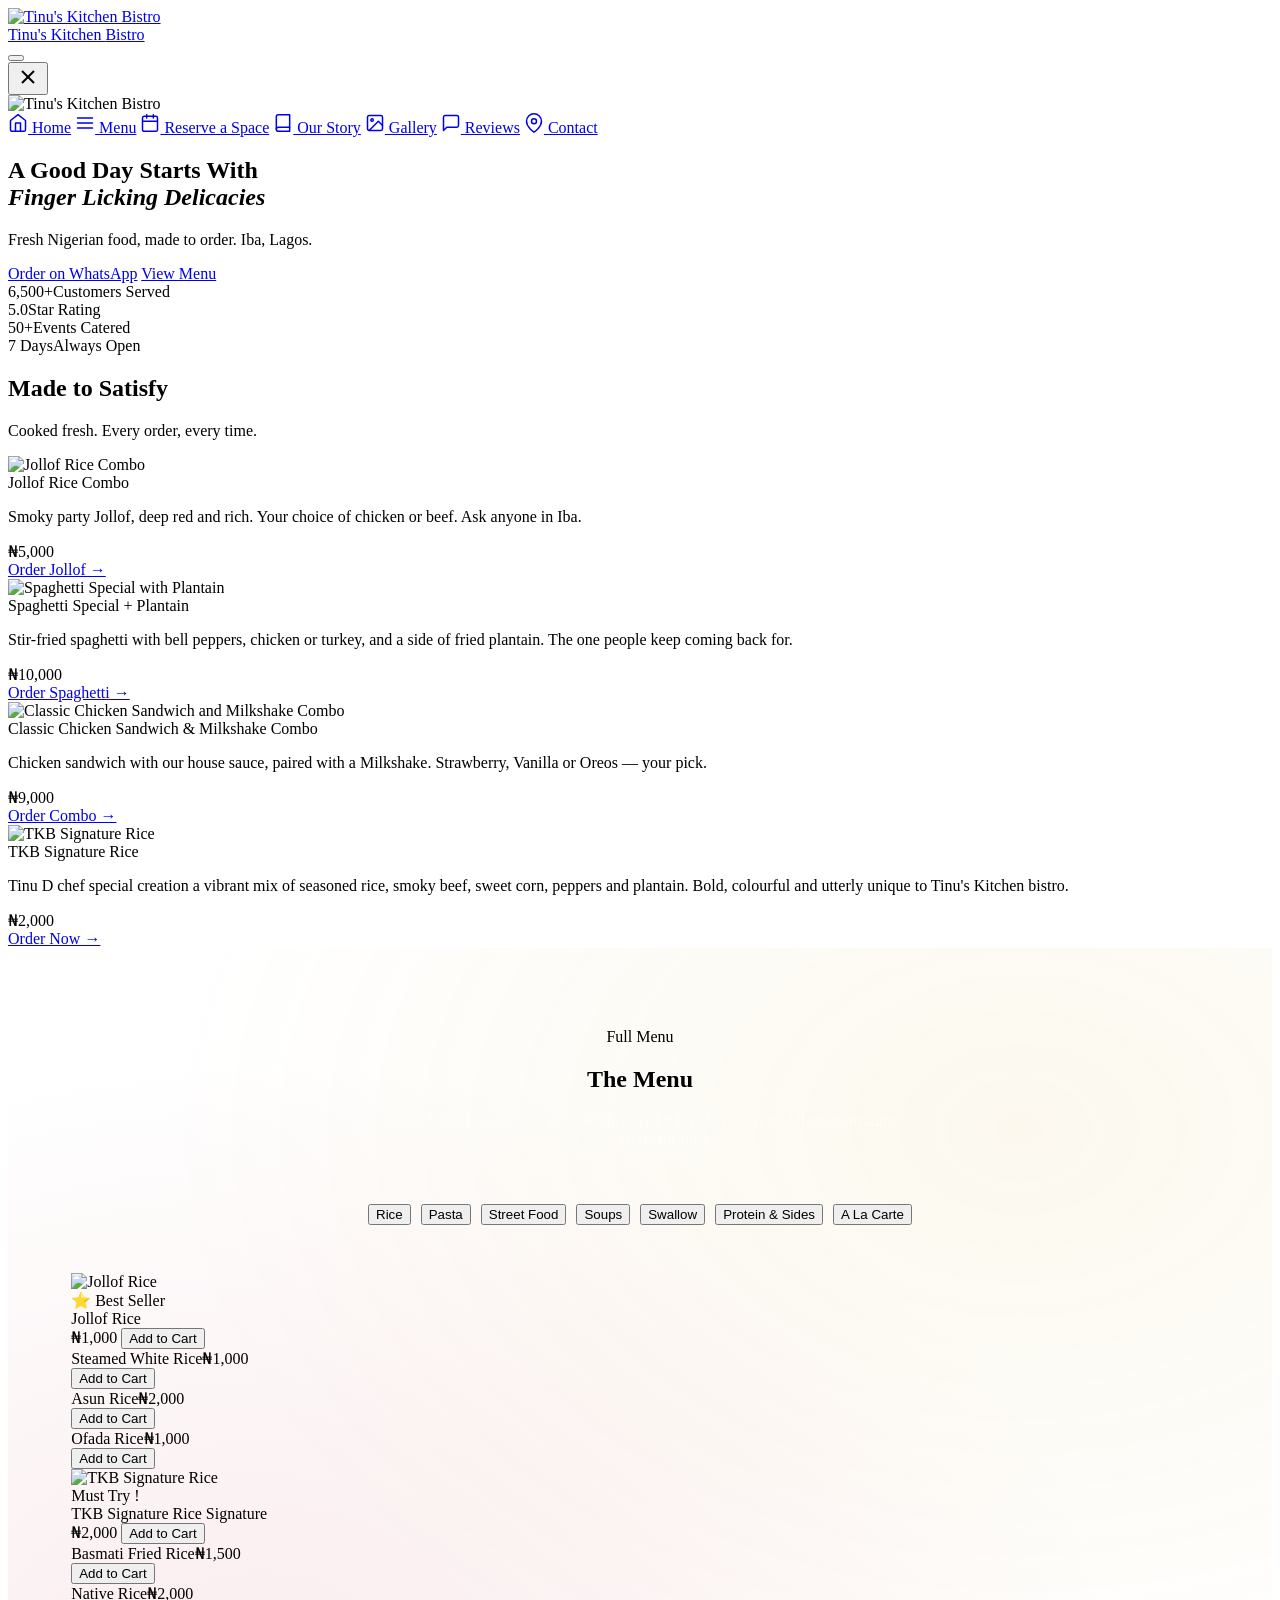
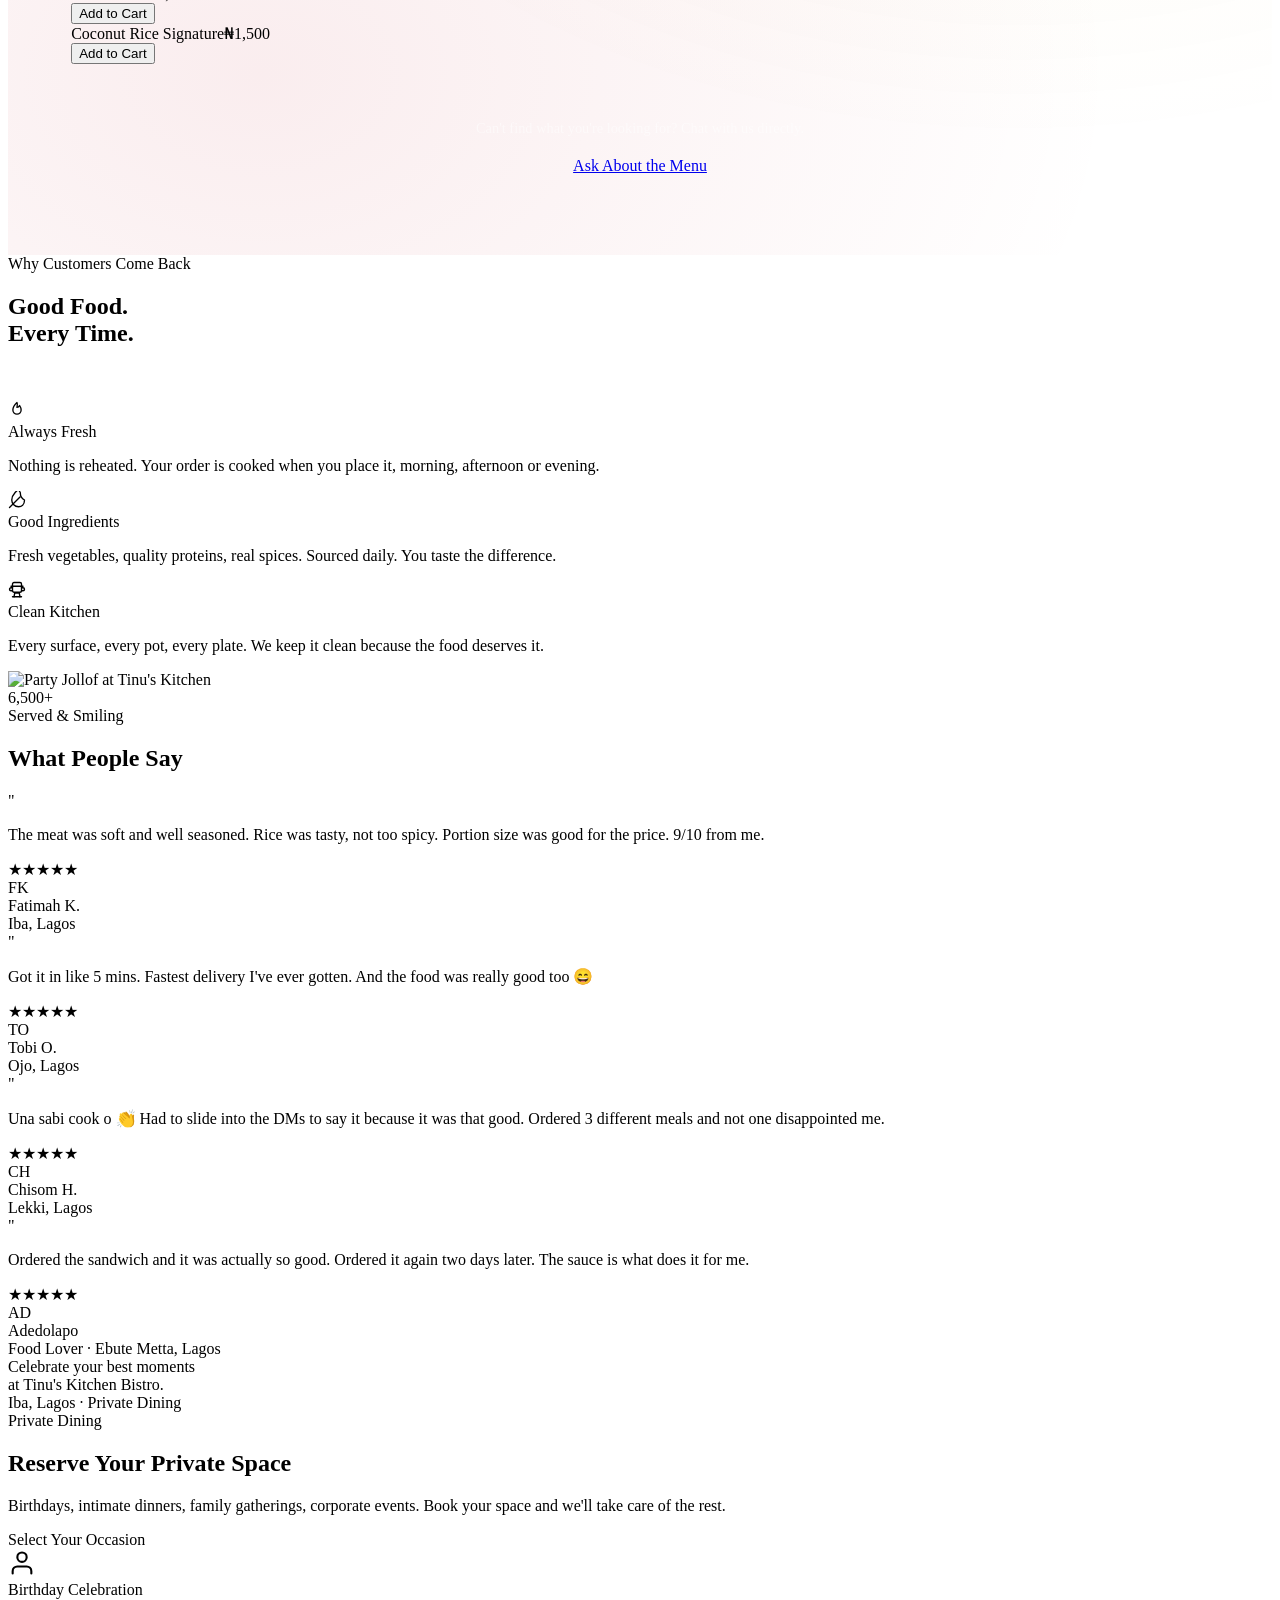
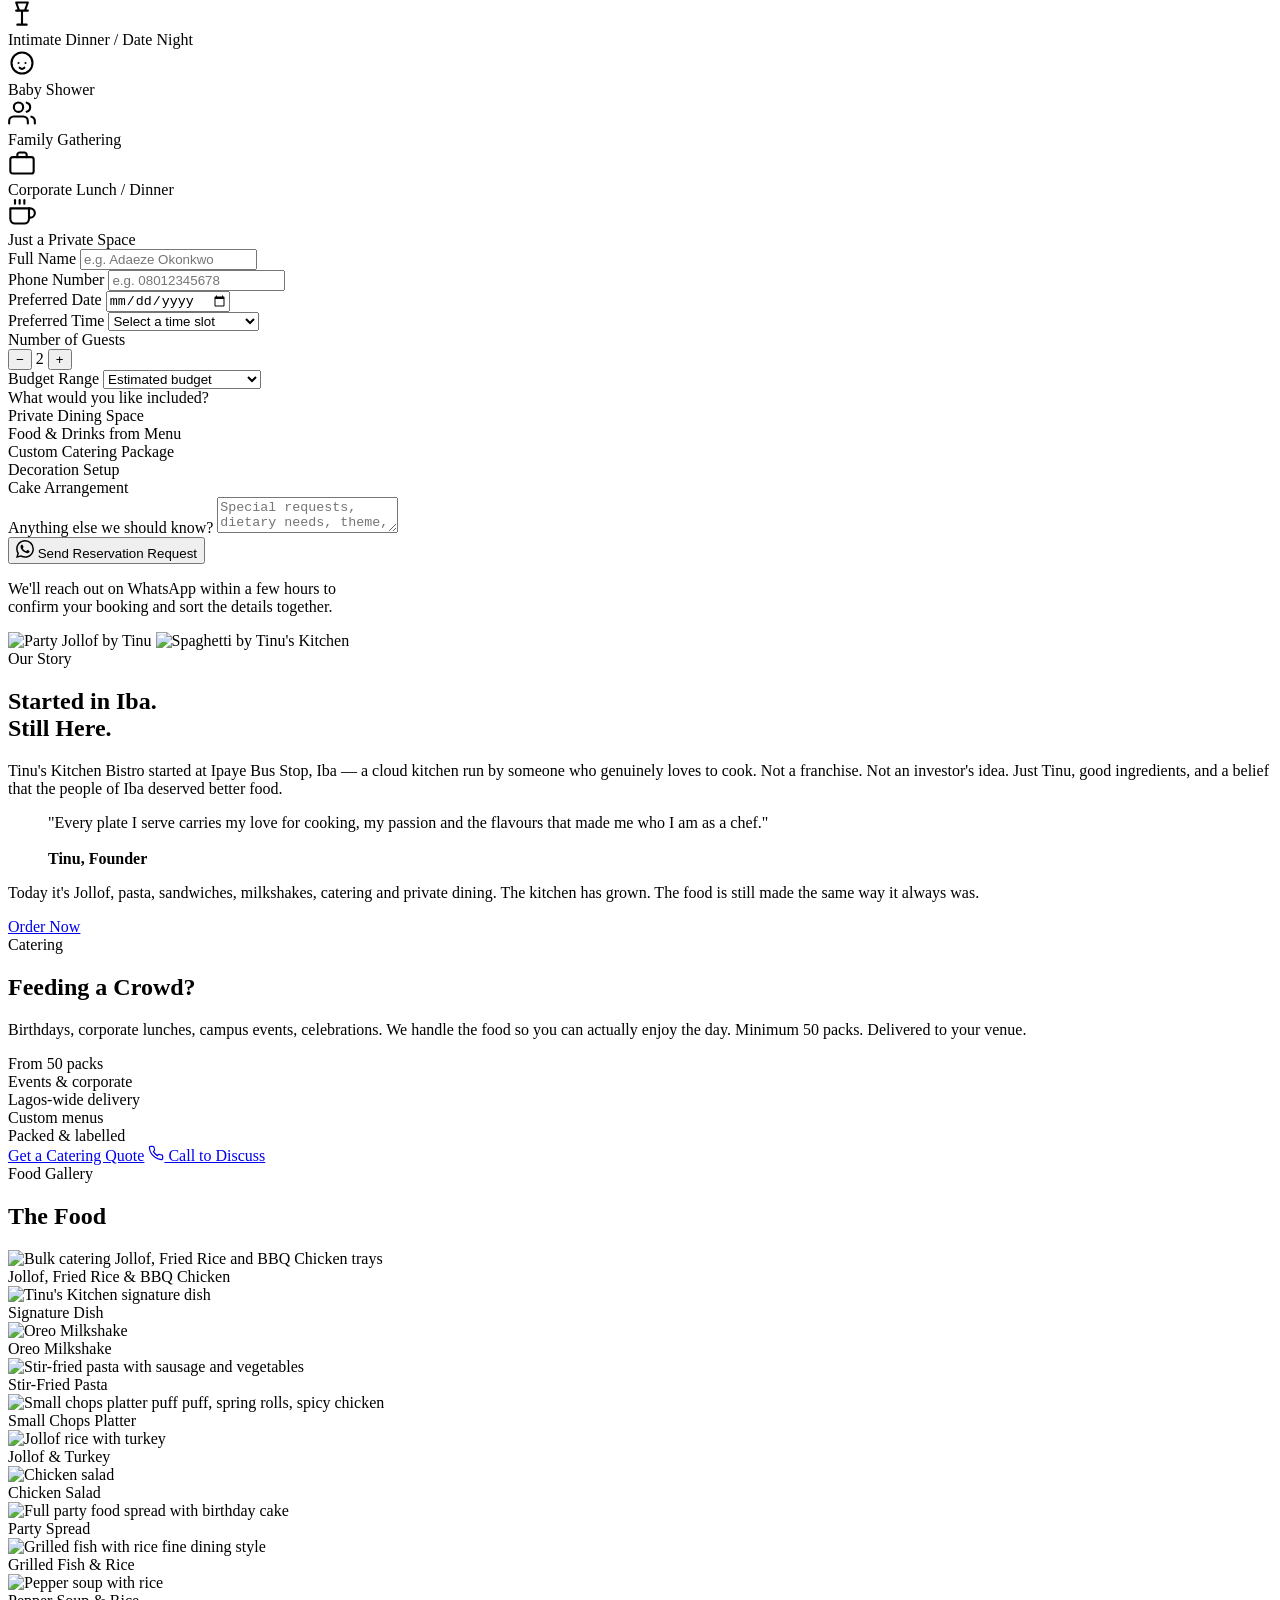
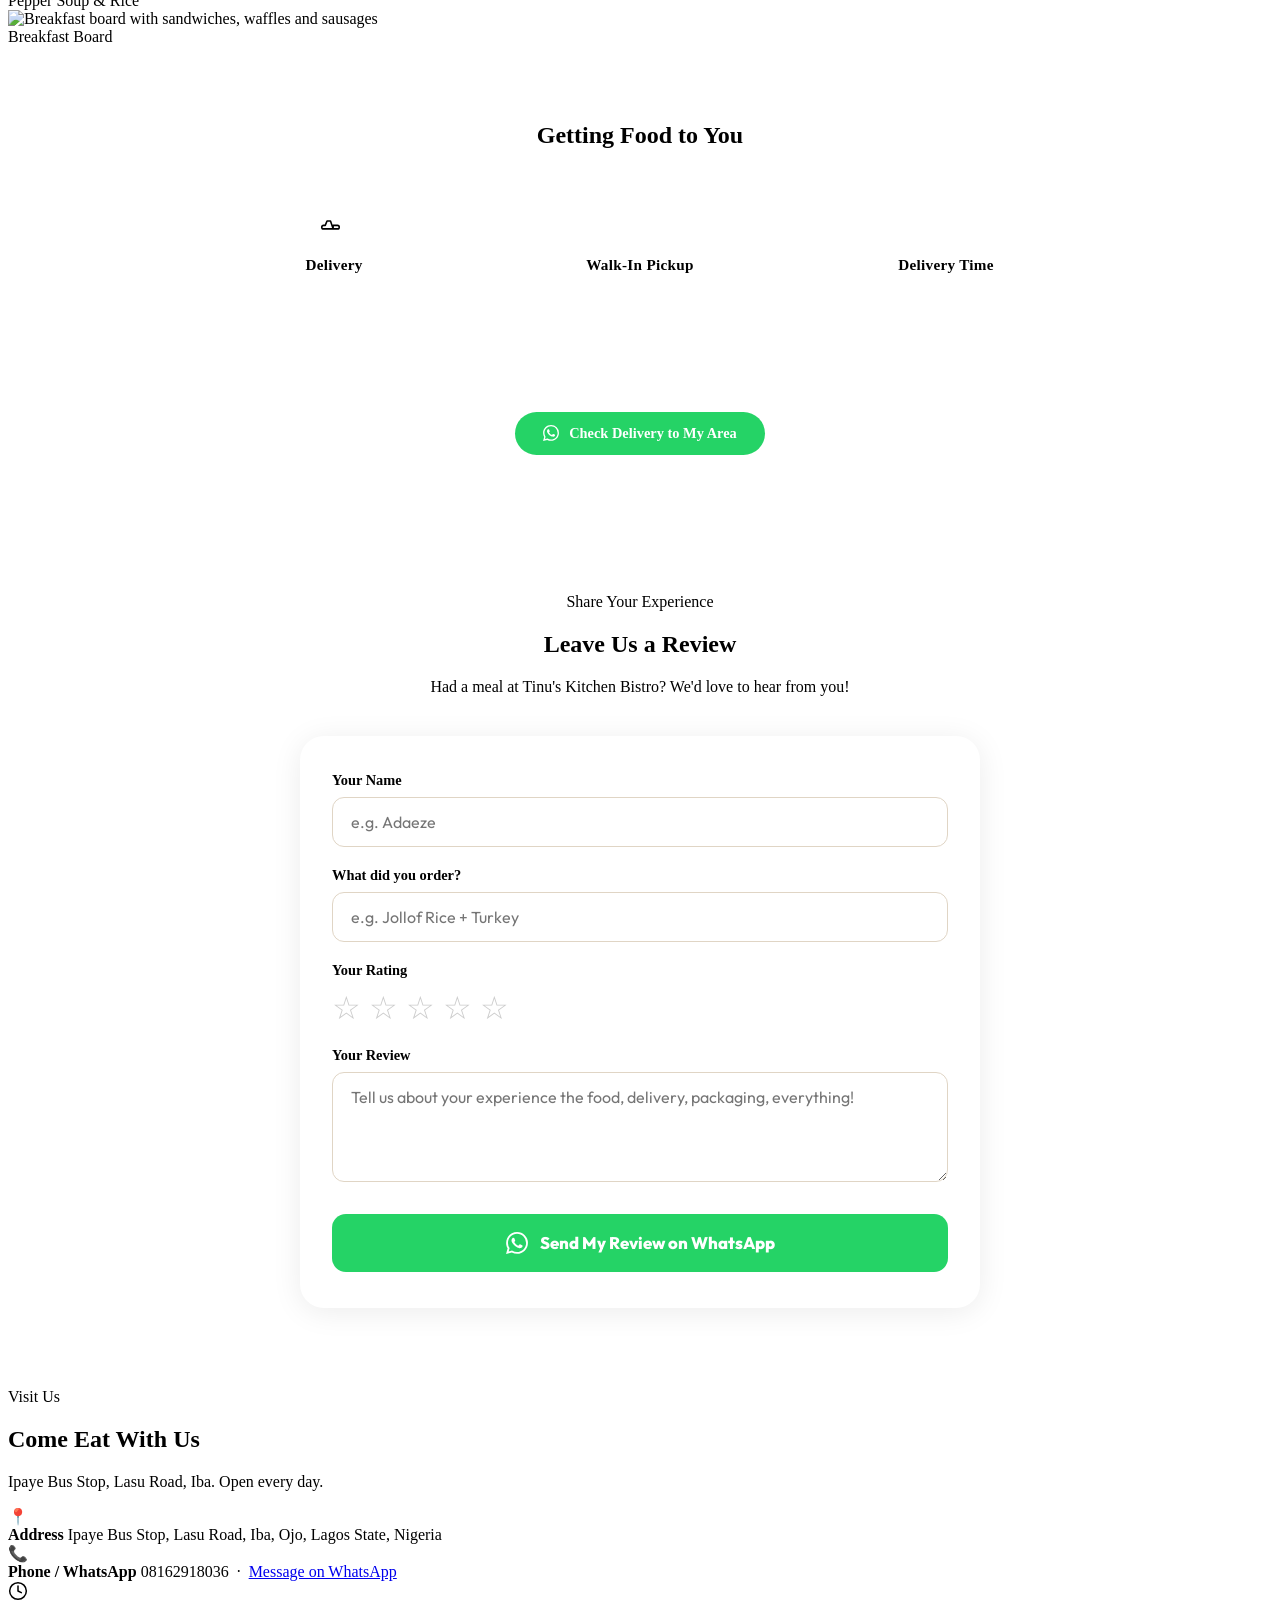
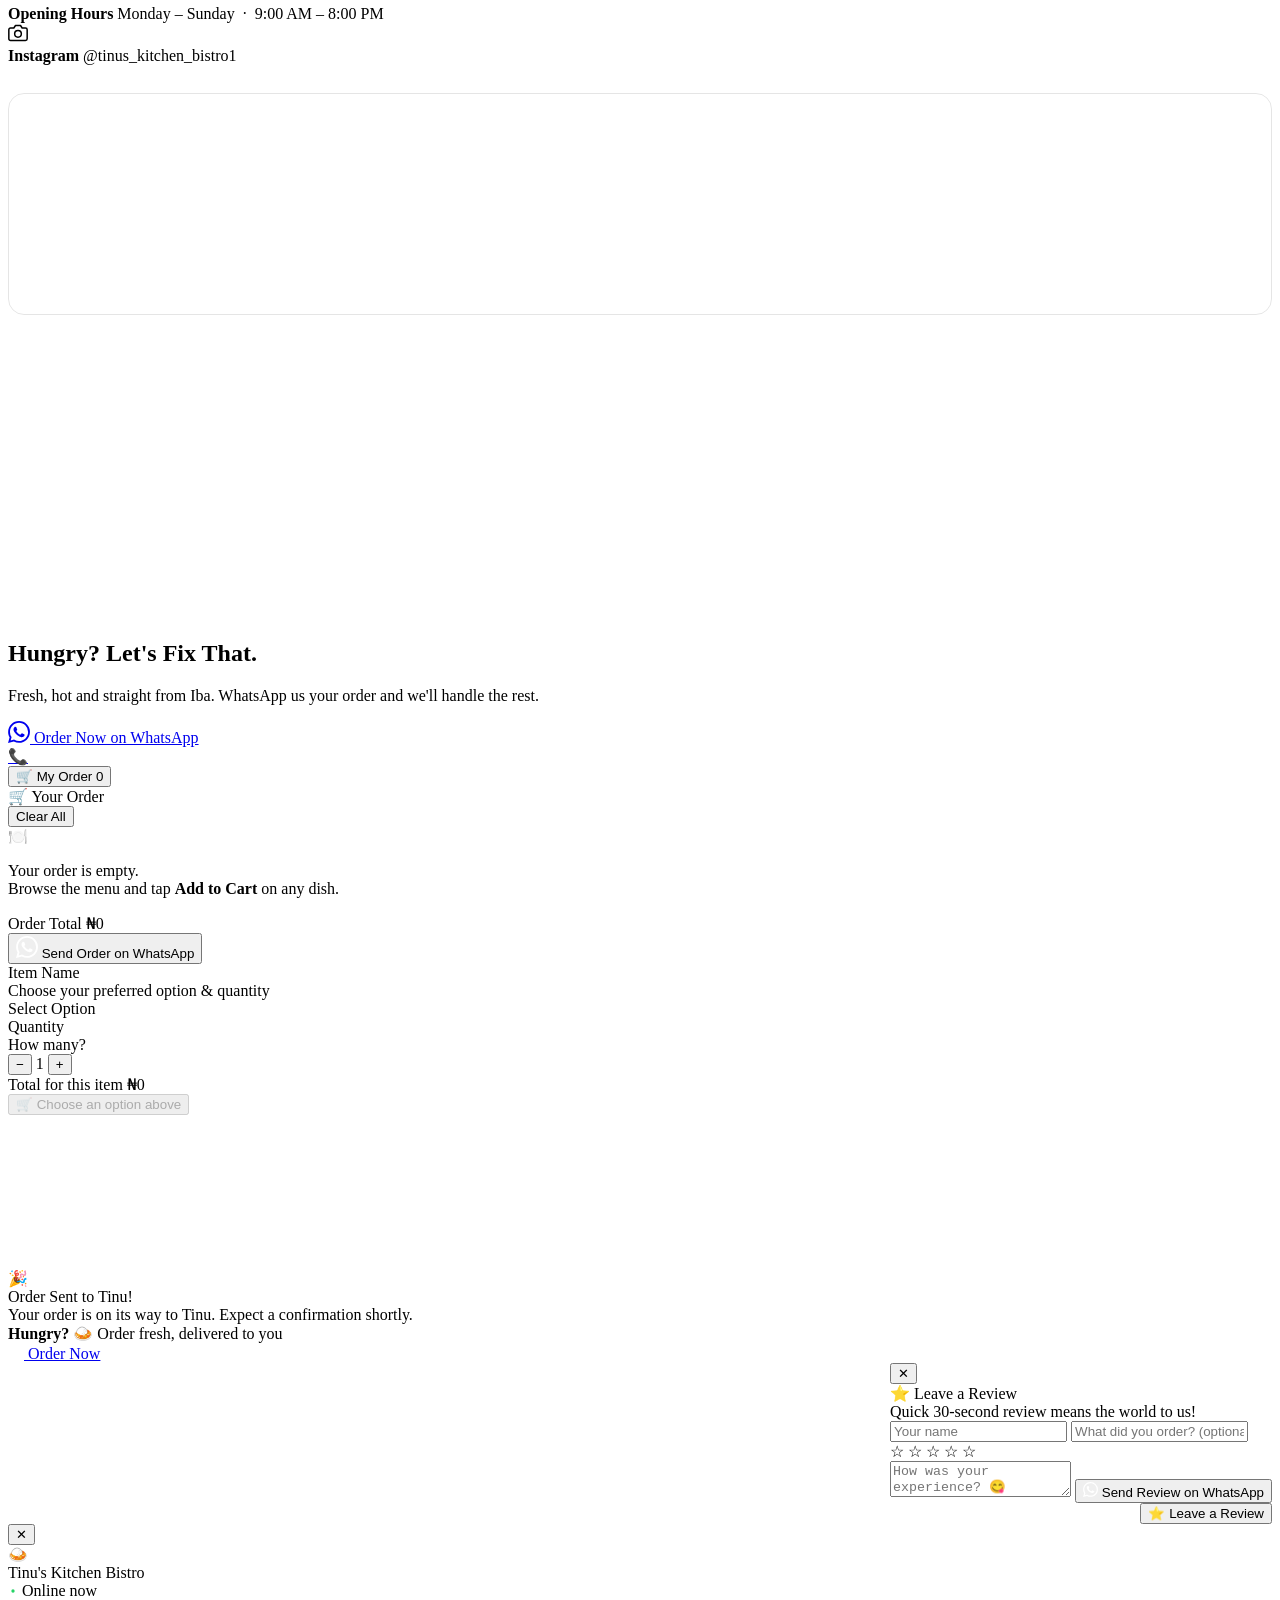
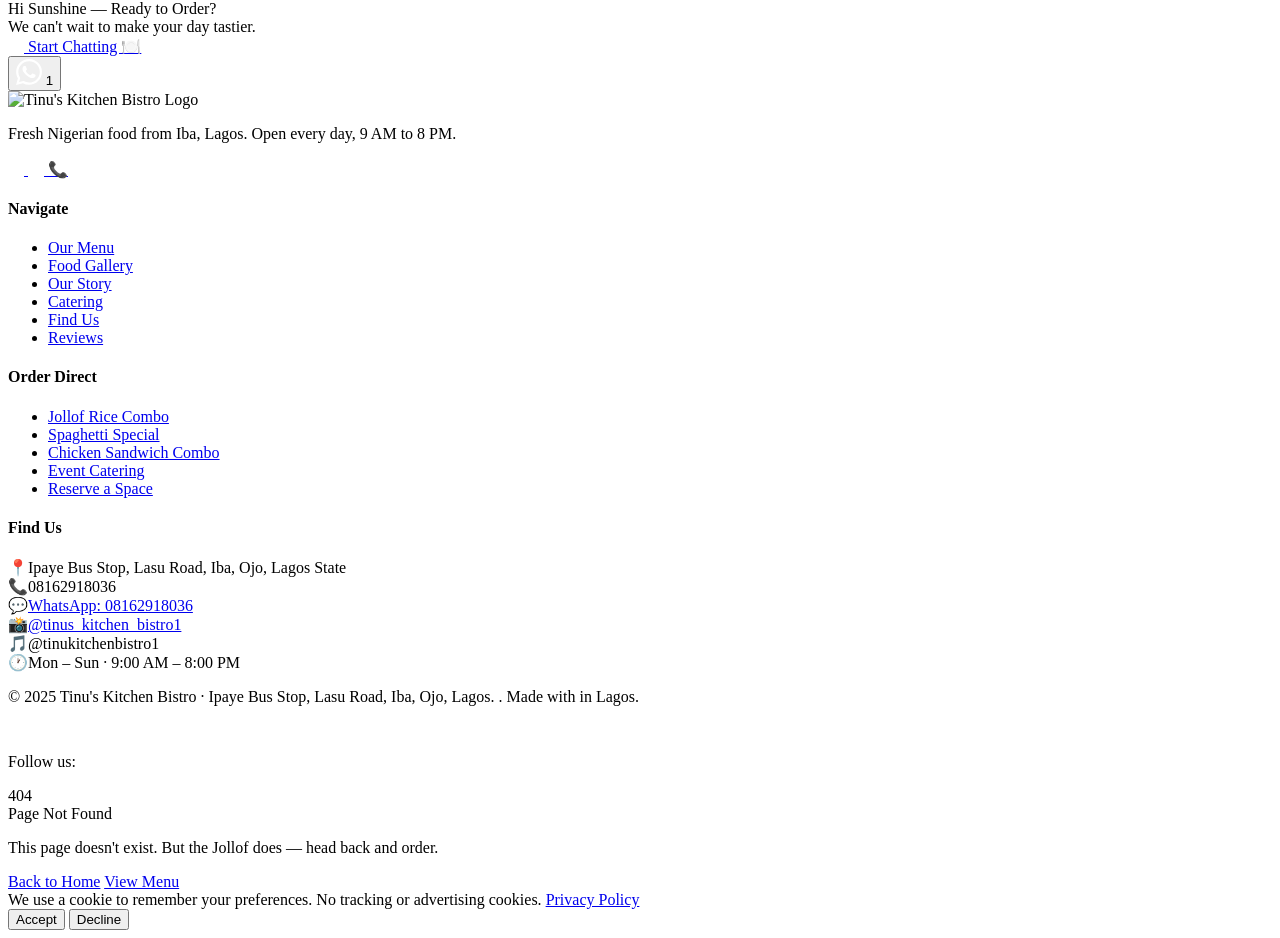
==== tinuskitchen/index.html @ 2ec7c628 "Add files via upload" ====
<!DOCTYPE html>
<head>
<meta charset="UTF-8"/>
<meta name="robots" content="index, follow"/>
  <meta name="viewport" content="width=device-width, initial-scale=1.0"/>
<link rel="icon" type="image/svg+xml" href="data:image/svg+xml,<svg xmlns='http://www.w3.org/2000/svg' viewBox='0 0 100 100'><rect width='100' height='100' rx='20' fill='%231C1C1C'/><text y='72' font-size='65' text-anchor='middle' x='50'>🍛</text></svg>">
  <link rel="apple-touch-icon" href="data:image/svg+xml,<svg xmlns='http://www.w3.org/2000/svg' viewBox='0 0 100 100'><rect width='100' height='100' rx='20' fill='%231C1C1C'/><text y='72' font-size='65' text-anchor='middle' x='50'>🍛</text></svg>">
  <title>Tinu's Kitchen Bistro | Nigerian Restaurant in Iba, Ojo, Lagos</title>
<meta name="description" content="Tinu's Kitchen Bistro serves fresh Nigerian food, catering, and private dining in Iba, Ojo, Lagos. Order Jollof rice, pasta, sandwiches, and more via WhatsApp. Delivery across Ojo and Lagos mainland."/>
<link href="https://fonts.googleapis.com/css2?family=Playfair+Display:ital,wght@0,700;0,900;1,700&family=Outfit:wght@300;400;500;600;700&display=swap" rel="stylesheet"/>

<meta property="og:title" content="Tinu's Kitchen Bistro | Nigerian Food, Iba Lagos"/>
  <meta property="og:description" content="Fresh Nigerian food cooked daily. Order Jollof, Spaghetti, catering and reserve private dining on WhatsApp."/>
  <meta property="og:type" content="restaurant"/>
  <meta property="og:locale" content="en_NG"/>
  <meta name="theme-color" content="#1C1C1C"/>
<link rel="canonical" href="https://tinuskitchenbistro.com"/>

<script type="application/ld+json">
  {
    "@context": "https://schema.org",
    "@type": "Restaurant",
    "name": "Tinu's Kitchen Bistro",
    "description": "Fresh Nigerian food, catering from 50 packs, and private dining in Iba, Ojo, Lagos. Order Jollof rice, pasta, sandwiches and more via WhatsApp.",
    "url": "https://tinuskitchenbistro.com",
    "telephone": "+2348162918036",
    "priceRange": "₦₦",
    "servesCuisine": ["Nigerian", "Continental"],
    "address": {
      "@type": "PostalAddress",
      "streetAddress": "Ipaye Bus Stop, Lasu Road",
      "addressLocality": "Iba, Ojo",
      "addressRegion": "Lagos State",
      "addressCountry": "NG"
    },
    "geo": {
      "@type": "GeoCoordinates",
      "latitude": 6.4698,
      "longitude": 3.1662
    },
    "openingHoursSpecification": {
      "@type": "OpeningHoursSpecification",
      "dayOfWeek": ["Monday","Tuesday","Wednesday","Thursday","Friday","Saturday","Sunday"],
      "opens": "09:00",
      "closes": "20:00"
    },
    "hasMap": "https://www.google.com/maps/search/Tinus+Kitchen+Bistro+Ipaye+Bus+Stop+Lasu+Road+Iba+Ojo+Lagos",
    "contactPoint": {
      "@type": "ContactPoint",
      "telephone": "+2348162918036",
      "contactType": "customer service"
    },
    "sameAs": [
      "https://instagram.com/tinus_kitchen_bistro1"
    ]
  }
  </script>
  <link rel="stylesheet" href="/css/styles.css">
  <script src="https://js.paystack.co/v1/inline.js"></script>
</head>
<body>
<nav id="navbar">
  <div class="nav-inner">
    <a class="nav-logo" href="#" onclick="window.scrollTo({top:0,behavior:'smooth'});return false;">
      <div class="nav-logo-wrap-inner">
        <img loading="lazy" src="/images/tinu-s-kitchen-bistro.jpeg" alt="Tinu's Kitchen Bistro"/>
        <div class="nav-logo-name">Tinu's Kitchen <span>Bistro</span></div>
      </div>
    </a>
    <div class="nav-right">
      
      <button class="hamburger" id="hamburgerBtn" onclick="toggleNav()" aria-label="Open menu">
        <span></span><span></span><span></span>
      </button>
    </div>
  </div>
</nav>

<!-- FULLSCREEN NAV OVERLAY -->
<div class="nav-overlay" id="navOverlay" role="dialog" aria-modal="true" aria-label="Navigation menu">
  <button class="nav-overlay-close" onclick="toggleNav()" aria-label="Close menu">
    <svg width="24" height="24" viewBox="0 0 24 24" fill="none" stroke="currentColor" stroke-width="2"><line x1="18" y1="6" x2="6" y2="18"/><line x1="6" y1="6" x2="18" y2="18"/></svg>
  </button>

  <div class="nav-overlay-inner">
    <div class="nav-overlay-logo-img">
    <img loading="lazy" src="/images/tinu-s-kitchen-bistro.jpeg" alt="Tinu's Kitchen Bistro"/>
  </div>
    <nav class="nav-overlay-links">
      <a href="#hero"         onclick="navTo('hero')" class="nav-ol"><svg xmlns="http://www.w3.org/2000/svg" width="20" height="20" viewBox="0 0 24 24" fill="none" stroke="currentColor" stroke-width="1.8" stroke-linecap="round" stroke-linejoin="round"><path d="M3 9l9-7 9 7v11a2 2 0 01-2 2H5a2 2 0 01-2-2z"/><polyline points="9 22 9 12 15 12 15 22"/></svg> Home</a>
      <a href="#menu"         onclick="navTo('menu')" class="nav-ol"><svg xmlns="http://www.w3.org/2000/svg" width="20" height="20" viewBox="0 0 24 24" fill="none" stroke="currentColor" stroke-width="1.8" stroke-linecap="round" stroke-linejoin="round"><line x1="3" y1="6" x2="21" y2="6"/><line x1="3" y1="12" x2="21" y2="12"/><line x1="3" y1="18" x2="21" y2="18"/></svg> Menu</a>
      <a href="#reservation"  onclick="navTo('reservation')" class="nav-ol"><svg xmlns="http://www.w3.org/2000/svg" width="20" height="20" viewBox="0 0 24 24" fill="none" stroke="currentColor" stroke-width="1.8" stroke-linecap="round" stroke-linejoin="round"><path d="M8 2v4M16 2v4M3 10h18M5 4h14a2 2 0 012 2v14a2 2 0 01-2 2H5a2 2 0 01-2-2V6a2 2 0 012-2z"/></svg> Reserve a Space</a>
      <a href="#about"        onclick="navTo('about')" class="nav-ol"><svg xmlns="http://www.w3.org/2000/svg" width="20" height="20" viewBox="0 0 24 24" fill="none" stroke="currentColor" stroke-width="1.8" stroke-linecap="round" stroke-linejoin="round"><path d="M4 19.5A2.5 2.5 0 016.5 17H20"/><path d="M6.5 2H20v20H6.5A2.5 2.5 0 014 19.5v-15A2.5 2.5 0 016.5 2z"/></svg> Our Story</a>
      <a href="#gallery"      onclick="navTo('gallery')" class="nav-ol"><svg xmlns="http://www.w3.org/2000/svg" width="20" height="20" viewBox="0 0 24 24" fill="none" stroke="currentColor" stroke-width="1.8" stroke-linecap="round" stroke-linejoin="round"><rect x="3" y="3" width="18" height="18" rx="2"/><circle cx="8.5" cy="8.5" r="1.5"/><polyline points="21 15 16 10 5 21"/></svg> Gallery</a>
      <a href="#reviews"      onclick="navTo('reviews')" class="nav-ol"><svg xmlns="http://www.w3.org/2000/svg" width="20" height="20" viewBox="0 0 24 24" fill="none" stroke="currentColor" stroke-width="1.8" stroke-linecap="round" stroke-linejoin="round"><path d="M21 15a2 2 0 01-2 2H7l-4 4V5a2 2 0 012-2h14a2 2 0 012 2z"/></svg> Reviews</a>
      <a href="#location"     onclick="navTo('location')" class="nav-ol"><svg xmlns="http://www.w3.org/2000/svg" width="20" height="20" viewBox="0 0 24 24" fill="none" stroke="currentColor" stroke-width="1.8" stroke-linecap="round" stroke-linejoin="round"><path d="M21 10c0 7-9 13-9 13s-9-6-9-13a9 9 0 0118 0z"/><circle cx="12" cy="10" r="3"/></svg> Contact</a>
    </nav>


  </div>
</div>
<!-- HERO -->
  <section class="hero" id="hero">
    <div class="hero-bg-slide active active" style="background-image:url('/images/hero-1.jpeg')"></div>
  <div class="hero-bg-slide" style="background-image:url('/images/hero-2.jpeg')"></div>
  <div class="hero-bg-slide" style="background-image:url('/images/hero-3.jpeg')"></div>
  <div class="hero-overlay"></div>
  <div class="hero-content">
    
    
    <h1 class="hero-title"><span class="blur-word">A</span> <span class="blur-word">Good</span> <span class="blur-word">Day</span> <span class="blur-word">Starts</span> <span class="blur-word">With<br/></span> <span class="blur-word"><em>Finger</span> <span class="blur-word">Licking</span> <span class="blur-word">Delicacies</em></span></h1>
    <p class="hero-sub reveal">Fresh Nigerian food, made to order. Iba, Lagos.</p>
    <div class="hero-btns">
      <a href="https://wa.me/2348162918036?text=Hi%20Tinu%27s%20Kitchen%20Bistro!%20%F0%9F%8D%9B%20I%27d%20like%20to%20place%20an%20order.%20What%20is%20available%20today%3F" target="_blank" rel="noopener noreferrer" class="btn-primary">Order on WhatsApp</a>
      <a href="#menu" class="btn-outline">View Menu</a>
    </div>
  </div>
  <div class="hero-stats">
    <div class="stat"><span class="stat-num">6,500+</span><span class="stat-label">Customers Served</span></div>
    <div class="stat-divider"></div>
    <div class="stat"><span class="stat-num">5.0</span><span class="stat-label">Star Rating</span></div>
    <div class="stat-divider"></div>
    <div class="stat"><span class="stat-num">50+</span><span class="stat-label">Events Catered</span></div>
    <div class="stat-divider"></div>
    <div class="stat"><span class="stat-num">7 Days</span><span class="stat-label">Always Open</span></div>
  </div>
  <div class="scroll-cue"><div class="scroll-line"></div></div>
  </section>
<section class="meals" id="meals">
    <div class="meals-header reveal">
    <h2 class="section-title"><span class="txt-reveal-wrap"><span class="txt-reveal">Made to <span>Satisfy</span></span></span></h2><span class="gold-line"></span>
    <p class="section-sub">Cooked fresh. Every order, every time.</p>
  </div>
  <div class="meals-grid">

    <!-- Jollof Rice -->
    <div class="meal-card stagger-child reveal">
      <div class="meal-img-wrap">
        <img loading="lazy" src="/images/jollof-rice-combo.jpeg" alt="Jollof Rice Combo" class="meal-img"/>
        
      </div>
      <div class="meal-body">
        <div class="meal-name">Jollof Rice Combo</div>
        <p class="meal-desc">Smoky party Jollof, deep red and rich. Your choice of chicken or beef. Ask anyone in Iba.</p>
        <div class="meal-footer">
          <div class="meal-price">₦5,000</div>
          <a href="https://wa.me/2348162918036?text=Hi%20Tinu%27s%20Kitchen%20Bistro!%20%F0%9F%8D%9B%20I%27d%20like%20to%20order%20the%20Jollof%20Rice%20Combo%20%E2%82%A65%2C000.%20Please%20let%20me%20know%20the%20available%20proteins%20(chicken%2C%20beef%2C%20assorted)%20and%20confirm%20availability.%20I%27m%20ready%20to%20order%20now!" target="_blank" rel="noopener noreferrer" class="meal-order">Order Jollof →</a>
        </div>
      </div>
    </div>

    <!-- Spaghetti -->
    <div class="meal-card stagger-child reveal" style="transition-delay:0.1s">
      <div class="meal-img-wrap">
        <img loading="lazy" src="/images/spaghetti-special-with-plantain.jpeg" alt="Spaghetti Special with Plantain" class="meal-img"/>
        
      </div>
      <div class="meal-body">
        <div class="meal-name">Spaghetti Special + Plantain</div>
        <p class="meal-desc">Stir-fried spaghetti with bell peppers, chicken or turkey, and a side of fried plantain. The one people keep coming back for.</p>
        <div class="meal-footer">
          <div class="meal-price">₦10,000</div>
          <a href="https://wa.me/2348162918036?text=Hello%20Tinu%27s%20Kitchen%20Bistro!%20%F0%9F%8D%9D%20I%20want%20to%20order%20the%20Spaghetti%20Special%20with%20Plantain.%20Is%20it%20available%20now%3F%20Please%20confirm%20the%20price%20and%20how%20long%20delivery%20will%20take.%20Thanks!" target="_blank" rel="noopener noreferrer" class="meal-order">Order Spaghetti →</a>
        </div>
      </div>
    </div>

    <!-- Bulk Packs -->
    <div class="meal-card stagger-child reveal" style="transition-delay:0.2s">
      <div class="meal-img-wrap">
        <img loading="lazy" src="/images/classic-chicken-sandwich-and-milkshake-c.jpeg" alt="Classic Chicken Sandwich and Milkshake Combo" class="meal-img"/>
        
      </div>
      <div class="meal-body">
        <div class="meal-name">Classic Chicken Sandwich &amp; Milkshake Combo</div>
        <p class="meal-desc">Chicken sandwich with our house sauce, paired with a Milkshake. Strawberry, Vanilla or Oreos — your pick.</p>
        <div class="meal-footer">
          <div class="meal-price">₦9,000</div>
          <a href="https://wa.me/2348162918036?text=Hi%20Tinu%27s%20Kitchen%20Bistro!%20%F0%9F%A7%87%20I%27d%20like%20to%20order%20the%20Classic%20Chicken%20Sandwich%20%26%20Milkshake%20Combo.%20Please%20confirm%20availability%20and%20my%20Milkshake%20flavour%20options." target="_blank" rel="noopener noreferrer" class="meal-order">Order Combo →</a>
        </div>
      </div>
    </div>

  
    <!-- TKB Signature Rice featured card -->
    <div class="meal-card stagger-child reveal" style="transition-delay:0.3s">
      <div class="meal-img-wrap">
        <img loading="lazy" src="/images/tkb-signature-rice.jpeg" alt="TKB Signature Rice" class="meal-img"/>
        
      </div>
      <div class="meal-body">
        <div class="meal-name">TKB Signature Rice</div>
        <p class="meal-desc">Tinu D chef special creation a vibrant mix of seasoned rice, smoky beef, sweet corn, peppers and plantain. Bold, colourful and utterly unique to Tinu's Kitchen bistro.</p>
        <div class="meal-footer">
          <div class="meal-price">₦2,000</div>
          <a href="https://wa.me/2348162918036?text=Hi%20Tinu%27s%20Kitchen%20Bistro!%20%F0%9F%8D%9B%20I%27d%20like%20to%20order%20the%20TKB%20Signature%20Rice%20%E2%82%A62%2C000.%20Is%20it%20available%20now%3F%20Please%20confirm!" target="_blank" rel="noopener noreferrer" class="meal-order">Order Now →</a>
        </div>
      </div>
    </div>
  </div>
  </section>
<section id="menu" style="padding:80px 0;background:var(--charcoal);position:relative;overflow:hidden;">
    <!-- background texture -->
  <div style="position:absolute;inset:0;background:radial-gradient(ellipse at 80% 20%,rgba(212,160,23,0.07),transparent 60%),radial-gradient(ellipse at 20% 80%,rgba(192,24,42,0.08),transparent 60%);pointer-events:none"></div>

  <div style="position:relative;z-index:1;max-width:1200px;margin:0 auto;padding:0 5%">

    <!-- Header -->
    <div style="text-align:center;margin-bottom:56px">
      <div class="section-label" style="color:var(--gold)">Full Menu</div>
      <h2 class="section-title" style="color:var(--white)">The <span style="color:var(--gold)">Menu</span></h2>
      <p class="section-sub" style="color:rgba(255,255,255,0.6);margin:14px auto 0;text-align:center;max-width:520px">Fresh daily. Tap any dish to order directly on WhatsApp no middleman, straight to the Restaurant Line.</p>
    </div>

    <!-- Tab Nav -->
    <div id="menuTabs" style="display:flex;gap:10px;flex-wrap:wrap;justify-content:center;margin-bottom:48px">
      <button class="mtab active" data-tab="rice" onclick="switchTab('rice')">Rice</button>
      <button class="mtab" data-tab="pasta" onclick="switchTab('pasta')">Pasta</button>
      <button class="mtab" data-tab="street" onclick="switchTab('street')">Street Food</button>
      <button class="mtab" data-tab="soups" onclick="switchTab('soups')">Soups</button>
      <button class="mtab" data-tab="swallow" onclick="switchTab('swallow')">Swallow</button>
      <button class="mtab" data-tab="protein" onclick="switchTab('protein')">Protein & Sides</button>
      <button class="mtab" data-tab="alacarte" onclick="switchTab('alacarte')">A La Carte</button>
    </div>

    <!-- ── RICE ─────────────────────────────────── -->
    <div class="mpanel" id="tab-rice">
      <div class="menu-grid">
        <div class="mcard mcard-with-thumb">
          <div class="mcard-thumb-wrap">
            <img src="/images/jollof-rice.jpeg" alt="Jollof Rice" class="mcard-thumb" loading="lazy"/>
            <div class="mcard-thumb-badge">⭐ Best Seller</div>
          </div>
          <div class="mcard-info">
            <span class="mcard-name">Jollof Rice</span>
          </div>
          <div class="mcard-footer">
            <span class="mcard-price">₦1,000</span>
            <button class="mcard-btn" data-cart-key="jollof_rice" data-name="Jollof Rice" data-price="1000" onclick="addToCart('jollof_rice','Jollof Rice','1000')">Add to Cart</button>
          </div>
        </div>
        <div class="mcard"><div class="mcard-info"><span class="mcard-name">Steamed White Rice</span><span class="mcard-price">₦1,000</span></div><button class="mcard-btn" data-cart-key="steamed_white_rice" data-name="Steamed White Rice" data-price="1000" onclick="addToCart('steamed_white_rice', 'Steamed White Rice', '1000')">Add to Cart</button></div>
        <div class="mcard"><div class="mcard-info"><span class="mcard-name">Asun Rice</span><span class="mcard-price">₦2,000</span></div><button class="mcard-btn" data-cart-key="asun_rice" data-name="Asun Rice" data-price="2000" onclick="addToCart('asun_rice', 'Asun Rice', '2000')">Add to Cart</button></div>
        <div class="mcard"><div class="mcard-info"><span class="mcard-name">Ofada Rice</span><span class="mcard-price">₦1,000</span></div><button class="mcard-btn" data-cart-key="ofada_rice" data-name="Ofada Rice" data-price="1000" onclick="addToCart('ofada_rice', 'Ofada Rice', '1000')">Add to Cart</button></div>
        <div class="mcard mcard-special mcard-with-thumb">
          <div class="mcard-thumb-wrap">
            <img src="/images/tkb-signature-rice.jpeg" alt="TKB Signature Rice" class="mcard-thumb" loading="lazy"/>
            <div class="mcard-thumb-badge"> Must Try !</div>
          </div>
          <div class="mcard-info">
            <span class="mcard-name">TKB Signature Rice <span class="mcard-tag">Signature</span></span>
          </div>
          <div class="mcard-footer">
            <span class="mcard-price">₦2,000</span>
            <button class="mcard-btn" data-cart-key="tkb_signature_rice" data-name="TKB Signature Rice" data-price="2000" onclick="addToCart('tkb_signature_rice','TKB Signature Rice','2000')">Add to Cart</button>
          </div>
        </div>
        <div class="mcard"><div class="mcard-info"><span class="mcard-name">Basmati Fried Rice</span><span class="mcard-price">₦1,500</span></div><button class="mcard-btn" data-cart-key="basmati_fried_rice" data-name="Basmati Fried Rice" data-price="1500" onclick="addToCart('basmati_fried_rice', 'Basmati Fried Rice', '1500')">Add to Cart</button></div>
        <div class="mcard"><div class="mcard-info"><span class="mcard-name">Native Rice</span><span class="mcard-price">₦2,000</span></div><button class="mcard-btn" data-cart-key="native_rice" data-name="Native Rice" data-price="2000" onclick="addToCart('native_rice', 'Native Rice', '2000')">Add to Cart</button></div>
        <div class="mcard mcard-special"><div class="mcard-info"><span class="mcard-name">Coconut Rice <span class="mcard-tag">Signature</span></span><span class="mcard-price">₦1,500</span></div><button class="mcard-btn" data-cart-key="coconut_rice" data-name="Coconut Rice" data-price="1500" onclick="addToCart('coconut_rice', 'Coconut Rice', '1500')">Add to Cart</button></div>
      </div>
    </div>

    <!-- ── PASTA ─────────────────────────────────── -->
    <div class="mpanel" id="tab-pasta" style="display:none">
      <div class="menu-grid">
        <div class="mcard"><div class="mcard-info"><span class="mcard-name">Stir Fry Pasta</span><span class="mcard-price">₦1,500</span></div><button class="mcard-btn" data-cart-key="stir_fry_pasta" data-name="Stir Fry Pasta" data-price="1500" onclick="addToCart('stir_fry_pasta', 'Stir Fry Pasta', '1500')">Add to Cart</button></div>
        <div class="mcard"><div class="mcard-info"><span class="mcard-name">Native Pasta</span><span class="mcard-price">₦1,500</span></div><button class="mcard-btn" data-cart-key="native_pasta" data-name="Native Pasta" data-price="1500" onclick="addToCart('native_pasta', 'Native Pasta', '1500')">Add to Cart</button></div>
        <div class="mcard mcard-special mcard-with-thumb">
          <div class="mcard-thumb-wrap">
            <img src="/images/beefy-jollof-pasta.jpeg" alt="Beefy Jollof Pasta" class="mcard-thumb" loading="lazy"/>
            <div class="mcard-thumb-badge"> Fan Fave </div>
          </div>
          <div class="mcard-info">
            <span class="mcard-name">Beefy Jollof Pasta <span class="mcard-tag">Fan Fave</span></span>
          </div>
          <div class="mcard-footer">
            <span class="mcard-price">₦2,000</span>
            <button class="mcard-btn" data-cart-key="beefy_jollof_pasta" data-name="Beefy Jollof Pasta" data-price="2000" onclick="addToCart('beefy_jollof_pasta','Beefy Jollof Pasta','2000')">Add to Cart</button>
          </div>
        </div>
      </div>
    </div>

    <!-- ── STREET FOOD ─────────────────────────────── -->
    <div class="mpanel" id="tab-street" style="display:none">
      <div class="menu-grid">
        <div class="mcard"><div class="mcard-info"><span class="mcard-name">Ewa Agoyin</span><span class="mcard-price">₦1,500</span></div><button class="mcard-btn" data-cart-key="ewa_agoyin" data-name="Ewa Agoyin" data-price="1500" onclick="addToCart('ewa_agoyin', 'Ewa Agoyin', '1500')">Add to Cart</button></div>
        <div class="mcard"><div class="mcard-info"><span class="mcard-name">Yam Porridge</span><span class="mcard-price">₦1,500</span></div><button class="mcard-btn" data-cart-key="yam_porridge" data-name="Yam Porridge" data-price="1500" onclick="addToCart('yam_porridge', 'Yam Porridge', '1500')">Add to Cart</button></div>
        <div class="mcard"><div class="mcard-info"><span class="mcard-name">Yamarita</span><span class="mcard-price">₦1,000</span></div><button class="mcard-btn" data-cart-key="yamarita" data-name="Yamarita" data-price="1000" onclick="addToCart('yamarita', 'Yamarita', '1000')">Add to Cart</button></div>
      </div>
    </div>

    <!-- ── SOUPS & SAUCES ─────────────────────────── -->
    <div class="mpanel" id="tab-soups" style="display:none">
      <div class="menu-grid">
        <div class="mcard"><div class="mcard-info"><span class="mcard-name">Ogbono Soup</span><span class="mcard-price">₦800</span></div><button class="mcard-btn" data-cart-key="ogbono_soup" data-name="Ogbono Soup" data-price="800" onclick="addToCart('ogbono_soup', 'Ogbono Soup', '800')">Add to Cart</button></div>
        <div class="mcard"><div class="mcard-info"><span class="mcard-name">Egusi Soup</span><span class="mcard-price">₦800</span></div><button class="mcard-btn" data-cart-key="egusi_soup" data-name="Egusi Soup" data-price="800" onclick="addToCart('egusi_soup', 'Egusi Soup', '800')">Add to Cart</button></div>
        <div class="mcard"><div class="mcard-info"><span class="mcard-name">Efo Riro</span><span class="mcard-price">₦800</span></div><button class="mcard-btn" data-cart-key="efo_riro" data-name="Efo Riro" data-price="800" onclick="addToCart('efo_riro', 'Efo Riro', '800')">Add to Cart</button></div>
        <div class="mcard"><div class="mcard-info"><span class="mcard-name">Fish Sauce</span><span class="mcard-price">₦2,000</span></div><button class="mcard-btn" data-cart-key="fish_sauce" data-name="Fish Sauce" data-price="2000" onclick="addToCart('fish_sauce', 'Fish Sauce', '2000')">Add to Cart</button></div>
        <div class="mcard"><div class="mcard-info"><span class="mcard-name">Egg Sauce</span><span class="mcard-price">₦1,500</span></div><button class="mcard-btn" data-cart-key="egg_sauce" data-name="Egg Sauce" data-price="1500" onclick="addToCart('egg_sauce', 'Egg Sauce', '1500')">Add to Cart</button></div>
        <div class="mcard"><div class="mcard-info"><span class="mcard-name">Ofada Sauce</span><span class="mcard-price">₦2,000</span></div><button class="mcard-btn" data-cart-key="ofada_sauce" data-name="Ofada Sauce" data-price="2000" onclick="addToCart('ofada_sauce', 'Ofada Sauce', '2000')">Add to Cart</button></div>
      </div>
    </div>

    <!-- ── SWALLOW ─────────────────────────────────── -->
    <div class="mpanel" id="tab-swallow" style="display:none">
      <div class="menu-grid">
        <div class="mcard"><div class="mcard-info"><span class="mcard-name">Semo</span><span class="mcard-price">₦400</span></div><button class="mcard-btn" data-cart-key="semo" data-name="Semo" data-price="400" onclick="addToCart('semo', 'Semo', '400')">Add to Cart</button></div>
        <div class="mcard"><div class="mcard-info"><span class="mcard-name">Yellow Eba</span><span class="mcard-price">₦400</span></div><button class="mcard-btn" data-cart-key="yellow_eba" data-name="Yellow Eba" data-price="400" onclick="addToCart('yellow_eba', 'Yellow Eba', '400')">Add to Cart</button></div>
        <div class="mcard"><div class="mcard-info"><span class="mcard-name">Poundo Yam</span><span class="mcard-price">₦600</span></div><button class="mcard-btn" data-cart-key="poundo_yam" data-name="Poundo Yam" data-price="600" onclick="addToCart('poundo_yam', 'Poundo Yam', '600')">Add to Cart</button></div>
      </div>
    </div>

    <!-- ── PROTEIN & SIDES ────────────────────────── -->
    <div class="mpanel" id="tab-protein" style="display:none">
      <div style="margin-bottom:32px">
        <div class="menu-cat-label">Proteins (Add to any dish)</div>
        <div class="menu-grid">
          <div class="mcard"><div class="mcard-info"><span class="mcard-name">Chicken Laps</span><span class="mcard-price">₦4,000 <small style="color:rgba(255,255,255,0.45);font-size:0.75rem">/ ₦2,500 small</small></span></div><button class="mcard-btn" data-cart-key="chicken_laps" data-name="Chicken Laps" data-price="0" onclick="addToCart('chicken_laps', 'Chicken Laps', '0')">Add to Cart</button></div>
          <div class="mcard"><div class="mcard-info"><span class="mcard-name">Turkey</span><span class="mcard-price">₦6,000 <small style="color:rgba(255,255,255,0.45);font-size:0.75rem">Big · ₦4k Med · ₦3k Sm</small></span></div><button class="mcard-btn" data-cart-key="turkey" data-name="Turkey" data-price="0" onclick="addToCart('turkey', 'Turkey', '0')">Add to Cart</button></div>
          <div class="mcard"><div class="mcard-info"><span class="mcard-name">Snail</span><span class="mcard-price">₦2,500</span></div><button class="mcard-btn" data-cart-key="snail" data-name="Snail" data-price="2500" onclick="addToCart('snail', 'Snail', '2500')">Add to Cart</button></div>
          <div class="mcard"><div class="mcard-info"><span class="mcard-name">Eja Kika</span><span class="mcard-price">₦800</span></div><button class="mcard-btn" data-cart-key="eja_kika" data-name="Eja Kika" data-price="800" onclick="addToCart('eja_kika', 'Eja Kika', '800')">Add to Cart</button></div>
          <div class="mcard"><div class="mcard-info"><span class="mcard-name">Titus Fish</span><span class="mcard-price">₦2,000</span></div><button class="mcard-btn" data-cart-key="titus_fish" data-name="Titus Fish" data-price="2000" onclick="addToCart('titus_fish', 'Titus Fish', '2000')">Add to Cart</button></div>
          <div class="mcard"><div class="mcard-info"><span class="mcard-name">Beef</span><span class="mcard-price">₦1,000 <small style="color:rgba(255,255,255,0.45);font-size:0.75rem">/ ₦500 small</small></span></div><button class="mcard-btn" data-cart-key="beef" data-name="Beef" data-price="0" onclick="addToCart('beef', 'Beef', '0')">Add to Cart</button></div>
          <div class="mcard"><div class="mcard-info"><span class="mcard-name">White Ponmo</span><span class="mcard-price">₦1,000 <small style="color:rgba(255,255,255,0.45);font-size:0.75rem">/ ₦500 small</small></span></div><button class="mcard-btn" data-cart-key="white_ponmo" data-name="White Ponmo" data-price="0" onclick="addToCart('white_ponmo', 'White Ponmo', '0')">Add to Cart</button></div>
          <div class="mcard"><div class="mcard-info"><span class="mcard-name">Drumstick</span><span class="mcard-price">₦2,500</span></div><button class="mcard-btn" data-cart-key="drumstick" data-name="Drumstick" data-price="2500" onclick="addToCart('drumstick', 'Drumstick', '2500')">Add to Cart</button></div>
          <div class="mcard"><div class="mcard-info"><span class="mcard-name">Goat Meat</span><span class="mcard-price">₦3,000</span></div><button class="mcard-btn" data-cart-key="goat_meat" data-name="Goat Meat" data-price="3000" onclick="addToCart('goat_meat', 'Goat Meat', '3000')">Add to Cart</button></div>
          <div class="mcard"><div class="mcard-info"><span class="mcard-name">Assorted Meat</span><span class="mcard-price">₦500</span></div><button class="mcard-btn" data-cart-key="assorted_meat" data-name="Assorted Meat" data-price="500" onclick="addToCart('assorted_meat', 'Assorted Meat', '500')">Add to Cart</button></div>
          <div class="mcard"><div class="mcard-info"><span class="mcard-name">Hake Fish</span><span class="mcard-price">₦1,500</span></div><button class="mcard-btn" data-cart-key="hake_fish" data-name="Hake Fish" data-price="1500" onclick="addToCart('hake_fish', 'Hake Fish', '1500')">Add to Cart</button></div>
          <div class="mcard mcard-with-thumb">
          <div class="mcard-thumb-wrap">
            <img src="/images/croaker-fish.jpeg" alt="Croaker Fish" class="mcard-thumb" loading="lazy"/>
            <div class="mcard-thumb-badge"> Premium </div>
          </div>
          <div class="mcard-info">
            <span class="mcard-name">Croaker Fish</span>
          </div>
          <div class="mcard-footer">
            <span class="mcard-price">₦3,500</span>
            <button class="mcard-btn" data-cart-key="croaker_fish" data-name="Croaker Fish" data-price="3500" onclick="addToCart('croaker_fish','Croaker Fish','3500')">Add to Cart</button>
          </div>
        </div>
          <div class="mcard"><div class="mcard-info"><span class="mcard-name">Gizzard</span><span class="mcard-price">₦2,000</span></div><button class="mcard-btn" data-cart-key="gizzard" data-name="Gizzard" data-price="2000" onclick="addToCart('gizzard', 'Gizzard', '2000')">Add to Cart</button></div>
          <div class="mcard"><div class="mcard-info"><span class="mcard-name">Egg</span><span class="mcard-price">₦500</span></div><button class="mcard-btn" data-cart-key="egg" data-name="Egg" data-price="500" onclick="addToCart('egg', 'Egg', '500')">Add to Cart</button></div>
        </div>
      </div>
      <div>
        <div class="menu-cat-label">Sides</div>
        <div class="menu-grid">
          <div class="mcard"><div class="mcard-info"><span class="mcard-name">Salad Mix</span><span class="mcard-price">₦1,000</span></div><button class="mcard-btn" data-cart-key="salad_mix" data-name="Salad Mix" data-price="1000" onclick="addToCart('salad_mix', 'Salad Mix', '1000')">Add to Cart</button></div>
          <div class="mcard"><div class="mcard-info"><span class="mcard-name">Diced Plantain</span><span class="mcard-price">₦800</span></div><button class="mcard-btn" data-cart-key="diced_plantain" data-name="Diced Plantain" data-price="800" onclick="addToCart('diced_plantain', 'Diced Plantain', '800')">Add to Cart</button></div>
          <div class="mcard"><div class="mcard-info"><span class="mcard-name">Gizdodo</span><span class="mcard-price">₦2,000</span></div><button class="mcard-btn" data-cart-key="gizdodo" data-name="Gizdodo" data-price="2000" onclick="addToCart('gizdodo', 'Gizdodo', '2000')">Add to Cart</button></div>
          <div class="mcard"><div class="mcard-info"><span class="mcard-name">Fried Yam</span><span class="mcard-price">₦1,500</span></div><button class="mcard-btn" data-cart-key="fried_yam" data-name="Fried Yam" data-price="1500" onclick="addToCart('fried_yam', 'Fried Yam', '1500')">Add to Cart</button></div>
          <div class="mcard"><div class="mcard-info"><span class="mcard-name">Smallchops</span><span class="mcard-price">Request Menu</span></div><a href="https://wa.me/2348162918036?text=Hi%20Tinu%27s%20Kitchen%20Bistro!%20%F0%9F%8E%89%20Please%20share%20your%20Smallchops%20menu%20and%20pricing." target="_blank" rel="noopener noreferrer" class="mcard-btn">Enquire →</a></div>
        </div>
      </div>
    </div>

    <!-- ── A LA CARTE ─────────────────────────────── -->
    <div class="mpanel" id="tab-alacarte" style="display:none">
      <div style="text-align:center;margin-bottom:24px">
        <span style="display:inline-block;background:linear-gradient(135deg,var(--gold),var(--gold-light));color:var(--charcoal);font-weight:800;font-size:0.8rem;letter-spacing:2px;text-transform:uppercase;padding:8px 20px;border-radius:50px">⭐ Premium Selection</span>
      </div>
      <div class="menu-grid">
        <div class="mcard mcard-premium mcard-with-thumb">
          <div class="mcard-thumb-wrap">
            <img src="/images/chicken-alfredo-pasta.jpeg" alt="Chicken Alfredo Pasta" class="mcard-thumb" loading="lazy"/>
            <div class="mcard-thumb-badge" style="background:var(--gold);color:var(--charcoal)">⭐ Premium</div>
          </div>
          <div class="mcard-info">
            <span class="mcard-name">Chicken Alfredo Pasta</span>
          </div>
          <div class="mcard-footer">
            <span class="mcard-price">₦15,000</span>
            <button class="mcard-btn mcard-btn-gold" data-cart-key="chicken_alfredo_pasta" data-name="Chicken Alfredo Pasta" data-price="15000" onclick="addToCart('chicken_alfredo_pasta','Chicken Alfredo Pasta','15000')">Add to Cart</button>
          </div>
        </div>
        <div class="mcard mcard-premium"><div class="mcard-info"><span class="mcard-name">Classic Chicken Sandwich</span><span class="mcard-price">₦3,000</span></div><button class="mcard-btn mcard-btn-gold" data-cart-key="classic_chicken_sandwich" data-name="Classic Chicken Sandwich" data-price="3000" onclick="addToCart('classic_chicken_sandwich', 'Classic Chicken Sandwich', '3000')">Add to Cart</button></div>
        <div class="mcard mcard-premium"><div class="mcard-info"><span class="mcard-name">Chicken &amp; Chips</span><span class="mcard-price">₦8,000</span></div><button class="mcard-btn mcard-btn-gold" data-cart-key="chicken_and_chips" data-name="Chicken and Chips" data-price="8000" onclick="addToCart('chicken_and_chips', 'Chicken and Chips', '8000')">Add to Cart</button></div>
        <div class="mcard mcard-premium"><div class="mcard-info"><span class="mcard-name">Chicken Fusilli Pasta</span><span class="mcard-price">₦10,000</span></div><button class="mcard-btn mcard-btn-gold" data-cart-key="chicken_fusilli_pasta" data-name="Chicken Fusilli Pasta" data-price="10000" onclick="addToCart('chicken_fusilli_pasta', 'Chicken Fusilli Pasta', '10000')">Add to Cart</button></div>
        <div class="mcard mcard-premium"><div class="mcard-info"><span class="mcard-name">Chicken Wrap</span><span class="mcard-price">₦5,000</span></div><button class="mcard-btn mcard-btn-gold" data-cart-key="chicken_wrap" data-name="Chicken Wrap" data-price="5000" onclick="addToCart('chicken_wrap', 'Chicken Wrap', '5000')">Add to Cart</button></div>
        <div class="mcard mcard-premium"><div class="mcard-info"><span class="mcard-name">Turkey Pepper Soup</span><span class="mcard-price">₦15,000</span></div><button class="mcard-btn mcard-btn-gold" data-cart-key="turkey_pepper_soup" data-name="Turkey Pepper Soup" data-price="15000" onclick="addToCart('turkey_pepper_soup', 'Turkey Pepper Soup', '15000')">Add to Cart</button></div>
        <div class="mcard mcard-premium"><div class="mcard-info"><span class="mcard-name">Seasonal Fresh Juice</span><span class="mcard-price">₦3,500</span></div><button class="mcard-btn mcard-btn-gold" data-cart-key="seasonal_fresh_juice" data-name="Seasonal Fresh Juice" data-price="3500" onclick="addToCart('seasonal_fresh_juice', 'Seasonal Fresh Juice', '3500')">Add to Cart</button></div>
        <div class="mcard mcard-premium"><div class="mcard-info"><span class="mcard-name">Ice Coffee <small style="opacity:0.6">(Cappuccino &amp; Latte)</small></span><span class="mcard-price">₦4,000</span></div><button class="mcard-btn mcard-btn-gold" data-cart-key="ice_coffee" data-name="Ice Coffee" data-price="4000" onclick="addToCart('ice_coffee', 'Ice Coffee', '4000')">Add to Cart</button></div>
        <div class="mcard mcard-premium"><div class="mcard-info"><span class="mcard-name">Chicken Salad</span><span class="mcard-price">₦6,000</span></div><button class="mcard-btn mcard-btn-gold" data-cart-key="chicken_salad" data-name="Chicken Salad" data-price="6000" onclick="addToCart('chicken_salad', 'Chicken Salad', '6000')">Add to Cart</button></div>
        <div class="mcard mcard-premium"><div class="mcard-info"><span class="mcard-name">Milkshake <small style="opacity:0.6">(Strawberry / Vanilla / Oreos)</small></span><span class="mcard-price">₦6,000 – ₦8,000</span></div><button class="mcard-btn mcard-btn-gold" data-cart-key="milkshake___please_specify_str" data-name="Milkshake please specify Strawberry, Vanilla or Oreos" data-price="0" onclick="addToCart('milkshake___please_specify_str', 'Milkshake please specify Strawberry, Vanilla or Oreos', '0')">Add to Cart</button></div>
      </div>
    </div>

    <!-- Bottom CTA -->
    <div style="text-align:center;margin-top:56px">
      <p style="color:rgba(255,255,255,0.5);font-size:0.9rem;margin-bottom:20px">Can't find what you're looking for? Chat with us directly.</p>
      <a href="https://wa.me/2348162918036?text=Hi%20Tinu%27s%20Kitchen%20Bistro!%20%F0%9F%8D%BD%EF%B8%8F%20I%20have%20a%20question%20about%20the%20menu." target="_blank" rel="noopener noreferrer" class="btn-gold" style="display:inline-flex">Ask About the Menu</a>
    </div>

  </div><!-- /inner -->
  </section>
<section class="why" id="why">
    <div class="why-inner">
    <div>
      <div class="section-label" style="color:var(--gold)">Why Customers Come Back</div>
      <h2 class="section-title" style="color:var(--white)"><span class="txt-reveal-wrap"><span class="txt-reveal">Good Food.<br/><span style="color:var(--gold)">Every Time.</span></span></span></h2><span class="gold-line"></span>
      <p class="section-sub" style="color:rgba(255,255,255,0.65)">We cook the same way whether it's your first order or your fiftieth.</p>
      <div class="why-features">
        <div class="why-card stagger-child"><div class="why-icon"><svg xmlns="http://www.w3.org/2000/svg" width="18" height="18" viewBox="0 0 24 24" fill="none" stroke="currentColor" stroke-width="1.8" stroke-linecap="round" stroke-linejoin="round" ><path d="M12 2c0 0-5.5 5-5.5 10a5.5 5.5 0 0011 0c0-3-2-6-2-6s-1 2.5-3.5 2.5c0 0 1-5 0-6.5z"/></svg></div><div class="why-card-title">Always Fresh</div><p class="why-card-text">Nothing is reheated. Your order is cooked when you place it, morning, afternoon or evening.</p></div>
        <div class="why-card stagger-child" style="transition-delay:0.1s"><div class="why-icon"><svg xmlns="http://www.w3.org/2000/svg" width="18" height="18" viewBox="0 0 24 24" fill="none" stroke="currentColor" stroke-width="1.8" stroke-linecap="round" stroke-linejoin="round" ><path d="M2 22L16 8"/><path d="M16.47 2.31A10.33 10.33 0 0022 12c0 6.5-4 9-8 9a9 9 0 01-9-9c0-8 9-14 9-14z"/></svg></div><div class="why-card-title">Good Ingredients</div><p class="why-card-text">Fresh vegetables, quality proteins, real spices. Sourced daily. You taste the difference.</p></div>
        <div class="why-card stagger-child" style="transition-delay:0.2s"><div class="why-icon"><svg xmlns="http://www.w3.org/2000/svg" width="18" height="18" viewBox="0 0 24 24" fill="none" stroke="currentColor" stroke-width="1.8" stroke-linecap="round" stroke-linejoin="round" ><path d="M6 9H4a2 2 0 000 4h2"/><path d="M18 9h2a2 2 0 010 4h-2"/><path d="M4 7h16"/><rect x="6" y="2" width="12" height="13" rx="2"/><path d="M8 21l1-5h6l1 5"/><path d="M6 21h12"/></svg></div><div class="why-card-title">Clean Kitchen</div><p class="why-card-text">Every surface, every pot, every plate. We keep it clean because the food deserves it.</p></div>
        
      </div>
    </div>
    <div class="why-visual reveal-r">
      <img loading="lazy" src="/images/party-jollof-at-tinu-s-kitchen.jpeg" alt="Party Jollof at Tinu's Kitchen" class="why-img-main"/>
      <div class="why-badge">
        <div class="num">6,500+</div>
        <div class="lbl">Served & Smiling</div>
      </div>
    </div>
  </div>
  </section>
<section class="testimonials" id="reviews">
    <div class="testi-header reveal">
    <h2 class="section-title" style="color:var(--white)"><span class="txt-reveal-wrap"><span class="txt-reveal">What People <span style="color:var(--gold)">Say</span></span></span></h2><span class="gold-line"></span>
  </div>
  <div class="testi-grid">
    <div class="testi-card reveal">
      <div class="testi-quote">"</div>
      <p class="testi-text">The meat was soft and well seasoned. Rice was tasty, not too spicy. Portion size was good for the price. 9/10 from me.</p>
      <div class="testi-stars">★★★★★</div>
      <div class="testi-author"><div class="testi-avatar">FK</div><div><div class="testi-name">Fatimah K.</div><div class="testi-role">Iba, Lagos</div></div></div>
    </div>
    <div class="testi-card reveal" style="transition-delay:0.12s">
      <div class="testi-quote">"</div>
      <p class="testi-text">Got it in like 5 mins. Fastest delivery I've ever gotten. And the food was really good too 😄</p>
      <div class="testi-stars">★★★★★</div>
      <div class="testi-author"><div class="testi-avatar">TO</div><div><div class="testi-name">Tobi O.</div><div class="testi-role">Ojo, Lagos</div></div></div>
    </div>
    <div class="testi-card reveal" style="transition-delay:0.24s">
      <div class="testi-quote">"</div>
      <p class="testi-text">Una sabi cook o 👏 Had to slide into the DMs to say it because it was that good. Ordered 3 different meals and not one disappointed me.</p>
      <div class="testi-stars">★★★★★</div>
      <div class="testi-author"><div class="testi-avatar">CH</div><div><div class="testi-name">Chisom H.</div><div class="testi-role">Lekki, Lagos</div></div></div>
    </div>
    <div class="testi-card reveal" style="transition-delay:0.36s">
      <div class="testi-quote">"</div>
      <p class="testi-text">Ordered the sandwich and it was actually so good. Ordered it again two days later. The sauce is what does it for me.</p>
      <div class="testi-stars">★★★★★</div>
      <div class="testi-author"><div class="testi-avatar">AD</div><div><div class="testi-name">Adedolapo</div><div class="testi-role">Food Lover · Ebute Metta, Lagos</div></div></div>
    </div>
  </div>
  </section>
<section id="reservation">
  <div class="res-photo-panel">
    <div class="res-photo-panel-img" style="background-image:url('/images/hero-1.jpeg')"></div>
    <div class="res-photo-panel-overlay"></div>
    <div class="res-photo-panel-quote">
      <div class="res-photo-panel-quote-text">Celebrate your best moments<br/>at Tinu's Kitchen Bistro.</div>
      <div class="res-photo-panel-quote-sub">Iba, Lagos · Private Dining</div>
    </div>
  </div>
  <div class="res-form-panel">
    <div class="res-inner">

    <div class="res-header reveal">
      <div class="res-eyebrow">Private Dining</div>
      <h2 class="res-title">Reserve Your <span>Private Space</span></h2>
      <p class="res-subtitle">Birthdays, intimate dinners, family gatherings, corporate events. Book your space and we'll take care of the rest.</p>
    </div>

    <!-- Occasion selector -->
    <div class="res-section-label">Select Your Occasion</div>
    <div class="res-occasions reveal">
      <div class="res-occasion-card" data-occasion="Birthday Celebration" onclick="selectOccasion(this)">
        <span class="res-occasion-emoji"><svg xmlns="http://www.w3.org/2000/svg" width="28" height="28" viewBox="0 0 24 24" fill="none" stroke="currentColor" stroke-width="1.8" stroke-linecap="round" stroke-linejoin="round" ><path d="M20 21v-2a4 4 0 00-4-4H8a4 4 0 00-4 4v2"/><circle cx="12" cy="7" r="4"/></svg></span>
        <div class="res-occasion-label">Birthday Celebration</div>
      </div>
      <div class="res-occasion-card" data-occasion="Intimate Dinner / Date Night" onclick="selectOccasion(this)">
        <span class="res-occasion-emoji"><svg xmlns="http://www.w3.org/2000/svg" width="28" height="28" viewBox="0 0 24 24" fill="none" stroke="currentColor" stroke-width="1.8" stroke-linecap="round" stroke-linejoin="round" ><path d="M8 22h8M7 10h10M12 22V10M17 3L7 3l2.5 7h5L17 3z"/></svg></span>
        <div class="res-occasion-label">Intimate Dinner / Date Night</div>
      </div>
      <div class="res-occasion-card" data-occasion="Baby Shower" onclick="selectOccasion(this)">
        <span class="res-occasion-emoji"><svg xmlns="http://www.w3.org/2000/svg" width="28" height="28" viewBox="0 0 24 24" fill="none" stroke="currentColor" stroke-width="1.8" stroke-linecap="round" stroke-linejoin="round" ><path d="M9 12h.01M15 12h.01M10 16s1 1 2 1 2-1 2-1M21 12a9 9 0 11-18 0 9 9 0 0118 0z"/></svg></span>
        <div class="res-occasion-label">Baby Shower</div>
      </div>
      <div class="res-occasion-card" data-occasion="Family Gathering" onclick="selectOccasion(this)">
        <span class="res-occasion-emoji"><svg xmlns="http://www.w3.org/2000/svg" width="28" height="28" viewBox="0 0 24 24" fill="none" stroke="currentColor" stroke-width="1.8" stroke-linecap="round" stroke-linejoin="round" ><path d="M17 21v-2a4 4 0 00-4-4H5a4 4 0 00-4 4v2"/><circle cx="9" cy="7" r="4"/><path d="M23 21v-2a4 4 0 00-3-3.87"/><path d="M16 3.13a4 4 0 010 7.75"/></svg></span>
        <div class="res-occasion-label">Family Gathering</div>
      </div>
      <div class="res-occasion-card" data-occasion="Corporate Lunch / Dinner" onclick="selectOccasion(this)">
        <span class="res-occasion-emoji"><svg xmlns="http://www.w3.org/2000/svg" width="28" height="28" viewBox="0 0 24 24" fill="none" stroke="currentColor" stroke-width="1.8" stroke-linecap="round" stroke-linejoin="round" ><rect x="2" y="7" width="20" height="14" rx="2"/><path d="M16 7V5a2 2 0 00-2-2h-4a2 2 0 00-2 2v2"/></svg></span>
        <div class="res-occasion-label">Corporate Lunch / Dinner</div>
      </div>
      <div class="res-occasion-card" data-occasion="Private Space (No Specific Occasion)" onclick="selectOccasion(this)">
        <span class="res-occasion-emoji"><svg xmlns="http://www.w3.org/2000/svg" width="28" height="28" viewBox="0 0 24 24" fill="none" stroke="currentColor" stroke-width="1.8" stroke-linecap="round" stroke-linejoin="round" ><path d="M18 8h1a4 4 0 010 8h-1"/><path d="M2 8h16v9a4 4 0 01-4 4H6a4 4 0 01-4-4V8z"/><line x1="6" y1="1" x2="6" y2="4"/><line x1="10" y1="1" x2="10" y2="4"/><line x1="14" y1="1" x2="14" y2="4"/></svg></span>
        <div class="res-occasion-label">Just a Private Space</div>
      </div>
    </div>

    <!-- Details form -->
    <div class="res-form-card reveal">
      <div class="res-form-grid">

        <div class="res-form-group">
          <label class="res-form-label">Full Name</label>
          <input class="res-form-input" id="resName" type="text" placeholder="e.g. Adaeze Okonkwo" autocomplete="off"/>
        </div>

        <div class="res-form-group">
          <label class="res-form-label">Phone Number</label>
          <input class="res-form-input" id="resPhone" type="tel" placeholder="e.g. 08012345678" autocomplete="off"/>
        </div>

        <div class="res-form-group">
          <label class="res-form-label">Preferred Date</label>
          <input class="res-form-input" id="resDate" type="date"/>
        </div>

        <div class="res-form-group">
          <label class="res-form-label">Preferred Time</label>
          <select class="res-form-select" id="resTime">
            <option value="" disabled selected>Select a time slot</option>
            <option>10:00 AM – 12:00 PM</option>
            <option>12:00 PM – 2:00 PM</option>
            <option>2:00 PM – 4:00 PM</option>
            <option>4:00 PM – 6:00 PM</option>
            <option>6:00 PM – 8:00 PM</option>
          </select>
        </div>

        <div class="res-form-group">
          <label class="res-form-label">Number of Guests</label>
          <div class="res-guest-picker">
            <button class="res-guest-btn" onclick="adjustGuests(-1)" type="button">−</button>
            <span class="res-guest-count" id="resGuestCount">2</span>
            <button class="res-guest-btn" onclick="adjustGuests(1)" type="button">+</button>
          </div>
        </div>

        <div class="res-form-group">
          <label class="res-form-label">Budget Range</label>
          <select class="res-form-select" id="resBudget">
            <option value="" disabled selected>Estimated budget</option>
            <option>₦20,000 – ₦50,000</option>
            <option>₦50,000 – ₦100,000</option>
            <option>₦100,000 – ₦200,000</option>
            <option>₦200,000+</option>
            <option>Flexible I'd like a quote</option>
          </select>
        </div>

        <div class="res-form-group full">
          <label class="res-form-label">What would you like included?</label>
          <div class="res-includes">
            <div class="res-include-chip selected" data-include="Private dining space" onclick="toggleInclude(this)">
              <span class="chip-check"></span> Private Dining Space
            </div>
            <div class="res-include-chip" data-include="Food & drinks from our menu" onclick="toggleInclude(this)">
              <span class="chip-check"></span> Food & Drinks from Menu
            </div>
            <div class="res-include-chip" data-include="Custom catering package" onclick="toggleInclude(this)">
              <span class="chip-check"></span> Custom Catering Package
            </div>
            <div class="res-include-chip" data-include="Decoration setup" onclick="toggleInclude(this)">
              <span class="chip-check"></span> Decoration Setup
            </div>
            <div class="res-include-chip" data-include="Cake arrangement" onclick="toggleInclude(this)">
              <span class="chip-check"></span> Cake Arrangement
            </div>
          </div>
        </div>

        <div class="res-form-group full">
          <label class="res-form-label">Anything else we should know?</label>
          <textarea class="res-form-textarea" id="resNote" placeholder="Special requests, dietary needs, theme, surprise details… tell us everything ✨"></textarea>
        </div>

      </div>

      <div class="res-submit-row">
        <button class="res-submit-btn" onclick="submitReservation()">
          <svg xmlns="http://www.w3.org/2000/svg" width="18" height="18" fill="currentColor" viewBox="0 0 24 24"><path d="M17.472 14.382c-.297-.149-1.758-.867-2.03-.967-.273-.099-.471-.148-.67.15-.197.297-.767.966-.94 1.164-.173.199-.347.223-.644.075-.297-.15-1.255-.463-2.39-1.475-.883-.788-1.48-1.761-1.653-2.059-.173-.297-.018-.458.13-.606.134-.133.298-.347.446-.52.149-.174.198-.298.298-.497.099-.198.05-.371-.025-.52-.075-.149-.669-1.612-.916-2.207-.242-.579-.487-.5-.669-.51-.173-.008-.371-.01-.57-.01-.198 0-.52.074-.792.372-.272.297-1.04 1.016-1.04 2.479 0 1.462 1.065 2.875 1.213 3.074.149.198 2.096 3.2 5.077 4.487.709.306 1.262.489 1.694.625.712.227 1.36.195 1.871.118.571-.085 1.758-.719 2.006-1.413.248-.694.248-1.289.173-1.413-.074-.124-.272-.198-.57-.347m-5.421 7.403h-.004a9.87 9.87 0 01-5.031-1.378l-.361-.214-3.741.982.998-3.648-.235-.374a9.86 9.86 0 01-1.51-5.26c.001-5.45 4.436-9.884 9.888-9.884 2.64 0 5.122 1.03 6.988 2.898a9.825 9.825 0 012.893 6.994c-.003 5.45-4.437 9.884-9.885 9.884m8.413-18.297A11.815 11.815 0 0012.05 0C5.495 0 .16 5.335.157 11.892c0 2.096.547 4.142 1.588 5.945L.057 24l6.305-1.654a11.882 11.882 0 005.683 1.448h.005c6.554 0 11.89-5.335 11.893-11.893a11.821 11.821 0 00-3.48-8.413z"/></svg>
          Send Reservation Request
        </button>
        <p class="res-submit-note">We'll reach out on WhatsApp within a few hours to<br/>confirm your booking and sort the details together.</p>
      </div>
    </div>

  </div>
  </div>
</section>
<section class="about" id="about">
    <div class="about-inner">
    <div class="about-imgs reveal-l">
      <img loading="lazy" src="/images/party-jollof-by-tinu.jpeg" alt="Party Jollof by Tinu" class="about-img-back"/>
      <img loading="lazy" src="/images/spaghetti-by-tinu-s-kitchen.jpeg" alt="Spaghetti by Tinu's Kitchen" class="about-img-front"/>
      
    </div>
    <div class="reveal-r">
      <div class="section-label">Our Story</div>
      <h2 class="section-title"><span class="txt-reveal-wrap"><span class="txt-reveal"><span class="txt-reveal-wrap"><span class="txt-reveal">Started in Iba.<br/><span>Still Here.</span></span></span></span></span></h2><span class="gold-line"></span><span class="gold-line"></span>
      <p class="section-sub">Tinu's Kitchen Bistro started at Ipaye Bus Stop, Iba — a cloud kitchen run by someone who genuinely loves to cook. Not a franchise. Not an investor's idea. Just Tinu, good ingredients, and a belief that the people of Iba deserved better food.</p>
      <blockquote class="about-quote">"Every plate I serve carries my love for cooking, my passion and the flavours that made me who I am as a chef."<br/><br/><strong>Tinu, Founder</strong></blockquote>
      <p class="section-sub">Today it's Jollof, pasta, sandwiches, milkshakes, catering and private dining. The kitchen has grown. The food is still made the same way it always was.</p>
      <a href="https://wa.me/2348162918036?text=Hi%20Tinu%27s%20Kitchen%20Bistro!%20%F0%9F%8D%9B%20I%27d%20like%20to%20place%20an%20order.%20What%20is%20available%20today%3F" target="_blank" rel="noopener noreferrer" class="about-cta">Order Now</a>
    </div>
  </div>
  </section>
<section class="catering" id="catering" style="--catering-bg:url('/images/catering-bg.jpeg')">
    <div class="catering-inner">
    <div class="section-label">Catering</div>
    <h2 class="catering-title">Feeding a <span>Crowd?</span></h2>
    <p class="catering-sub">Birthdays, corporate lunches, campus events, celebrations. We handle the food so you can actually enjoy the day. Minimum 50 packs. Delivered to your venue.</p>
    <div class="catering-features">
      <div class="catering-feat">From 50 packs</div>
      <div class="catering-feat">Events &amp; corporate</div>
      <div class="catering-feat">Lagos-wide delivery</div>
      <div class="catering-feat">Custom menus</div>
      <div class="catering-feat">Packed &amp; labelled</div>
    </div>
    <div class="catering-btns">
      <a href="https://wa.me/2348162918036?text=Good%20day%20Tinu%27s%20Kitchen%20Bistro!%20%F0%9F%8E%89%20I%20need%20full%20event%20catering%20services.%20Please%20share%20your%20catering%20packages%2C%20pricing%20and%20what%20is%20covered.%20Event%20details%3A%20%5BAdd%20your%20date%2C%20guest%20count%20%26%20location%5D" target="_blank" rel="noopener noreferrer" class="btn-gold">Get a Catering Quote</a>
      <a href="tel:08162918036" class="btn-white"><svg xmlns="http://www.w3.org/2000/svg" width="16" height="16" viewBox="0 0 24 24" fill="none" stroke="currentColor" stroke-width="1.8" stroke-linecap="round" stroke-linejoin="round" ><path d="M22 16.92v3a2 2 0 01-2.18 2 19.79 19.79 0 01-8.63-3.07A19.5 19.5 0 012.12 4.18 2 2 0 014.11 2h3a2 2 0 012 1.72c.127.96.361 1.903.7 2.81a2 2 0 01-.45 2.11L8.09 9.91a16 16 0 006 6l1.27-1.27a2 2 0 012.11-.45c.907.339 1.85.573 2.81.7A2 2 0 0122 16.92z"/></svg> Call to Discuss</a>
    </div>
  </div>
  </section>
<section class="gallery" id="gallery">
  <div class="gallery-header reveal">
    <div class="section-label">Food Gallery</div>
    <h2 class="section-title"><span class="txt-reveal-wrap"><span class="txt-reveal">The Food</span></span></h2><span class="gold-line"></span>
  </div>
  <div class="gallery-grid">
      <div class="gallery-thumb pop-child" onclick="openLightbox(0)" tabindex="0" aria-label="View Jollof, Fried Rice & BBQ Chicken">
        <img src="/images/bulk-catering-jollof--fried-rice-and-bbq.jpeg" alt="Bulk catering Jollof, Fried Rice and BBQ Chicken trays" loading="lazy"/>
        <div class="gallery-thumb-overlay">
          <span class="gallery-thumb-label">Jollof, Fried Rice & BBQ Chicken</span>
        </div>
      </div>
      <div class="gallery-thumb pop-child" onclick="openLightbox(1)" tabindex="0" aria-label="View Signature Dish">
        <img src="/images/tinu-s-kitchen-signature-dish.jpeg" alt="Tinu's Kitchen signature dish" loading="lazy"/>
        <div class="gallery-thumb-overlay">
          <span class="gallery-thumb-label">Signature Dish</span>
        </div>
      </div>
      <div class="gallery-thumb pop-child" onclick="openLightbox(2)" tabindex="0" aria-label="View Oreo Milkshake">
        <img src="/images/oreo-milkshake.jpeg" alt="Oreo Milkshake" loading="lazy"/>
        <div class="gallery-thumb-overlay">
          <span class="gallery-thumb-label">Oreo Milkshake</span>
        </div>
      </div>
      <div class="gallery-thumb pop-child" onclick="openLightbox(3)" tabindex="0" aria-label="View Stir-Fried Pasta">
        <img src="/images/stir-fried-pasta-with-sausage-and-vegeta.jpeg" alt="Stir-fried pasta with sausage and vegetables" loading="lazy"/>
        <div class="gallery-thumb-overlay">
          <span class="gallery-thumb-label">Stir-Fried Pasta</span>
        </div>
      </div>
      <div class="gallery-thumb pop-child" onclick="openLightbox(4)" tabindex="0" aria-label="View Small Chops Platter">
        <img src="/images/small-chops-platter-puff-puff--spring-ro.jpeg" alt="Small chops platter puff puff, spring rolls, spicy chicken" loading="lazy"/>
        <div class="gallery-thumb-overlay">
          <span class="gallery-thumb-label">Small Chops Platter</span>
        </div>
      </div>
      <div class="gallery-thumb pop-child" onclick="openLightbox(5)" tabindex="0" aria-label="View Jollof & Turkey">
        <img src="/images/jollof-rice-with-turkey.jpeg" alt="Jollof rice with turkey" loading="lazy"/>
        <div class="gallery-thumb-overlay">
          <span class="gallery-thumb-label">Jollof & Turkey</span>
        </div>
      </div>
      <div class="gallery-thumb pop-child" onclick="openLightbox(6)" tabindex="0" aria-label="View Chicken Salad">
        <img src="/images/chicken-salad.jpeg" alt="Chicken salad" loading="lazy"/>
        <div class="gallery-thumb-overlay">
          <span class="gallery-thumb-label">Chicken Salad</span>
        </div>
      </div>
      <div class="gallery-thumb pop-child" onclick="openLightbox(7)" tabindex="0" aria-label="View Party Spread">
        <img src="/images/full-party-food-spread-with-birthday-cak.jpeg" alt="Full party food spread with birthday cake" loading="lazy"/>
        <div class="gallery-thumb-overlay">
          <span class="gallery-thumb-label">Party Spread</span>
        </div>
      </div>
      <div class="gallery-thumb pop-child" onclick="openLightbox(8)" tabindex="0" aria-label="View Grilled Fish & Rice">
        <img src="/images/grilled-fish-with-rice-fine-dining-style.jpeg" alt="Grilled fish with rice fine dining style" loading="lazy"/>
        <div class="gallery-thumb-overlay">
          <span class="gallery-thumb-label">Grilled Fish & Rice</span>
        </div>
      </div>
      <div class="gallery-thumb pop-child" onclick="openLightbox(9)" tabindex="0" aria-label="View Pepper Soup & Rice">
        <img src="/images/pepper-soup-with-rice.jpeg" alt="Pepper soup with rice" loading="lazy"/>
        <div class="gallery-thumb-overlay">
          <span class="gallery-thumb-label">Pepper Soup & Rice</span>
        </div>
      </div>
      <div class="gallery-thumb pop-child" onclick="openLightbox(10)" tabindex="0" aria-label="View Breakfast Board">
        <img src="/images/breakfast-board-with-sandwiches--waffles.jpeg" alt="Breakfast board with sandwiches, waffles and sausages" loading="lazy"/>
        <div class="gallery-thumb-overlay">
          <span class="gallery-thumb-label">Breakfast Board</span>
        </div>
      </div>
  </div>
</section>
<section style="padding:56px 5%;background:var(--charcoal);border-bottom:2px solid rgba(255,255,255,0.06);" id="delivery-info">
    <div style="max-width:900px;margin:0 auto;">
      <div style="text-align:center;margin-bottom:36px;">
        <h2 class="section-title" style="color:var(--white);"><span class="txt-reveal-wrap"><span class="txt-reveal">Getting Food <span style="color:var(--gold);">to You</span></span></span></h2><span class="gold-line"></span>
      </div>
      <div style="display:grid;grid-template-columns:repeat(auto-fit,minmax(220px,1fr));gap:18px;">
        <div class="reveal" style="background:rgba(255,255,255,0.04);border:1px solid rgba(255,255,255,0.08);border-radius:20px;padding:28px 24px;text-align:center;">
          <div style="margin-bottom:14px;display:flex;justify-content:center;"><svg xmlns="http://www.w3.org/2000/svg" width="28" height="28" viewBox="0 0 24 24" fill="none" stroke="var(--gold)" stroke-width="1.8" stroke-linecap="round" stroke-linejoin="round" ><svg xmlns="http://www.w3.org/2000/svg" width="18" height="18" viewBox="0 0 24 24" fill="none" stroke="currentColor" stroke-width="1.8" stroke-linecap="round" stroke-linejoin="round" ><path d="M3 17h2M7 17h2M19 17h2M15 17l-3-9h-4l-2 5H4a2 2 0 000 4h16a2 2 0 000-4h-5z"/></svg></svg></div>
          <div style="font-weight:700;font-size:0.95rem;color:var(--white);margin-bottom:8px;letter-spacing:0.3px;">Delivery</div>
          <div style="color:rgba(255,255,255,0.55);font-size:0.85rem;line-height:1.7;">Iba, Ojo and surrounding areas. WhatsApp us to confirm your location before ordering.</div>
        </div>
        <div class="reveal" style="background:rgba(255,255,255,0.04);border:1px solid rgba(255,255,255,0.08);border-radius:20px;padding:28px 24px;text-align:center;">
          <div style="margin-bottom:14px;display:flex;justify-content:center;"><svg xmlns="http://www.w3.org/2000/svg" width="28" height="28" viewBox="0 0 24 24" fill="none" stroke="var(--gold)" stroke-width="1.8" stroke-linecap="round" stroke-linejoin="round" ><path d="M21 10c0 7-9 13-9 13s-9-6-9-13a9 9 0 0118 0z"/><circle cx="12" cy="10" r="3"/></svg></div>
          <div style="font-weight:700;font-size:0.95rem;color:var(--white);margin-bottom:8px;letter-spacing:0.3px;">Walk-In Pickup</div>
          <div style="color:rgba(255,255,255,0.55);font-size:0.85rem;line-height:1.7;">Order ahead, come to Ipaye Bus Stop, Lasu Road, Iba. Your food will be ready.</div>
        </div>
        <div class="reveal" style="background:rgba(255,255,255,0.04);border:1px solid rgba(255,255,255,0.08);border-radius:20px;padding:28px 24px;text-align:center;">
          <div style="margin-bottom:14px;display:flex;justify-content:center;"><svg xmlns="http://www.w3.org/2000/svg" width="28" height="28" viewBox="0 0 24 24" fill="none" stroke="var(--gold)" stroke-width="1.8" stroke-linecap="round" stroke-linejoin="round" ><circle cx="12" cy="12" r="10"/><polyline points="12 6 12 12 16 14"/></svg></div>
          <div style="font-weight:700;font-size:0.95rem;color:var(--white);margin-bottom:8px;letter-spacing:0.3px;">Delivery Time</div>
          <div style="color:rgba(255,255,255,0.55);font-size:0.85rem;line-height:1.7;">Most orders arrive within 20 to 45 minutes depending on where you are.</div>
        </div>
      </div>
      <div style="text-align:center;margin-top:32px;">
        <a href="https://wa.me/2348162918036?text=Hi%20Tinu%27s%20Kitchen%20Bistro!%20I%27d%20like%20to%20confirm%20delivery%20to%20my%20location." target="_blank" rel="noopener noreferrer" style="display:inline-flex;align-items:center;gap:10px;background:#25D366;color:#fff;padding:13px 28px;border-radius:50px;font-weight:700;font-size:0.9rem;text-decoration:none;transition:background 0.25s;" onmouseover="this.style.background='#1aab53'" onmouseout="this.style.background='#25D366'">
          <svg xmlns="http://www.w3.org/2000/svg" width="16" height="16" fill="white" viewBox="0 0 24 24"><path d="M17.472 14.382c-.297-.149-1.758-.867-2.03-.967-.273-.099-.471-.148-.67.15-.197.297-.767.966-.94 1.164-.173.199-.347.223-.644.075-.297-.15-1.255-.463-2.39-1.475-.883-.788-1.48-1.761-1.653-2.059-.173-.297-.018-.458.13-.606.134-.133.298-.347.446-.52.149-.174.198-.298.298-.497.099-.198.05-.371-.025-.52-.075-.149-.669-1.612-.916-2.207-.242-.579-.487-.5-.669-.51-.173-.008-.371-.01-.57-.01-.198 0-.52.074-.792.372-.272.297-1.04 1.016-1.04 2.479 0 1.462 1.065 2.875 1.213 3.074.149.198 2.096 3.2 5.077 4.487.709.306 1.262.489 1.694.625.712.227 1.36.195 1.871.118.571-.085 1.758-.719 2.006-1.413.248-.694.248-1.289.173-1.413-.074-.124-.272-.198-.57-.347m-5.421 7.403h-.004a9.87 9.87 0 01-5.031-1.378l-.361-.214-3.741.982.998-3.648-.235-.374a9.86 9.86 0 01-1.51-5.26c.001-5.45 4.436-9.884 9.888-9.884 2.64 0 5.122 1.03 6.988 2.898a9.825 9.825 0 012.893 6.994c-.003 5.45-4.437 9.884-9.885 9.884m8.413-18.297A11.815 11.815 0 0012.05 0C5.495 0 .16 5.335.157 11.892c0 2.096.547 4.142 1.588 5.945L.057 24l6.305-1.654a11.882 11.882 0 005.683 1.448h.005c6.554 0 11.89-5.335 11.893-11.893a11.821 11.821 0 00-3.48-8.413z"/></svg>
          Check Delivery to My Area
        </a>
      </div>
    </div>
  </section>
<section style="padding:80px 5%;background:var(--cream);" id="leave-review">
    <div style="max-width:680px;margin:0 auto;text-align:center;">
          <div class="section-label">Share Your Experience</div>
          <h2 class="section-title">Leave Us a <span>Review</span></h2>
          <p class="section-sub" style="margin:14px auto 40px;text-align:center;">Had a meal at Tinu's Kitchen Bistro? We'd love to hear from you!</p>
          <div style="background:var(--white);border-radius:24px;padding:36px 32px;box-shadow:0 4px 30px rgba(0,0,0,0.08);text-align:left;">
            <div style="margin-bottom:20px;"><label style="display:block;font-weight:700;color:var(--charcoal);font-size:0.9rem;margin-bottom:8px;">Your Name</label><input id="reviewName" type="text" placeholder="e.g. Adaeze" style="width:100%;padding:14px 18px;border:1.5px solid #e0d5c5;border-radius:12px;font-family:'Outfit',sans-serif;font-size:16px;color:var(--charcoal);outline:none;box-sizing:border-box;" onfocus="this.style.borderColor='#D4A017'" onblur="this.style.borderColor='#e0d5c5'"/></div>
            <div style="margin-bottom:20px;"><label style="display:block;font-weight:700;color:var(--charcoal);font-size:0.9rem;margin-bottom:8px;">What did you order?</label><input id="reviewDish" type="text" placeholder="e.g. Jollof Rice + Turkey" style="width:100%;padding:14px 18px;border:1.5px solid #e0d5c5;border-radius:12px;font-family:'Outfit',sans-serif;font-size:16px;color:var(--charcoal);outline:none;box-sizing:border-box;" onfocus="this.style.borderColor='#D4A017'" onblur="this.style.borderColor='#e0d5c5'"/></div>
            <div style="margin-bottom:20px;"><label style="display:block;font-weight:700;color:var(--charcoal);font-size:0.9rem;margin-bottom:10px;">Your Rating</label><div id="starRating" style="display:flex;gap:8px;font-size:2rem;cursor:pointer;"><span onclick="setReviewStar(1)" style="color:#ccc;">☆</span><span onclick="setReviewStar(2)" style="color:#ccc;">☆</span><span onclick="setReviewStar(3)" style="color:#ccc;">☆</span><span onclick="setReviewStar(4)" style="color:#ccc;">☆</span><span onclick="setReviewStar(5)" style="color:#ccc;">☆</span></div></div>
            <div style="margin-bottom:28px;"><label style="display:block;font-weight:700;color:var(--charcoal);font-size:0.9rem;margin-bottom:8px;">Your Review</label><textarea id="reviewText" placeholder="Tell us about your experience the food, delivery, packaging, everything!" rows="4" style="width:100%;padding:14px 18px;border:1.5px solid #e0d5c5;border-radius:12px;font-family:'Outfit',sans-serif;font-size:16px;color:var(--charcoal);outline:none;resize:vertical;box-sizing:border-box;" onfocus="this.style.borderColor='#D4A017'" onblur="this.style.borderColor='#e0d5c5'"></textarea></div>
            <button onclick="submitReview()" style="display:flex;align-items:center;justify-content:center;gap:12px;width:100%;background:#25D366;color:#fff;border:none;cursor:pointer;padding:18px 24px;border-radius:14px;font-family:'Outfit',sans-serif;font-size:1.05rem;font-weight:800;transition:background 0.3s;" onmouseover="this.style.background='#1aab53'" onmouseout="this.style.background='#25D366'"><svg xmlns="http://www.w3.org/2000/svg" width="22" height="22" fill="white" viewBox="0 0 24 24"><path d="M17.472 14.382c-.297-.149-1.758-.867-2.03-.967-.273-.099-.471-.148-.67.15-.197.297-.767.966-.94 1.164-.173.199-.347.223-.644.075-.297-.15-1.255-.463-2.39-1.475-.883-.788-1.48-1.761-1.653-2.059-.173-.297-.018-.458.13-.606.134-.133.298-.347.446-.52.149-.174.198-.298.298-.497.099-.198.05-.371-.025-.52-.075-.149-.669-1.612-.916-2.207-.242-.579-.487-.5-.669-.51-.173-.008-.371-.01-.57-.01-.198 0-.52.074-.792.372-.272.297-1.04 1.016-1.04 2.479 0 1.462 1.065 2.875 1.213 3.074.149.198 2.096 3.2 5.077 4.487.709.306 1.262.489 1.694.625.712.227 1.36.195 1.871.118.571-.085 1.758-.719 2.006-1.413.248-.694.248-1.289.173-1.413-.074-.124-.272-.198-.57-.347m-5.421 7.403h-.004a9.87 9.87 0 01-5.031-1.378l-.361-.214-3.741.982.998-3.648-.235-.374a9.86 9.86 0 01-1.51-5.26c.001-5.45 4.436-9.884 9.888-9.884 2.64 0 5.122 1.03 6.988 2.898a9.825 9.825 0 012.893 6.994c-.003 5.45-4.437 9.884-9.885 9.884m8.413-18.297A11.815 11.815 0 0012.05 0C5.495 0 .16 5.335.157 11.892c0 2.096.547 4.142 1.588 5.945L.057 24l6.305-1.654a11.882 11.882 0 005.683 1.448h.005c6.554 0 11.89-5.335 11.893-11.893a11.821 11.821 0 00-3.48-8.413z"/></svg>Send My Review on WhatsApp</button>
          </div>
        </div>
        
  </section>
<section style="padding:0;background:var(--charcoal);min-height:calc(100vh - 68px);" id="location">
    <div class="location-inner">
    <div class="location-info reveal-l">
      <div class="section-label">Visit Us</div>
      <h2 class="section-title"><span class="txt-reveal-wrap"><span class="txt-reveal"><span class="txt-reveal-wrap"><span class="txt-reveal"><span class="txt-reveal-wrap"><span class="txt-reveal">Come Eat With <span>Us</span></span></span></span></span></span></span></h2><span class="gold-line"></span><span class="gold-line"></span><span class="gold-line"></span>
      <p class="section-sub">Ipaye Bus Stop, Lasu Road, Iba. Open every day.</p>
      <div class="location-card">
        <div class="location-item">
          <span class="location-icon"><a href="https://www.google.com/maps/search/Tinus+Kitchen+Bistro+Ipaye+Bus+Stop+Lasu+Road+Iba+Ojo+Lagos" target="_blank" rel="noopener noreferrer" title="Open in Google Maps" style="text-decoration:none;">📍</a></span>
          <div class="location-item-text">
            <strong>Address</strong>
            <span>Ipaye Bus Stop, Lasu Road, Iba, Ojo, Lagos State, Nigeria</span>
          </div>
        </div>
        <div class="location-item">
          <span class="location-icon">📞</span>
          <div class="location-item-text">
            <strong>Phone / WhatsApp</strong>
            <span><a href="tel:08162918036"><a href="tel:+2348162918036" style="color:inherit;text-decoration:none;">08162918036</a></a> &nbsp;·&nbsp; <a href="https://wa.me/2348162918036?text=Hi%20Tinu%27s%20Kitchen%20Bistro!%20%F0%9F%8D%9B%20I%27d%20like%20to%20place%20an%20order.%20What%20is%20available%20today%3F" target="_blank" rel="noopener noreferrer">Message on WhatsApp</a></span>
          </div>
        </div>
        <div class="location-item">
          <span class="location-icon"><svg xmlns="http://www.w3.org/2000/svg" width="20" height="20" viewBox="0 0 24 24" fill="none" stroke="currentColor" stroke-width="1.8" stroke-linecap="round" stroke-linejoin="round" ><circle cx="12" cy="12" r="10"/><polyline points="12 6 12 12 16 14"/></svg></span>
          <div class="location-item-text">
            <strong>Opening Hours</strong>
            <span>Monday – Sunday &nbsp;·&nbsp; 9:00 AM – 8:00 PM</span>
          </div>
        </div>
        <div class="location-item">
          <span class="location-icon"><svg xmlns="http://www.w3.org/2000/svg" width="20" height="20" viewBox="0 0 24 24" fill="none" stroke="currentColor" stroke-width="1.8" stroke-linecap="round" stroke-linejoin="round" ><path d="M23 19a2 2 0 01-2 2H3a2 2 0 01-2-2V8a2 2 0 012-2h4l2-3h6l2 3h4a2 2 0 012 2z"/><circle cx="12" cy="13" r="4"/></svg></span>
          <div class="location-item-text">
            <strong>Instagram</strong>
            <span><a href="https://www.instagram.com/tinus_kitchen_bistro1?igsh=MXhjMW5zMTVvaml6Yg==" target="_blank" rel="noopener noreferrer"><a href="https://instagram.com/tinus_kitchen_bistro1" target="_blank" rel="noopener" style="color:inherit;text-decoration:none;">@tinus_kitchen_bistro1</a></a></span>
          </div>
      <div style="margin-top:28px;border-radius:16px;overflow:hidden;border:1px solid rgba(0,0,0,0.1);">
        <iframe
          title="Tinu's Kitchen Bistro Location"
          src="https://www.google.com/maps/embed?pb=!1m18!1m12!1m3!1d3965.0!2d3.1662!3d6.4698!2m3!1f0!2f0!3f0!3m2!1i1024!2i768!4f13.1!3m3!1m2!1s0x0%3A0x0!2sIpaye+Bus+Stop%2C+Lasu+Road%2C+Iba%2C+Ojo%2C+Lagos!5e0!3m2!1sen!2sng!4v1"
          width="100%"
          height="220"
          style="border:0;display:block;"
          allowfullscreen=""
          loading="lazy"
          referrerpolicy="no-referrer-when-downgrade">
        </iframe>
      </div>
        </div>
        <div style="padding-top:14px">
          
        </div>
      </div>
    </div>

  </div>
  </section>
<section class="final-cta" id="order">
    <div class="final-inner">
    
    <h2 class="final-title reveal">Hungry? <span>Let's Fix That.</span></h2>
    <p class="final-sub reveal">Fresh, hot and straight from Iba. WhatsApp us your order and we'll handle the rest.</p>
    <div class="final-btns reveal">
      <a href="https://wa.me/2348162918036?text=Hi%20Tinu%27s%20Kitchen%20Bistro!%20%F0%9F%8D%9B%20I%27d%20like%20to%20place%20an%20order.%20What%20is%20available%20today%3F" target="_blank" rel="noopener noreferrer" class="btn-wa-big">
        <svg xmlns="http://www.w3.org/2000/svg" width="22" height="22" fill="currentColor" viewBox="0 0 24 24"><path d="M17.472 14.382c-.297-.149-1.758-.867-2.03-.967-.273-.099-.471-.148-.67.15-.197.297-.767.966-.94 1.164-.173.199-.347.223-.644.075-.297-.15-1.255-.463-2.39-1.475-.883-.788-1.48-1.761-1.653-2.059-.173-.297-.018-.458.13-.606.134-.133.298-.347.446-.52.149-.174.198-.298.298-.497.099-.198.05-.371-.025-.52-.075-.149-.669-1.612-.916-2.207-.242-.579-.487-.5-.669-.51-.173-.008-.371-.01-.57-.01-.198 0-.52.074-.792.372-.272.297-1.04 1.016-1.04 2.479 0 1.462 1.065 2.875 1.213 3.074.149.198 2.096 3.2 5.077 4.487.709.306 1.262.489 1.694.625.712.227 1.36.195 1.871.118.571-.085 1.758-.719 2.006-1.413.248-.694.248-1.289.173-1.413-.074-.124-.272-.198-.57-.347m-5.421 7.403h-.004a9.87 9.87 0 01-5.031-1.378l-.361-.214-3.741.982.998-3.648-.235-.374a9.86 9.86 0 01-1.51-5.26c.001-5.45 4.436-9.884 9.888-9.884 2.64 0 5.122 1.03 6.988 2.898a9.825 9.825 0 012.893 6.994c-.003 5.45-4.437 9.884-9.885 9.884m8.413-18.297A11.815 11.815 0 0012.05 0C5.495 0 .16 5.335.157 11.892c0 2.096.547 4.142 1.588 5.945L.057 24l6.305-1.654a11.882 11.882 0 005.683 1.448h.005c6.554 0 11.89-5.335 11.893-11.893a11.821 11.821 0 00-3.48-8.413z"/></svg>
        Order Now on WhatsApp
      </a>
      
    </div>
  </div>
  </section>

<div class="float-call">
  <a href="tel:08162918036" title="Call Tinu's Kitchen">📞</a>
</div>
<div class="cart-overlay" id="cartOverlay" onclick="closeCart()"></div>

<!-- ===== CART FAB ===== -->
<div class="cart-fab" id="cartFab">
  <button class="cart-fab-btn" onclick="openCart()">
    🛒 <span id="cartFabLabel">My Order</span>
    <span class="cart-count-badge" id="cartBadge">0</span>
  </button>
</div>

<!-- ===== CART DRAWER ===== -->
<div class="cart-drawer" id="cartDrawer">
  <div class="cart-drawer-handle" onclick="closeCart()"></div>
  <div class="cart-drawer-header">
    <div class="cart-drawer-title">🛒 Your Order</div>
    <button class="cart-clear-btn" onclick="clearCart()">Clear All</button>
  </div>
  <div class="cart-items-list" id="cartItemsList">
    <div class="cart-empty-state">
      <div class="empty-icon">🍽️</div>
      <p>Your order is empty.<br/>Browse the menu and tap <strong style="color:var(--gold)">Add to Cart</strong> on any dish.</p>
    </div>
  </div>
  <div class="cart-drawer-footer">
    <div class="cart-total-row">
      <span class="cart-total-label">Order Total</span>
      <span class="cart-total-amount" id="cartTotal">₦0</span>
    </div>
    <button class="cart-send-btn" onclick="sendOrderOnWhatsApp()">
      <svg xmlns="http://www.w3.org/2000/svg" width="22" height="22" fill="white" viewBox="0 0 24 24"><path d="M17.472 14.382c-.297-.149-1.758-.867-2.03-.967-.273-.099-.471-.148-.67.15-.197.297-.767.966-.94 1.164-.173.199-.347.223-.644.075-.297-.15-1.255-.463-2.39-1.475-.883-.788-1.48-1.761-1.653-2.059-.173-.297-.018-.458.13-.606.134-.133.298-.347.446-.52.149-.174.198-.298.298-.497.099-.198.05-.371-.025-.52-.075-.149-.669-1.612-.916-2.207-.242-.579-.487-.5-.669-.51-.173-.008-.371-.01-.57-.01-.198 0-.52.074-.792.372-.272.297-1.04 1.016-1.04 2.479 0 1.462 1.065 2.875 1.213 3.074.149.198 2.096 3.2 5.077 4.487.709.306 1.262.489 1.694.625.712.227 1.36.195 1.871.118.571-.085 1.758-.719 2.006-1.413.248-.694.248-1.289.173-1.413-.074-.124-.272-.198-.57-.347m-5.421 7.403h-.004a9.87 9.87 0 01-5.031-1.378l-.361-.214-3.741.982.998-3.648-.235-.374a9.86 9.86 0 01-1.51-5.26c.001-5.45 4.436-9.884 9.888-9.884 2.64 0 5.122 1.03 6.988 2.898a9.825 9.825 0 012.893 6.994c-.003 5.45-4.437 9.884-9.885 9.884m8.413-18.297A11.815 11.815 0 0012.05 0C5.495 0 .16 5.335.157 11.892c0 2.096.547 4.142 1.588 5.945L.057 24l6.305-1.654a11.882 11.882 0 005.683 1.448h.005c6.554 0 11.89-5.335 11.893-11.893a11.821 11.821 0 00-3.48-8.413z"/></svg>
      Send Order on WhatsApp
    </button>
  </div>
</div>


<!-- ===== OPTION SELECTOR MODAL ===== -->
<div class="opt-overlay" id="optOverlay" onclick="closeOptModal()"></div>
<div class="opt-modal" id="optModal">
  <div class="opt-handle" onclick="closeOptModal()"></div>
  <div class="opt-header">
    <div class="opt-dish-name" id="optDishName">Item Name</div>
    <div class="opt-subtitle">Choose your preferred option &amp; quantity</div>
  </div>
  <div class="opt-options-wrap">
    <div class="opt-section-label">Select Option</div>
    <div class="opt-options" id="optOptionsList"></div>
    <div class="opt-section-label">Quantity</div>
    <div class="opt-qty-wrap">
      <span class="opt-qty-label">How many?</span>
      <div class="opt-qty-controls">
        <button class="opt-qty-btn" id="optQtyMinus" onclick="changeOptQty(-1)">−</button>
        <span class="opt-qty-num" id="optQtyNum">1</span>
        <button class="opt-qty-btn" id="optQtyPlus" onclick="changeOptQty(1)">+</button>
      </div>
    </div>
  </div>
  <div class="opt-line-total">
    <span class="opt-line-total-label">Total for this item</span>
    <span class="opt-line-total-price" id="optLineTotal">₦0</span>
  </div>
  <button class="opt-add-btn" id="optAddBtn" onclick="confirmOptAdd()" disabled>
    🛒 Choose an option above
  </button>
</div>

<!-- CONFETTI -->
<canvas id="confettiCanvas"></canvas>
<div class="order-success-toast" id="orderSuccessToast">
  <span class="success-emoji">🎉</span>
  <div class="success-title">Order Sent to Tinu!</div>
  <div class="success-sub">Your order is on its way to Tinu. Expect a confirmation shortly.</div>
</div>
<!-- STICKY MOBILE ORDER BAR -->
<div class="sticky-order-bar" id="stickyOrderBar">
  <div class="sticky-order-bar-text">
    <strong>Hungry? 🍛</strong>
    Order fresh, delivered to you
  </div>
  <a href="https://wa.me/2348162918036?text=Hi%20Tinu%27s%20Kitchen%20Bistro!%20%F0%9F%8D%9B%20I%27d%20like%20to%20place%20an%20order.%20What%20is%20available%20today%3F" target="_blank" rel="noopener noreferrer" class="sticky-order-btn">
    <svg xmlns="http://www.w3.org/2000/svg" width="16" height="16" fill="white" viewBox="0 0 24 24"><path d="M17.472 14.382c-.297-.149-1.758-.867-2.03-.967-.273-.099-.471-.148-.67.15-.197.297-.767.966-.94 1.164-.173.199-.347.223-.644.075-.297-.15-1.255-.463-2.39-1.475-.883-.788-1.48-1.761-1.653-2.059-.173-.297-.018-.458.13-.606.134-.133.298-.347.446-.52.149-.174.198-.298.298-.497.099-.198.05-.371-.025-.52-.075-.149-.669-1.612-.916-2.207-.242-.579-.487-.5-.669-.51-.173-.008-.371-.01-.57-.01-.198 0-.52.074-.792.372-.272.297-1.04 1.016-1.04 2.479 0 1.462 1.065 2.875 1.213 3.074.149.198 2.096 3.2 5.077 4.487.709.306 1.262.489 1.694.625.712.227 1.36.195 1.871.118.571-.085 1.758-.719 2.006-1.413.248-.694.248-1.289.173-1.413-.074-.124-.272-.198-.57-.347m-5.421 7.403h-.004a9.87 9.87 0 01-5.031-1.378l-.361-.214-3.741.982.998-3.648-.235-.374a9.86 9.86 0 01-1.51-5.26c.001-5.45 4.436-9.884 9.888-9.884 2.64 0 5.122 1.03 6.988 2.898a9.825 9.825 0 012.893 6.994c-.003 5.45-4.437 9.884-9.885 9.884m8.413-18.297A11.815 11.815 0 0012.05 0C5.495 0 .16 5.335.157 11.892c0 2.096.547 4.142 1.588 5.945L.057 24l6.305-1.654a11.882 11.882 0 005.683 1.448h.005c6.554 0 11.89-5.335 11.893-11.893a11.821 11.821 0 00-3.48-8.413z"/></svg>
    Order Now
  </a>
</div>

<!-- FLOATING REVIEW ICON -->
<div class="review-float-outer">
  <!-- FLOATING REVIEW ICON -->
  <div style="position:relative;display:flex;flex-direction:column;align-items:flex-end;">
    <div class="review-float-popup" id="reviewFloatPopup">
      <button class="review-float-popup-close" onclick="closeReviewFloat()" title="Close">✕</button>
      <div class="review-popup-title">⭐ Leave a Review</div>
      <div class="review-popup-sub">Quick 30-second review means the world to us!</div>
      <input class="review-popup-input" id="rfName" type="text" placeholder="Your name" autocomplete="off"/>
      <input class="review-popup-input" id="rfDish" type="text" placeholder="What did you order? (optional)" autocomplete="off"/>
      <div class="review-popup-stars" id="rfStars">
        <span onclick="setRfStar(1)">☆</span>
        <span onclick="setRfStar(2)">☆</span>
        <span onclick="setRfStar(3)">☆</span>
        <span onclick="setRfStar(4)">☆</span>
        <span onclick="setRfStar(5)">☆</span>
      </div>
      <textarea class="review-popup-textarea" id="rfText" placeholder="How was your experience? 😋"></textarea>
      <button class="review-popup-send" onclick="submitFloatReview()">
        <svg xmlns="http://www.w3.org/2000/svg" width="15" height="15" fill="white" viewBox="0 0 24 24"><path d="M17.472 14.382c-.297-.149-1.758-.867-2.03-.967-.273-.099-.471-.148-.67.15-.197.297-.767.966-.94 1.164-.173.199-.347.223-.644.075-.297-.15-1.255-.463-2.39-1.475-.883-.788-1.48-1.761-1.653-2.059-.173-.297-.018-.458.13-.606.134-.133.298-.347.446-.52.149-.174.198-.298.298-.497.099-.198.05-.371-.025-.52-.075-.149-.669-1.612-.916-2.207-.242-.579-.487-.5-.669-.51-.173-.008-.371-.01-.57-.01-.198 0-.52.074-.792.372-.272.297-1.04 1.016-1.04 2.479 0 1.462 1.065 2.875 1.213 3.074.149.198 2.096 3.2 5.077 4.487.709.306 1.262.489 1.694.625.712.227 1.36.195 1.871.118.571-.085 1.758-.719 2.006-1.413.248-.694.248-1.289.173-1.413-.074-.124-.272-.198-.57-.347m-5.421 7.403h-.004a9.87 9.87 0 01-5.031-1.378l-.361-.214-3.741.982.998-3.648-.235-.374a9.86 9.86 0 01-1.51-5.26c.001-5.45 4.436-9.884 9.888-9.884 2.64 0 5.122 1.03 6.988 2.898a9.825 9.825 0 012.893 6.994c-.003 5.45-4.437 9.884-9.885 9.884m8.413-18.297A11.815 11.815 0 0012.05 0C5.495 0 .16 5.335.157 11.892c0 2.096.547 4.142 1.588 5.945L.057 24l6.305-1.654a11.882 11.882 0 005.683 1.448h.005c6.554 0 11.89-5.335 11.893-11.893a11.821 11.821 0 00-3.48-8.413z"/></svg>
        Send Review on WhatsApp
      </button>
    </div>
    <button class="review-float-btn" onclick="toggleReviewFloat()" title="Leave a review">
      ⭐
      <span class="review-float-tooltip">Leave a Review</span>
    </button>
  </div>
</div>
<!-- WHATSAPP CHAT BUBBLE -->
<div class="wa-chat-bubble" id="waChatBubble">
  <div class="wa-chat-popup" id="waChatPopup">
    <button class="wa-chat-popup-close" onclick="closeWaChat()" title="Close">✕</button>
    <div class="wa-chat-header">
      <div class="wa-chat-avatar">🍛</div>
      <div>
        <div class="wa-chat-name">Tinu's Kitchen Bistro</div>
        <div class="wa-chat-status"><svg xmlns="http://www.w3.org/2000/svg" width="10" height="10" viewBox="0 0 24 24" fill="none" stroke="none" stroke-width="1.8" stroke-linecap="round" stroke-linejoin="round"><circle cx="12" cy="12" r="4" fill="#25D366" stroke="none"/></svg> Online now</div>
      </div>
    </div>
    <div class="wa-chat-msg">Hi Sunshine — Ready to Order?<br/>We can't wait to make your day tastier.</div>
    <a href="https://wa.me/2348162918036?text=Hi%20Tinu%27s%20Kitchen%20Bistro!%20%F0%9F%8D%9B%20I%27d%20like%20to%20place%20an%20order.%20What%20is%20available%20today%3F" target="_blank" rel="noopener noreferrer" class="wa-chat-cta" onclick="closeWaChat()">
      <svg xmlns="http://www.w3.org/2000/svg" width="16" height="16" fill="white" viewBox="0 0 24 24"><path d="M17.472 14.382c-.297-.149-1.758-.867-2.03-.967-.273-.099-.471-.148-.67.15-.197.297-.767.966-.94 1.164-.173.199-.347.223-.644.075-.297-.15-1.255-.463-2.39-1.475-.883-.788-1.48-1.761-1.653-2.059-.173-.297-.018-.458.13-.606.134-.133.298-.347.446-.52.149-.174.198-.298.298-.497.099-.198.05-.371-.025-.52-.075-.149-.669-1.612-.916-2.207-.242-.579-.487-.5-.669-.51-.173-.008-.371-.01-.57-.01-.198 0-.52.074-.792.372-.272.297-1.04 1.016-1.04 2.479 0 1.462 1.065 2.875 1.213 3.074.149.198 2.096 3.2 5.077 4.487.709.306 1.262.489 1.694.625.712.227 1.36.195 1.871.118.571-.085 1.758-.719 2.006-1.413.248-.694.248-1.289.173-1.413-.074-.124-.272-.198-.57-.347m-5.421 7.403h-.004a9.87 9.87 0 01-5.031-1.378l-.361-.214-3.741.982.998-3.648-.235-.374a9.86 9.86 0 01-1.51-5.26c.001-5.45 4.436-9.884 9.888-9.884 2.64 0 5.122 1.03 6.988 2.898a9.825 9.825 0 012.893 6.994c-.003 5.45-4.437 9.884-9.885 9.884m8.413-18.297A11.815 11.815 0 0012.05 0C5.495 0 .16 5.335.157 11.892c0 2.096.547 4.142 1.588 5.945L.057 24l6.305-1.654a11.882 11.882 0 005.683 1.448h.005c6.554 0 11.89-5.335 11.893-11.893a11.821 11.821 0 00-3.48-8.413z"/></svg>
      Start Chatting 🍽️
    </a>
  </div>
    
  <button class="wa-chat-btn" id="waChatToggle" onclick="toggleWaChat()" title="Chat with us on WhatsApp">
    <svg xmlns="http://www.w3.org/2000/svg" width="26" height="26" fill="white" viewBox="0 0 24 24"><path d="M17.472 14.382c-.297-.149-1.758-.867-2.03-.967-.273-.099-.471-.148-.67.15-.197.297-.767.966-.94 1.164-.173.199-.347.223-.644.075-.297-.15-1.255-.463-2.39-1.475-.883-.788-1.48-1.761-1.653-2.059-.173-.297-.018-.458.13-.606.134-.133.298-.347.446-.52.149-.174.198-.298.298-.497.099-.198.05-.371-.025-.52-.075-.149-.669-1.612-.916-2.207-.242-.579-.487-.5-.669-.51-.173-.008-.371-.01-.57-.01-.198 0-.52.074-.792.372-.272.297-1.04 1.016-1.04 2.479 0 1.462 1.065 2.875 1.213 3.074.149.198 2.096 3.2 5.077 4.487.709.306 1.262.489 1.694.625.712.227 1.36.195 1.871.118.571-.085 1.758-.719 2.006-1.413.248-.694.248-1.289.173-1.413-.074-.124-.272-.198-.57-.347m-5.421 7.403h-.004a9.87 9.87 0 01-5.031-1.378l-.361-.214-3.741.982.998-3.648-.235-.374a9.86 9.86 0 01-1.51-5.26c.001-5.45 4.436-9.884 9.888-9.884 2.64 0 5.122 1.03 6.988 2.898a9.825 9.825 0 012.893 6.994c-.003 5.45-4.437 9.884-9.885 9.884m8.413-18.297A11.815 11.815 0 0012.05 0C5.495 0 .16 5.335.157 11.892c0 2.096.547 4.142 1.588 5.945L.057 24l6.305-1.654a11.882 11.882 0 005.683 1.448h.005c6.554 0 11.89-5.335 11.893-11.893a11.821 11.821 0 00-3.48-8.413z"/></svg>
    <span class="wa-notif-dot">1</span>
  </button>
</div>








<footer>
  <div class="footer-grid">
    <div>
      <div class="footer-logo-wrap">
        <img loading="lazy" src="/images/tinu-s-kitchen-bistro-logo.jpeg" alt="Tinu's Kitchen Bistro Logo"/>
        
      </div>
      <p class="footer-desc">Fresh Nigerian food from Iba, Lagos. Open every day, 9 AM to 8 PM.</p>
      <div class="footer-socials">
        <a href="https://www.instagram.com/tinus_kitchen_bistro1?igsh=MXhjMW5zMTVvaml6Yg==" target="_blank" rel="noopener noreferrer" class="social-btn" title="Instagram">
          <svg xmlns="http://www.w3.org/2000/svg" width="16" height="16" fill="white" viewBox="0 0 24 24"><path d="M12 2.163c3.204 0 3.584.012 4.85.07 3.252.148 4.771 1.691 4.919 4.919.058 1.265.069 1.645.069 4.849 0 3.205-.012 3.584-.069 4.849-.149 3.225-1.664 4.771-4.919 4.919-1.266.058-1.644.07-4.85.07-3.204 0-3.584-.012-4.849-.07-3.26-.149-4.771-1.699-4.919-4.92-.058-1.265-.07-1.644-.07-4.849 0-3.204.013-3.583.07-4.849.149-3.227 1.664-4.771 4.919-4.919 1.266-.057 1.645-.069 4.849-.069zm0-2.163c-3.259 0-3.667.014-4.947.072-4.358.2-6.78 2.618-6.98 6.98-.059 1.281-.073 1.689-.073 4.948 0 3.259.014 3.668.072 4.948.2 4.358 2.618 6.78 6.98 6.98 1.281.058 1.689.072 4.948.072 3.259 0 3.668-.014 4.948-.072 4.354-.2 6.782-2.618 6.979-6.98.059-1.28.073-1.689.073-4.948 0-3.259-.014-3.667-.072-4.947-.196-4.354-2.617-6.78-6.979-6.98-1.281-.059-1.69-.073-4.949-.073zm0 5.838c-3.403 0-6.162 2.759-6.162 6.162s2.759 6.163 6.162 6.163 6.162-2.759 6.162-6.163c0-3.403-2.759-6.162-6.162-6.162zm0 10.162c-2.209 0-4-1.79-4-4 0-2.209 1.791-4 4-4s4 1.791 4 4c0 2.21-1.791 4-4 4zm6.406-11.845c-.796 0-1.441.645-1.441 1.44s.645 1.44 1.441 1.44c.795 0 1.439-.645 1.439-1.44s-.644-1.44-1.439-1.44z"/></svg>
        </a>
        <a href="https://wa.me/2348162918036?text=Hi%20Tinu%27s%20Kitchen%20Bistro!%20%F0%9F%8D%9B%20I%27d%20like%20to%20place%20an%20order.%20What%20is%20available%20today%3F" target="_blank" rel="noopener noreferrer" class="social-btn" title="WhatsApp">
          <svg xmlns="http://www.w3.org/2000/svg" width="16" height="16" fill="white" viewBox="0 0 24 24"><path d="M17.472 14.382c-.297-.149-1.758-.867-2.03-.967-.273-.099-.471-.148-.67.15-.197.297-.767.966-.94 1.164-.173.199-.347.223-.644.075-.297-.15-1.255-.463-2.39-1.475-.883-.788-1.48-1.761-1.653-2.059-.173-.297-.018-.458.13-.606.134-.133.298-.347.446-.52.149-.174.198-.298.298-.497.099-.198.05-.371-.025-.52-.075-.149-.669-1.612-.916-2.207-.242-.579-.487-.5-.669-.51-.173-.008-.371-.01-.57-.01-.198 0-.52.074-.792.372-.272.297-1.04 1.016-1.04 2.479 0 1.462 1.065 2.875 1.213 3.074.149.198 2.096 3.2 5.077 4.487.709.306 1.262.489 1.694.625.712.227 1.36.195 1.871.118.571-.085 1.758-.719 2.006-1.413.248-.694.248-1.289.173-1.413-.074-.124-.272-.198-.57-.347m-5.421 7.403h-.004a9.87 9.87 0 01-5.031-1.378l-.361-.214-3.741.982.998-3.648-.235-.374a9.86 9.86 0 01-1.51-5.26c.001-5.45 4.436-9.884 9.888-9.884 2.64 0 5.122 1.03 6.988 2.898a9.825 9.825 0 012.893 6.994c-.003 5.45-4.437 9.884-9.885 9.884m8.413-18.297A11.815 11.815 0 0012.05 0C5.495 0 .16 5.335.157 11.892c0 2.096.547 4.142 1.588 5.945L.057 24l6.305-1.654a11.882 11.882 0 005.683 1.448h.005c6.554 0 11.89-5.335 11.893-11.893a11.821 11.821 0 00-3.48-8.413z"/></svg>
        </a>
        <a href="tel:08162918036" class="social-btn" title="Call Us">📞</a>
        <a href="https://www.tiktok.com/@tinukitchenbistro1?_r=1&_t=ZS-96FUHdGH5wF" target="_blank" rel="noopener noreferrer" class="social-btn" title="TikTok">
          <svg xmlns="http://www.w3.org/2000/svg" width="16" height="16" fill="white" viewBox="0 0 24 24"><path d="M19.59 6.69a4.83 4.83 0 01-3.77-4.25V2h-3.45v13.67a2.89 2.89 0 01-2.88 2.5 2.89 2.89 0 01-2.89-2.89 2.89 2.89 0 012.89-2.89c.28 0 .54.04.79.1V9.01a6.33 6.33 0 00-.79-.05 6.34 6.34 0 00-6.34 6.34 6.34 6.34 0 006.34 6.34 6.34 6.34 0 006.33-6.34V8.69a8.18 8.18 0 004.78 1.52V6.76a4.85 4.85 0 01-1.01-.07z"/></svg>
        </a>
      </div>
    </div>
    <div class="footer-col">
      <h4>Navigate</h4>
      <ul>
        <li><a href="#meals">Our Menu</a></li>
        <li><a href="#gallery">Food Gallery</a></li>
        <li><a href="#about">Our Story</a></li>
        <li><a href="#catering">Catering</a></li>
        <li><a href="#location">Find Us</a></li>
        <li><a href="#reviews">Reviews</a></li>
      </ul>
    </div>
    <div class="footer-col">
      <h4>Order Direct</h4>
      <ul>
        <li><a href="https://wa.me/2348162918036?text=Hi%20Tinu%27s%20Kitchen%20Bistro!%20%F0%9F%8D%9B%20I%27d%20like%20to%20order%20the%20Jollof%20Rice%20Combo%20%E2%82%A65%2C000.%20Please%20let%20me%20know%20the%20available%20proteins%20(chicken%2C%20beef%2C%20assorted)%20and%20confirm%20availability.%20I%27m%20ready%20to%20order%20now!" target="_blank" rel="noopener noreferrer">Jollof Rice Combo</a></li>
        <li><a href="https://wa.me/2348162918036?text=Hello%20Tinu%27s%20Kitchen%20Bistro!%20%F0%9F%8D%9D%20I%20want%20to%20order%20the%20Spaghetti%20Special%20with%20Plantain.%20Is%20it%20available%20now%3F%20Please%20confirm%20the%20price%20and%20how%20long%20delivery%20will%20take.%20Thanks!" target="_blank" rel="noopener noreferrer">Spaghetti Special</a></li>
        <li><a href="https://wa.me/2348162918036?text=Hi%20Tinu%27s%20Kitchen%20Bistro!%20%F0%9F%93%A6%20I%27m%20interested%20in%20a%20Bulk%20Order%20(Party%20Packs).%20Kindly%20share%20your%20bulk%20catering%20menu%2C%20pricing%20per%20pack%2C%20and%20minimum%20quantity.%20I%27m%20planning%20an%20event!" target="_blank" rel="noopener noreferrer">Chicken Sandwich Combo</a></li>
        <li><a href="https://wa.me/2348162918036?text=Good%20day%20Tinu%27s%20Kitchen%20Bistro!%20%F0%9F%8E%89%20I%20need%20full%20event%20catering%20services.%20Please%20share%20your%20catering%20packages%2C%20pricing%20and%20what%20is%20covered.%20Event%20details%3A%20%5BAdd%20your%20date%2C%20guest%20count%20%26%20location%5D" target="_blank" rel="noopener noreferrer">Event Catering</a></li>
        <li><a href="#reservation" onclick="navTo('reservation')">Reserve a Space</a></li>
      </ul>
    </div>
    <div class="footer-col">
      <h4>Find Us</h4>
      <div class="footer-contact-item"><span class="ico">📍</span><span>Ipaye Bus Stop, Lasu Road, Iba, Ojo, Lagos State</span></div>
      <div class="footer-contact-item"><span class="ico">📞</span><a href="tel:08162918036"><a href="tel:+2348162918036" style="color:inherit;text-decoration:none;">08162918036</a></a></div>
      <div class="footer-contact-item"><span class="ico">💬</span><a href="https://wa.me/2348162918036?text=Hi%20Tinu%27s%20Kitchen%20Bistro!%20%F0%9F%8D%9B%20I%27d%20like%20to%20place%20an%20order.%20What%20is%20available%20today%3F" target="_blank" rel="noopener noreferrer">WhatsApp: 08162918036</a></div>
      <div class="footer-contact-item"><span class="ico">📸</span><a href="https://www.instagram.com/tinus_kitchen_bistro1?igsh=MXhjMW5zMTVvaml6Yg==" target="_blank" rel="noopener noreferrer">@tinus_kitchen_bistro1</a></div>
      <div class="footer-contact-item"><span class="ico">🎵</span><a href="https://www.tiktok.com/@tinukitchenbistro1?_r=1&_t=ZS-96FUHdGH5wF" target="_blank" rel="noopener noreferrer"><a href="https://instagram.com/tinukitchenbistro1" target="_blank" rel="noopener" style="color:inherit;text-decoration:none;">@tinukitchenbistro1</a></a></div>
      <div class="footer-contact-item"><span class="ico">🕐</span><span>Mon – Sun · 9:00 AM – 8:00 PM</span></div>
    </div>
  </div>
  <div class="footer-bottom">
    <p>© <span id="copyrightYear">2025</span> Tinu's Kitchen Bistro · Ipaye Bus Stop, Lasu Road, Iba, Ojo, Lagos. . Made with <span></span> in Lagos.</p>
      <div style="display:flex;gap:16px;flex-wrap:wrap;justify-content:center;margin-top:12px;font-size:0.75rem;">
        <a href="/privacy-policy.html" style="color:rgba(255,255,255,0.35);text-decoration:none;transition:color 0.2s;" onmouseover="this.style.color='#D4A017'" onmouseout="this.style.color='rgba(255,255,255,0.35)'">Privacy Policy</a>
        <a href="/terms-and-conditions.html" style="color:rgba(255,255,255,0.35);text-decoration:none;transition:color 0.2s;" onmouseover="this.style.color='#D4A017'" onmouseout="this.style.color='rgba(255,255,255,0.35)'">Terms &amp; Conditions</a>
        <a href="#" onclick="window.tkbOpenCookiePrefs&&window.tkbOpenCookiePrefs();return false;" style="color:rgba(255,255,255,0.35);text-decoration:none;transition:color 0.2s;" onmouseover="this.style.color='#D4A017'" onmouseout="this.style.color='rgba(255,255,255,0.35)'">Cookie Preferences</a>
      </div>
    <p>Follow us: <a href="https://www.instagram.com/tinus_kitchen_bistro1?igsh=MXhjMW5zMTVvaml6Yg==" target="_blank" rel="noopener noreferrer" style="color:rgba(255,255,255,0.35);text-decoration:none"><span>@tinus_kitchen_bistro1</span></a></p>
  </div>
</footer>

<!-- 404 PAGE -->
<div class="page-404" id="page404">
  <div class="page-404-num">404</div>
  <div class="page-404-title">Page Not Found</div>
  <p class="page-404-sub">This page doesn't exist. But the Jollof does — head back and order.</p>
  <div class="page-404-actions">
    <a href="#" onclick="window.scrollTo({top:0,behavior:'smooth'});return false;" class="page-404-btn page-404-btn-primary">Back to Home</a>
    <a href="#menu" onclick="navTo('menu')" class="page-404-btn page-404-btn-secondary">View Menu</a>
  </div>
</div>

<!-- COOKIE CONSENT BANNER -->
<div class="cookie-banner" id="cookieBanner" role="dialog" aria-label="Cookie consent">
  <div class="cookie-banner-text">
    We use a cookie to remember your preferences. No tracking or advertising cookies. 
    <a href="/privacy-policy.html" rel="noopener">Privacy Policy</a>
  </div>
  <div class="cookie-banner-btns">
    <button class="cookie-btn-accept" onclick="acceptCookies()">Accept</button>
    <button class="cookie-btn-decline" onclick="declineCookies()">Decline</button>
  </div>
</div>
  <script src="/js/script.js"></script>
</body>
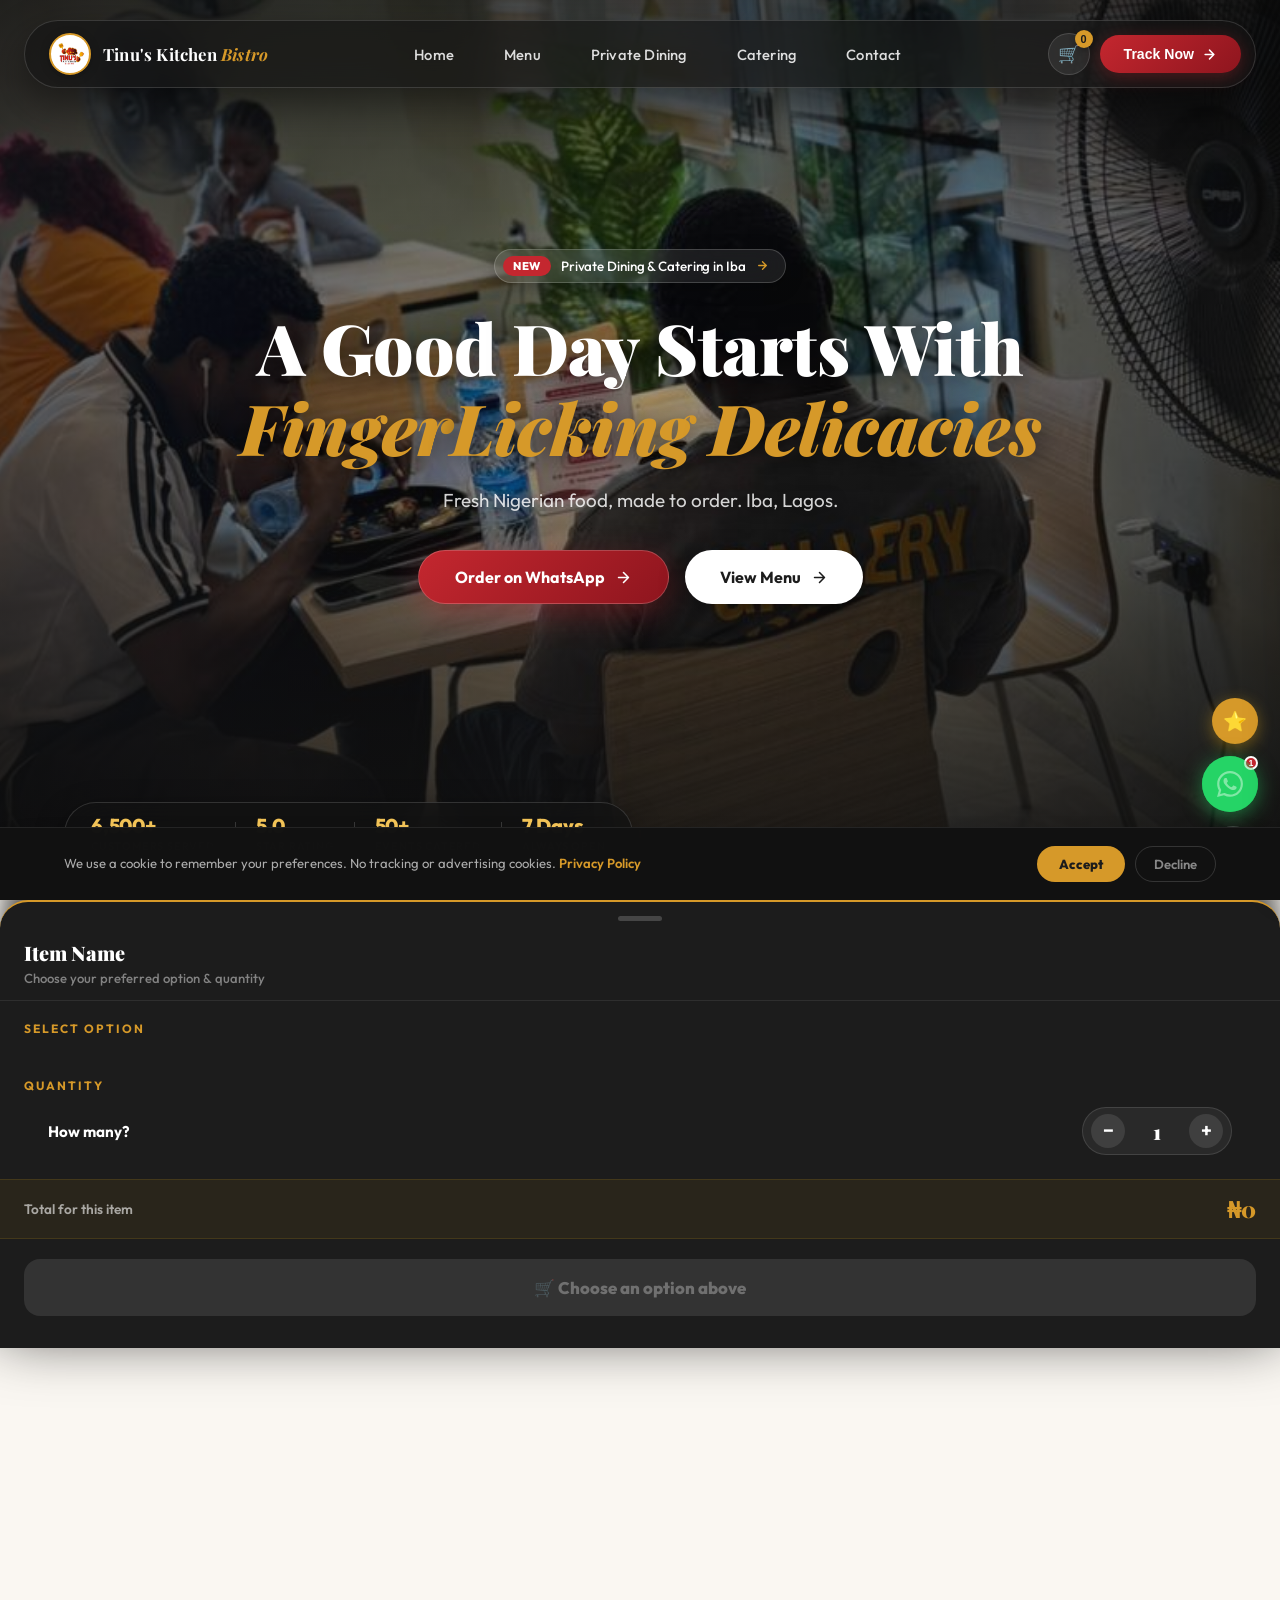
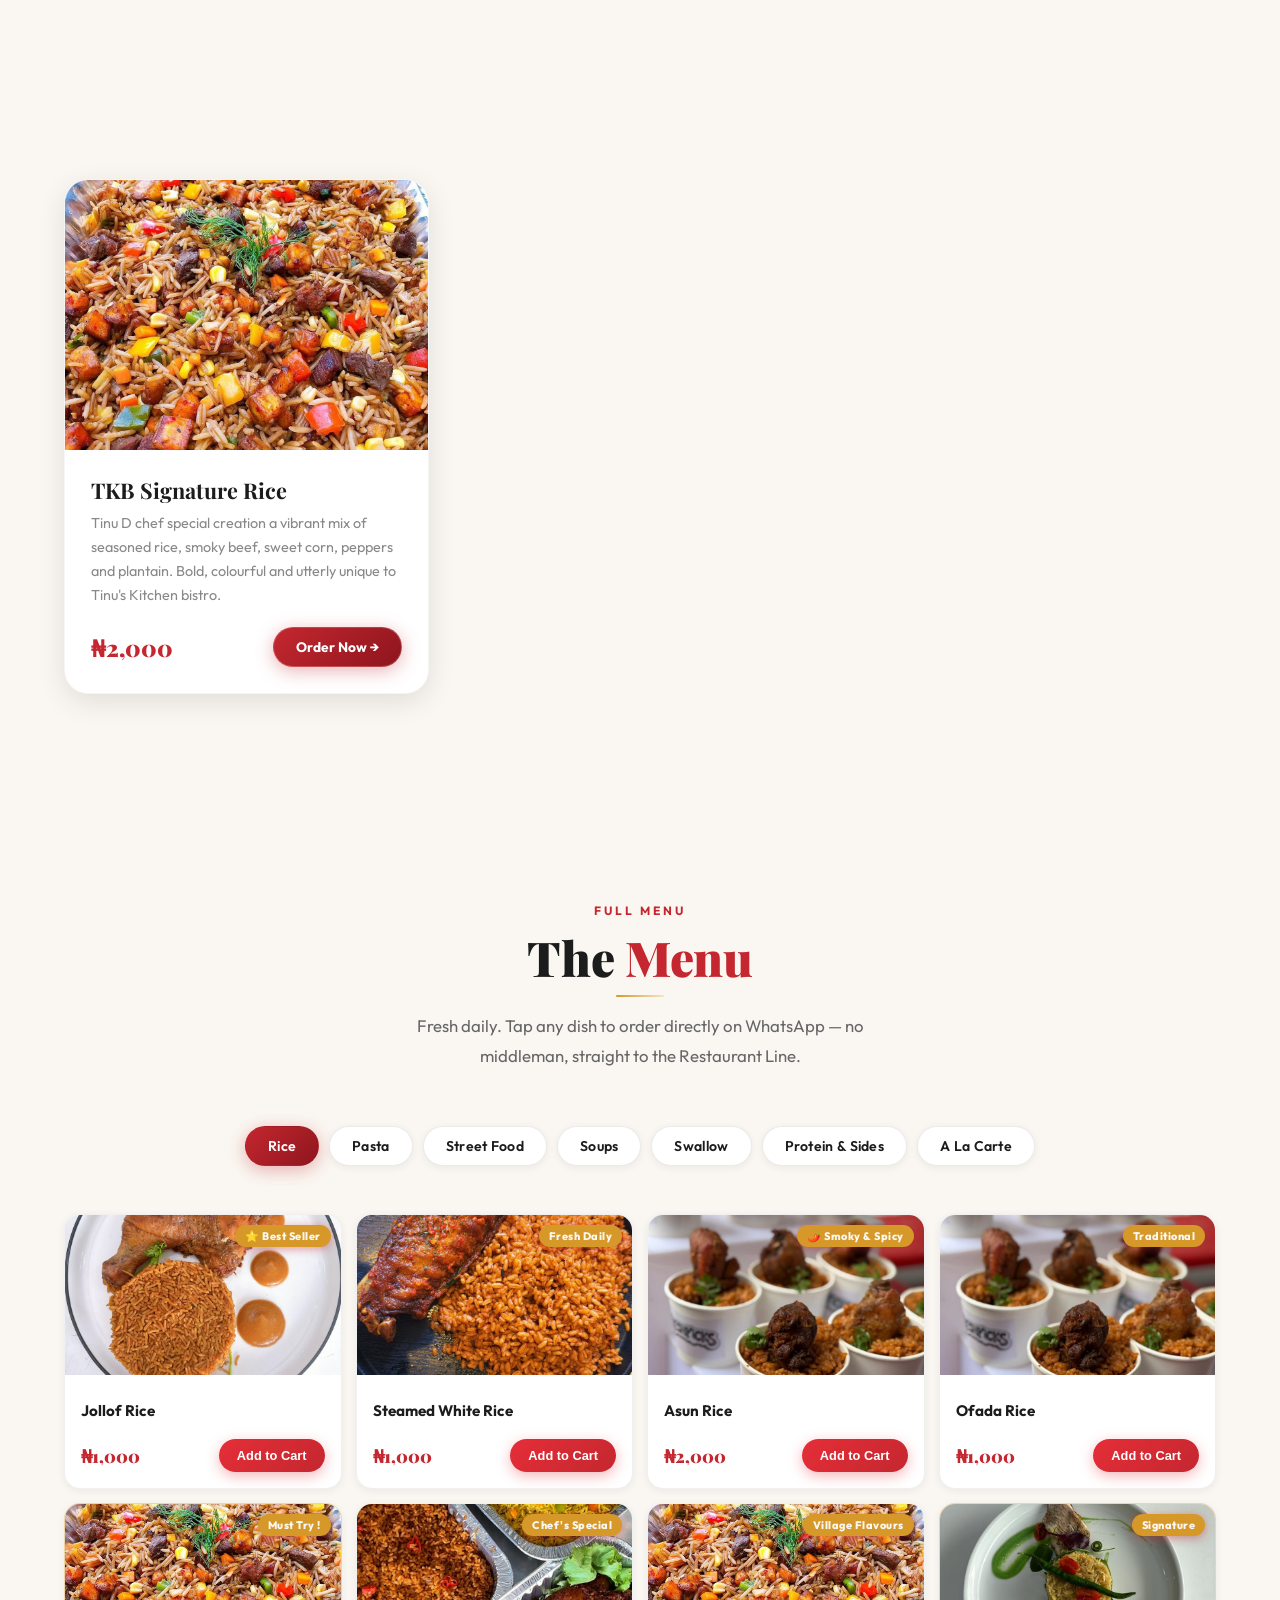
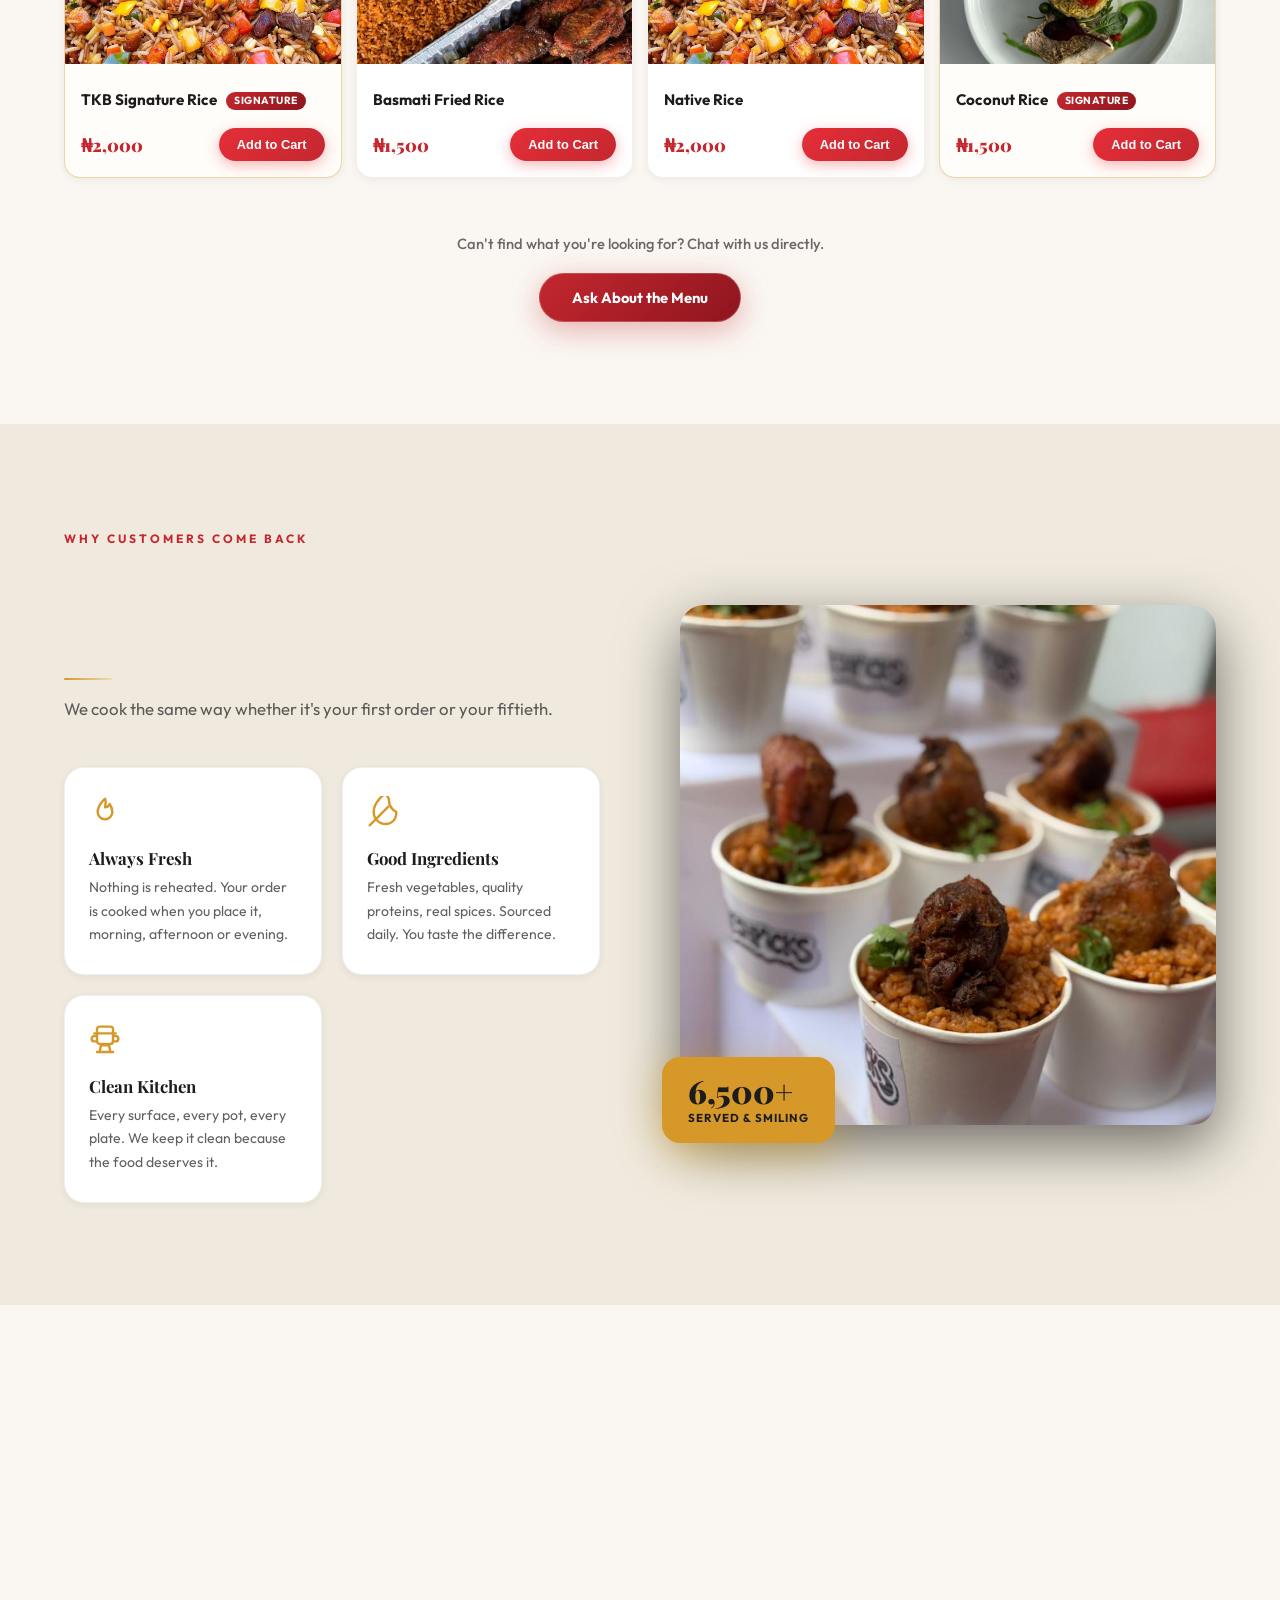
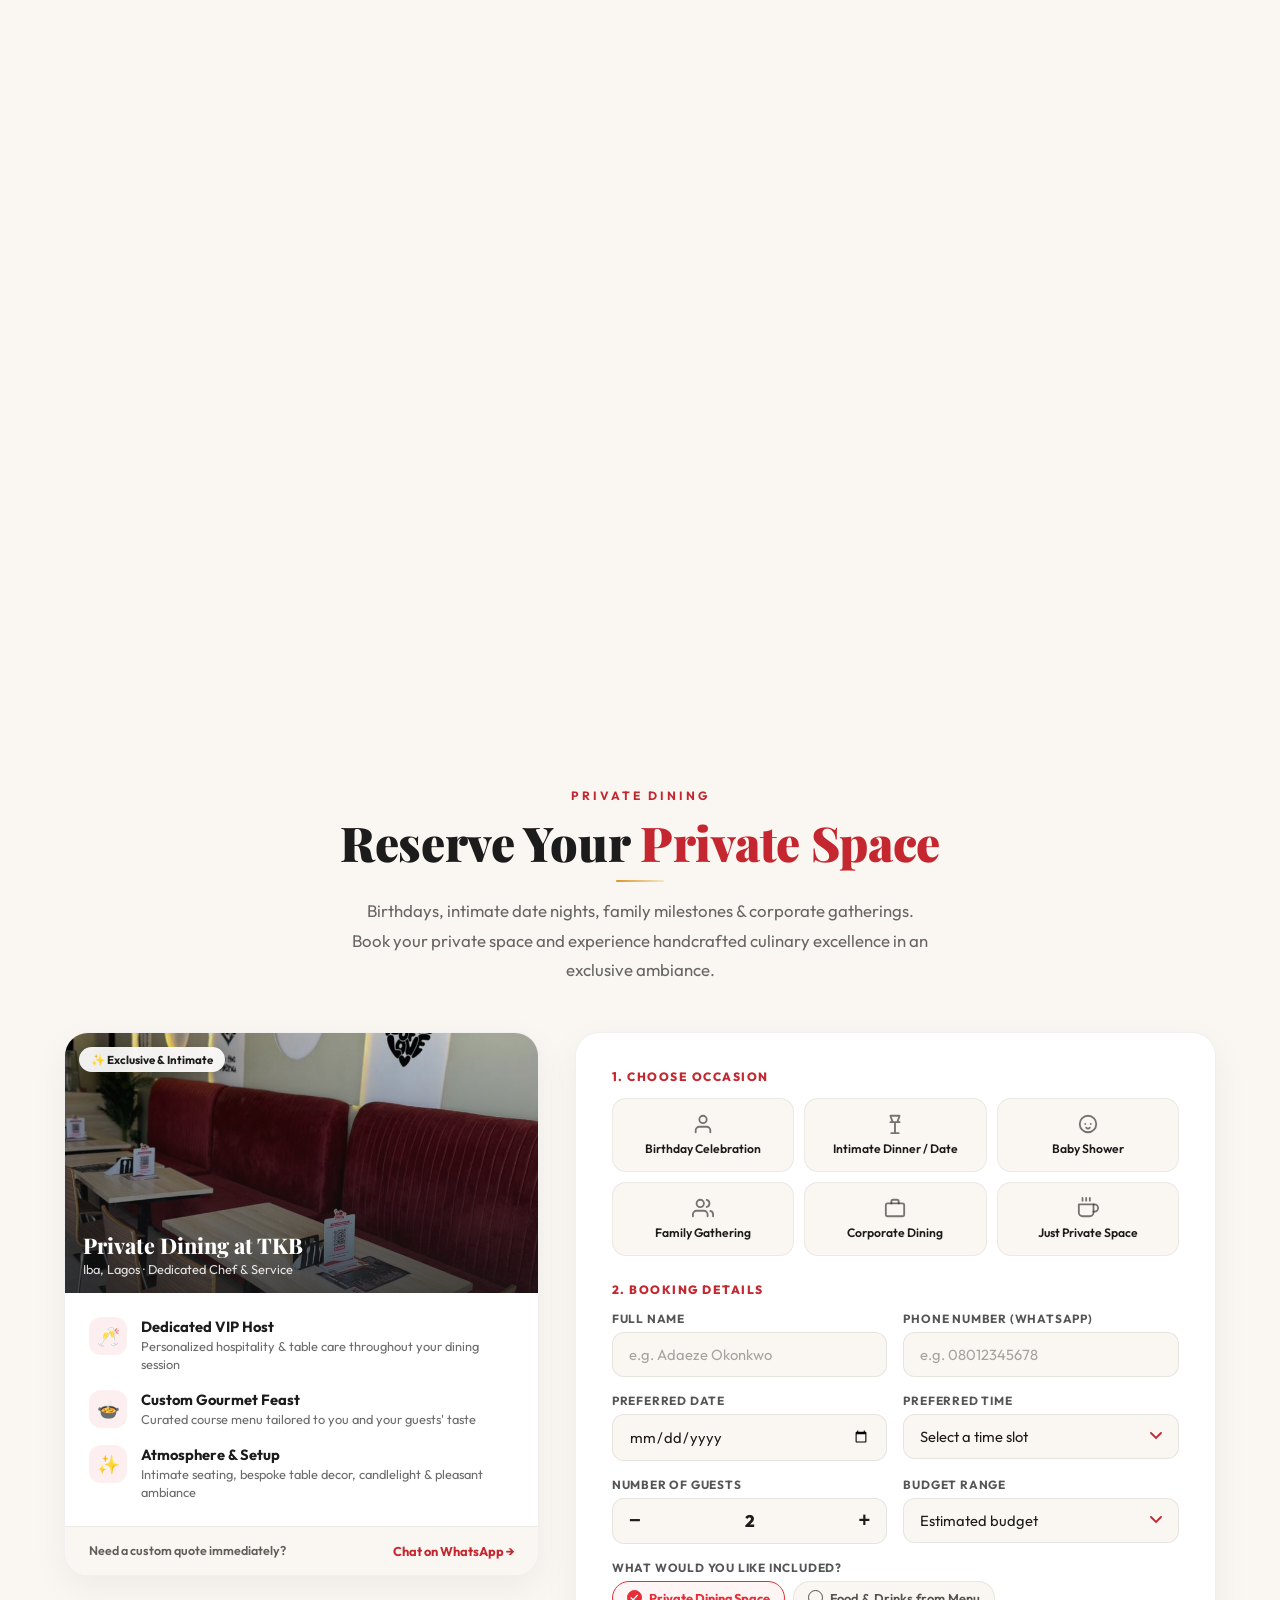
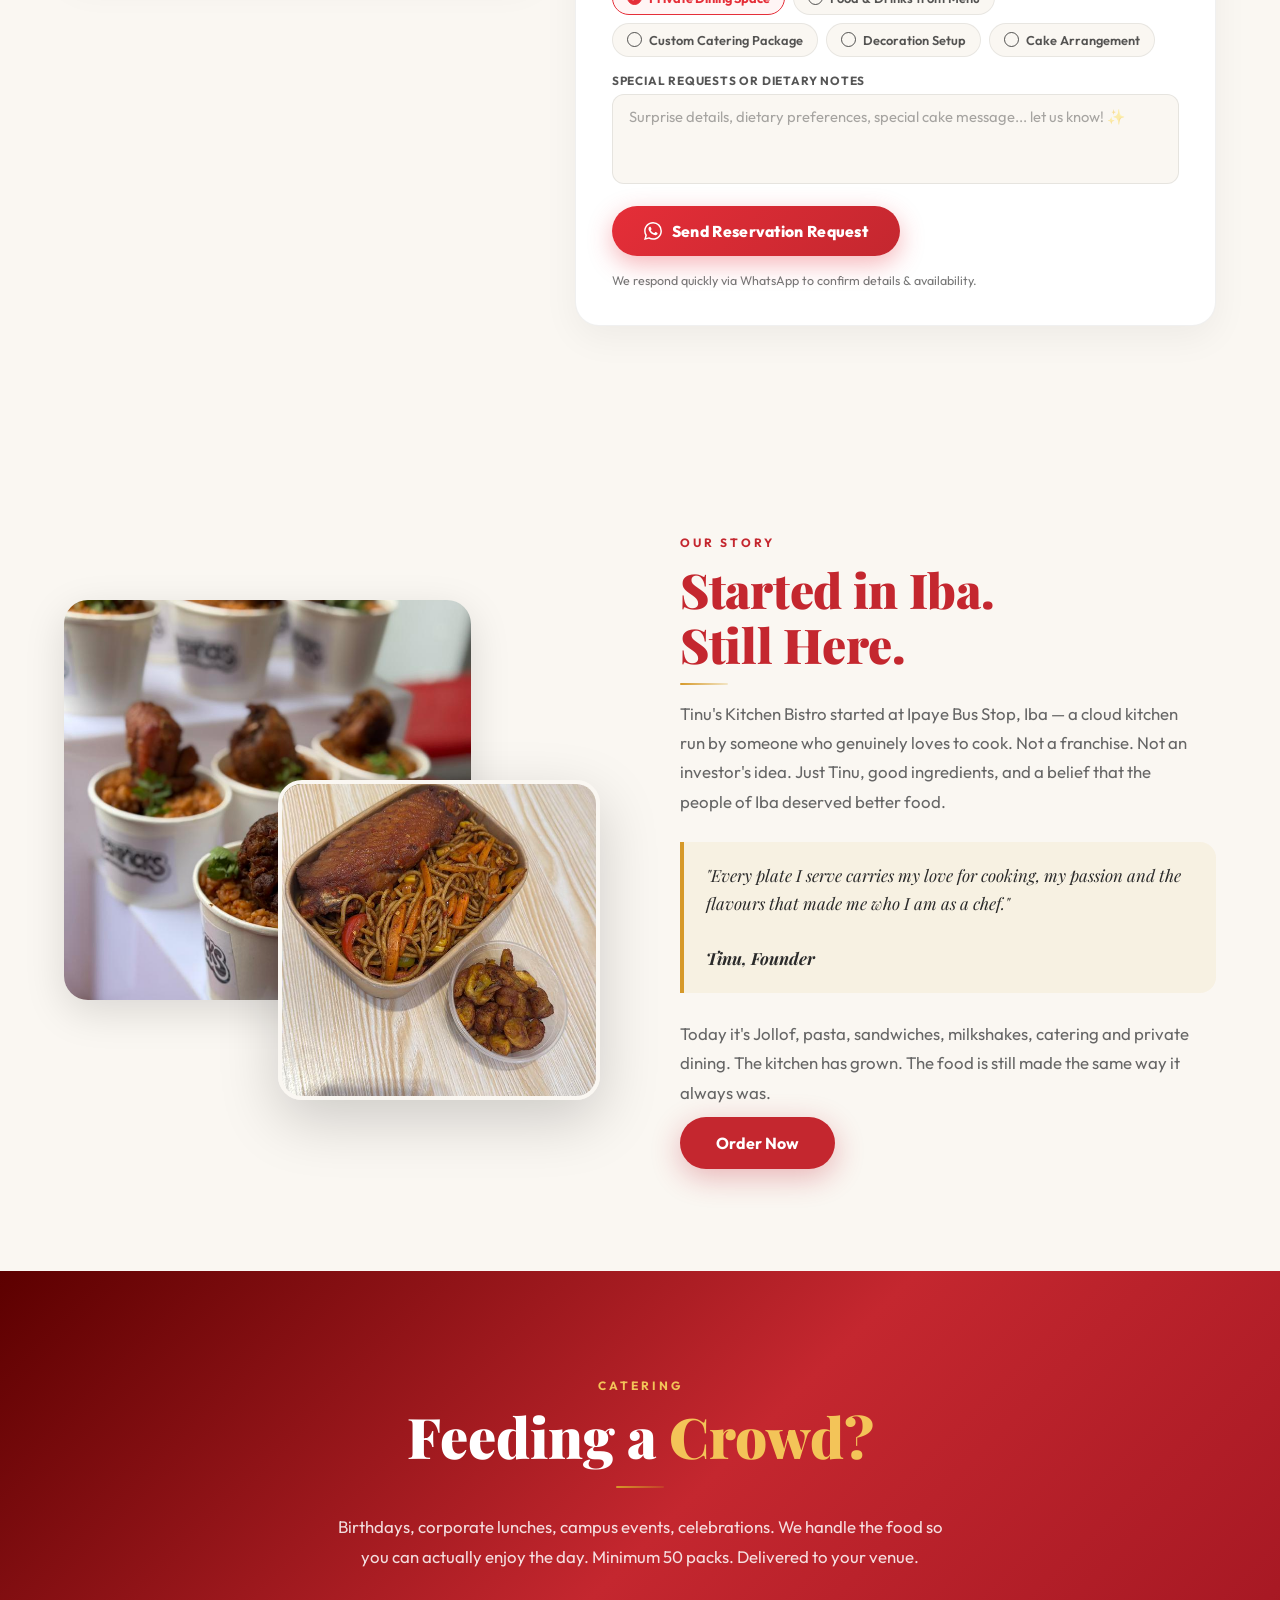
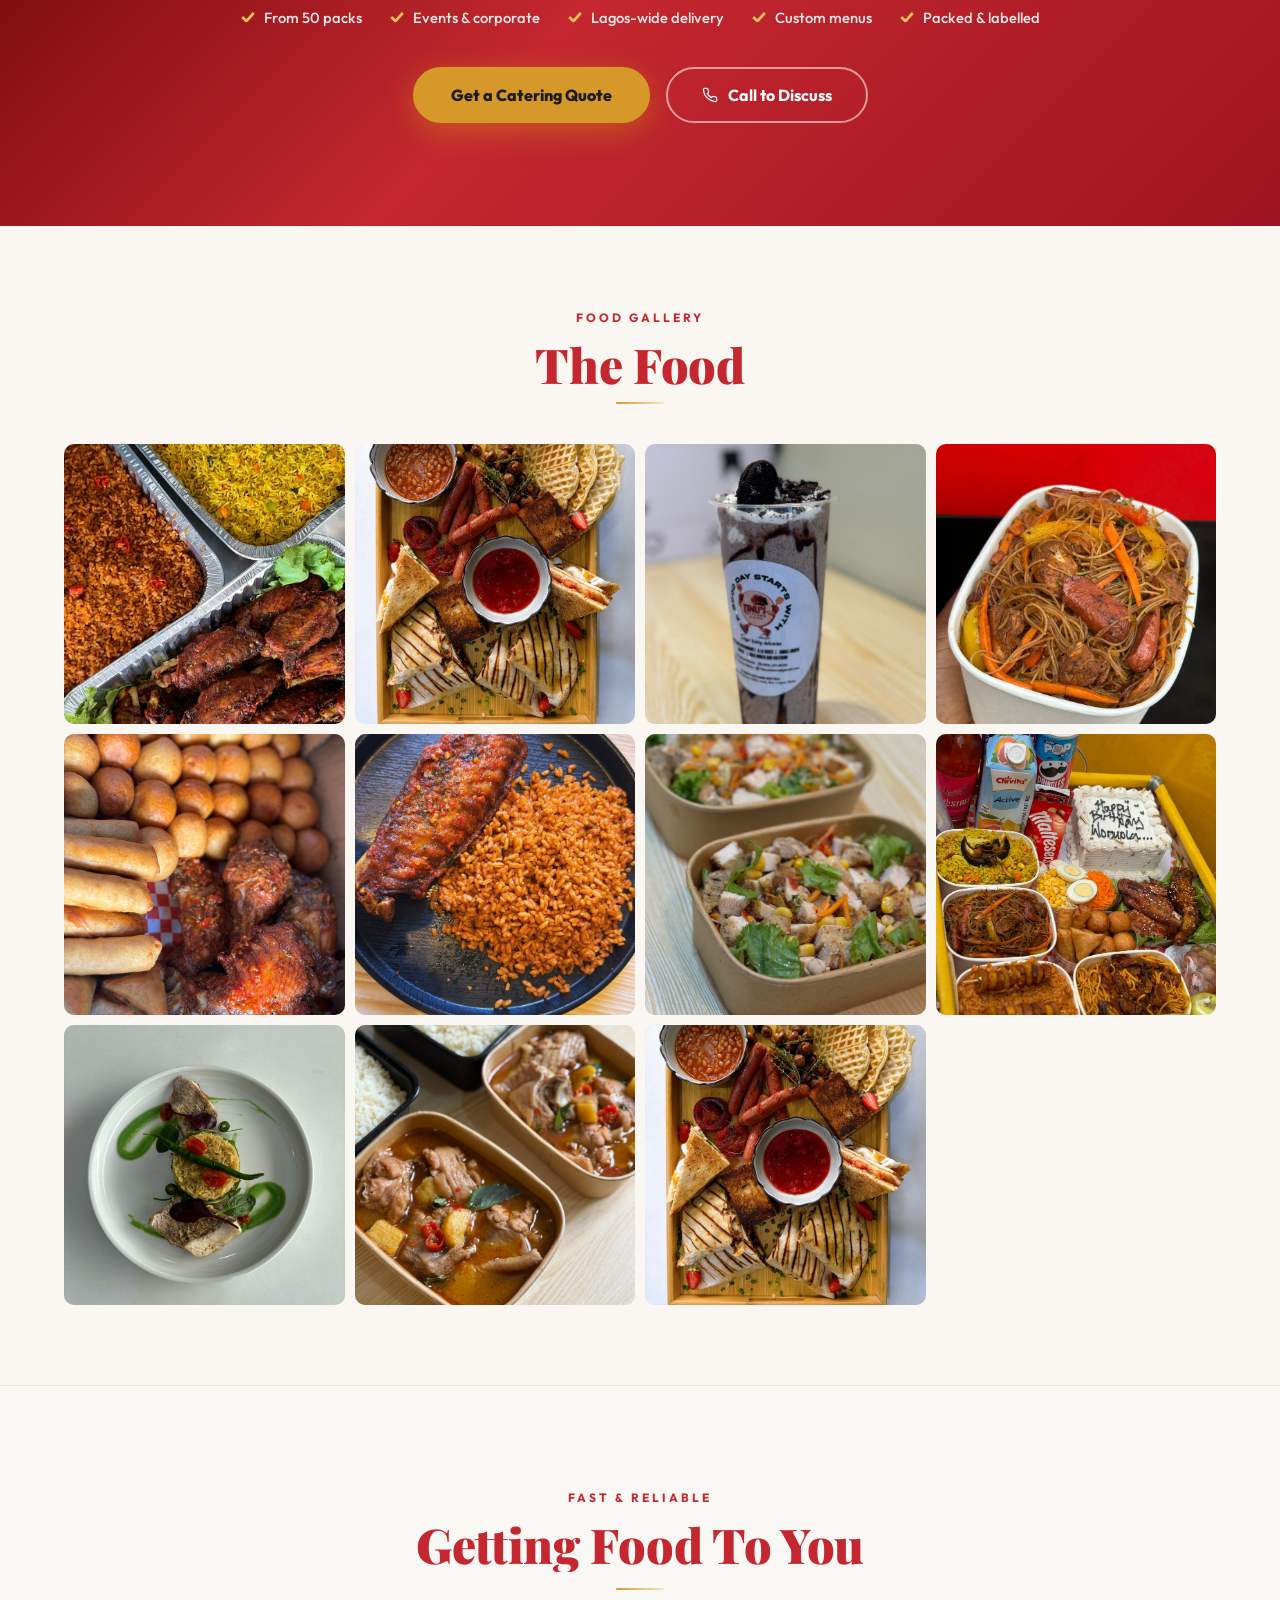
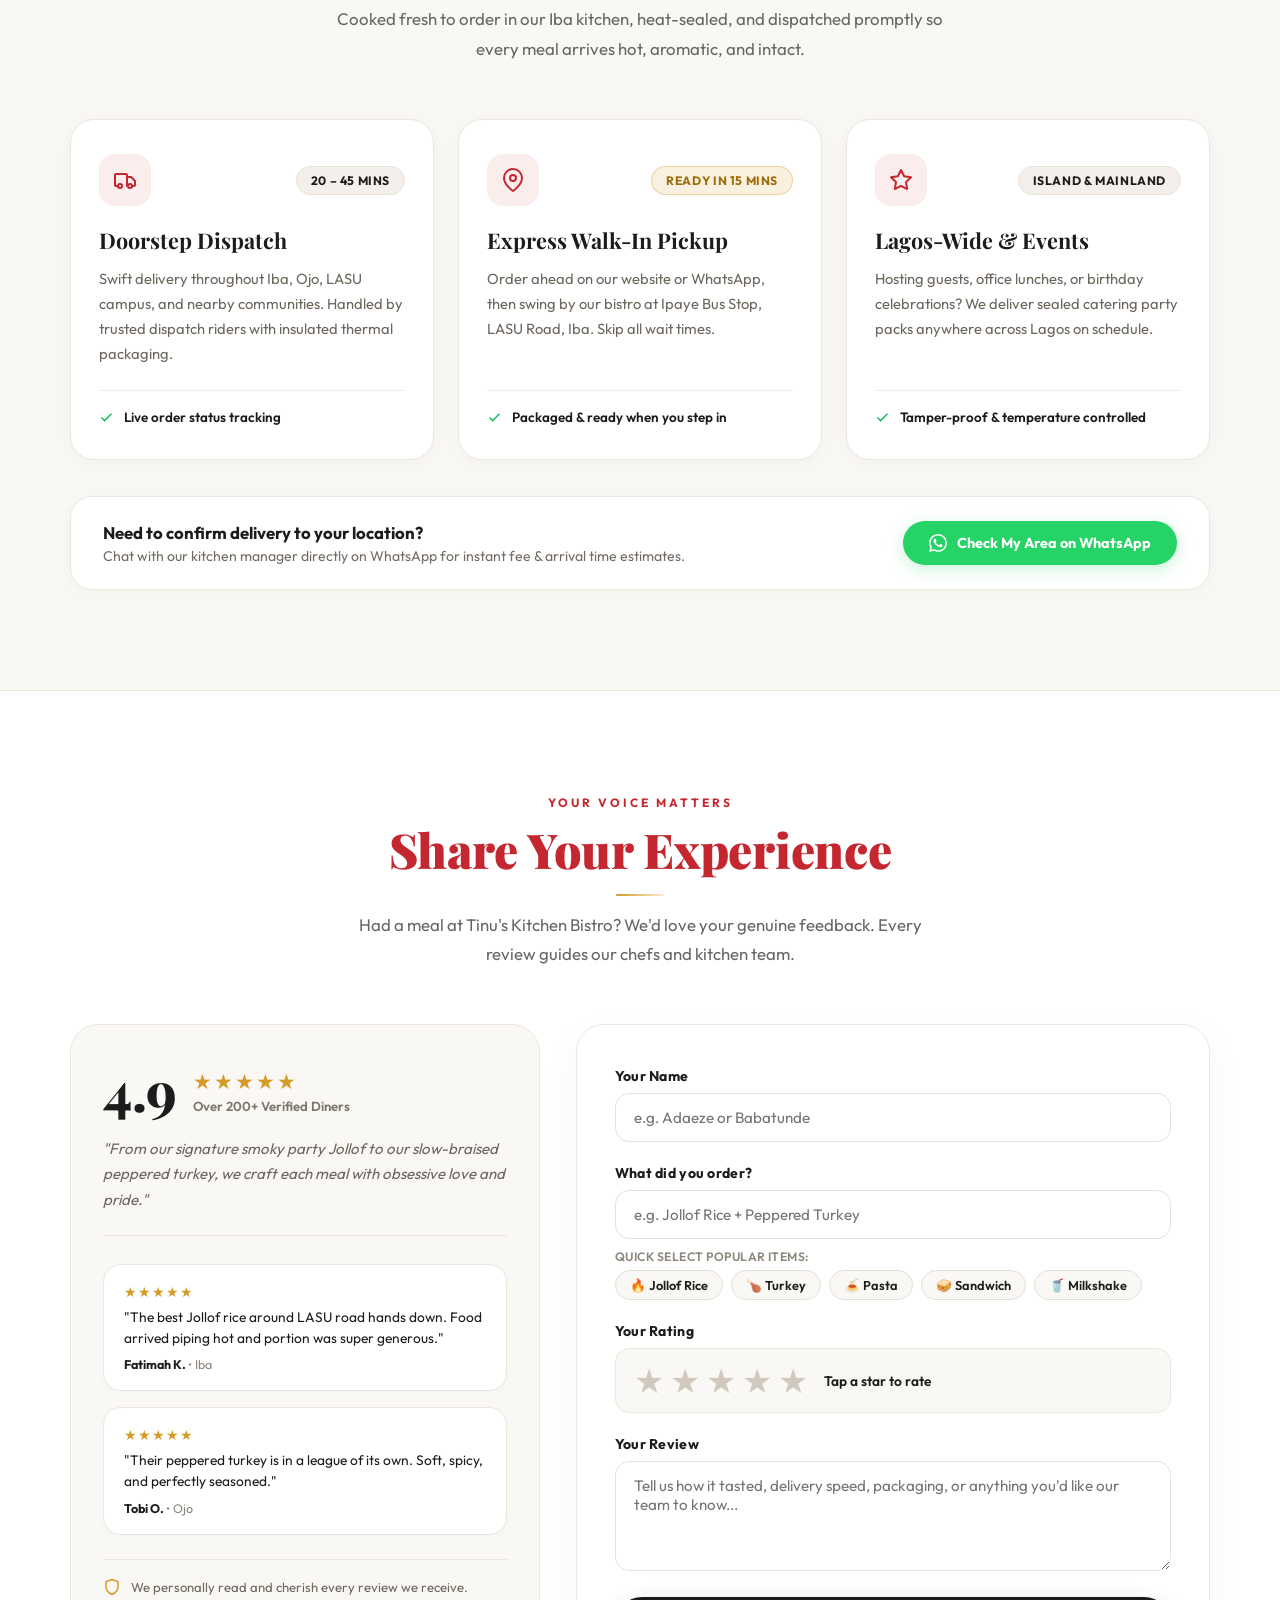
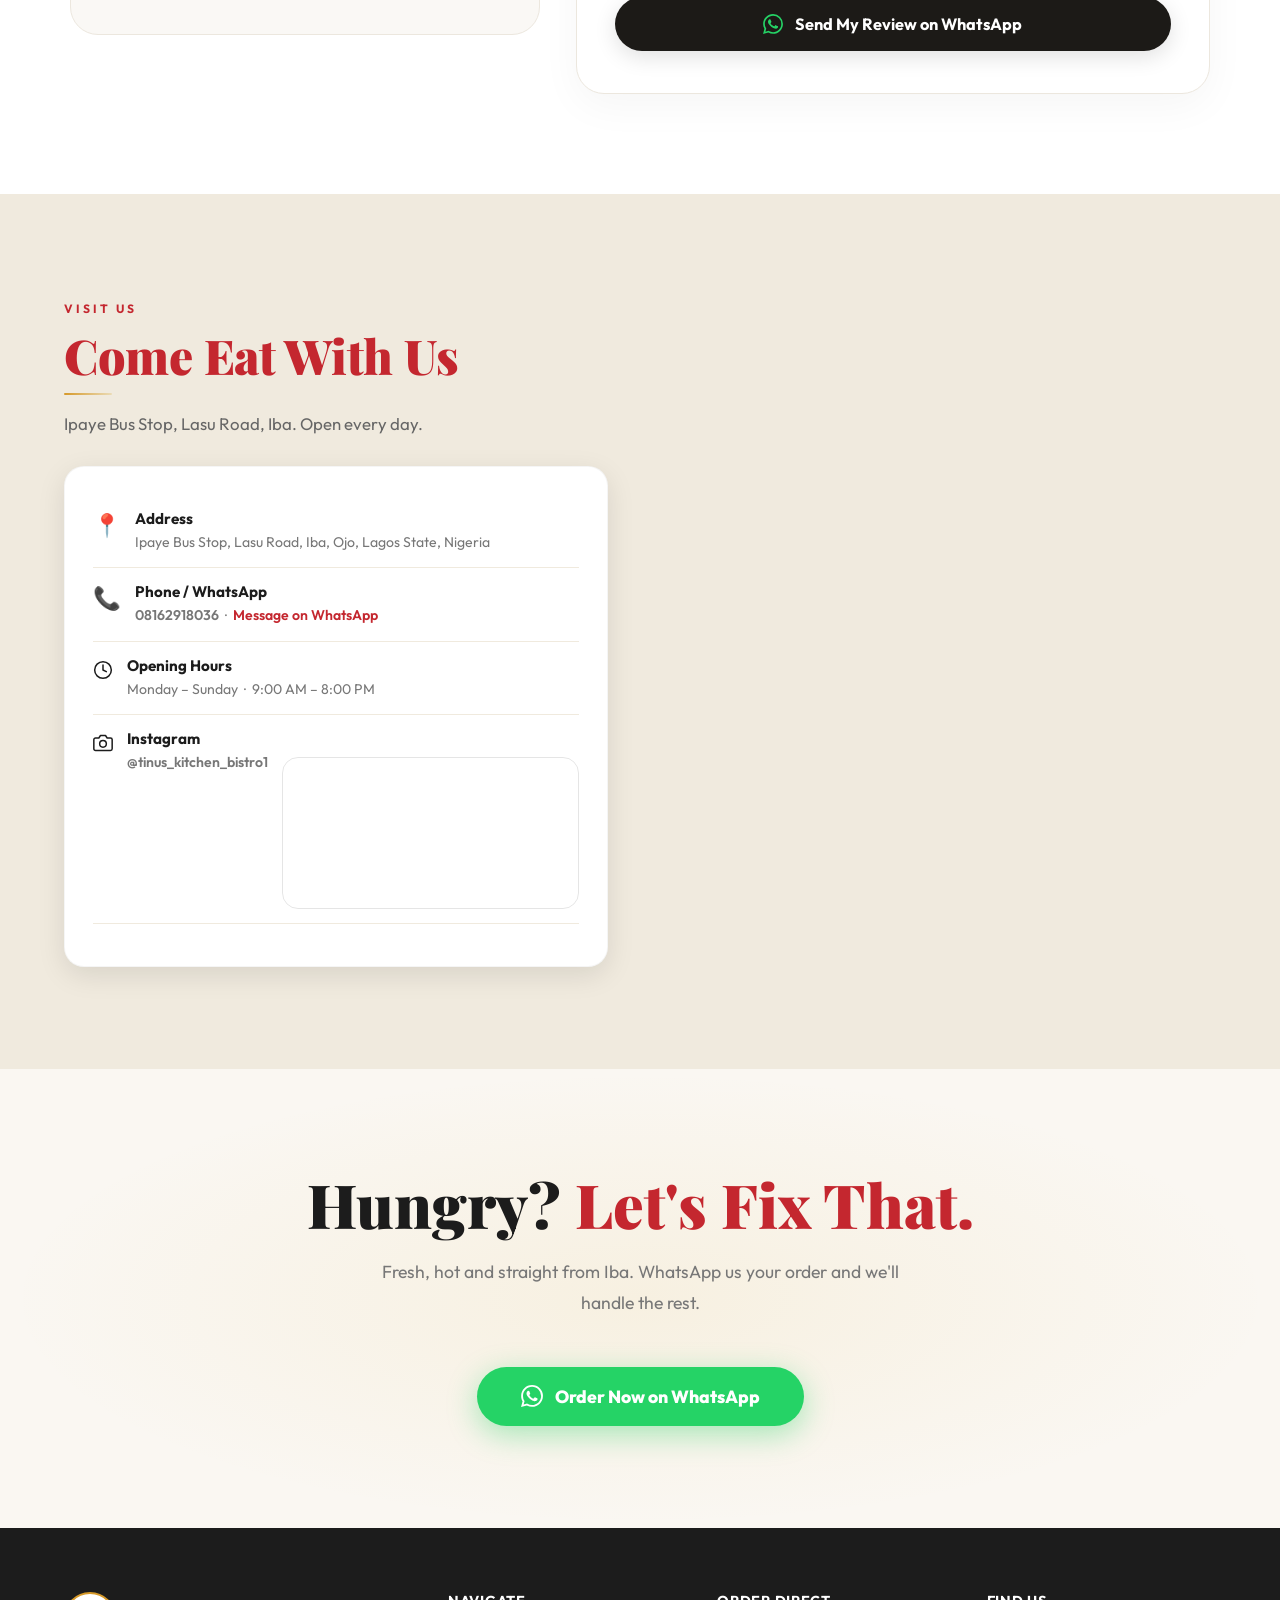
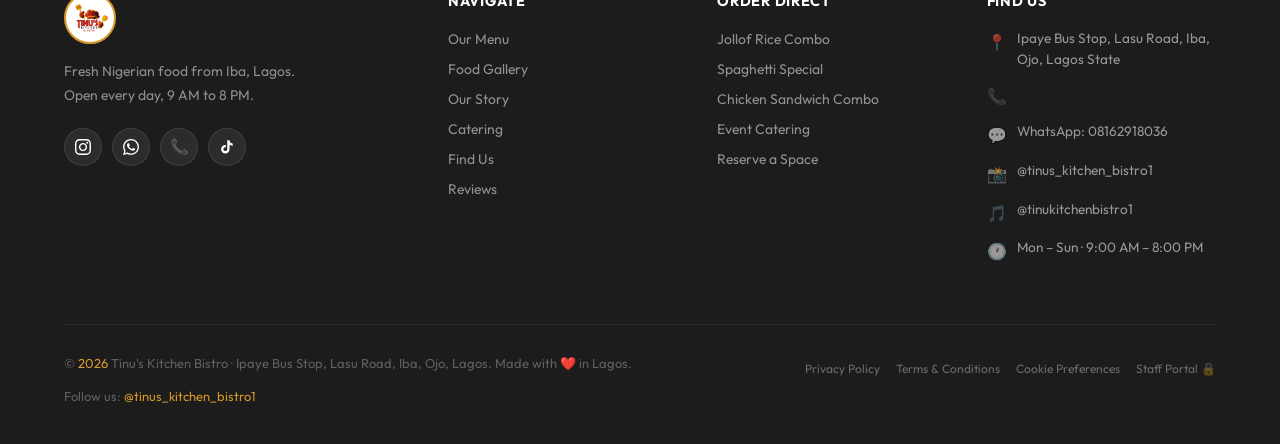
==== commit bac777da: "feat: add cloud functions, admin dashboard, and netlify config" ====
--- a/tinuskitchen/index.html
+++ b/tinuskitchen/index.html
@@ -1,22 +1,30 @@
 <!DOCTYPE html>
+<html lang="en">
+
 <head>
-<meta charset="UTF-8"/>
-<meta name="robots" content="index, follow"/>
-  <meta name="viewport" content="width=device-width, initial-scale=1.0"/>
-<link rel="icon" type="image/svg+xml" href="data:image/svg+xml,<svg xmlns='http://www.w3.org/2000/svg' viewBox='0 0 100 100'><rect width='100' height='100' rx='20' fill='%231C1C1C'/><text y='72' font-size='65' text-anchor='middle' x='50'>🍛</text></svg>">
-  <link rel="apple-touch-icon" href="data:image/svg+xml,<svg xmlns='http://www.w3.org/2000/svg' viewBox='0 0 100 100'><rect width='100' height='100' rx='20' fill='%231C1C1C'/><text y='72' font-size='65' text-anchor='middle' x='50'>🍛</text></svg>">
+  <meta charset="UTF-8" />
+  <meta name="robots" content="index, follow" />
+  <meta name="viewport" content="width=device-width, initial-scale=1.0" />
+  <link rel="icon" type="image/svg+xml"
+    href="data:image/svg+xml,<svg xmlns='http://www.w3.org/2000/svg' viewBox='0 0 100 100'><rect width='100' height='100' rx='20' fill='%231C1C1C'/><text y='72' font-size='65' text-anchor='middle' x='50'>🍛</text></svg>">
+  <link rel="apple-touch-icon"
+    href="data:image/svg+xml,<svg xmlns='http://www.w3.org/2000/svg' viewBox='0 0 100 100'><rect width='100' height='100' rx='20' fill='%231C1C1C'/><text y='72' font-size='65' text-anchor='middle' x='50'>🍛</text></svg>">
   <title>Tinu's Kitchen Bistro | Nigerian Restaurant in Iba, Ojo, Lagos</title>
-<meta name="description" content="Tinu's Kitchen Bistro serves fresh Nigerian food, catering, and private dining in Iba, Ojo, Lagos. Order Jollof rice, pasta, sandwiches, and more via WhatsApp. Delivery across Ojo and Lagos mainland."/>
-<link href="https://fonts.googleapis.com/css2?family=Playfair+Display:ital,wght@0,700;0,900;1,700&family=Outfit:wght@300;400;500;600;700&display=swap" rel="stylesheet"/>
-
-<meta property="og:title" content="Tinu's Kitchen Bistro | Nigerian Food, Iba Lagos"/>
-  <meta property="og:description" content="Fresh Nigerian food cooked daily. Order Jollof, Spaghetti, catering and reserve private dining on WhatsApp."/>
-  <meta property="og:type" content="restaurant"/>
-  <meta property="og:locale" content="en_NG"/>
-  <meta name="theme-color" content="#1C1C1C"/>
-<link rel="canonical" href="https://tinuskitchenbistro.com"/>
-
-<script type="application/ld+json">
+  <meta name="description"
+    content="Tinu's Kitchen Bistro serves fresh Nigerian food, catering, and private dining in Iba, Ojo, Lagos. Order Jollof rice, pasta, sandwiches, and more via WhatsApp. Delivery across Ojo and Lagos mainland." />
+  <link
+    href="https://fonts.googleapis.com/css2?family=Playfair+Display:ital,wght@0,700;0,900;1,700&family=Outfit:wght@300;400;500;600;700&display=swap"
+    rel="stylesheet" />
+
+  <meta property="og:title" content="Tinu's Kitchen Bistro | Nigerian Food, Iba Lagos" />
+  <meta property="og:description"
+    content="Fresh Nigerian food cooked daily. Order Jollof, Spaghetti, catering and reserve private dining on WhatsApp." />
+  <meta property="og:type" content="restaurant" />
+  <meta property="og:locale" content="en_NG" />
+  <meta name="theme-color" content="#1C1C1C" />
+  <link rel="canonical" href="https://tinuskitchenbistro.com" />
+
+  <script type="application/ld+json">
   {
     "@context": "https://schema.org",
     "@type": "Restaurant",
@@ -55,995 +63,2113 @@
     ]
   }
   </script>
-  <link rel="stylesheet" href="/css/styles.css">
+  <link rel="stylesheet" href="css/styles.css">
   <script src="https://js.paystack.co/v1/inline.js"></script>
 </head>
+
 <body>
-<nav id="navbar">
-  <div class="nav-inner">
-    <a class="nav-logo" href="#" onclick="window.scrollTo({top:0,behavior:'smooth'});return false;">
-      <div class="nav-logo-wrap-inner">
-        <img loading="lazy" src="/images/tinu-s-kitchen-bistro.jpeg" alt="Tinu's Kitchen Bistro"/>
-        <div class="nav-logo-name">Tinu's Kitchen <span>Bistro</span></div>
-      </div>
-    </a>
-    <div class="nav-right">
-      
-      <button class="hamburger" id="hamburgerBtn" onclick="toggleNav()" aria-label="Open menu">
-        <span></span><span></span><span></span>
+  <!-- FLOATING PILL NAVBAR (Modern Floating Glass UI) -->
+  <header class="nav-wrapper" id="navWrapper">
+    <nav id="navbar" class="floating-nav">
+      <a class="nav-brand-pill" href="#" onclick="window.scrollTo({top:0,behavior:'smooth'});return false;">
+        <div class="nav-logo-badge">
+          <img loading="lazy" src="images/tinu-s-kitchen-bistro.jpeg" alt="Tinu's Kitchen Bistro" />
+        </div>
+        <span class="nav-brand-title">Tinu's Kitchen <span>Bistro</span></span>
+      </a>
+
+      <!-- Desktop links (5 items for optimal breathing space) -->
+      <ul class="nav-links-pill">
+        <li><a href="#hero">Home</a></li>
+        <li><a href="#menu">Menu</a></li>
+        <li><a href="#reservation">Private Dining</a></li>
+        <li><a href="#catering">Catering</a></li>
+        <li><a href="#location">Contact</a></li>
+      </ul>
+
+      <!-- Nav action controls -->
+      <div class="nav-actions-pill">
+        <button class="nav-cart-btn" onclick="openCart()" aria-label="View Order" title="View Order">
+          <span class="nav-cart-icon">🛒</span>
+          <span class="nav-cart-badge" id="navCartBadge">0</span>
+        </button>
+
+        <button type="button" class="nav-cta-pill" onclick="openTrackOrderModal()" aria-label="Track Order"
+          style="cursor:pointer;border:none;">
+          <span>Track Now</span>
+          <svg width="15" height="15" viewBox="0 0 24 24" fill="none" stroke="currentColor" stroke-width="2.4"
+            stroke-linecap="round" stroke-linejoin="round">
+            <path d="M5 12h14M12 5l7 7-7 7" />
+          </svg>
+        </button>
+
+        <button class="hamburger" id="hamburgerBtn" onclick="toggleNav()" aria-label="Open menu">
+          <span></span><span></span><span></span>
+        </button>
+      </div>
+    </nav>
+  </header>
+
+  <!-- FULLSCREEN NAV OVERLAY -->
+  <div class="nav-overlay" id="navOverlay" role="dialog" aria-modal="true" aria-label="Navigation menu">
+    <div class="nav-overlay-header">
+      <span class="nav-overlay-brand">Tinu's Kitchen <span>Bistro</span></span>
+      <button class="nav-overlay-close" onclick="toggleNav()" aria-label="Close menu">
+        <svg width="20" height="20" viewBox="0 0 24 24" fill="none" stroke="currentColor" stroke-width="2.2"
+          stroke-linecap="round" stroke-linejoin="round">
+          <line x1="18" y1="6" x2="6" y2="18" />
+          <line x1="6" y1="6" x2="18" y2="18" />
+        </svg>
       </button>
     </div>
+
+    <div class="nav-overlay-inner">
+      <nav class="nav-overlay-links">
+        <a href="#hero" onclick="navTo('hero')" class="nav-ol">
+          <span class="nav-ol-content">
+            <svg xmlns="http://www.w3.org/2000/svg" width="18" height="18" viewBox="0 0 24 24" fill="none"
+              stroke="currentColor" stroke-width="2" stroke-linecap="round" stroke-linejoin="round">
+              <path d="M3 9l9-7 9 7v11a2 2 0 01-2 2H5a2 2 0 01-2-2z" />
+              <polyline points="9 22 9 12 15 12 15 22" />
+            </svg>
+            <span>Home</span>
+          </span>
+          <span class="nav-ol-arrow">›</span>
+        </a>
+        <a href="#meals" onclick="navTo('meals')" class="nav-ol">
+          <span class="nav-ol-content">
+            <svg xmlns="http://www.w3.org/2000/svg" width="18" height="18" viewBox="0 0 24 24" fill="none"
+              stroke="currentColor" stroke-width="2" stroke-linecap="round" stroke-linejoin="round">
+              <polygon
+                points="12 2 15.09 8.26 22 9.27 17 14.14 18.18 21.02 12 17.77 5.82 21.02 7 14.14 2 9.27 8.91 8.26 12 2" />
+            </svg>
+            <span>Featured Dishes</span>
+          </span>
+          <span class="nav-ol-arrow">›</span>
+        </a>
+        <a href="#menu" onclick="navTo('menu')" class="nav-ol">
+          <span class="nav-ol-content">
+            <svg xmlns="http://www.w3.org/2000/svg" width="18" height="18" viewBox="0 0 24 24" fill="none"
+              stroke="currentColor" stroke-width="2" stroke-linecap="round" stroke-linejoin="round">
+              <line x1="3" y1="6" x2="21" y2="6" />
+              <line x1="3" y1="12" x2="21" y2="12" />
+              <line x1="3" y1="18" x2="21" y2="18" />
+            </svg>
+            <span>Full Menu</span>
+          </span>
+          <span class="nav-ol-arrow">›</span>
+        </a>
+        <a href="#reservation" onclick="navTo('reservation')" class="nav-ol">
+          <span class="nav-ol-content">
+            <svg xmlns="http://www.w3.org/2000/svg" width="18" height="18" viewBox="0 0 24 24" fill="none"
+              stroke="currentColor" stroke-width="2" stroke-linecap="round" stroke-linejoin="round">
+              <path d="M8 2v4M16 2v4M3 10h18M5 4h14a2 2 0 012 2v14a2 2 0 01-2 2H5a2 2 0 01-2-2V6a2 2 0 012-2z" />
+            </svg>
+            <span>Reserve Private Space</span>
+          </span>
+          <span class="nav-ol-arrow">›</span>
+        </a>
+        <a href="#catering" onclick="navTo('catering')" class="nav-ol">
+          <span class="nav-ol-content">
+            <svg xmlns="http://www.w3.org/2000/svg" width="18" height="18" viewBox="0 0 24 24" fill="none"
+              stroke="currentColor" stroke-width="2" stroke-linecap="round" stroke-linejoin="round">
+              <path d="M17 21v-2a4 4 0 00-4-4H5a4 4 0 00-4 4v2" />
+              <circle cx="9" cy="7" r="4" />
+              <path d="M23 21v-2a4 4 0 00-3-3.87" />
+              <path d="M16 3.13a4 4 0 010 7.75" />
+            </svg>
+            <span>Event Catering</span>
+          </span>
+          <span class="nav-ol-arrow">›</span>
+        </a>
+        <a href="#about" onclick="navTo('about')" class="nav-ol">
+          <span class="nav-ol-content">
+            <svg xmlns="http://www.w3.org/2000/svg" width="18" height="18" viewBox="0 0 24 24" fill="none"
+              stroke="currentColor" stroke-width="2" stroke-linecap="round" stroke-linejoin="round">
+              <path d="M4 19.5A2.5 2.5 0 016.5 17H20" />
+              <path d="M6.5 2H20v20H6.5A2.5 2.5 0 014 19.5v-15A2.5 2.5 0 016.5 2z" />
+            </svg>
+            <span>Our Story</span>
+          </span>
+          <span class="nav-ol-arrow">›</span>
+        </a>
+        <a href="#gallery" onclick="navTo('gallery')" class="nav-ol">
+          <span class="nav-ol-content">
+            <svg xmlns="http://www.w3.org/2000/svg" width="18" height="18" viewBox="0 0 24 24" fill="none"
+              stroke="currentColor" stroke-width="2" stroke-linecap="round" stroke-linejoin="round">
+              <rect x="3" y="3" width="18" height="18" rx="2" />
+              <circle cx="8.5" cy="8.5" r="1.5" />
+              <polyline points="21 15 16 10 5 21" />
+            </svg>
+            <span>Gallery</span>
+          </span>
+          <span class="nav-ol-arrow">›</span>
+        </a>
+        <a href="#reviews" onclick="navTo('reviews')" class="nav-ol">
+          <span class="nav-ol-content">
+            <svg xmlns="http://www.w3.org/2000/svg" width="18" height="18" viewBox="0 0 24 24" fill="none"
+              stroke="currentColor" stroke-width="2" stroke-linecap="round" stroke-linejoin="round">
+              <path d="M21 15a2 2 0 01-2 2H7l-4 4V5a2 2 0 012-2h14a2 2 0 012 2z" />
+            </svg>
+            <span>Customer Reviews</span>
+          </span>
+          <span class="nav-ol-arrow">›</span>
+        </a>
+      </nav>
+
+      <a href="https://wa.me/2348162918036?text=Hi%20Tinu%27s%20Kitchen%20Bistro!%20%F0%9F%8D%9B%20I%27d%20like%20to%20place%20an%20order."
+        target="_blank" rel="noopener noreferrer" class="nav-overlay-cta" onclick="closeNav()">
+        <span>Order on WhatsApp</span>
+        <svg width="16" height="16" viewBox="0 0 24 24" fill="none" stroke="currentColor" stroke-width="2.4"
+          stroke-linecap="round" stroke-linejoin="round">
+          <path d="M5 12h14M12 5l7 7-7 7" />
+        </svg>
+      </a>
+      <div class="nav-overlay-tagline">📍 Iba, LASU Road, Lagos · 📞 0816 291 8036</div>
+    </div>
   </div>
-</nav>
-
-<!-- FULLSCREEN NAV OVERLAY -->
-<div class="nav-overlay" id="navOverlay" role="dialog" aria-modal="true" aria-label="Navigation menu">
-  <button class="nav-overlay-close" onclick="toggleNav()" aria-label="Close menu">
-    <svg width="24" height="24" viewBox="0 0 24 24" fill="none" stroke="currentColor" stroke-width="2"><line x1="18" y1="6" x2="6" y2="18"/><line x1="6" y1="6" x2="18" y2="18"/></svg>
-  </button>
-
-  <div class="nav-overlay-inner">
-    <div class="nav-overlay-logo-img">
-    <img loading="lazy" src="/images/tinu-s-kitchen-bistro.jpeg" alt="Tinu's Kitchen Bistro"/>
-  </div>
-    <nav class="nav-overlay-links">
-      <a href="#hero"         onclick="navTo('hero')" class="nav-ol"><svg xmlns="http://www.w3.org/2000/svg" width="20" height="20" viewBox="0 0 24 24" fill="none" stroke="currentColor" stroke-width="1.8" stroke-linecap="round" stroke-linejoin="round"><path d="M3 9l9-7 9 7v11a2 2 0 01-2 2H5a2 2 0 01-2-2z"/><polyline points="9 22 9 12 15 12 15 22"/></svg> Home</a>
-      <a href="#menu"         onclick="navTo('menu')" class="nav-ol"><svg xmlns="http://www.w3.org/2000/svg" width="20" height="20" viewBox="0 0 24 24" fill="none" stroke="currentColor" stroke-width="1.8" stroke-linecap="round" stroke-linejoin="round"><line x1="3" y1="6" x2="21" y2="6"/><line x1="3" y1="12" x2="21" y2="12"/><line x1="3" y1="18" x2="21" y2="18"/></svg> Menu</a>
-      <a href="#reservation"  onclick="navTo('reservation')" class="nav-ol"><svg xmlns="http://www.w3.org/2000/svg" width="20" height="20" viewBox="0 0 24 24" fill="none" stroke="currentColor" stroke-width="1.8" stroke-linecap="round" stroke-linejoin="round"><path d="M8 2v4M16 2v4M3 10h18M5 4h14a2 2 0 012 2v14a2 2 0 01-2 2H5a2 2 0 01-2-2V6a2 2 0 012-2z"/></svg> Reserve a Space</a>
-      <a href="#about"        onclick="navTo('about')" class="nav-ol"><svg xmlns="http://www.w3.org/2000/svg" width="20" height="20" viewBox="0 0 24 24" fill="none" stroke="currentColor" stroke-width="1.8" stroke-linecap="round" stroke-linejoin="round"><path d="M4 19.5A2.5 2.5 0 016.5 17H20"/><path d="M6.5 2H20v20H6.5A2.5 2.5 0 014 19.5v-15A2.5 2.5 0 016.5 2z"/></svg> Our Story</a>
-      <a href="#gallery"      onclick="navTo('gallery')" class="nav-ol"><svg xmlns="http://www.w3.org/2000/svg" width="20" height="20" viewBox="0 0 24 24" fill="none" stroke="currentColor" stroke-width="1.8" stroke-linecap="round" stroke-linejoin="round"><rect x="3" y="3" width="18" height="18" rx="2"/><circle cx="8.5" cy="8.5" r="1.5"/><polyline points="21 15 16 10 5 21"/></svg> Gallery</a>
-      <a href="#reviews"      onclick="navTo('reviews')" class="nav-ol"><svg xmlns="http://www.w3.org/2000/svg" width="20" height="20" viewBox="0 0 24 24" fill="none" stroke="currentColor" stroke-width="1.8" stroke-linecap="round" stroke-linejoin="round"><path d="M21 15a2 2 0 01-2 2H7l-4 4V5a2 2 0 012-2h14a2 2 0 012 2z"/></svg> Reviews</a>
-      <a href="#location"     onclick="navTo('location')" class="nav-ol"><svg xmlns="http://www.w3.org/2000/svg" width="20" height="20" viewBox="0 0 24 24" fill="none" stroke="currentColor" stroke-width="1.8" stroke-linecap="round" stroke-linejoin="round"><path d="M21 10c0 7-9 13-9 13s-9-6-9-13a9 9 0 0118 0z"/><circle cx="12" cy="10" r="3"/></svg> Contact</a>
-    </nav>
-
-
-  </div>
-</div>
-<!-- HERO -->
+
+  <!-- HERO SECTION -->
   <section class="hero" id="hero">
-    <div class="hero-bg-slide active active" style="background-image:url('/images/hero-1.jpeg')"></div>
-  <div class="hero-bg-slide" style="background-image:url('/images/hero-2.jpeg')"></div>
-  <div class="hero-bg-slide" style="background-image:url('/images/hero-3.jpeg')"></div>
-  <div class="hero-overlay"></div>
-  <div class="hero-content">
-    
-    
-    <h1 class="hero-title"><span class="blur-word">A</span> <span class="blur-word">Good</span> <span class="blur-word">Day</span> <span class="blur-word">Starts</span> <span class="blur-word">With<br/></span> <span class="blur-word"><em>Finger</span> <span class="blur-word">Licking</span> <span class="blur-word">Delicacies</em></span></h1>
-    <p class="hero-sub reveal">Fresh Nigerian food, made to order. Iba, Lagos.</p>
-    <div class="hero-btns">
-      <a href="https://wa.me/2348162918036?text=Hi%20Tinu%27s%20Kitchen%20Bistro!%20%F0%9F%8D%9B%20I%27d%20like%20to%20place%20an%20order.%20What%20is%20available%20today%3F" target="_blank" rel="noopener noreferrer" class="btn-primary">Order on WhatsApp</a>
-      <a href="#menu" class="btn-outline">View Menu</a>
-    </div>
-  </div>
-  <div class="hero-stats">
-    <div class="stat"><span class="stat-num">6,500+</span><span class="stat-label">Customers Served</span></div>
-    <div class="stat-divider"></div>
-    <div class="stat"><span class="stat-num">5.0</span><span class="stat-label">Star Rating</span></div>
-    <div class="stat-divider"></div>
-    <div class="stat"><span class="stat-num">50+</span><span class="stat-label">Events Catered</span></div>
-    <div class="stat-divider"></div>
-    <div class="stat"><span class="stat-num">7 Days</span><span class="stat-label">Always Open</span></div>
-  </div>
-  <div class="scroll-cue"><div class="scroll-line"></div></div>
+    <!-- Background Slides with Scroll-Driven Blur & Parallax -->
+    <div class="hero-media-wrapper" id="heroMediaWrapper">
+      <div class="hero-bg-slide active" style="background-image:url('images/hero-1.jpeg')"></div>
+      <div class="hero-bg-slide" style="background-image:url('images/hero-2.jpeg')"></div>
+      <div class="hero-bg-slide" style="background-image:url('images/hero-3.jpeg')"></div>
+      <div class="hero-overlay"></div>
+    </div>
+
+    <!-- Centered Hero Content -->
+    <div class="hero-content">
+      <!-- Modern UI Chip -->
+      <a href="#reservation" class="hero-chip">
+        <span class="hero-chip-badge">New</span>
+        <span class="hero-chip-text">Private Dining &amp; Catering in Iba</span>
+        <span class="hero-chip-arrow">
+          <svg width="13" height="13" viewBox="0 0 24 24" fill="none" stroke="currentColor" stroke-width="2.5"
+            stroke-linecap="round" stroke-linejoin="round">
+            <path d="M5 12h14M12 5l7 7-7 7" />
+          </svg>
+        </span>
+      </a>
+
+      <!-- Centered Title -->
+      <h1 class="hero-title">
+        <span class="blur-word">A</span> <span class="blur-word">Good</span> <span class="blur-word">Day</span> <span
+          class="blur-word">Starts</span> <span class="blur-word">With</span><br class="desktop-br" />
+        <span class="blur-word"><em>Finger</span> <span class="blur-word">Licking</span> <span
+          class="blur-word">Delicacies</em></span>
+      </h1>
+
+      <!-- Centered Subtitle -->
+      <p class="hero-sub">Fresh Nigerian food, made to order. Iba, Lagos.</p>
+
+      <!-- Dual Action Buttons -->
+      <div class="hero-btns">
+        <a href="https://wa.me/2348162918036?text=Hi%20Tinu%27s%20Kitchen%20Bistro!%20%F0%9F%8D%9B%20I%27d%20like%20to%20place%20an%20order.%20What%20is%20available%20today%3F"
+          target="_blank" rel="noopener noreferrer" class="btn-hero-primary">
+          <span>Order on WhatsApp</span>
+          <svg width="17" height="17" viewBox="0 0 24 24" fill="none" stroke="currentColor" stroke-width="2.2"
+            stroke-linecap="round" stroke-linejoin="round">
+            <path d="M5 12h14M12 5l7 7-7 7" />
+          </svg>
+        </a>
+        <a href="#menu" class="btn-hero-secondary">
+          <span>View Menu</span>
+          <svg width="17" height="17" viewBox="0 0 24 24" fill="none" stroke="currentColor" stroke-width="2.2"
+            stroke-linecap="round" stroke-linejoin="round">
+            <path d="M5 12h14M12 5l7 7-7 7" />
+          </svg>
+        </a>
+      </div>
+    </div>
+
+    <!-- Bottom Left Stats -->
+    <div class="hero-stats">
+      <div class="stat"><span class="stat-num">6,500+</span><span class="stat-label">Customers Served</span></div>
+      <div class="stat-divider"></div>
+      <div class="stat"><span class="stat-num">5.0</span><span class="stat-label">Star Rating</span></div>
+      <div class="stat-divider"></div>
+      <div class="stat"><span class="stat-num">50+</span><span class="stat-label">Events Catered</span></div>
+      <div class="stat-divider"></div>
+      <div class="stat"><span class="stat-num">7 Days</span><span class="stat-label">Always Open</span></div>
+    </div>
+
+    <div class="scroll-cue">
+      <div class="scroll-line"></div>
+    </div>
   </section>
-<section class="meals" id="meals">
+
+  <!-- MODERN BISTRO INFINITE MARQUEE -->
+  <section class="bistro-marquee" aria-label="Highlights and Key Features">
+    <div class="marquee-track">
+      <div class="marquee-group">
+        <span class="marquee-item"><span class="m-icon">🔥</span> Smoky Party Jollof Rice</span>
+        <span class="m-sep">•</span>
+        <span class="marquee-item"><span class="m-icon">⭐</span> 4.9/5 Customer Rating</span>
+        <span class="m-sep">•</span>
+        <span class="marquee-item"><span class="m-icon">🛵</span> Fast Delivery in Iba &amp; Ojo</span>
+        <span class="m-sep">•</span>
+        <span class="marquee-item"><span class="m-icon">🍗</span> Crispy Peppered Turkey</span>
+        <span class="m-sep">•</span>
+        <span class="marquee-item"><span class="m-icon">👨‍🍳</span> Cooked Fresh Every Order</span>
+        <span class="m-sep">•</span>
+        <span class="marquee-item"><span class="m-icon">🍷</span> Private Dining &amp; VIP Space</span>
+        <span class="m-sep">•</span>
+        <span class="marquee-item"><span class="m-icon">🎉</span> Bulk Event Catering Available</span>
+        <span class="m-sep">•</span>
+        <span class="marquee-item"><span class="m-icon">💳</span> Secure Online &amp; WhatsApp Checkout</span>
+        <span class="m-sep">•</span>
+        <span class="marquee-item"><span class="m-icon">📍</span> Ipaye Bus Stop, LASU Road, Iba</span>
+        <span class="m-sep">•</span>
+      </div>
+      <div class="marquee-group" aria-hidden="true">
+        <span class="marquee-item"><span class="m-icon">🔥</span> Smoky Party Jollof Rice</span>
+        <span class="m-sep">•</span>
+        <span class="marquee-item"><span class="m-icon">⭐</span> 4.9/5 Customer Rating</span>
+        <span class="m-sep">•</span>
+        <span class="marquee-item"><span class="m-icon">🛵</span> Fast Delivery in Iba &amp; Ojo</span>
+        <span class="m-sep">•</span>
+        <span class="marquee-item"><span class="m-icon">🍗</span> Crispy Peppered Turkey</span>
+        <span class="m-sep">•</span>
+        <span class="marquee-item"><span class="m-icon">👨‍🍳</span> Cooked Fresh Every Order</span>
+        <span class="m-sep">•</span>
+        <span class="marquee-item"><span class="m-icon">🍷</span> Private Dining &amp; VIP Space</span>
+        <span class="m-sep">•</span>
+        <span class="marquee-item"><span class="m-icon">🎉</span> Bulk Event Catering Available</span>
+        <span class="m-sep">•</span>
+        <span class="marquee-item"><span class="m-icon">💳</span> Secure Online &amp; WhatsApp Checkout</span>
+        <span class="m-sep">•</span>
+        <span class="marquee-item"><span class="m-icon">📍</span> Ipaye Bus Stop, LASU Road, Iba</span>
+        <span class="m-sep">•</span>
+      </div>
+    </div>
+  </section>
+
+  <section class="meals" id="meals">
     <div class="meals-header reveal">
-    <h2 class="section-title"><span class="txt-reveal-wrap"><span class="txt-reveal">Made to <span>Satisfy</span></span></span></h2><span class="gold-line"></span>
-    <p class="section-sub">Cooked fresh. Every order, every time.</p>
-  </div>
-  <div class="meals-grid">
-
-    <!-- Jollof Rice -->
-    <div class="meal-card stagger-child reveal">
-      <div class="meal-img-wrap">
-        <img loading="lazy" src="/images/jollof-rice-combo.jpeg" alt="Jollof Rice Combo" class="meal-img"/>
-        
-      </div>
-      <div class="meal-body">
-        <div class="meal-name">Jollof Rice Combo</div>
-        <p class="meal-desc">Smoky party Jollof, deep red and rich. Your choice of chicken or beef. Ask anyone in Iba.</p>
-        <div class="meal-footer">
-          <div class="meal-price">₦5,000</div>
-          <a href="https://wa.me/2348162918036?text=Hi%20Tinu%27s%20Kitchen%20Bistro!%20%F0%9F%8D%9B%20I%27d%20like%20to%20order%20the%20Jollof%20Rice%20Combo%20%E2%82%A65%2C000.%20Please%20let%20me%20know%20the%20available%20proteins%20(chicken%2C%20beef%2C%20assorted)%20and%20confirm%20availability.%20I%27m%20ready%20to%20order%20now!" target="_blank" rel="noopener noreferrer" class="meal-order">Order Jollof →</a>
-        </div>
-      </div>
-    </div>
-
-    <!-- Spaghetti -->
-    <div class="meal-card stagger-child reveal" style="transition-delay:0.1s">
-      <div class="meal-img-wrap">
-        <img loading="lazy" src="/images/spaghetti-special-with-plantain.jpeg" alt="Spaghetti Special with Plantain" class="meal-img"/>
-        
-      </div>
-      <div class="meal-body">
-        <div class="meal-name">Spaghetti Special + Plantain</div>
-        <p class="meal-desc">Stir-fried spaghetti with bell peppers, chicken or turkey, and a side of fried plantain. The one people keep coming back for.</p>
-        <div class="meal-footer">
-          <div class="meal-price">₦10,000</div>
-          <a href="https://wa.me/2348162918036?text=Hello%20Tinu%27s%20Kitchen%20Bistro!%20%F0%9F%8D%9D%20I%20want%20to%20order%20the%20Spaghetti%20Special%20with%20Plantain.%20Is%20it%20available%20now%3F%20Please%20confirm%20the%20price%20and%20how%20long%20delivery%20will%20take.%20Thanks!" target="_blank" rel="noopener noreferrer" class="meal-order">Order Spaghetti →</a>
-        </div>
-      </div>
-    </div>
-
-    <!-- Bulk Packs -->
-    <div class="meal-card stagger-child reveal" style="transition-delay:0.2s">
-      <div class="meal-img-wrap">
-        <img loading="lazy" src="/images/classic-chicken-sandwich-and-milkshake-c.jpeg" alt="Classic Chicken Sandwich and Milkshake Combo" class="meal-img"/>
-        
-      </div>
-      <div class="meal-body">
-        <div class="meal-name">Classic Chicken Sandwich &amp; Milkshake Combo</div>
-        <p class="meal-desc">Chicken sandwich with our house sauce, paired with a Milkshake. Strawberry, Vanilla or Oreos — your pick.</p>
-        <div class="meal-footer">
-          <div class="meal-price">₦9,000</div>
-          <a href="https://wa.me/2348162918036?text=Hi%20Tinu%27s%20Kitchen%20Bistro!%20%F0%9F%A7%87%20I%27d%20like%20to%20order%20the%20Classic%20Chicken%20Sandwich%20%26%20Milkshake%20Combo.%20Please%20confirm%20availability%20and%20my%20Milkshake%20flavour%20options." target="_blank" rel="noopener noreferrer" class="meal-order">Order Combo →</a>
-        </div>
-      </div>
-    </div>
-
-  
-    <!-- TKB Signature Rice featured card -->
-    <div class="meal-card stagger-child reveal" style="transition-delay:0.3s">
-      <div class="meal-img-wrap">
-        <img loading="lazy" src="/images/tkb-signature-rice.jpeg" alt="TKB Signature Rice" class="meal-img"/>
-        
-      </div>
-      <div class="meal-body">
-        <div class="meal-name">TKB Signature Rice</div>
-        <p class="meal-desc">Tinu D chef special creation a vibrant mix of seasoned rice, smoky beef, sweet corn, peppers and plantain. Bold, colourful and utterly unique to Tinu's Kitchen bistro.</p>
-        <div class="meal-footer">
-          <div class="meal-price">₦2,000</div>
-          <a href="https://wa.me/2348162918036?text=Hi%20Tinu%27s%20Kitchen%20Bistro!%20%F0%9F%8D%9B%20I%27d%20like%20to%20order%20the%20TKB%20Signature%20Rice%20%E2%82%A62%2C000.%20Is%20it%20available%20now%3F%20Please%20confirm!" target="_blank" rel="noopener noreferrer" class="meal-order">Order Now →</a>
-        </div>
-      </div>
-    </div>
-  </div>
+      <h2 class="section-title"><span class="txt-reveal-wrap"><span class="txt-reveal">Made to
+            <span>Satisfy</span></span></span></h2><span class="gold-line"></span>
+      <p class="section-sub">Cooked fresh. Every order, every time.</p>
+    </div>
+    <div class="meals-grid">
+
+      <!-- Jollof Rice -->
+      <div class="meal-card stagger-child reveal">
+        <div class="meal-img-wrap">
+          <img loading="lazy" src="images/jollof-rice-combo.jpeg" alt="Jollof Rice Combo" class="meal-img" />
+
+        </div>
+        <div class="meal-body">
+          <div class="meal-name">Jollof Rice Combo</div>
+          <p class="meal-desc">Smoky party Jollof, deep red and rich. Your choice of chicken or beef. Ask anyone in Iba.
+          </p>
+          <div class="meal-footer">
+            <div class="meal-price">₦5,000</div>
+            <a href="https://wa.me/2348162918036?text=Hi%20Tinu%27s%20Kitchen%20Bistro!%20%F0%9F%8D%9B%20I%27d%20like%20to%20order%20the%20Jollof%20Rice%20Combo%20%E2%82%A65%2C000.%20Please%20let%20me%20know%20the%20available%20proteins%20(chicken%2C%20beef%2C%20assorted)%20and%20confirm%20availability.%20I%27m%20ready%20to%20order%20now!"
+              target="_blank" rel="noopener noreferrer" class="meal-order">Order Jollof →</a>
+          </div>
+        </div>
+      </div>
+
+      <!-- Spaghetti -->
+      <div class="meal-card stagger-child reveal" style="transition-delay:0.1s">
+        <div class="meal-img-wrap">
+          <img loading="lazy" src="images/spaghetti-special-with-plantain.jpeg" alt="Spaghetti Special with Plantain"
+            class="meal-img" />
+
+        </div>
+        <div class="meal-body">
+          <div class="meal-name">Spaghetti Special + Plantain</div>
+          <p class="meal-desc">Stir-fried spaghetti with bell peppers, chicken or turkey, and a side of fried plantain.
+            The one people keep coming back for.</p>
+          <div class="meal-footer">
+            <div class="meal-price">₦10,000</div>
+            <a href="https://wa.me/2348162918036?text=Hello%20Tinu%27s%20Kitchen%20Bistro!%20%F0%9F%8D%9D%20I%20want%20to%20order%20the%20Spaghetti%20Special%20with%20Plantain.%20Is%20it%20available%20now%3F%20Please%20confirm%20the%20price%20and%20how%20long%20delivery%20will%20take.%20Thanks!"
+              target="_blank" rel="noopener noreferrer" class="meal-order">Order Spaghetti →</a>
+          </div>
+        </div>
+      </div>
+
+      <!-- Bulk Packs -->
+      <div class="meal-card stagger-child reveal" style="transition-delay:0.2s">
+        <div class="meal-img-wrap">
+          <img loading="lazy" src="images/classic-chicken-sandwich-and-milkshake-c.jpeg"
+            alt="Classic Chicken Sandwich and Milkshake Combo" class="meal-img" />
+
+        </div>
+        <div class="meal-body">
+          <div class="meal-name">Classic Chicken Sandwich &amp; Milkshake Combo</div>
+          <p class="meal-desc">Chicken sandwich with our house sauce, paired with a Milkshake. Strawberry, Vanilla or
+            Oreos — your pick.</p>
+          <div class="meal-footer">
+            <div class="meal-price">₦9,000</div>
+            <a href="https://wa.me/2348162918036?text=Hi%20Tinu%27s%20Kitchen%20Bistro!%20%F0%9F%A7%87%20I%27d%20like%20to%20order%20the%20Classic%20Chicken%20Sandwich%20%26%20Milkshake%20Combo.%20Please%20confirm%20availability%20and%20my%20Milkshake%20flavour%20options."
+              target="_blank" rel="noopener noreferrer" class="meal-order">Order Combo →</a>
+          </div>
+        </div>
+      </div>
+
+
+      <!-- TKB Signature Rice featured card -->
+      <div class="meal-card stagger-child reveal" style="transition-delay:0.3s">
+        <div class="meal-img-wrap">
+          <img loading="lazy" src="images/tkb-signature-rice.jpeg" alt="TKB Signature Rice" class="meal-img" />
+
+        </div>
+        <div class="meal-body">
+          <div class="meal-name">TKB Signature Rice</div>
+          <p class="meal-desc">Tinu D chef special creation a vibrant mix of seasoned rice, smoky beef, sweet corn,
+            peppers and plantain. Bold, colourful and utterly unique to Tinu's Kitchen bistro.</p>
+          <div class="meal-footer">
+            <div class="meal-price">₦2,000</div>
+            <a href="https://wa.me/2348162918036?text=Hi%20Tinu%27s%20Kitchen%20Bistro!%20%F0%9F%8D%9B%20I%27d%20like%20to%20order%20the%20TKB%20Signature%20Rice%20%E2%82%A62%2C000.%20Is%20it%20available%20now%3F%20Please%20confirm!"
+              target="_blank" rel="noopener noreferrer" class="meal-order">Order Now →</a>
+          </div>
+        </div>
+      </div>
+    </div>
   </section>
-<section id="menu" style="padding:80px 0;background:var(--charcoal);position:relative;overflow:hidden;">
-    <!-- background texture -->
-  <div style="position:absolute;inset:0;background:radial-gradient(ellipse at 80% 20%,rgba(212,160,23,0.07),transparent 60%),radial-gradient(ellipse at 20% 80%,rgba(192,24,42,0.08),transparent 60%);pointer-events:none"></div>
-
-  <div style="position:relative;z-index:1;max-width:1200px;margin:0 auto;padding:0 5%">
-
-    <!-- Header -->
-    <div style="text-align:center;margin-bottom:56px">
-      <div class="section-label" style="color:var(--gold)">Full Menu</div>
-      <h2 class="section-title" style="color:var(--white)">The <span style="color:var(--gold)">Menu</span></h2>
-      <p class="section-sub" style="color:rgba(255,255,255,0.6);margin:14px auto 0;text-align:center;max-width:520px">Fresh daily. Tap any dish to order directly on WhatsApp no middleman, straight to the Restaurant Line.</p>
-    </div>
-
-    <!-- Tab Nav -->
-    <div id="menuTabs" style="display:flex;gap:10px;flex-wrap:wrap;justify-content:center;margin-bottom:48px">
-      <button class="mtab active" data-tab="rice" onclick="switchTab('rice')">Rice</button>
-      <button class="mtab" data-tab="pasta" onclick="switchTab('pasta')">Pasta</button>
-      <button class="mtab" data-tab="street" onclick="switchTab('street')">Street Food</button>
-      <button class="mtab" data-tab="soups" onclick="switchTab('soups')">Soups</button>
-      <button class="mtab" data-tab="swallow" onclick="switchTab('swallow')">Swallow</button>
-      <button class="mtab" data-tab="protein" onclick="switchTab('protein')">Protein & Sides</button>
-      <button class="mtab" data-tab="alacarte" onclick="switchTab('alacarte')">A La Carte</button>
-    </div>
-
-    <!-- ── RICE ─────────────────────────────────── -->
-    <div class="mpanel" id="tab-rice">
-      <div class="menu-grid">
-        <div class="mcard mcard-with-thumb">
-          <div class="mcard-thumb-wrap">
-            <img src="/images/jollof-rice.jpeg" alt="Jollof Rice" class="mcard-thumb" loading="lazy"/>
-            <div class="mcard-thumb-badge">⭐ Best Seller</div>
-          </div>
-          <div class="mcard-info">
-            <span class="mcard-name">Jollof Rice</span>
-          </div>
-          <div class="mcard-footer">
-            <span class="mcard-price">₦1,000</span>
-            <button class="mcard-btn" data-cart-key="jollof_rice" data-name="Jollof Rice" data-price="1000" onclick="addToCart('jollof_rice','Jollof Rice','1000')">Add to Cart</button>
-          </div>
-        </div>
-        <div class="mcard"><div class="mcard-info"><span class="mcard-name">Steamed White Rice</span><span class="mcard-price">₦1,000</span></div><button class="mcard-btn" data-cart-key="steamed_white_rice" data-name="Steamed White Rice" data-price="1000" onclick="addToCart('steamed_white_rice', 'Steamed White Rice', '1000')">Add to Cart</button></div>
-        <div class="mcard"><div class="mcard-info"><span class="mcard-name">Asun Rice</span><span class="mcard-price">₦2,000</span></div><button class="mcard-btn" data-cart-key="asun_rice" data-name="Asun Rice" data-price="2000" onclick="addToCart('asun_rice', 'Asun Rice', '2000')">Add to Cart</button></div>
-        <div class="mcard"><div class="mcard-info"><span class="mcard-name">Ofada Rice</span><span class="mcard-price">₦1,000</span></div><button class="mcard-btn" data-cart-key="ofada_rice" data-name="Ofada Rice" data-price="1000" onclick="addToCart('ofada_rice', 'Ofada Rice', '1000')">Add to Cart</button></div>
-        <div class="mcard mcard-special mcard-with-thumb">
-          <div class="mcard-thumb-wrap">
-            <img src="/images/tkb-signature-rice.jpeg" alt="TKB Signature Rice" class="mcard-thumb" loading="lazy"/>
-            <div class="mcard-thumb-badge"> Must Try !</div>
-          </div>
-          <div class="mcard-info">
-            <span class="mcard-name">TKB Signature Rice <span class="mcard-tag">Signature</span></span>
-          </div>
-          <div class="mcard-footer">
-            <span class="mcard-price">₦2,000</span>
-            <button class="mcard-btn" data-cart-key="tkb_signature_rice" data-name="TKB Signature Rice" data-price="2000" onclick="addToCart('tkb_signature_rice','TKB Signature Rice','2000')">Add to Cart</button>
-          </div>
-        </div>
-        <div class="mcard"><div class="mcard-info"><span class="mcard-name">Basmati Fried Rice</span><span class="mcard-price">₦1,500</span></div><button class="mcard-btn" data-cart-key="basmati_fried_rice" data-name="Basmati Fried Rice" data-price="1500" onclick="addToCart('basmati_fried_rice', 'Basmati Fried Rice', '1500')">Add to Cart</button></div>
-        <div class="mcard"><div class="mcard-info"><span class="mcard-name">Native Rice</span><span class="mcard-price">₦2,000</span></div><button class="mcard-btn" data-cart-key="native_rice" data-name="Native Rice" data-price="2000" onclick="addToCart('native_rice', 'Native Rice', '2000')">Add to Cart</button></div>
-        <div class="mcard mcard-special"><div class="mcard-info"><span class="mcard-name">Coconut Rice <span class="mcard-tag">Signature</span></span><span class="mcard-price">₦1,500</span></div><button class="mcard-btn" data-cart-key="coconut_rice" data-name="Coconut Rice" data-price="1500" onclick="addToCart('coconut_rice', 'Coconut Rice', '1500')">Add to Cart</button></div>
-      </div>
-    </div>
-
-    <!-- ── PASTA ─────────────────────────────────── -->
-    <div class="mpanel" id="tab-pasta" style="display:none">
-      <div class="menu-grid">
-        <div class="mcard"><div class="mcard-info"><span class="mcard-name">Stir Fry Pasta</span><span class="mcard-price">₦1,500</span></div><button class="mcard-btn" data-cart-key="stir_fry_pasta" data-name="Stir Fry Pasta" data-price="1500" onclick="addToCart('stir_fry_pasta', 'Stir Fry Pasta', '1500')">Add to Cart</button></div>
-        <div class="mcard"><div class="mcard-info"><span class="mcard-name">Native Pasta</span><span class="mcard-price">₦1,500</span></div><button class="mcard-btn" data-cart-key="native_pasta" data-name="Native Pasta" data-price="1500" onclick="addToCart('native_pasta', 'Native Pasta', '1500')">Add to Cart</button></div>
-        <div class="mcard mcard-special mcard-with-thumb">
-          <div class="mcard-thumb-wrap">
-            <img src="/images/beefy-jollof-pasta.jpeg" alt="Beefy Jollof Pasta" class="mcard-thumb" loading="lazy"/>
-            <div class="mcard-thumb-badge"> Fan Fave </div>
-          </div>
-          <div class="mcard-info">
-            <span class="mcard-name">Beefy Jollof Pasta <span class="mcard-tag">Fan Fave</span></span>
-          </div>
-          <div class="mcard-footer">
-            <span class="mcard-price">₦2,000</span>
-            <button class="mcard-btn" data-cart-key="beefy_jollof_pasta" data-name="Beefy Jollof Pasta" data-price="2000" onclick="addToCart('beefy_jollof_pasta','Beefy Jollof Pasta','2000')">Add to Cart</button>
-          </div>
-        </div>
-      </div>
-    </div>
-
-    <!-- ── STREET FOOD ─────────────────────────────── -->
-    <div class="mpanel" id="tab-street" style="display:none">
-      <div class="menu-grid">
-        <div class="mcard"><div class="mcard-info"><span class="mcard-name">Ewa Agoyin</span><span class="mcard-price">₦1,500</span></div><button class="mcard-btn" data-cart-key="ewa_agoyin" data-name="Ewa Agoyin" data-price="1500" onclick="addToCart('ewa_agoyin', 'Ewa Agoyin', '1500')">Add to Cart</button></div>
-        <div class="mcard"><div class="mcard-info"><span class="mcard-name">Yam Porridge</span><span class="mcard-price">₦1,500</span></div><button class="mcard-btn" data-cart-key="yam_porridge" data-name="Yam Porridge" data-price="1500" onclick="addToCart('yam_porridge', 'Yam Porridge', '1500')">Add to Cart</button></div>
-        <div class="mcard"><div class="mcard-info"><span class="mcard-name">Yamarita</span><span class="mcard-price">₦1,000</span></div><button class="mcard-btn" data-cart-key="yamarita" data-name="Yamarita" data-price="1000" onclick="addToCart('yamarita', 'Yamarita', '1000')">Add to Cart</button></div>
-      </div>
-    </div>
-
-    <!-- ── SOUPS & SAUCES ─────────────────────────── -->
-    <div class="mpanel" id="tab-soups" style="display:none">
-      <div class="menu-grid">
-        <div class="mcard"><div class="mcard-info"><span class="mcard-name">Ogbono Soup</span><span class="mcard-price">₦800</span></div><button class="mcard-btn" data-cart-key="ogbono_soup" data-name="Ogbono Soup" data-price="800" onclick="addToCart('ogbono_soup', 'Ogbono Soup', '800')">Add to Cart</button></div>
-        <div class="mcard"><div class="mcard-info"><span class="mcard-name">Egusi Soup</span><span class="mcard-price">₦800</span></div><button class="mcard-btn" data-cart-key="egusi_soup" data-name="Egusi Soup" data-price="800" onclick="addToCart('egusi_soup', 'Egusi Soup', '800')">Add to Cart</button></div>
-        <div class="mcard"><div class="mcard-info"><span class="mcard-name">Efo Riro</span><span class="mcard-price">₦800</span></div><button class="mcard-btn" data-cart-key="efo_riro" data-name="Efo Riro" data-price="800" onclick="addToCart('efo_riro', 'Efo Riro', '800')">Add to Cart</button></div>
-        <div class="mcard"><div class="mcard-info"><span class="mcard-name">Fish Sauce</span><span class="mcard-price">₦2,000</span></div><button class="mcard-btn" data-cart-key="fish_sauce" data-name="Fish Sauce" data-price="2000" onclick="addToCart('fish_sauce', 'Fish Sauce', '2000')">Add to Cart</button></div>
-        <div class="mcard"><div class="mcard-info"><span class="mcard-name">Egg Sauce</span><span class="mcard-price">₦1,500</span></div><button class="mcard-btn" data-cart-key="egg_sauce" data-name="Egg Sauce" data-price="1500" onclick="addToCart('egg_sauce', 'Egg Sauce', '1500')">Add to Cart</button></div>
-        <div class="mcard"><div class="mcard-info"><span class="mcard-name">Ofada Sauce</span><span class="mcard-price">₦2,000</span></div><button class="mcard-btn" data-cart-key="ofada_sauce" data-name="Ofada Sauce" data-price="2000" onclick="addToCart('ofada_sauce', 'Ofada Sauce', '2000')">Add to Cart</button></div>
-      </div>
-    </div>
-
-    <!-- ── SWALLOW ─────────────────────────────────── -->
-    <div class="mpanel" id="tab-swallow" style="display:none">
-      <div class="menu-grid">
-        <div class="mcard"><div class="mcard-info"><span class="mcard-name">Semo</span><span class="mcard-price">₦400</span></div><button class="mcard-btn" data-cart-key="semo" data-name="Semo" data-price="400" onclick="addToCart('semo', 'Semo', '400')">Add to Cart</button></div>
-        <div class="mcard"><div class="mcard-info"><span class="mcard-name">Yellow Eba</span><span class="mcard-price">₦400</span></div><button class="mcard-btn" data-cart-key="yellow_eba" data-name="Yellow Eba" data-price="400" onclick="addToCart('yellow_eba', 'Yellow Eba', '400')">Add to Cart</button></div>
-        <div class="mcard"><div class="mcard-info"><span class="mcard-name">Poundo Yam</span><span class="mcard-price">₦600</span></div><button class="mcard-btn" data-cart-key="poundo_yam" data-name="Poundo Yam" data-price="600" onclick="addToCart('poundo_yam', 'Poundo Yam', '600')">Add to Cart</button></div>
-      </div>
-    </div>
-
-    <!-- ── PROTEIN & SIDES ────────────────────────── -->
-    <div class="mpanel" id="tab-protein" style="display:none">
-      <div style="margin-bottom:32px">
-        <div class="menu-cat-label">Proteins (Add to any dish)</div>
+
+  <section id="menu" style="padding:var(--section-py) 0;background:var(--cream);position:relative;overflow:hidden;">
+    <div style="position:relative;z-index:1;max-width:1320px;margin:0 auto;padding:0 5%">
+
+      <!-- Header -->
+      <div style="text-align:center;margin-bottom:56px">
+        <div class="section-label" style="color:var(--red)">Full Menu</div>
+        <h2 class="section-title">The <span style="color:var(--red)">Menu</span></h2>
+        <span class="gold-line" style="margin-left:auto;margin-right:auto;"></span>
+        <p class="section-sub" style="margin:14px auto 0;text-align:center;max-width:520px">
+          Fresh daily. Tap any dish to order directly on WhatsApp — no middleman, straight to the Restaurant Line.</p>
+      </div>
+
+      <!-- Tab Nav -->
+      <div id="menuTabs" style="display:flex;gap:10px;flex-wrap:wrap;justify-content:center;margin-bottom:48px">
+        <button class="mtab active" data-tab="rice" onclick="switchTab('rice')">Rice</button>
+        <button class="mtab" data-tab="pasta" onclick="switchTab('pasta')">Pasta</button>
+        <button class="mtab" data-tab="street" onclick="switchTab('street')">Street Food</button>
+        <button class="mtab" data-tab="soups" onclick="switchTab('soups')">Soups</button>
+        <button class="mtab" data-tab="swallow" onclick="switchTab('swallow')">Swallow</button>
+        <button class="mtab" data-tab="protein" onclick="switchTab('protein')">Protein & Sides</button>
+        <button class="mtab" data-tab="alacarte" onclick="switchTab('alacarte')">A La Carte</button>
+      </div>
+
+      <!-- ── RICE ─────────────────────────────────── -->
+      <div class="mpanel" id="tab-rice">
         <div class="menu-grid">
-          <div class="mcard"><div class="mcard-info"><span class="mcard-name">Chicken Laps</span><span class="mcard-price">₦4,000 <small style="color:rgba(255,255,255,0.45);font-size:0.75rem">/ ₦2,500 small</small></span></div><button class="mcard-btn" data-cart-key="chicken_laps" data-name="Chicken Laps" data-price="0" onclick="addToCart('chicken_laps', 'Chicken Laps', '0')">Add to Cart</button></div>
-          <div class="mcard"><div class="mcard-info"><span class="mcard-name">Turkey</span><span class="mcard-price">₦6,000 <small style="color:rgba(255,255,255,0.45);font-size:0.75rem">Big · ₦4k Med · ₦3k Sm</small></span></div><button class="mcard-btn" data-cart-key="turkey" data-name="Turkey" data-price="0" onclick="addToCart('turkey', 'Turkey', '0')">Add to Cart</button></div>
-          <div class="mcard"><div class="mcard-info"><span class="mcard-name">Snail</span><span class="mcard-price">₦2,500</span></div><button class="mcard-btn" data-cart-key="snail" data-name="Snail" data-price="2500" onclick="addToCart('snail', 'Snail', '2500')">Add to Cart</button></div>
-          <div class="mcard"><div class="mcard-info"><span class="mcard-name">Eja Kika</span><span class="mcard-price">₦800</span></div><button class="mcard-btn" data-cart-key="eja_kika" data-name="Eja Kika" data-price="800" onclick="addToCart('eja_kika', 'Eja Kika', '800')">Add to Cart</button></div>
-          <div class="mcard"><div class="mcard-info"><span class="mcard-name">Titus Fish</span><span class="mcard-price">₦2,000</span></div><button class="mcard-btn" data-cart-key="titus_fish" data-name="Titus Fish" data-price="2000" onclick="addToCart('titus_fish', 'Titus Fish', '2000')">Add to Cart</button></div>
-          <div class="mcard"><div class="mcard-info"><span class="mcard-name">Beef</span><span class="mcard-price">₦1,000 <small style="color:rgba(255,255,255,0.45);font-size:0.75rem">/ ₦500 small</small></span></div><button class="mcard-btn" data-cart-key="beef" data-name="Beef" data-price="0" onclick="addToCart('beef', 'Beef', '0')">Add to Cart</button></div>
-          <div class="mcard"><div class="mcard-info"><span class="mcard-name">White Ponmo</span><span class="mcard-price">₦1,000 <small style="color:rgba(255,255,255,0.45);font-size:0.75rem">/ ₦500 small</small></span></div><button class="mcard-btn" data-cart-key="white_ponmo" data-name="White Ponmo" data-price="0" onclick="addToCart('white_ponmo', 'White Ponmo', '0')">Add to Cart</button></div>
-          <div class="mcard"><div class="mcard-info"><span class="mcard-name">Drumstick</span><span class="mcard-price">₦2,500</span></div><button class="mcard-btn" data-cart-key="drumstick" data-name="Drumstick" data-price="2500" onclick="addToCart('drumstick', 'Drumstick', '2500')">Add to Cart</button></div>
-          <div class="mcard"><div class="mcard-info"><span class="mcard-name">Goat Meat</span><span class="mcard-price">₦3,000</span></div><button class="mcard-btn" data-cart-key="goat_meat" data-name="Goat Meat" data-price="3000" onclick="addToCart('goat_meat', 'Goat Meat', '3000')">Add to Cart</button></div>
-          <div class="mcard"><div class="mcard-info"><span class="mcard-name">Assorted Meat</span><span class="mcard-price">₦500</span></div><button class="mcard-btn" data-cart-key="assorted_meat" data-name="Assorted Meat" data-price="500" onclick="addToCart('assorted_meat', 'Assorted Meat', '500')">Add to Cart</button></div>
-          <div class="mcard"><div class="mcard-info"><span class="mcard-name">Hake Fish</span><span class="mcard-price">₦1,500</span></div><button class="mcard-btn" data-cart-key="hake_fish" data-name="Hake Fish" data-price="1500" onclick="addToCart('hake_fish', 'Hake Fish', '1500')">Add to Cart</button></div>
           <div class="mcard mcard-with-thumb">
-          <div class="mcard-thumb-wrap">
-            <img src="/images/croaker-fish.jpeg" alt="Croaker Fish" class="mcard-thumb" loading="lazy"/>
-            <div class="mcard-thumb-badge"> Premium </div>
-          </div>
-          <div class="mcard-info">
-            <span class="mcard-name">Croaker Fish</span>
-          </div>
-          <div class="mcard-footer">
-            <span class="mcard-price">₦3,500</span>
-            <button class="mcard-btn" data-cart-key="croaker_fish" data-name="Croaker Fish" data-price="3500" onclick="addToCart('croaker_fish','Croaker Fish','3500')">Add to Cart</button>
-          </div>
-        </div>
-          <div class="mcard"><div class="mcard-info"><span class="mcard-name">Gizzard</span><span class="mcard-price">₦2,000</span></div><button class="mcard-btn" data-cart-key="gizzard" data-name="Gizzard" data-price="2000" onclick="addToCart('gizzard', 'Gizzard', '2000')">Add to Cart</button></div>
-          <div class="mcard"><div class="mcard-info"><span class="mcard-name">Egg</span><span class="mcard-price">₦500</span></div><button class="mcard-btn" data-cart-key="egg" data-name="Egg" data-price="500" onclick="addToCart('egg', 'Egg', '500')">Add to Cart</button></div>
-        </div>
-      </div>
+            <div class="mcard-thumb-wrap">
+              <img src="images/jollof-rice.jpeg" alt="Jollof Rice" class="mcard-thumb" loading="lazy" />
+              <div class="mcard-thumb-badge">⭐ Best Seller</div>
+            </div>
+            <div class="mcard-info">
+              <span class="mcard-name">Jollof Rice</span>
+            </div>
+            <div class="mcard-footer">
+              <span class="mcard-price">₦1,000</span>
+              <button class="mcard-btn" data-cart-key="jollof_rice" data-name="Jollof Rice" data-price="1000"
+                onclick="addToCart('jollof_rice','Jollof Rice','1000')">Add to Cart</button>
+            </div>
+          </div>
+          <div class="mcard mcard-with-thumb">
+            <div class="mcard-thumb-wrap">
+              <img src="images/jollof-rice-with-turkey.jpeg" alt="Steamed White Rice" class="mcard-thumb"
+                loading="lazy" />
+              <div class="mcard-thumb-badge">Fresh Daily</div>
+            </div>
+            <div class="mcard-info">
+              <span class="mcard-name">Steamed White Rice</span>
+            </div>
+            <div class="mcard-footer">
+              <span class="mcard-price">₦1,000</span>
+              <button class="mcard-btn" data-cart-key="steamed_white_rice" data-name="Steamed White Rice"
+                data-price="1000" onclick="addToCart('steamed_white_rice', 'Steamed White Rice', '1000')">Add to
+                Cart</button>
+            </div>
+          </div>
+          <div class="mcard mcard-with-thumb">
+            <div class="mcard-thumb-wrap">
+              <img src="images/party-jollof-at-tinu-s-kitchen.jpeg" alt="Asun Rice" class="mcard-thumb"
+                loading="lazy" />
+              <div class="mcard-thumb-badge">🌶️ Smoky & Spicy</div>
+            </div>
+            <div class="mcard-info">
+              <span class="mcard-name">Asun Rice</span>
+            </div>
+            <div class="mcard-footer">
+              <span class="mcard-price">₦2,000</span>
+              <button class="mcard-btn" data-cart-key="asun_rice" data-name="Asun Rice" data-price="2000"
+                onclick="addToCart('asun_rice', 'Asun Rice', '2000')">Add to Cart</button>
+            </div>
+          </div>
+          <div class="mcard mcard-with-thumb">
+            <div class="mcard-thumb-wrap">
+              <img src="images/party-jollof-by-tinu.jpeg" alt="Ofada Rice" class="mcard-thumb" loading="lazy" />
+              <div class="mcard-thumb-badge">Traditional</div>
+            </div>
+            <div class="mcard-info">
+              <span class="mcard-name">Ofada Rice</span>
+            </div>
+            <div class="mcard-footer">
+              <span class="mcard-price">₦1,000</span>
+              <button class="mcard-btn" data-cart-key="ofada_rice" data-name="Ofada Rice" data-price="1000"
+                onclick="addToCart('ofada_rice', 'Ofada Rice', '1000')">Add to Cart</button>
+            </div>
+          </div>
+          <div class="mcard mcard-special mcard-with-thumb">
+            <div class="mcard-thumb-wrap">
+              <img src="images/tkb-signature-rice.jpeg" alt="TKB Signature Rice" class="mcard-thumb" loading="lazy" />
+              <div class="mcard-thumb-badge">Must Try !</div>
+            </div>
+            <div class="mcard-info">
+              <span class="mcard-name">TKB Signature Rice <span class="mcard-tag">Signature</span></span>
+            </div>
+            <div class="mcard-footer">
+              <span class="mcard-price">₦2,000</span>
+              <button class="mcard-btn" data-cart-key="tkb_signature_rice" data-name="TKB Signature Rice"
+                data-price="2000" onclick="addToCart('tkb_signature_rice','TKB Signature Rice','2000')">Add to
+                Cart</button>
+            </div>
+          </div>
+          <div class="mcard mcard-with-thumb">
+            <div class="mcard-thumb-wrap">
+              <img src="images/bulk-catering-jollof--fried-rice-and-bbq.jpeg" alt="Basmati Fried Rice"
+                class="mcard-thumb" loading="lazy" />
+              <div class="mcard-thumb-badge">Chef's Special</div>
+            </div>
+            <div class="mcard-info">
+              <span class="mcard-name">Basmati Fried Rice</span>
+            </div>
+            <div class="mcard-footer">
+              <span class="mcard-price">₦1,500</span>
+              <button class="mcard-btn" data-cart-key="basmati_fried_rice" data-name="Basmati Fried Rice"
+                data-price="1500" onclick="addToCart('basmati_fried_rice', 'Basmati Fried Rice', '1500')">Add to
+                Cart</button>
+            </div>
+          </div>
+          <div class="mcard mcard-with-thumb">
+            <div class="mcard-thumb-wrap">
+              <img src="images/tkb-signature-rice-1.jpeg" alt="Native Rice" class="mcard-thumb" loading="lazy" />
+              <div class="mcard-thumb-badge">Village Flavours</div>
+            </div>
+            <div class="mcard-info">
+              <span class="mcard-name">Native Rice</span>
+            </div>
+            <div class="mcard-footer">
+              <span class="mcard-price">₦2,000</span>
+              <button class="mcard-btn" data-cart-key="native_rice" data-name="Native Rice" data-price="2000"
+                onclick="addToCart('native_rice', 'Native Rice', '2000')">Add to Cart</button>
+            </div>
+          </div>
+          <div class="mcard mcard-special mcard-with-thumb">
+            <div class="mcard-thumb-wrap">
+              <img src="images/grilled-fish-with-rice-fine-dining-style.jpeg" alt="Coconut Rice" class="mcard-thumb"
+                loading="lazy" />
+              <div class="mcard-thumb-badge">Signature</div>
+            </div>
+            <div class="mcard-info">
+              <span class="mcard-name">Coconut Rice <span class="mcard-tag">Signature</span></span>
+            </div>
+            <div class="mcard-footer">
+              <span class="mcard-price">₦1,500</span>
+              <button class="mcard-btn" data-cart-key="coconut_rice" data-name="Coconut Rice" data-price="1500"
+                onclick="addToCart('coconut_rice', 'Coconut Rice', '1500')">Add to Cart</button>
+            </div>
+          </div>
+        </div>
+      </div>
+
+      <!-- ── PASTA ─────────────────────────────────── -->
+      <div class="mpanel" id="tab-pasta" style="display:none">
+        <div class="menu-grid">
+          <div class="mcard mcard-with-thumb">
+            <div class="mcard-thumb-wrap">
+              <img src="images/stir-fried-pasta-with-sausage-and-vegeta.jpeg" alt="Stir Fry Pasta" class="mcard-thumb"
+                loading="lazy" />
+              <div class="mcard-thumb-badge">Popular</div>
+            </div>
+            <div class="mcard-info">
+              <span class="mcard-name">Stir Fry Pasta</span>
+            </div>
+            <div class="mcard-footer">
+              <span class="mcard-price">₦1,500</span>
+              <button class="mcard-btn" data-cart-key="stir_fry_pasta" data-name="Stir Fry Pasta" data-price="1500"
+                onclick="addToCart('stir_fry_pasta', 'Stir Fry Pasta', '1500')">Add to Cart</button>
+            </div>
+          </div>
+          <div class="mcard mcard-with-thumb">
+            <div class="mcard-thumb-wrap">
+              <img src="images/spaghetti-by-tinu-s-kitchen.jpeg" alt="Native Pasta" class="mcard-thumb"
+                loading="lazy" />
+              <div class="mcard-thumb-badge">Chef's Choice</div>
+            </div>
+            <div class="mcard-info">
+              <span class="mcard-name">Native Pasta</span>
+            </div>
+            <div class="mcard-footer">
+              <span class="mcard-price">₦1,500</span>
+              <button class="mcard-btn" data-cart-key="native_pasta" data-name="Native Pasta" data-price="1500"
+                onclick="addToCart('native_pasta', 'Native Pasta', '1500')">Add to Cart</button>
+            </div>
+          </div>
+          <div class="mcard mcard-special mcard-with-thumb">
+            <div class="mcard-thumb-wrap">
+              <img src="images/beefy-jollof-pasta.jpeg" alt="Beefy Jollof Pasta" class="mcard-thumb" loading="lazy" />
+              <div class="mcard-thumb-badge">Fan Fave</div>
+            </div>
+            <div class="mcard-info">
+              <span class="mcard-name">Beefy Jollof Pasta <span class="mcard-tag">Fan Fave</span></span>
+            </div>
+            <div class="mcard-footer">
+              <span class="mcard-price">₦2,000</span>
+              <button class="mcard-btn" data-cart-key="beefy_jollof_pasta" data-name="Beefy Jollof Pasta"
+                data-price="2000" onclick="addToCart('beefy_jollof_pasta','Beefy Jollof Pasta','2000')">Add to
+                Cart</button>
+            </div>
+          </div>
+        </div>
+      </div>
+
+      <!-- ── STREET FOOD ─────────────────────────────── -->
+      <div class="mpanel" id="tab-street" style="display:none">
+        <div class="menu-grid">
+          <div class="mcard">
+            <div class="mcard-info"><span class="mcard-name">Ewa Agoyin</span><span class="mcard-price">₦1,500</span>
+            </div><button class="mcard-btn" data-cart-key="ewa_agoyin" data-name="Ewa Agoyin" data-price="1500"
+              onclick="addToCart('ewa_agoyin', 'Ewa Agoyin', '1500')">Add to Cart</button>
+          </div>
+          <div class="mcard">
+            <div class="mcard-info"><span class="mcard-name">Yam Porridge</span><span class="mcard-price">₦1,500</span>
+            </div><button class="mcard-btn" data-cart-key="yam_porridge" data-name="Yam Porridge" data-price="1500"
+              onclick="addToCart('yam_porridge', 'Yam Porridge', '1500')">Add to Cart</button>
+          </div>
+          <div class="mcard">
+            <div class="mcard-info"><span class="mcard-name">Yamarita</span><span class="mcard-price">₦1,000</span>
+            </div><button class="mcard-btn" data-cart-key="yamarita" data-name="Yamarita" data-price="1000"
+              onclick="addToCart('yamarita', 'Yamarita', '1000')">Add to Cart</button>
+          </div>
+        </div>
+      </div>
+
+      <!-- ── SOUPS & SAUCES ─────────────────────────── -->
+      <div class="mpanel" id="tab-soups" style="display:none">
+        <div class="menu-grid">
+          <div class="mcard">
+            <div class="mcard-info"><span class="mcard-name">Ogbono Soup</span><span class="mcard-price">₦800</span>
+            </div><button class="mcard-btn" data-cart-key="ogbono_soup" data-name="Ogbono Soup" data-price="800"
+              onclick="addToCart('ogbono_soup', 'Ogbono Soup', '800')">Add to Cart</button>
+          </div>
+          <div class="mcard">
+            <div class="mcard-info"><span class="mcard-name">Egusi Soup</span><span class="mcard-price">₦800</span>
+            </div><button class="mcard-btn" data-cart-key="egusi_soup" data-name="Egusi Soup" data-price="800"
+              onclick="addToCart('egusi_soup', 'Egusi Soup', '800')">Add to Cart</button>
+          </div>
+          <div class="mcard">
+            <div class="mcard-info"><span class="mcard-name">Efo Riro</span><span class="mcard-price">₦800</span></div>
+            <button class="mcard-btn" data-cart-key="efo_riro" data-name="Efo Riro" data-price="800"
+              onclick="addToCart('efo_riro', 'Efo Riro', '800')">Add to Cart</button>
+          </div>
+          <div class="mcard">
+            <div class="mcard-info"><span class="mcard-name">Fish Sauce</span><span class="mcard-price">₦2,000</span>
+            </div><button class="mcard-btn" data-cart-key="fish_sauce" data-name="Fish Sauce" data-price="2000"
+              onclick="addToCart('fish_sauce', 'Fish Sauce', '2000')">Add to Cart</button>
+          </div>
+          <div class="mcard">
+            <div class="mcard-info"><span class="mcard-name">Egg Sauce</span><span class="mcard-price">₦1,500</span>
+            </div><button class="mcard-btn" data-cart-key="egg_sauce" data-name="Egg Sauce" data-price="1500"
+              onclick="addToCart('egg_sauce', 'Egg Sauce', '1500')">Add to Cart</button>
+          </div>
+          <div class="mcard">
+            <div class="mcard-info"><span class="mcard-name">Ofada Sauce</span><span class="mcard-price">₦2,000</span>
+            </div><button class="mcard-btn" data-cart-key="ofada_sauce" data-name="Ofada Sauce" data-price="2000"
+              onclick="addToCart('ofada_sauce', 'Ofada Sauce', '2000')">Add to Cart</button>
+          </div>
+        </div>
+      </div>
+
+      <!-- ── SWALLOW ─────────────────────────────────── -->
+      <div class="mpanel" id="tab-swallow" style="display:none">
+        <div class="menu-grid">
+          <div class="mcard">
+            <div class="mcard-info"><span class="mcard-name">Semo</span><span class="mcard-price">₦400</span></div>
+            <button class="mcard-btn" data-cart-key="semo" data-name="Semo" data-price="400"
+              onclick="addToCart('semo', 'Semo', '400')">Add to Cart</button>
+          </div>
+          <div class="mcard">
+            <div class="mcard-info"><span class="mcard-name">Yellow Eba</span><span class="mcard-price">₦400</span>
+            </div><button class="mcard-btn" data-cart-key="yellow_eba" data-name="Yellow Eba" data-price="400"
+              onclick="addToCart('yellow_eba', 'Yellow Eba', '400')">Add to Cart</button>
+          </div>
+          <div class="mcard">
+            <div class="mcard-info"><span class="mcard-name">Poundo Yam</span><span class="mcard-price">₦600</span>
+            </div><button class="mcard-btn" data-cart-key="poundo_yam" data-name="Poundo Yam" data-price="600"
+              onclick="addToCart('poundo_yam', 'Poundo Yam', '600')">Add to Cart</button>
+          </div>
+        </div>
+      </div>
+
+      <!-- ── PROTEIN & SIDES ────────────────────────── -->
+      <div class="mpanel" id="tab-protein" style="display:none">
+        <div style="margin-bottom:32px">
+          <div class="menu-cat-label">Proteins (Add to any dish)</div>
+          <div class="menu-grid">
+            <div class="mcard">
+              <div class="mcard-info"><span class="mcard-name">Chicken Laps</span><span class="mcard-price">₦4,000
+                  <small style="color:rgba(255,255,255,0.45);font-size:0.75rem">/ ₦2,500 small</small></span></div>
+              <button class="mcard-btn" data-cart-key="chicken_laps" data-name="Chicken Laps" data-price="0"
+                onclick="addToCart('chicken_laps', 'Chicken Laps', '0')">Add to Cart</button>
+            </div>
+            <div class="mcard">
+              <div class="mcard-info"><span class="mcard-name">Turkey</span><span class="mcard-price">₦6,000 <small
+                    style="color:rgba(255,255,255,0.45);font-size:0.75rem">Big · ₦4k Med · ₦3k Sm</small></span></div>
+              <button class="mcard-btn" data-cart-key="turkey" data-name="Turkey" data-price="0"
+                onclick="addToCart('turkey', 'Turkey', '0')">Add to Cart</button>
+            </div>
+            <div class="mcard">
+              <div class="mcard-info"><span class="mcard-name">Snail</span><span class="mcard-price">₦2,500</span></div>
+              <button class="mcard-btn" data-cart-key="snail" data-name="Snail" data-price="2500"
+                onclick="addToCart('snail', 'Snail', '2500')">Add to Cart</button>
+            </div>
+            <div class="mcard">
+              <div class="mcard-info"><span class="mcard-name">Eja Kika</span><span class="mcard-price">₦800</span>
+              </div><button class="mcard-btn" data-cart-key="eja_kika" data-name="Eja Kika" data-price="800"
+                onclick="addToCart('eja_kika', 'Eja Kika', '800')">Add to Cart</button>
+            </div>
+            <div class="mcard">
+              <div class="mcard-info"><span class="mcard-name">Titus Fish</span><span class="mcard-price">₦2,000</span>
+              </div><button class="mcard-btn" data-cart-key="titus_fish" data-name="Titus Fish" data-price="2000"
+                onclick="addToCart('titus_fish', 'Titus Fish', '2000')">Add to Cart</button>
+            </div>
+            <div class="mcard">
+              <div class="mcard-info"><span class="mcard-name">Beef</span><span class="mcard-price">₦1,000 <small
+                    style="color:rgba(255,255,255,0.45);font-size:0.75rem">/ ₦500 small</small></span></div><button
+                class="mcard-btn" data-cart-key="beef" data-name="Beef" data-price="0"
+                onclick="addToCart('beef', 'Beef', '0')">Add to Cart</button>
+            </div>
+            <div class="mcard">
+              <div class="mcard-info"><span class="mcard-name">White Ponmo</span><span class="mcard-price">₦1,000 <small
+                    style="color:rgba(255,255,255,0.45);font-size:0.75rem">/ ₦500 small</small></span></div><button
+                class="mcard-btn" data-cart-key="white_ponmo" data-name="White Ponmo" data-price="0"
+                onclick="addToCart('white_ponmo', 'White Ponmo', '0')">Add to Cart</button>
+            </div>
+            <div class="mcard">
+              <div class="mcard-info"><span class="mcard-name">Drumstick</span><span class="mcard-price">₦2,500</span>
+              </div><button class="mcard-btn" data-cart-key="drumstick" data-name="Drumstick" data-price="2500"
+                onclick="addToCart('drumstick', 'Drumstick', '2500')">Add to Cart</button>
+            </div>
+            <div class="mcard">
+              <div class="mcard-info"><span class="mcard-name">Goat Meat</span><span class="mcard-price">₦3,000</span>
+              </div><button class="mcard-btn" data-cart-key="goat_meat" data-name="Goat Meat" data-price="3000"
+                onclick="addToCart('goat_meat', 'Goat Meat', '3000')">Add to Cart</button>
+            </div>
+            <div class="mcard">
+              <div class="mcard-info"><span class="mcard-name">Assorted Meat</span><span class="mcard-price">₦500</span>
+              </div><button class="mcard-btn" data-cart-key="assorted_meat" data-name="Assorted Meat" data-price="500"
+                onclick="addToCart('assorted_meat', 'Assorted Meat', '500')">Add to Cart</button>
+            </div>
+            <div class="mcard">
+              <div class="mcard-info"><span class="mcard-name">Hake Fish</span><span class="mcard-price">₦1,500</span>
+              </div><button class="mcard-btn" data-cart-key="hake_fish" data-name="Hake Fish" data-price="1500"
+                onclick="addToCart('hake_fish', 'Hake Fish', '1500')">Add to Cart</button>
+            </div>
+            <div class="mcard mcard-with-thumb">
+              <div class="mcard-thumb-wrap">
+                <img src="images/croaker-fish.jpeg" alt="Croaker Fish" class="mcard-thumb" loading="lazy" />
+                <div class="mcard-thumb-badge"> Premium </div>
+              </div>
+              <div class="mcard-info">
+                <span class="mcard-name">Croaker Fish</span>
+              </div>
+              <div class="mcard-footer">
+                <span class="mcard-price">₦3,500</span>
+                <button class="mcard-btn" data-cart-key="croaker_fish" data-name="Croaker Fish" data-price="3500"
+                  onclick="addToCart('croaker_fish','Croaker Fish','3500')">Add to Cart</button>
+              </div>
+            </div>
+            <div class="mcard">
+              <div class="mcard-info"><span class="mcard-name">Gizzard</span><span class="mcard-price">₦2,000</span>
+              </div><button class="mcard-btn" data-cart-key="gizzard" data-name="Gizzard" data-price="2000"
+                onclick="addToCart('gizzard', 'Gizzard', '2000')">Add to Cart</button>
+            </div>
+            <div class="mcard">
+              <div class="mcard-info"><span class="mcard-name">Egg</span><span class="mcard-price">₦500</span></div>
+              <button class="mcard-btn" data-cart-key="egg" data-name="Egg" data-price="500"
+                onclick="addToCart('egg', 'Egg', '500')">Add to Cart</button>
+            </div>
+          </div>
+        </div>
+        <div>
+          <div class="menu-cat-label">Sides</div>
+          <div class="menu-grid">
+            <div class="mcard">
+              <div class="mcard-info"><span class="mcard-name">Salad Mix</span><span class="mcard-price">₦1,000</span>
+              </div><button class="mcard-btn" data-cart-key="salad_mix" data-name="Salad Mix" data-price="1000"
+                onclick="addToCart('salad_mix', 'Salad Mix', '1000')">Add to Cart</button>
+            </div>
+            <div class="mcard">
+              <div class="mcard-info"><span class="mcard-name">Diced Plantain</span><span
+                  class="mcard-price">₦800</span></div><button class="mcard-btn" data-cart-key="diced_plantain"
+                data-name="Diced Plantain" data-price="800"
+                onclick="addToCart('diced_plantain', 'Diced Plantain', '800')">Add to Cart</button>
+            </div>
+            <div class="mcard">
+              <div class="mcard-info"><span class="mcard-name">Gizdodo</span><span class="mcard-price">₦2,000</span>
+              </div><button class="mcard-btn" data-cart-key="gizdodo" data-name="Gizdodo" data-price="2000"
+                onclick="addToCart('gizdodo', 'Gizdodo', '2000')">Add to Cart</button>
+            </div>
+            <div class="mcard">
+              <div class="mcard-info"><span class="mcard-name">Fried Yam</span><span class="mcard-price">₦1,500</span>
+              </div><button class="mcard-btn" data-cart-key="fried_yam" data-name="Fried Yam" data-price="1500"
+                onclick="addToCart('fried_yam', 'Fried Yam', '1500')">Add to Cart</button>
+            </div>
+            <div class="mcard">
+              <div class="mcard-info"><span class="mcard-name">Smallchops</span><span class="mcard-price">Request
+                  Menu</span></div><a
+                href="https://wa.me/2348162918036?text=Hi%20Tinu%27s%20Kitchen%20Bistro!%20%F0%9F%8E%89%20Please%20share%20your%20Smallchops%20menu%20and%20pricing."
+                target="_blank" rel="noopener noreferrer" class="mcard-btn">Enquire →</a>
+            </div>
+          </div>
+        </div>
+      </div>
+
+      <!-- ── A LA CARTE ─────────────────────────────── -->
+      <div class="mpanel" id="tab-alacarte" style="display:none">
+        <div style="text-align:center;margin-bottom:24px">
+          <span
+            style="display:inline-block;background:linear-gradient(135deg,var(--gold),var(--gold-light));color:var(--charcoal);font-weight:800;font-size:0.8rem;letter-spacing:2px;text-transform:uppercase;padding:8px 20px;border-radius:50px">⭐
+            Premium Selection</span>
+        </div>
+        <div class="menu-grid">
+          <div class="mcard mcard-premium mcard-with-thumb">
+            <div class="mcard-thumb-wrap">
+              <img src="images/chicken-alfredo-pasta.jpeg" alt="Chicken Alfredo Pasta" class="mcard-thumb"
+                loading="lazy" />
+              <div class="mcard-thumb-badge" style="background:var(--gold);color:var(--charcoal)">⭐ Premium</div>
+            </div>
+            <div class="mcard-info">
+              <span class="mcard-name">Chicken Alfredo Pasta</span>
+            </div>
+            <div class="mcard-footer">
+              <span class="mcard-price">₦15,000</span>
+              <button class="mcard-btn mcard-btn-gold" data-cart-key="chicken_alfredo_pasta"
+                data-name="Chicken Alfredo Pasta" data-price="15000"
+                onclick="addToCart('chicken_alfredo_pasta','Chicken Alfredo Pasta','15000')">Add to Cart</button>
+            </div>
+          </div>
+          <div class="mcard mcard-premium">
+            <div class="mcard-info"><span class="mcard-name">Classic Chicken Sandwich</span><span
+                class="mcard-price">₦3,000</span></div><button class="mcard-btn mcard-btn-gold"
+              data-cart-key="classic_chicken_sandwich" data-name="Classic Chicken Sandwich" data-price="3000"
+              onclick="addToCart('classic_chicken_sandwich', 'Classic Chicken Sandwich', '3000')">Add to Cart</button>
+          </div>
+          <div class="mcard mcard-premium">
+            <div class="mcard-info"><span class="mcard-name">Chicken &amp; Chips</span><span
+                class="mcard-price">₦8,000</span></div><button class="mcard-btn mcard-btn-gold"
+              data-cart-key="chicken_and_chips" data-name="Chicken and Chips" data-price="8000"
+              onclick="addToCart('chicken_and_chips', 'Chicken and Chips', '8000')">Add to Cart</button>
+          </div>
+          <div class="mcard mcard-premium">
+            <div class="mcard-info"><span class="mcard-name">Chicken Fusilli Pasta</span><span
+                class="mcard-price">₦10,000</span></div><button class="mcard-btn mcard-btn-gold"
+              data-cart-key="chicken_fusilli_pasta" data-name="Chicken Fusilli Pasta" data-price="10000"
+              onclick="addToCart('chicken_fusilli_pasta', 'Chicken Fusilli Pasta', '10000')">Add to Cart</button>
+          </div>
+          <div class="mcard mcard-premium">
+            <div class="mcard-info"><span class="mcard-name">Chicken Wrap</span><span class="mcard-price">₦5,000</span>
+            </div><button class="mcard-btn mcard-btn-gold" data-cart-key="chicken_wrap" data-name="Chicken Wrap"
+              data-price="5000" onclick="addToCart('chicken_wrap', 'Chicken Wrap', '5000')">Add to Cart</button>
+          </div>
+          <div class="mcard mcard-premium">
+            <div class="mcard-info"><span class="mcard-name">Turkey Pepper Soup</span><span
+                class="mcard-price">₦15,000</span></div><button class="mcard-btn mcard-btn-gold"
+              data-cart-key="turkey_pepper_soup" data-name="Turkey Pepper Soup" data-price="15000"
+              onclick="addToCart('turkey_pepper_soup', 'Turkey Pepper Soup', '15000')">Add to Cart</button>
+          </div>
+          <div class="mcard mcard-premium">
+            <div class="mcard-info"><span class="mcard-name">Seasonal Fresh Juice</span><span
+                class="mcard-price">₦3,500</span></div><button class="mcard-btn mcard-btn-gold"
+              data-cart-key="seasonal_fresh_juice" data-name="Seasonal Fresh Juice" data-price="3500"
+              onclick="addToCart('seasonal_fresh_juice', 'Seasonal Fresh Juice', '3500')">Add to Cart</button>
+          </div>
+          <div class="mcard mcard-premium">
+            <div class="mcard-info"><span class="mcard-name">Ice Coffee <small style="opacity:0.6">(Cappuccino &amp;
+                  Latte)</small></span><span class="mcard-price">₦4,000</span></div><button
+              class="mcard-btn mcard-btn-gold" data-cart-key="ice_coffee" data-name="Ice Coffee" data-price="4000"
+              onclick="addToCart('ice_coffee', 'Ice Coffee', '4000')">Add to Cart</button>
+          </div>
+          <div class="mcard mcard-premium">
+            <div class="mcard-info"><span class="mcard-name">Chicken Salad</span><span class="mcard-price">₦6,000</span>
+            </div><button class="mcard-btn mcard-btn-gold" data-cart-key="chicken_salad" data-name="Chicken Salad"
+              data-price="6000" onclick="addToCart('chicken_salad', 'Chicken Salad', '6000')">Add to Cart</button>
+          </div>
+          <div class="mcard mcard-premium">
+            <div class="mcard-info"><span class="mcard-name">Milkshake <small style="opacity:0.6">(Strawberry / Vanilla
+                  / Oreos)</small></span><span class="mcard-price">₦6,000 – ₦8,000</span></div><button
+              class="mcard-btn mcard-btn-gold" data-cart-key="milkshake___please_specify_str"
+              data-name="Milkshake please specify Strawberry, Vanilla or Oreos" data-price="0"
+              onclick="addToCart('milkshake___please_specify_str', 'Milkshake please specify Strawberry, Vanilla or Oreos', '0')">Add
+              to Cart</button>
+          </div>
+        </div>
+      </div>
+
+      <!-- Bottom CTA -->
+      <div style="text-align:center;margin-top:56px">
+        <p style="color:rgba(28,28,28,0.65);font-size:0.92rem;margin-bottom:20px;font-weight:500">Can't find what you're
+          looking for?
+          Chat with us directly.</p>
+        <a href="https://wa.me/2348162918036?text=Hi%20Tinu%27s%20Kitchen%20Bistro!%20%F0%9F%8D%BD%EF%B8%8F%20I%20have%20a%20question%20about%20the%20menu."
+          target="_blank" rel="noopener noreferrer" class="btn-primary"
+          style="display:inline-flex;padding:14px 32px;font-size:0.92rem">Ask About the Menu</a>
+      </div>
+
+    </div><!-- /inner -->
+  </section>
+
+  <section class="why" id="why">
+    <div class="why-inner">
       <div>
-        <div class="menu-cat-label">Sides</div>
-        <div class="menu-grid">
-          <div class="mcard"><div class="mcard-info"><span class="mcard-name">Salad Mix</span><span class="mcard-price">₦1,000</span></div><button class="mcard-btn" data-cart-key="salad_mix" data-name="Salad Mix" data-price="1000" onclick="addToCart('salad_mix', 'Salad Mix', '1000')">Add to Cart</button></div>
-          <div class="mcard"><div class="mcard-info"><span class="mcard-name">Diced Plantain</span><span class="mcard-price">₦800</span></div><button class="mcard-btn" data-cart-key="diced_plantain" data-name="Diced Plantain" data-price="800" onclick="addToCart('diced_plantain', 'Diced Plantain', '800')">Add to Cart</button></div>
-          <div class="mcard"><div class="mcard-info"><span class="mcard-name">Gizdodo</span><span class="mcard-price">₦2,000</span></div><button class="mcard-btn" data-cart-key="gizdodo" data-name="Gizdodo" data-price="2000" onclick="addToCart('gizdodo', 'Gizdodo', '2000')">Add to Cart</button></div>
-          <div class="mcard"><div class="mcard-info"><span class="mcard-name">Fried Yam</span><span class="mcard-price">₦1,500</span></div><button class="mcard-btn" data-cart-key="fried_yam" data-name="Fried Yam" data-price="1500" onclick="addToCart('fried_yam', 'Fried Yam', '1500')">Add to Cart</button></div>
-          <div class="mcard"><div class="mcard-info"><span class="mcard-name">Smallchops</span><span class="mcard-price">Request Menu</span></div><a href="https://wa.me/2348162918036?text=Hi%20Tinu%27s%20Kitchen%20Bistro!%20%F0%9F%8E%89%20Please%20share%20your%20Smallchops%20menu%20and%20pricing." target="_blank" rel="noopener noreferrer" class="mcard-btn">Enquire →</a></div>
-        </div>
-      </div>
-    </div>
-
-    <!-- ── A LA CARTE ─────────────────────────────── -->
-    <div class="mpanel" id="tab-alacarte" style="display:none">
-      <div style="text-align:center;margin-bottom:24px">
-        <span style="display:inline-block;background:linear-gradient(135deg,var(--gold),var(--gold-light));color:var(--charcoal);font-weight:800;font-size:0.8rem;letter-spacing:2px;text-transform:uppercase;padding:8px 20px;border-radius:50px">⭐ Premium Selection</span>
-      </div>
-      <div class="menu-grid">
-        <div class="mcard mcard-premium mcard-with-thumb">
-          <div class="mcard-thumb-wrap">
-            <img src="/images/chicken-alfredo-pasta.jpeg" alt="Chicken Alfredo Pasta" class="mcard-thumb" loading="lazy"/>
-            <div class="mcard-thumb-badge" style="background:var(--gold);color:var(--charcoal)">⭐ Premium</div>
-          </div>
-          <div class="mcard-info">
-            <span class="mcard-name">Chicken Alfredo Pasta</span>
-          </div>
-          <div class="mcard-footer">
-            <span class="mcard-price">₦15,000</span>
-            <button class="mcard-btn mcard-btn-gold" data-cart-key="chicken_alfredo_pasta" data-name="Chicken Alfredo Pasta" data-price="15000" onclick="addToCart('chicken_alfredo_pasta','Chicken Alfredo Pasta','15000')">Add to Cart</button>
-          </div>
-        </div>
-        <div class="mcard mcard-premium"><div class="mcard-info"><span class="mcard-name">Classic Chicken Sandwich</span><span class="mcard-price">₦3,000</span></div><button class="mcard-btn mcard-btn-gold" data-cart-key="classic_chicken_sandwich" data-name="Classic Chicken Sandwich" data-price="3000" onclick="addToCart('classic_chicken_sandwich', 'Classic Chicken Sandwich', '3000')">Add to Cart</button></div>
-        <div class="mcard mcard-premium"><div class="mcard-info"><span class="mcard-name">Chicken &amp; Chips</span><span class="mcard-price">₦8,000</span></div><button class="mcard-btn mcard-btn-gold" data-cart-key="chicken_and_chips" data-name="Chicken and Chips" data-price="8000" onclick="addToCart('chicken_and_chips', 'Chicken and Chips', '8000')">Add to Cart</button></div>
-        <div class="mcard mcard-premium"><div class="mcard-info"><span class="mcard-name">Chicken Fusilli Pasta</span><span class="mcard-price">₦10,000</span></div><button class="mcard-btn mcard-btn-gold" data-cart-key="chicken_fusilli_pasta" data-name="Chicken Fusilli Pasta" data-price="10000" onclick="addToCart('chicken_fusilli_pasta', 'Chicken Fusilli Pasta', '10000')">Add to Cart</button></div>
-        <div class="mcard mcard-premium"><div class="mcard-info"><span class="mcard-name">Chicken Wrap</span><span class="mcard-price">₦5,000</span></div><button class="mcard-btn mcard-btn-gold" data-cart-key="chicken_wrap" data-name="Chicken Wrap" data-price="5000" onclick="addToCart('chicken_wrap', 'Chicken Wrap', '5000')">Add to Cart</button></div>
-        <div class="mcard mcard-premium"><div class="mcard-info"><span class="mcard-name">Turkey Pepper Soup</span><span class="mcard-price">₦15,000</span></div><button class="mcard-btn mcard-btn-gold" data-cart-key="turkey_pepper_soup" data-name="Turkey Pepper Soup" data-price="15000" onclick="addToCart('turkey_pepper_soup', 'Turkey Pepper Soup', '15000')">Add to Cart</button></div>
-        <div class="mcard mcard-premium"><div class="mcard-info"><span class="mcard-name">Seasonal Fresh Juice</span><span class="mcard-price">₦3,500</span></div><button class="mcard-btn mcard-btn-gold" data-cart-key="seasonal_fresh_juice" data-name="Seasonal Fresh Juice" data-price="3500" onclick="addToCart('seasonal_fresh_juice', 'Seasonal Fresh Juice', '3500')">Add to Cart</button></div>
-        <div class="mcard mcard-premium"><div class="mcard-info"><span class="mcard-name">Ice Coffee <small style="opacity:0.6">(Cappuccino &amp; Latte)</small></span><span class="mcard-price">₦4,000</span></div><button class="mcard-btn mcard-btn-gold" data-cart-key="ice_coffee" data-name="Ice Coffee" data-price="4000" onclick="addToCart('ice_coffee', 'Ice Coffee', '4000')">Add to Cart</button></div>
-        <div class="mcard mcard-premium"><div class="mcard-info"><span class="mcard-name">Chicken Salad</span><span class="mcard-price">₦6,000</span></div><button class="mcard-btn mcard-btn-gold" data-cart-key="chicken_salad" data-name="Chicken Salad" data-price="6000" onclick="addToCart('chicken_salad', 'Chicken Salad', '6000')">Add to Cart</button></div>
-        <div class="mcard mcard-premium"><div class="mcard-info"><span class="mcard-name">Milkshake <small style="opacity:0.6">(Strawberry / Vanilla / Oreos)</small></span><span class="mcard-price">₦6,000 – ₦8,000</span></div><button class="mcard-btn mcard-btn-gold" data-cart-key="milkshake___please_specify_str" data-name="Milkshake please specify Strawberry, Vanilla or Oreos" data-price="0" onclick="addToCart('milkshake___please_specify_str', 'Milkshake please specify Strawberry, Vanilla or Oreos', '0')">Add to Cart</button></div>
-      </div>
-    </div>
-
-    <!-- Bottom CTA -->
-    <div style="text-align:center;margin-top:56px">
-      <p style="color:rgba(255,255,255,0.5);font-size:0.9rem;margin-bottom:20px">Can't find what you're looking for? Chat with us directly.</p>
-      <a href="https://wa.me/2348162918036?text=Hi%20Tinu%27s%20Kitchen%20Bistro!%20%F0%9F%8D%BD%EF%B8%8F%20I%20have%20a%20question%20about%20the%20menu." target="_blank" rel="noopener noreferrer" class="btn-gold" style="display:inline-flex">Ask About the Menu</a>
-    </div>
-
-  </div><!-- /inner -->
+        <div class="section-label" style="color:var(--red)">Why Customers Come Back</div>
+        <h2 class="section-title" style="color:var(--charcoal)"><span class="txt-reveal-wrap"><span
+              class="txt-reveal">Good
+              Food.<br /><span style="color:var(--red)">Every Time.</span></span></span></h2><span
+          class="gold-line"></span>
+        <p class="section-sub" style="color:rgba(28,28,28,0.7)">We cook the same way whether it's your first order
+          or your fiftieth.</p>
+        <div class="why-features">
+          <div class="why-card stagger-child">
+            <div class="why-icon"><svg xmlns="http://www.w3.org/2000/svg" width="18" height="18" viewBox="0 0 24 24"
+                fill="none" stroke="currentColor" stroke-width="1.8" stroke-linecap="round" stroke-linejoin="round">
+                <path d="M12 2c0 0-5.5 5-5.5 10a5.5 5.5 0 0011 0c0-3-2-6-2-6s-1 2.5-3.5 2.5c0 0 1-5 0-6.5z" />
+              </svg></div>
+            <div class="why-card-title">Always Fresh</div>
+            <p class="why-card-text">Nothing is reheated. Your order is cooked when you place it, morning, afternoon or
+              evening.</p>
+          </div>
+          <div class="why-card stagger-child" style="transition-delay:0.1s">
+            <div class="why-icon"><svg xmlns="http://www.w3.org/2000/svg" width="18" height="18" viewBox="0 0 24 24"
+                fill="none" stroke="currentColor" stroke-width="1.8" stroke-linecap="round" stroke-linejoin="round">
+                <path d="M2 22L16 8" />
+                <path d="M16.47 2.31A10.33 10.33 0 0022 12c0 6.5-4 9-8 9a9 9 0 01-9-9c0-8 9-14 9-14z" />
+              </svg></div>
+            <div class="why-card-title">Good Ingredients</div>
+            <p class="why-card-text">Fresh vegetables, quality proteins, real spices. Sourced daily. You taste the
+              difference.</p>
+          </div>
+          <div class="why-card stagger-child" style="transition-delay:0.2s">
+            <div class="why-icon"><svg xmlns="http://www.w3.org/2000/svg" width="18" height="18" viewBox="0 0 24 24"
+                fill="none" stroke="currentColor" stroke-width="1.8" stroke-linecap="round" stroke-linejoin="round">
+                <path d="M6 9H4a2 2 0 000 4h2" />
+                <path d="M18 9h2a2 2 0 010 4h-2" />
+                <path d="M4 7h16" />
+                <rect x="6" y="2" width="12" height="13" rx="2" />
+                <path d="M8 21l1-5h6l1 5" />
+                <path d="M6 21h12" />
+              </svg></div>
+            <div class="why-card-title">Clean Kitchen</div>
+            <p class="why-card-text">Every surface, every pot, every plate. We keep it clean because the food deserves
+              it.</p>
+          </div>
+
+        </div>
+      </div>
+      <div class="why-visual reveal-r">
+        <img loading="lazy" src="images/party-jollof-at-tinu-s-kitchen.jpeg" alt="Party Jollof at Tinu's Kitchen"
+          class="why-img-main" />
+        <div class="why-badge">
+          <div class="num">6,500+</div>
+          <div class="lbl">Served & Smiling</div>
+        </div>
+      </div>
+    </div>
   </section>
-<section class="why" id="why">
-    <div class="why-inner">
-    <div>
-      <div class="section-label" style="color:var(--gold)">Why Customers Come Back</div>
-      <h2 class="section-title" style="color:var(--white)"><span class="txt-reveal-wrap"><span class="txt-reveal">Good Food.<br/><span style="color:var(--gold)">Every Time.</span></span></span></h2><span class="gold-line"></span>
-      <p class="section-sub" style="color:rgba(255,255,255,0.65)">We cook the same way whether it's your first order or your fiftieth.</p>
-      <div class="why-features">
-        <div class="why-card stagger-child"><div class="why-icon"><svg xmlns="http://www.w3.org/2000/svg" width="18" height="18" viewBox="0 0 24 24" fill="none" stroke="currentColor" stroke-width="1.8" stroke-linecap="round" stroke-linejoin="round" ><path d="M12 2c0 0-5.5 5-5.5 10a5.5 5.5 0 0011 0c0-3-2-6-2-6s-1 2.5-3.5 2.5c0 0 1-5 0-6.5z"/></svg></div><div class="why-card-title">Always Fresh</div><p class="why-card-text">Nothing is reheated. Your order is cooked when you place it, morning, afternoon or evening.</p></div>
-        <div class="why-card stagger-child" style="transition-delay:0.1s"><div class="why-icon"><svg xmlns="http://www.w3.org/2000/svg" width="18" height="18" viewBox="0 0 24 24" fill="none" stroke="currentColor" stroke-width="1.8" stroke-linecap="round" stroke-linejoin="round" ><path d="M2 22L16 8"/><path d="M16.47 2.31A10.33 10.33 0 0022 12c0 6.5-4 9-8 9a9 9 0 01-9-9c0-8 9-14 9-14z"/></svg></div><div class="why-card-title">Good Ingredients</div><p class="why-card-text">Fresh vegetables, quality proteins, real spices. Sourced daily. You taste the difference.</p></div>
-        <div class="why-card stagger-child" style="transition-delay:0.2s"><div class="why-icon"><svg xmlns="http://www.w3.org/2000/svg" width="18" height="18" viewBox="0 0 24 24" fill="none" stroke="currentColor" stroke-width="1.8" stroke-linecap="round" stroke-linejoin="round" ><path d="M6 9H4a2 2 0 000 4h2"/><path d="M18 9h2a2 2 0 010 4h-2"/><path d="M4 7h16"/><rect x="6" y="2" width="12" height="13" rx="2"/><path d="M8 21l1-5h6l1 5"/><path d="M6 21h12"/></svg></div><div class="why-card-title">Clean Kitchen</div><p class="why-card-text">Every surface, every pot, every plate. We keep it clean because the food deserves it.</p></div>
-        
-      </div>
-    </div>
-    <div class="why-visual reveal-r">
-      <img loading="lazy" src="/images/party-jollof-at-tinu-s-kitchen.jpeg" alt="Party Jollof at Tinu's Kitchen" class="why-img-main"/>
-      <div class="why-badge">
-        <div class="num">6,500+</div>
-        <div class="lbl">Served & Smiling</div>
-      </div>
-    </div>
-  </div>
+  <section class="testimonials" id="reviews">
+    <div class="testi-header reveal">
+      <h2 class="section-title" style="color:var(--charcoal)"><span class="txt-reveal-wrap"><span
+            class="txt-reveal">What
+            People <span style="color:var(--red)">Say</span></span></span></h2><span class="gold-line"></span>
+    </div>
+    <div class="testi-grid">
+      <div class="testi-card reveal">
+        <div class="testi-quote">"</div>
+        <p class="testi-text">The meat was soft and well seasoned. Rice was tasty, not too spicy. Portion size was good
+          for the price. 9/10 from me.</p>
+        <div class="testi-stars">★★★★★</div>
+        <div class="testi-author">
+          <div class="testi-avatar">FK</div>
+          <div>
+            <div class="testi-name">Fatimah K.</div>
+            <div class="testi-role">Iba, Lagos</div>
+          </div>
+        </div>
+      </div>
+      <div class="testi-card reveal" style="transition-delay:0.12s">
+        <div class="testi-quote">"</div>
+        <p class="testi-text">Got it in like 5 mins. Fastest delivery I've ever gotten. And the food was really good too
+          😄</p>
+        <div class="testi-stars">★★★★★</div>
+        <div class="testi-author">
+          <div class="testi-avatar">TO</div>
+          <div>
+            <div class="testi-name">Tobi O.</div>
+            <div class="testi-role">Ojo, Lagos</div>
+          </div>
+        </div>
+      </div>
+      <div class="testi-card reveal" style="transition-delay:0.24s">
+        <div class="testi-quote">"</div>
+        <p class="testi-text">Una sabi cook o 👏 Had to slide into the DMs to say it because it was that good. Ordered 3
+          different meals and not one disappointed me.</p>
+        <div class="testi-stars">★★★★★</div>
+        <div class="testi-author">
+          <div class="testi-avatar">CH</div>
+          <div>
+            <div class="testi-name">Chisom H.</div>
+            <div class="testi-role">Lekki, Lagos</div>
+          </div>
+        </div>
+      </div>
+      <div class="testi-card reveal" style="transition-delay:0.36s">
+        <div class="testi-quote">"</div>
+        <p class="testi-text">Ordered the sandwich and it was actually so good. Ordered it again two days later. The
+          sauce is what does it for me.</p>
+        <div class="testi-stars">★★★★★</div>
+        <div class="testi-author">
+          <div class="testi-avatar">AD</div>
+          <div>
+            <div class="testi-name">Adedolapo</div>
+            <div class="testi-role">Food Lover · Ebute Metta, Lagos</div>
+          </div>
+        </div>
+      </div>
+    </div>
   </section>
-<section class="testimonials" id="reviews">
-    <div class="testi-header reveal">
-    <h2 class="section-title" style="color:var(--white)"><span class="txt-reveal-wrap"><span class="txt-reveal">What People <span style="color:var(--gold)">Say</span></span></span></h2><span class="gold-line"></span>
-  </div>
-  <div class="testi-grid">
-    <div class="testi-card reveal">
-      <div class="testi-quote">"</div>
-      <p class="testi-text">The meat was soft and well seasoned. Rice was tasty, not too spicy. Portion size was good for the price. 9/10 from me.</p>
-      <div class="testi-stars">★★★★★</div>
-      <div class="testi-author"><div class="testi-avatar">FK</div><div><div class="testi-name">Fatimah K.</div><div class="testi-role">Iba, Lagos</div></div></div>
-    </div>
-    <div class="testi-card reveal" style="transition-delay:0.12s">
-      <div class="testi-quote">"</div>
-      <p class="testi-text">Got it in like 5 mins. Fastest delivery I've ever gotten. And the food was really good too 😄</p>
-      <div class="testi-stars">★★★★★</div>
-      <div class="testi-author"><div class="testi-avatar">TO</div><div><div class="testi-name">Tobi O.</div><div class="testi-role">Ojo, Lagos</div></div></div>
-    </div>
-    <div class="testi-card reveal" style="transition-delay:0.24s">
-      <div class="testi-quote">"</div>
-      <p class="testi-text">Una sabi cook o 👏 Had to slide into the DMs to say it because it was that good. Ordered 3 different meals and not one disappointed me.</p>
-      <div class="testi-stars">★★★★★</div>
-      <div class="testi-author"><div class="testi-avatar">CH</div><div><div class="testi-name">Chisom H.</div><div class="testi-role">Lekki, Lagos</div></div></div>
-    </div>
-    <div class="testi-card reveal" style="transition-delay:0.36s">
-      <div class="testi-quote">"</div>
-      <p class="testi-text">Ordered the sandwich and it was actually so good. Ordered it again two days later. The sauce is what does it for me.</p>
-      <div class="testi-stars">★★★★★</div>
-      <div class="testi-author"><div class="testi-avatar">AD</div><div><div class="testi-name">Adedolapo</div><div class="testi-role">Food Lover · Ebute Metta, Lagos</div></div></div>
-    </div>
-  </div>
+  <section id="reservation">
+    <div class="res-container">
+      <div class="res-header reveal">
+        <div class="section-label" style="color:var(--red)">Private Dining</div>
+        <h2 class="section-title">Reserve Your <span style="color:var(--red)">Private Space</span></h2>
+        <span class="gold-line" style="margin-left:auto;margin-right:auto;"></span>
+        <p class="section-sub" style="margin:14px auto 0;text-align:center;max-width:580px">
+          Birthdays, intimate date nights, family milestones & corporate gatherings. Book your private space and
+          experience handcrafted culinary excellence in an exclusive ambiance.
+        </p>
+      </div>
+
+      <div class="res-layout-grid">
+        <!-- Visual Atmosphere Card -->
+        <div class="res-card-visual reveal">
+          <div class="res-visual-img-wrap">
+            <img src="images/resturant.jpg" alt="Tinu's Kitchen Bistro Private Dining" class="res-visual-img"
+              loading="lazy" />
+            <div class="res-visual-overlay"></div>
+            <div class="res-visual-badge">
+              <span>✨ Exclusive & Intimate</span>
+            </div>
+            <div class="res-visual-caption">
+              <h3>Private Dining at TKB</h3>
+              <p>Iba, Lagos · Dedicated Chef & Service</p>
+            </div>
+          </div>
+          <div class="res-visual-perks">
+            <div class="res-perk-item">
+              <span class="res-perk-icon">🥂</span>
+              <div>
+                <h4>Dedicated VIP Host</h4>
+                <p>Personalized hospitality & table care throughout your dining session</p>
+              </div>
+            </div>
+            <div class="res-perk-item">
+              <span class="res-perk-icon">🍲</span>
+              <div>
+                <h4>Custom Gourmet Feast</h4>
+                <p>Curated course menu tailored to you and your guests' taste</p>
+              </div>
+            </div>
+            <div class="res-perk-item">
+              <span class="res-perk-icon">✨</span>
+              <div>
+                <h4>Atmosphere & Setup</h4>
+                <p>Intimate seating, bespoke table decor, candlelight & pleasant ambiance</p>
+              </div>
+            </div>
+          </div>
+          <div class="res-quick-contact">
+            <span>Need a custom quote immediately?</span>
+            <a href="https://wa.me/2348162918036?text=Hi%20Tinu%27s%20Kitchen%20Bistro!%20%F0%9F%A5%82%20I%20want%20to%20inquire%20about%20booking%20the%20Private%20Dining%20Space."
+              target="_blank" rel="noopener noreferrer" class="res-quick-btn">
+              Chat on WhatsApp →
+            </a>
+          </div>
+        </div>
+
+        <!-- Interactive Form Card -->
+        <div class="res-card-form reveal">
+          <div class="res-step-label">1. Choose Occasion</div>
+          <div class="res-occasions">
+            <div class="res-occasion-card" data-occasion="Birthday Celebration" onclick="selectOccasion(this)">
+              <span class="res-occasion-emoji">
+                <svg xmlns="http://www.w3.org/2000/svg" width="22" height="22" viewBox="0 0 24 24" fill="none"
+                  stroke="currentColor" stroke-width="2" stroke-linecap="round" stroke-linejoin="round">
+                  <path d="M20 21v-2a4 4 0 00-4-4H8a4 4 0 00-4 4v2" />
+                  <circle cx="12" cy="7" r="4" />
+                </svg>
+              </span>
+              <span class="res-occasion-label">Birthday Celebration</span>
+            </div>
+            <div class="res-occasion-card" data-occasion="Intimate Dinner / Date Night" onclick="selectOccasion(this)">
+              <span class="res-occasion-emoji">
+                <svg xmlns="http://www.w3.org/2000/svg" width="22" height="22" viewBox="0 0 24 24" fill="none"
+                  stroke="currentColor" stroke-width="2" stroke-linecap="round" stroke-linejoin="round">
+                  <path d="M8 22h8M7 10h10M12 22V10M17 3L7 3l2.5 7h5L17 3z" />
+                </svg>
+              </span>
+              <span class="res-occasion-label">Intimate Dinner / Date</span>
+            </div>
+            <div class="res-occasion-card" data-occasion="Baby Shower" onclick="selectOccasion(this)">
+              <span class="res-occasion-emoji">
+                <svg xmlns="http://www.w3.org/2000/svg" width="22" height="22" viewBox="0 0 24 24" fill="none"
+                  stroke="currentColor" stroke-width="2" stroke-linecap="round" stroke-linejoin="round">
+                  <path d="M9 12h.01M15 12h.01M10 16s1 1 2 1 2-1 2-1M21 12a9 9 0 11-18 0 9 9 0 0118 0z" />
+                </svg>
+              </span>
+              <span class="res-occasion-label">Baby Shower</span>
+            </div>
+            <div class="res-occasion-card" data-occasion="Family Gathering" onclick="selectOccasion(this)">
+              <span class="res-occasion-emoji">
+                <svg xmlns="http://www.w3.org/2000/svg" width="22" height="22" viewBox="0 0 24 24" fill="none"
+                  stroke="currentColor" stroke-width="2" stroke-linecap="round" stroke-linejoin="round">
+                  <path d="M17 21v-2a4 4 0 00-4-4H5a4 4 0 00-4 4v2" />
+                  <circle cx="9" cy="7" r="4" />
+                  <path d="M23 21v-2a4 4 0 00-3-3.87" />
+                  <path d="M16 3.13a4 4 0 010 7.75" />
+                </svg>
+              </span>
+              <span class="res-occasion-label">Family Gathering</span>
+            </div>
+            <div class="res-occasion-card" data-occasion="Corporate Lunch / Dinner" onclick="selectOccasion(this)">
+              <span class="res-occasion-emoji">
+                <svg xmlns="http://www.w3.org/2000/svg" width="22" height="22" viewBox="0 0 24 24" fill="none"
+                  stroke="currentColor" stroke-width="2" stroke-linecap="round" stroke-linejoin="round">
+                  <rect x="2" y="7" width="20" height="14" rx="2" />
+                  <path d="M16 7V5a2 2 0 00-2-2h-4a2 2 0 00-2 2v2" />
+                </svg>
+              </span>
+              <span class="res-occasion-label">Corporate Dining</span>
+            </div>
+            <div class="res-occasion-card" data-occasion="Private Space (No Specific Occasion)"
+              onclick="selectOccasion(this)">
+              <span class="res-occasion-emoji">
+                <svg xmlns="http://www.w3.org/2000/svg" width="22" height="22" viewBox="0 0 24 24" fill="none"
+                  stroke="currentColor" stroke-width="2" stroke-linecap="round" stroke-linejoin="round">
+                  <path d="M18 8h1a4 4 0 010 8h-1" />
+                  <path d="M2 8h16v9a4 4 0 01-4 4H6a4 4 0 01-4-4V8z" />
+                  <line x1="6" y1="1" x2="6" y2="4" />
+                  <line x1="10" y1="1" x2="10" y2="4" />
+                  <line x1="14" y1="1" x2="14" y2="4" />
+                </svg>
+              </span>
+              <span class="res-occasion-label">Just Private Space</span>
+            </div>
+          </div>
+
+          <div class="res-step-label">2. Booking Details</div>
+          <div class="res-form-grid">
+            <div class="res-form-group">
+              <label class="res-form-label" for="resName">Full Name</label>
+              <input class="res-form-input" id="resName" type="text" placeholder="e.g. Adaeze Okonkwo"
+                autocomplete="name" />
+            </div>
+
+            <div class="res-form-group">
+              <label class="res-form-label" for="resPhone">Phone Number (WhatsApp)</label>
+              <input class="res-form-input" id="resPhone" type="tel" placeholder="e.g. 08012345678"
+                autocomplete="tel" />
+            </div>
+
+            <div class="res-form-group">
+              <label class="res-form-label" for="resDate">Preferred Date</label>
+              <input class="res-form-input" id="resDate" type="date" />
+            </div>
+
+            <div class="res-form-group">
+              <label class="res-form-label" for="resTime">Preferred Time</label>
+              <select class="res-form-select" id="resTime">
+                <option value="" disabled selected>Select a time slot</option>
+                <option>10:00 AM – 12:00 PM</option>
+                <option>12:00 PM – 2:00 PM</option>
+                <option>2:00 PM – 4:00 PM</option>
+                <option>4:00 PM – 6:00 PM</option>
+                <option>6:00 PM – 8:00 PM</option>
+              </select>
+            </div>
+
+            <div class="res-form-group">
+              <label class="res-form-label">Number of Guests</label>
+              <div class="res-guest-picker">
+                <button class="res-guest-btn" onclick="adjustGuests(-1)" type="button"
+                  aria-label="Decrease guests">−</button>
+                <span class="res-guest-count" id="resGuestCount">2</span>
+                <button class="res-guest-btn" onclick="adjustGuests(1)" type="button"
+                  aria-label="Increase guests">+</button>
+              </div>
+            </div>
+
+            <div class="res-form-group">
+              <label class="res-form-label" for="resBudget">Budget Range</label>
+              <select class="res-form-select" id="resBudget">
+                <option value="" disabled selected>Estimated budget</option>
+                <option>₦20,000 – ₦50,000</option>
+                <option>₦50,000 – ₦100,000</option>
+                <option>₦100,000 – ₦200,000</option>
+                <option>₦200,000+</option>
+                <option>Flexible — Send me options</option>
+              </select>
+            </div>
+
+            <div class="res-form-group full">
+              <label class="res-form-label">What would you like included?</label>
+              <div class="res-includes">
+                <div class="res-include-chip selected" data-include="Private dining space"
+                  onclick="toggleInclude(this)">
+                  <span class="chip-check">✓</span> Private Dining Space
+                </div>
+                <div class="res-include-chip" data-include="Food & drinks from our menu" onclick="toggleInclude(this)">
+                  <span class="chip-check"></span> Food & Drinks from Menu
+                </div>
+                <div class="res-include-chip" data-include="Custom catering package" onclick="toggleInclude(this)">
+                  <span class="chip-check"></span> Custom Catering Package
+                </div>
+                <div class="res-include-chip" data-include="Decoration setup" onclick="toggleInclude(this)">
+                  <span class="chip-check"></span> Decoration Setup
+                </div>
+                <div class="res-include-chip" data-include="Cake arrangement" onclick="toggleInclude(this)">
+                  <span class="chip-check"></span> Cake Arrangement
+                </div>
+              </div>
+            </div>
+
+            <div class="res-form-group full">
+              <label class="res-form-label" for="resNote">Special Requests or Dietary Notes</label>
+              <textarea class="res-form-textarea" id="resNote"
+                placeholder="Surprise details, dietary preferences, special cake message... let us know! ✨"></textarea>
+            </div>
+          </div>
+
+          <div class="res-submit-row">
+            <button class="res-submit-btn" onclick="submitReservation()">
+              <svg xmlns="http://www.w3.org/2000/svg" width="18" height="18" fill="currentColor" viewBox="0 0 24 24">
+                <path
+                  d="M17.472 14.382c-.297-.149-1.758-.867-2.03-.967-.273-.099-.471-.148-.67.15-.197.297-.767.966-.94 1.164-.173.199-.347.223-.644.075-.297-.15-1.255-.463-2.39-1.475-.883-.788-1.48-1.761-1.653-2.059-.173-.297-.018-.458.13-.606.134-.133.298-.347.446-.52.149-.174.198-.298.298-.497.099-.198.05-.371-.025-.52-.075-.149-.669-1.612-.916-2.207-.242-.579-.487-.5-.669-.51-.173-.008-.371-.01-.57-.01-.198 0-.52.074-.792.372-.272.297-1.04 1.016-1.04 2.479 0 1.462 1.065 2.875 1.213 3.074.149.198 2.096 3.2 5.077 4.487.709.306 1.262.489 1.694.625.712.227 1.36.195 1.871.118.571-.085 1.758-.719 2.006-1.413.248-.694.248-1.289.173-1.413-.074-.124-.272-.198-.57-.347m-5.421 7.403h-.004a9.87 9.87 0 01-5.031-1.378l-.361-.214-3.741.982.998-3.648-.235-.374a9.86 9.86 0 01-1.51-5.26c.001-5.45 4.436-9.884 9.888-9.884 2.64 0 5.122 1.03 6.988 2.898a9.825 9.825 0 012.893 6.994c-.003 5.45-4.437 9.884-9.885 9.884m8.413-18.297A11.815 11.815 0 0012.05 0C5.495 0 .16 5.335.157 11.892c0 2.096.547 4.142 1.588 5.945L.057 24l6.305-1.654a11.882 11.882 0 005.683 1.448h.005c6.554 0 11.89-5.335 11.893-11.893a11.821 11.821 0 00-3.48-8.413z" />
+              </svg>
+              <span>Send Reservation Request</span>
+            </button>
+            <p class="res-submit-note">We respond quickly via WhatsApp to confirm details & availability.</p>
+          </div>
+        </div>
+      </div>
+    </div>
   </section>
-<section id="reservation">
-  <div class="res-photo-panel">
-    <div class="res-photo-panel-img" style="background-image:url('/images/hero-1.jpeg')"></div>
-    <div class="res-photo-panel-overlay"></div>
-    <div class="res-photo-panel-quote">
-      <div class="res-photo-panel-quote-text">Celebrate your best moments<br/>at Tinu's Kitchen Bistro.</div>
-      <div class="res-photo-panel-quote-sub">Iba, Lagos · Private Dining</div>
-    </div>
-  </div>
-  <div class="res-form-panel">
-    <div class="res-inner">
-
-    <div class="res-header reveal">
-      <div class="res-eyebrow">Private Dining</div>
-      <h2 class="res-title">Reserve Your <span>Private Space</span></h2>
-      <p class="res-subtitle">Birthdays, intimate dinners, family gatherings, corporate events. Book your space and we'll take care of the rest.</p>
-    </div>
-
-    <!-- Occasion selector -->
-    <div class="res-section-label">Select Your Occasion</div>
-    <div class="res-occasions reveal">
-      <div class="res-occasion-card" data-occasion="Birthday Celebration" onclick="selectOccasion(this)">
-        <span class="res-occasion-emoji"><svg xmlns="http://www.w3.org/2000/svg" width="28" height="28" viewBox="0 0 24 24" fill="none" stroke="currentColor" stroke-width="1.8" stroke-linecap="round" stroke-linejoin="round" ><path d="M20 21v-2a4 4 0 00-4-4H8a4 4 0 00-4 4v2"/><circle cx="12" cy="7" r="4"/></svg></span>
-        <div class="res-occasion-label">Birthday Celebration</div>
-      </div>
-      <div class="res-occasion-card" data-occasion="Intimate Dinner / Date Night" onclick="selectOccasion(this)">
-        <span class="res-occasion-emoji"><svg xmlns="http://www.w3.org/2000/svg" width="28" height="28" viewBox="0 0 24 24" fill="none" stroke="currentColor" stroke-width="1.8" stroke-linecap="round" stroke-linejoin="round" ><path d="M8 22h8M7 10h10M12 22V10M17 3L7 3l2.5 7h5L17 3z"/></svg></span>
-        <div class="res-occasion-label">Intimate Dinner / Date Night</div>
-      </div>
-      <div class="res-occasion-card" data-occasion="Baby Shower" onclick="selectOccasion(this)">
-        <span class="res-occasion-emoji"><svg xmlns="http://www.w3.org/2000/svg" width="28" height="28" viewBox="0 0 24 24" fill="none" stroke="currentColor" stroke-width="1.8" stroke-linecap="round" stroke-linejoin="round" ><path d="M9 12h.01M15 12h.01M10 16s1 1 2 1 2-1 2-1M21 12a9 9 0 11-18 0 9 9 0 0118 0z"/></svg></span>
-        <div class="res-occasion-label">Baby Shower</div>
-      </div>
-      <div class="res-occasion-card" data-occasion="Family Gathering" onclick="selectOccasion(this)">
-        <span class="res-occasion-emoji"><svg xmlns="http://www.w3.org/2000/svg" width="28" height="28" viewBox="0 0 24 24" fill="none" stroke="currentColor" stroke-width="1.8" stroke-linecap="round" stroke-linejoin="round" ><path d="M17 21v-2a4 4 0 00-4-4H5a4 4 0 00-4 4v2"/><circle cx="9" cy="7" r="4"/><path d="M23 21v-2a4 4 0 00-3-3.87"/><path d="M16 3.13a4 4 0 010 7.75"/></svg></span>
-        <div class="res-occasion-label">Family Gathering</div>
-      </div>
-      <div class="res-occasion-card" data-occasion="Corporate Lunch / Dinner" onclick="selectOccasion(this)">
-        <span class="res-occasion-emoji"><svg xmlns="http://www.w3.org/2000/svg" width="28" height="28" viewBox="0 0 24 24" fill="none" stroke="currentColor" stroke-width="1.8" stroke-linecap="round" stroke-linejoin="round" ><rect x="2" y="7" width="20" height="14" rx="2"/><path d="M16 7V5a2 2 0 00-2-2h-4a2 2 0 00-2 2v2"/></svg></span>
-        <div class="res-occasion-label">Corporate Lunch / Dinner</div>
-      </div>
-      <div class="res-occasion-card" data-occasion="Private Space (No Specific Occasion)" onclick="selectOccasion(this)">
-        <span class="res-occasion-emoji"><svg xmlns="http://www.w3.org/2000/svg" width="28" height="28" viewBox="0 0 24 24" fill="none" stroke="currentColor" stroke-width="1.8" stroke-linecap="round" stroke-linejoin="round" ><path d="M18 8h1a4 4 0 010 8h-1"/><path d="M2 8h16v9a4 4 0 01-4 4H6a4 4 0 01-4-4V8z"/><line x1="6" y1="1" x2="6" y2="4"/><line x1="10" y1="1" x2="10" y2="4"/><line x1="14" y1="1" x2="14" y2="4"/></svg></span>
-        <div class="res-occasion-label">Just a Private Space</div>
-      </div>
-    </div>
-
-    <!-- Details form -->
-    <div class="res-form-card reveal">
-      <div class="res-form-grid">
-
-        <div class="res-form-group">
-          <label class="res-form-label">Full Name</label>
-          <input class="res-form-input" id="resName" type="text" placeholder="e.g. Adaeze Okonkwo" autocomplete="off"/>
-        </div>
-
-        <div class="res-form-group">
-          <label class="res-form-label">Phone Number</label>
-          <input class="res-form-input" id="resPhone" type="tel" placeholder="e.g. 08012345678" autocomplete="off"/>
-        </div>
-
-        <div class="res-form-group">
-          <label class="res-form-label">Preferred Date</label>
-          <input class="res-form-input" id="resDate" type="date"/>
-        </div>
-
-        <div class="res-form-group">
-          <label class="res-form-label">Preferred Time</label>
-          <select class="res-form-select" id="resTime">
-            <option value="" disabled selected>Select a time slot</option>
-            <option>10:00 AM – 12:00 PM</option>
-            <option>12:00 PM – 2:00 PM</option>
-            <option>2:00 PM – 4:00 PM</option>
-            <option>4:00 PM – 6:00 PM</option>
-            <option>6:00 PM – 8:00 PM</option>
-          </select>
-        </div>
-
-        <div class="res-form-group">
-          <label class="res-form-label">Number of Guests</label>
-          <div class="res-guest-picker">
-            <button class="res-guest-btn" onclick="adjustGuests(-1)" type="button">−</button>
-            <span class="res-guest-count" id="resGuestCount">2</span>
-            <button class="res-guest-btn" onclick="adjustGuests(1)" type="button">+</button>
-          </div>
-        </div>
-
-        <div class="res-form-group">
-          <label class="res-form-label">Budget Range</label>
-          <select class="res-form-select" id="resBudget">
-            <option value="" disabled selected>Estimated budget</option>
-            <option>₦20,000 – ₦50,000</option>
-            <option>₦50,000 – ₦100,000</option>
-            <option>₦100,000 – ₦200,000</option>
-            <option>₦200,000+</option>
-            <option>Flexible I'd like a quote</option>
-          </select>
-        </div>
-
-        <div class="res-form-group full">
-          <label class="res-form-label">What would you like included?</label>
-          <div class="res-includes">
-            <div class="res-include-chip selected" data-include="Private dining space" onclick="toggleInclude(this)">
-              <span class="chip-check"></span> Private Dining Space
-            </div>
-            <div class="res-include-chip" data-include="Food & drinks from our menu" onclick="toggleInclude(this)">
-              <span class="chip-check"></span> Food & Drinks from Menu
-            </div>
-            <div class="res-include-chip" data-include="Custom catering package" onclick="toggleInclude(this)">
-              <span class="chip-check"></span> Custom Catering Package
-            </div>
-            <div class="res-include-chip" data-include="Decoration setup" onclick="toggleInclude(this)">
-              <span class="chip-check"></span> Decoration Setup
-            </div>
-            <div class="res-include-chip" data-include="Cake arrangement" onclick="toggleInclude(this)">
-              <span class="chip-check"></span> Cake Arrangement
-            </div>
-          </div>
-        </div>
-
-        <div class="res-form-group full">
-          <label class="res-form-label">Anything else we should know?</label>
-          <textarea class="res-form-textarea" id="resNote" placeholder="Special requests, dietary needs, theme, surprise details… tell us everything ✨"></textarea>
-        </div>
-
-      </div>
-
-      <div class="res-submit-row">
-        <button class="res-submit-btn" onclick="submitReservation()">
-          <svg xmlns="http://www.w3.org/2000/svg" width="18" height="18" fill="currentColor" viewBox="0 0 24 24"><path d="M17.472 14.382c-.297-.149-1.758-.867-2.03-.967-.273-.099-.471-.148-.67.15-.197.297-.767.966-.94 1.164-.173.199-.347.223-.644.075-.297-.15-1.255-.463-2.39-1.475-.883-.788-1.48-1.761-1.653-2.059-.173-.297-.018-.458.13-.606.134-.133.298-.347.446-.52.149-.174.198-.298.298-.497.099-.198.05-.371-.025-.52-.075-.149-.669-1.612-.916-2.207-.242-.579-.487-.5-.669-.51-.173-.008-.371-.01-.57-.01-.198 0-.52.074-.792.372-.272.297-1.04 1.016-1.04 2.479 0 1.462 1.065 2.875 1.213 3.074.149.198 2.096 3.2 5.077 4.487.709.306 1.262.489 1.694.625.712.227 1.36.195 1.871.118.571-.085 1.758-.719 2.006-1.413.248-.694.248-1.289.173-1.413-.074-.124-.272-.198-.57-.347m-5.421 7.403h-.004a9.87 9.87 0 01-5.031-1.378l-.361-.214-3.741.982.998-3.648-.235-.374a9.86 9.86 0 01-1.51-5.26c.001-5.45 4.436-9.884 9.888-9.884 2.64 0 5.122 1.03 6.988 2.898a9.825 9.825 0 012.893 6.994c-.003 5.45-4.437 9.884-9.885 9.884m8.413-18.297A11.815 11.815 0 0012.05 0C5.495 0 .16 5.335.157 11.892c0 2.096.547 4.142 1.588 5.945L.057 24l6.305-1.654a11.882 11.882 0 005.683 1.448h.005c6.554 0 11.89-5.335 11.893-11.893a11.821 11.821 0 00-3.48-8.413z"/></svg>
-          Send Reservation Request
-        </button>
-        <p class="res-submit-note">We'll reach out on WhatsApp within a few hours to<br/>confirm your booking and sort the details together.</p>
-      </div>
-    </div>
-
-  </div>
-  </div>
-</section>
-<section class="about" id="about">
+  <section class="about" id="about">
     <div class="about-inner">
-    <div class="about-imgs reveal-l">
-      <img loading="lazy" src="/images/party-jollof-by-tinu.jpeg" alt="Party Jollof by Tinu" class="about-img-back"/>
-      <img loading="lazy" src="/images/spaghetti-by-tinu-s-kitchen.jpeg" alt="Spaghetti by Tinu's Kitchen" class="about-img-front"/>
-      
-    </div>
-    <div class="reveal-r">
-      <div class="section-label">Our Story</div>
-      <h2 class="section-title"><span class="txt-reveal-wrap"><span class="txt-reveal"><span class="txt-reveal-wrap"><span class="txt-reveal">Started in Iba.<br/><span>Still Here.</span></span></span></span></span></h2><span class="gold-line"></span><span class="gold-line"></span>
-      <p class="section-sub">Tinu's Kitchen Bistro started at Ipaye Bus Stop, Iba — a cloud kitchen run by someone who genuinely loves to cook. Not a franchise. Not an investor's idea. Just Tinu, good ingredients, and a belief that the people of Iba deserved better food.</p>
-      <blockquote class="about-quote">"Every plate I serve carries my love for cooking, my passion and the flavours that made me who I am as a chef."<br/><br/><strong>Tinu, Founder</strong></blockquote>
-      <p class="section-sub">Today it's Jollof, pasta, sandwiches, milkshakes, catering and private dining. The kitchen has grown. The food is still made the same way it always was.</p>
-      <a href="https://wa.me/2348162918036?text=Hi%20Tinu%27s%20Kitchen%20Bistro!%20%F0%9F%8D%9B%20I%27d%20like%20to%20place%20an%20order.%20What%20is%20available%20today%3F" target="_blank" rel="noopener noreferrer" class="about-cta">Order Now</a>
-    </div>
-  </div>
+      <div class="about-imgs reveal-l">
+        <img loading="lazy" src="images/party-jollof-by-tinu.jpeg" alt="Party Jollof by Tinu" class="about-img-back" />
+        <img loading="lazy" src="images/spaghetti-by-tinu-s-kitchen.jpeg" alt="Spaghetti by Tinu's Kitchen"
+          class="about-img-front" />
+
+      </div>
+      <div class="reveal-r">
+        <div class="section-label">Our Story</div>
+        <h2 class="section-title"><span class="txt-reveal-wrap"><span class="txt-reveal">Started in
+              Iba.<br /><span>Still Here.</span></span></span></h2>
+        <span class="gold-line"></span>
+        <p class="section-sub">Tinu's Kitchen Bistro started at Ipaye Bus Stop, Iba — a cloud kitchen run by someone who
+          genuinely loves to cook. Not a franchise. Not an investor's idea. Just Tinu, good ingredients, and a belief
+          that the people of Iba deserved better food.</p>
+        <blockquote class="about-quote">"Every plate I serve carries my love for cooking, my passion and the flavours
+          that made me who I am as a chef."<br /><br /><strong>Tinu, Founder</strong></blockquote>
+        <p class="section-sub">Today it's Jollof, pasta, sandwiches, milkshakes, catering and private dining. The
+          kitchen has grown. The food is still made the same way it always was.</p>
+        <a href="https://wa.me/2348162918036?text=Hi%20Tinu%27s%20Kitchen%20Bistro!%20%F0%9F%8D%9B%20I%27d%20like%20to%20place%20an%20order.%20What%20is%20available%20today%3F"
+          target="_blank" rel="noopener noreferrer" class="about-cta">Order Now</a>
+      </div>
+    </div>
   </section>
-<section class="catering" id="catering" style="--catering-bg:url('/images/catering-bg.jpeg')">
+  <section class="catering" id="catering" style="--catering-bg:url('images/catering-bg.jpeg')">
     <div class="catering-inner">
-    <div class="section-label">Catering</div>
-    <h2 class="catering-title">Feeding a <span>Crowd?</span></h2>
-    <p class="catering-sub">Birthdays, corporate lunches, campus events, celebrations. We handle the food so you can actually enjoy the day. Minimum 50 packs. Delivered to your venue.</p>
-    <div class="catering-features">
-      <div class="catering-feat">From 50 packs</div>
-      <div class="catering-feat">Events &amp; corporate</div>
-      <div class="catering-feat">Lagos-wide delivery</div>
-      <div class="catering-feat">Custom menus</div>
-      <div class="catering-feat">Packed &amp; labelled</div>
-    </div>
-    <div class="catering-btns">
-      <a href="https://wa.me/2348162918036?text=Good%20day%20Tinu%27s%20Kitchen%20Bistro!%20%F0%9F%8E%89%20I%20need%20full%20event%20catering%20services.%20Please%20share%20your%20catering%20packages%2C%20pricing%20and%20what%20is%20covered.%20Event%20details%3A%20%5BAdd%20your%20date%2C%20guest%20count%20%26%20location%5D" target="_blank" rel="noopener noreferrer" class="btn-gold">Get a Catering Quote</a>
-      <a href="tel:08162918036" class="btn-white"><svg xmlns="http://www.w3.org/2000/svg" width="16" height="16" viewBox="0 0 24 24" fill="none" stroke="currentColor" stroke-width="1.8" stroke-linecap="round" stroke-linejoin="round" ><path d="M22 16.92v3a2 2 0 01-2.18 2 19.79 19.79 0 01-8.63-3.07A19.5 19.5 0 012.12 4.18 2 2 0 014.11 2h3a2 2 0 012 1.72c.127.96.361 1.903.7 2.81a2 2 0 01-.45 2.11L8.09 9.91a16 16 0 006 6l1.27-1.27a2 2 0 012.11-.45c.907.339 1.85.573 2.81.7A2 2 0 0122 16.92z"/></svg> Call to Discuss</a>
-    </div>
-  </div>
+      <div class="section-label">Catering</div>
+      <h2 class="catering-title">Feeding a <span>Crowd?</span></h2>
+      <span class="gold-line" style="margin:0 auto 24px;"></span>
+      <p class="catering-sub">Birthdays, corporate lunches, campus events, celebrations. We handle the food so you can
+        actually enjoy the day. Minimum 50 packs. Delivered to your venue.</p>
+      <div class="catering-features">
+        <div class="catering-feat">From 50 packs</div>
+        <div class="catering-feat">Events &amp; corporate</div>
+        <div class="catering-feat">Lagos-wide delivery</div>
+        <div class="catering-feat">Custom menus</div>
+        <div class="catering-feat">Packed &amp; labelled</div>
+      </div>
+      <div class="catering-btns">
+        <a href="https://wa.me/2348162918036?text=Good%20day%20Tinu%27s%20Kitchen%20Bistro!%20%F0%9F%8E%89%20I%20need%20full%20event%20catering%20services.%20Please%20share%20your%20catering%20packages%2C%20pricing%20and%20what%20is%20covered.%20Event%20details%3A%20%5BAdd%20your%20date%2C%20guest%20count%20%26%20location%5D"
+          target="_blank" rel="noopener noreferrer" class="btn-gold">Get a Catering Quote</a>
+        <a href="tel:08162918036" class="btn-white"><svg xmlns="http://www.w3.org/2000/svg" width="16" height="16"
+            viewBox="0 0 24 24" fill="none" stroke="currentColor" stroke-width="1.8" stroke-linecap="round"
+            stroke-linejoin="round">
+            <path
+              d="M22 16.92v3a2 2 0 01-2.18 2 19.79 19.79 0 01-8.63-3.07A19.5 19.5 0 012.12 4.18 2 2 0 014.11 2h3a2 2 0 012 1.72c.127.96.361 1.903.7 2.81a2 2 0 01-.45 2.11L8.09 9.91a16 16 0 006 6l1.27-1.27a2 2 0 012.11-.45c.907.339 1.85.573 2.81.7A2 2 0 0122 16.92z" />
+          </svg> Call to Discuss</a>
+      </div>
+    </div>
   </section>
-<section class="gallery" id="gallery">
-  <div class="gallery-header reveal">
-    <div class="section-label">Food Gallery</div>
-    <h2 class="section-title"><span class="txt-reveal-wrap"><span class="txt-reveal">The Food</span></span></h2><span class="gold-line"></span>
-  </div>
-  <div class="gallery-grid">
-      <div class="gallery-thumb pop-child" onclick="openLightbox(0)" tabindex="0" aria-label="View Jollof, Fried Rice & BBQ Chicken">
-        <img src="/images/bulk-catering-jollof--fried-rice-and-bbq.jpeg" alt="Bulk catering Jollof, Fried Rice and BBQ Chicken trays" loading="lazy"/>
+  <section class="gallery" id="gallery">
+    <div class="gallery-header reveal">
+      <div class="section-label">Food Gallery</div>
+      <h2 class="section-title"><span class="txt-reveal-wrap"><span class="txt-reveal">The Food</span></span></h2><span
+        class="gold-line"></span>
+    </div>
+    <div class="gallery-grid">
+      <div class="gallery-thumb pop-child" onclick="openLightbox(0)" tabindex="0"
+        aria-label="View Jollof, Fried Rice & BBQ Chicken">
+        <img src="images/bulk-catering-jollof--fried-rice-and-bbq.jpeg"
+          alt="Bulk catering Jollof, Fried Rice and BBQ Chicken trays" loading="lazy" />
         <div class="gallery-thumb-overlay">
           <span class="gallery-thumb-label">Jollof, Fried Rice & BBQ Chicken</span>
         </div>
       </div>
       <div class="gallery-thumb pop-child" onclick="openLightbox(1)" tabindex="0" aria-label="View Signature Dish">
-        <img src="/images/tinu-s-kitchen-signature-dish.jpeg" alt="Tinu's Kitchen signature dish" loading="lazy"/>
+        <img src="images/tinu-s-kitchen-signature-dish.jpeg" alt="Tinu's Kitchen signature dish" loading="lazy" />
         <div class="gallery-thumb-overlay">
           <span class="gallery-thumb-label">Signature Dish</span>
         </div>
       </div>
       <div class="gallery-thumb pop-child" onclick="openLightbox(2)" tabindex="0" aria-label="View Oreo Milkshake">
-        <img src="/images/oreo-milkshake.jpeg" alt="Oreo Milkshake" loading="lazy"/>
+        <img src="images/oreo-milkshake.jpeg" alt="Oreo Milkshake" loading="lazy" />
         <div class="gallery-thumb-overlay">
           <span class="gallery-thumb-label">Oreo Milkshake</span>
         </div>
       </div>
       <div class="gallery-thumb pop-child" onclick="openLightbox(3)" tabindex="0" aria-label="View Stir-Fried Pasta">
-        <img src="/images/stir-fried-pasta-with-sausage-and-vegeta.jpeg" alt="Stir-fried pasta with sausage and vegetables" loading="lazy"/>
+        <img src="images/stir-fried-pasta-with-sausage-and-vegeta.jpeg"
+          alt="Stir-fried pasta with sausage and vegetables" loading="lazy" />
         <div class="gallery-thumb-overlay">
           <span class="gallery-thumb-label">Stir-Fried Pasta</span>
         </div>
       </div>
       <div class="gallery-thumb pop-child" onclick="openLightbox(4)" tabindex="0" aria-label="View Small Chops Platter">
-        <img src="/images/small-chops-platter-puff-puff--spring-ro.jpeg" alt="Small chops platter puff puff, spring rolls, spicy chicken" loading="lazy"/>
+        <img src="images/small-chops-platter-puff-puff--spring-ro.jpeg"
+          alt="Small chops platter puff puff, spring rolls, spicy chicken" loading="lazy" />
         <div class="gallery-thumb-overlay">
           <span class="gallery-thumb-label">Small Chops Platter</span>
         </div>
       </div>
       <div class="gallery-thumb pop-child" onclick="openLightbox(5)" tabindex="0" aria-label="View Jollof & Turkey">
-        <img src="/images/jollof-rice-with-turkey.jpeg" alt="Jollof rice with turkey" loading="lazy"/>
+        <img src="images/jollof-rice-with-turkey.jpeg" alt="Jollof rice with turkey" loading="lazy" />
         <div class="gallery-thumb-overlay">
           <span class="gallery-thumb-label">Jollof & Turkey</span>
         </div>
       </div>
       <div class="gallery-thumb pop-child" onclick="openLightbox(6)" tabindex="0" aria-label="View Chicken Salad">
-        <img src="/images/chicken-salad.jpeg" alt="Chicken salad" loading="lazy"/>
+        <img src="images/chicken-salad.jpeg" alt="Chicken salad" loading="lazy" />
         <div class="gallery-thumb-overlay">
           <span class="gallery-thumb-label">Chicken Salad</span>
         </div>
       </div>
       <div class="gallery-thumb pop-child" onclick="openLightbox(7)" tabindex="0" aria-label="View Party Spread">
-        <img src="/images/full-party-food-spread-with-birthday-cak.jpeg" alt="Full party food spread with birthday cake" loading="lazy"/>
+        <img src="images/full-party-food-spread-with-birthday-cak.jpeg" alt="Full party food spread with birthday cake"
+          loading="lazy" />
         <div class="gallery-thumb-overlay">
           <span class="gallery-thumb-label">Party Spread</span>
         </div>
       </div>
       <div class="gallery-thumb pop-child" onclick="openLightbox(8)" tabindex="0" aria-label="View Grilled Fish & Rice">
-        <img src="/images/grilled-fish-with-rice-fine-dining-style.jpeg" alt="Grilled fish with rice fine dining style" loading="lazy"/>
+        <img src="images/grilled-fish-with-rice-fine-dining-style.jpeg" alt="Grilled fish with rice fine dining style"
+          loading="lazy" />
         <div class="gallery-thumb-overlay">
           <span class="gallery-thumb-label">Grilled Fish & Rice</span>
         </div>
       </div>
       <div class="gallery-thumb pop-child" onclick="openLightbox(9)" tabindex="0" aria-label="View Pepper Soup & Rice">
-        <img src="/images/pepper-soup-with-rice.jpeg" alt="Pepper soup with rice" loading="lazy"/>
+        <img src="images/pepper-soup-with-rice.jpeg" alt="Pepper soup with rice" loading="lazy" />
         <div class="gallery-thumb-overlay">
           <span class="gallery-thumb-label">Pepper Soup & Rice</span>
         </div>
       </div>
       <div class="gallery-thumb pop-child" onclick="openLightbox(10)" tabindex="0" aria-label="View Breakfast Board">
-        <img src="/images/breakfast-board-with-sandwiches--waffles.jpeg" alt="Breakfast board with sandwiches, waffles and sausages" loading="lazy"/>
+        <img src="images/breakfast-board-with-sandwiches--waffles.jpeg"
+          alt="Breakfast board with sandwiches, waffles and sausages" loading="lazy" />
         <div class="gallery-thumb-overlay">
           <span class="gallery-thumb-label">Breakfast Board</span>
         </div>
       </div>
+    </div>
+  </section>
+  <!-- SLEEK DELIVERY & SERVICE SECTION -->
+  <section class="delivery-info-section" id="delivery-info">
+    <div class="delivery-info-inner">
+      <div class="delivery-info-header reveal">
+        <div class="section-label">Fast &amp; Reliable</div>
+        <h2 class="section-title"><span class="txt-reveal-wrap"><span class="txt-reveal">Getting Food <span>To
+                You</span></span></span></h2>
+        <span class="gold-line" style="margin:16px auto 0;"></span>
+        <p class="section-sub" style="margin:14px auto 0;max-width:620px;text-align:center;">Cooked fresh to order in
+          our Iba kitchen, heat-sealed, and dispatched promptly so every meal arrives hot, aromatic, and intact.</p>
+      </div>
+
+      <div class="delivery-cards-grid">
+        <!-- Card 1: Doorstep Delivery -->
+        <div class="deliv-card reveal">
+          <div class="deliv-card-top">
+            <div class="deliv-icon-badge">
+              <svg xmlns="http://www.w3.org/2000/svg" width="24" height="24" viewBox="0 0 24 24" fill="none"
+                stroke="currentColor" stroke-width="2" stroke-linecap="round" stroke-linejoin="round">
+                <path d="M5 18H3c-.6 0-1-.4-1-1V7c0-.6.4-1 1-1h10c.6 0 1 .4 1 1v11" />
+                <path d="M14 9h4l4 4v4c0 .6-.4 1-1 1h-2" />
+                <circle cx="7" cy="18" r="2" />
+                <circle cx="17" cy="18" r="2" />
+              </svg>
+            </div>
+            <span class="deliv-time-pill">20 – 45 Mins</span>
+          </div>
+          <h3 class="deliv-card-title">Doorstep Dispatch</h3>
+          <p class="deliv-card-desc">Swift delivery throughout Iba, Ojo, LASU campus, and nearby communities. Handled by
+            trusted dispatch riders with insulated thermal packaging.</p>
+          <div class="deliv-card-feature">
+            <svg width="15" height="15" viewBox="0 0 24 24" fill="none" stroke="currentColor" stroke-width="2.5">
+              <polyline points="20 6 9 17 4 12" />
+            </svg>
+            <span>Live order status tracking</span>
+          </div>
+        </div>
+
+        <!-- Card 2: Walk-In Express Pickup -->
+        <div class="deliv-card reveal" style="transition-delay:0.1s">
+          <div class="deliv-card-top">
+            <div class="deliv-icon-badge">
+              <svg xmlns="http://www.w3.org/2000/svg" width="24" height="24" viewBox="0 0 24 24" fill="none"
+                stroke="currentColor" stroke-width="2" stroke-linecap="round" stroke-linejoin="round">
+                <path d="M21 10c0 7-9 13-9 13s-9-6-9-13a9 9 0 0118 0z" />
+                <circle cx="12" cy="10" r="3" />
+              </svg>
+            </div>
+            <span class="deliv-time-pill highlight">Ready in 15 Mins</span>
+          </div>
+          <h3 class="deliv-card-title">Express Walk-In Pickup</h3>
+          <p class="deliv-card-desc">Order ahead on our website or WhatsApp, then swing by our bistro at Ipaye Bus Stop,
+            LASU Road, Iba. Skip all wait times.</p>
+          <div class="deliv-card-feature">
+            <svg width="15" height="15" viewBox="0 0 24 24" fill="none" stroke="currentColor" stroke-width="2.5">
+              <polyline points="20 6 9 17 4 12" />
+            </svg>
+            <span>Packaged &amp; ready when you step in</span>
+          </div>
+        </div>
+
+        <!-- Card 3: Lagos-Wide & Event Catering -->
+        <div class="deliv-card reveal" style="transition-delay:0.2s">
+          <div class="deliv-card-top">
+            <div class="deliv-icon-badge">
+              <svg xmlns="http://www.w3.org/2000/svg" width="24" height="24" viewBox="0 0 24 24" fill="none"
+                stroke="currentColor" stroke-width="2" stroke-linecap="round" stroke-linejoin="round">
+                <polygon
+                  points="12 2 15.09 8.26 22 9.27 17 14.14 18.18 21.02 12 17.77 5.82 21.02 7 14.14 2 9.27 8.91 8.26 12 2" />
+              </svg>
+            </div>
+            <span class="deliv-time-pill">Island &amp; Mainland</span>
+          </div>
+          <h3 class="deliv-card-title">Lagos-Wide &amp; Events</h3>
+          <p class="deliv-card-desc">Hosting guests, office lunches, or birthday celebrations? We deliver sealed
+            catering party packs anywhere across Lagos on schedule.</p>
+          <div class="deliv-card-feature">
+            <svg width="15" height="15" viewBox="0 0 24 24" fill="none" stroke="currentColor" stroke-width="2.5">
+              <polyline points="20 6 9 17 4 12" />
+            </svg>
+            <span>Tamper-proof &amp; temperature controlled</span>
+          </div>
+        </div>
+      </div>
+
+      <!-- Action Banner -->
+      <div class="delivery-action-banner reveal">
+        <div class="deliv-banner-text">
+          <div class="deliv-banner-heading">Need to confirm delivery to your location?</div>
+          <div class="deliv-banner-sub">Chat with our kitchen manager directly on WhatsApp for instant fee &amp; arrival
+            time estimates.</div>
+        </div>
+        <a href="https://wa.me/2348162918036?text=Hi%20Tinu%27s%20Kitchen%20Bistro!%20%F0%9F%9B%B5%20I%27d%20like%20to%20confirm%20delivery%20fee%20and%20time%20to%20my%20location%3A%20%5BEnter%20your%20area%20or%20landmark%5D"
+          target="_blank" rel="noopener noreferrer" class="btn-check-delivery">
+          <svg xmlns="http://www.w3.org/2000/svg" width="18" height="18" fill="currentColor" viewBox="0 0 24 24">
+            <path
+              d="M17.472 14.382c-.297-.149-1.758-.867-2.03-.967-.273-.099-.471-.148-.67.15-.197.297-.767.966-.94 1.164-.173.199-.347.223-.644.075-.297-.15-1.255-.463-2.39-1.475-.883-.788-1.48-1.761-1.653-2.059-.173-.297-.018-.458.13-.606.134-.133.298-.347.446-.52.149-.174.198-.298.298-.497.099-.198.05-.371-.025-.52-.075-.149-.669-1.612-.916-2.207-.242-.579-.487-.5-.669-.51-.173-.008-.371-.01-.57-.01-.198 0-.52.074-.792.372-.272.297-1.04 1.016-1.04 2.479 0 1.462 1.065 2.875 1.213 3.074.149.198 2.096 3.2 5.077 4.487.709.306 1.262.489 1.694.625.712.227 1.36.195 1.871.118.571-.085 1.758-.719 2.006-1.413.248-.694.248-1.289.173-1.413-.074-.124-.272-.198-.57-.347m-5.421 7.403h-.004a9.87 9.87 0 01-5.031-1.378l-.361-.214-3.741.982.998-3.648-.235-.374a9.86 9.86 0 01-1.51-5.26c.001-5.45 4.436-9.884 9.888-9.884 2.64 0 5.122 1.03 6.988 2.898a9.825 9.825 0 012.893 6.994c-.003 5.45-4.437 9.884-9.885 9.884m8.413-18.297A11.815 11.815 0 0012.05 0C5.495 0 .16 5.335.157 11.892c0 2.096.547 4.142 1.588 5.945L.057 24l6.305-1.654a11.882 11.882 0 005.683 1.448h.005c6.554 0 11.89-5.335 11.893-11.893a11.821 11.821 0 00-3.48-8.413z" />
+          </svg>
+          <span>Check My Area on WhatsApp</span>
+        </a>
+      </div>
+    </div>
+  </section>
+
+  <!-- SLEEK SHARE YOUR EXPERIENCE / LEAVE A REVIEW SECTION -->
+  <section class="review-feedback-section" id="leave-review">
+    <div class="review-feedback-inner">
+      <div class="review-feedback-header reveal">
+        <div class="section-label">Your Voice Matters</div>
+        <h2 class="section-title"><span class="txt-reveal-wrap"><span class="txt-reveal">Share Your
+              <span>Experience</span></span></span></h2>
+        <span class="gold-line" style="margin:16px auto 0;"></span>
+        <p class="section-sub" style="margin:14px auto 0;max-width:600px;text-align:center;">Had a meal at Tinu's
+          Kitchen Bistro? We'd love your genuine feedback. Every review guides our chefs and kitchen team.</p>
+      </div>
+
+      <div class="review-layout-grid reveal">
+        <!-- Side Context & Social Proof -->
+        <div class="review-side-card">
+          <div class="review-score-hero">
+            <span class="score-number">4.9</span>
+            <div class="score-meta">
+              <div class="stars-gold">★★★★★</div>
+              <span class="score-count">Over 200+ Verified Diners</span>
+            </div>
+          </div>
+          <p class="side-card-intro">"From our signature smoky party Jollof to our slow-braised peppered turkey, we
+            craft each meal with obsessive love and pride."</p>
+
+          <div class="side-testimonials-stack">
+            <div class="side-testi-item">
+              <div class="sti-stars">★★★★★</div>
+              <p class="sti-text">"The best Jollof rice around LASU road hands down. Food arrived piping hot and portion
+                was super generous."</p>
+              <div class="sti-author">Fatimah K. <span>• Iba</span></div>
+            </div>
+            <div class="side-testi-item">
+              <div class="sti-stars">★★★★★</div>
+              <p class="sti-text">"Their peppered turkey is in a league of its own. Soft, spicy, and perfectly
+                seasoned."</p>
+              <div class="sti-author">Tobi O. <span>• Ojo</span></div>
+            </div>
+          </div>
+
+          <div class="side-social-guarantee">
+            <svg width="18" height="18" viewBox="0 0 24 24" fill="none" stroke="var(--gold)" stroke-width="2"
+              stroke-linecap="round" stroke-linejoin="round">
+              <path d="M12 22s8-4 8-10V5l-8-3-8 3v7c0 6 8 10 8 10z" />
+            </svg>
+            <span>We personally read and cherish every review we receive.</span>
+          </div>
+        </div>
+
+        <!-- Sleek Interactive Review Form -->
+        <div class="review-form-card">
+          <div class="rf-group">
+            <label class="rf-label" for="reviewName">Your Name</label>
+            <div class="rf-input-wrap">
+              <input id="reviewName" type="text" class="rf-input" placeholder="e.g. Adaeze or Babatunde"
+                autocomplete="name" />
+            </div>
+          </div>
+
+          <div class="rf-group">
+            <label class="rf-label" for="reviewDish">What did you order?</label>
+            <div class="rf-input-wrap">
+              <input id="reviewDish" type="text" class="rf-input" placeholder="e.g. Jollof Rice + Peppered Turkey" />
+            </div>
+            <!-- Quick Dish Suggestion Chips -->
+            <div class="rf-chips-label">Quick select popular items:</div>
+            <div class="rf-quick-chips">
+              <button type="button" class="rf-chip" onclick="selectReviewDish('Jollof Rice Combo')">🔥 Jollof
+                Rice</button>
+              <button type="button" class="rf-chip" onclick="selectReviewDish('Peppered Turkey')">🍗 Turkey</button>
+              <button type="button" class="rf-chip" onclick="selectReviewDish('Stir-Fried Pasta')">🍝 Pasta</button>
+              <button type="button" class="rf-chip" onclick="selectReviewDish('Bistro Sandwich')">🥪 Sandwich</button>
+              <button type="button" class="rf-chip" onclick="selectReviewDish('Oreo Milkshake')">🥤 Milkshake</button>
+            </div>
+          </div>
+
+          <div class="rf-group">
+            <label class="rf-label">Your Rating</label>
+            <div class="rf-stars-picker">
+              <div id="starRating" class="star-rating-icons">
+                <span onclick="setReviewStar(1)" onmouseenter="previewReviewStar(1)" onmouseleave="resetPreviewStar()"
+                  title="1 Star - Poor">★</span>
+                <span onclick="setReviewStar(2)" onmouseenter="previewReviewStar(2)" onmouseleave="resetPreviewStar()"
+                  title="2 Stars - Fair">★</span>
+                <span onclick="setReviewStar(3)" onmouseenter="previewReviewStar(3)" onmouseleave="resetPreviewStar()"
+                  title="3 Stars - Good">★</span>
+                <span onclick="setReviewStar(4)" onmouseenter="previewReviewStar(4)" onmouseleave="resetPreviewStar()"
+                  title="4 Stars - Very Good">★</span>
+                <span onclick="setReviewStar(5)" onmouseenter="previewReviewStar(5)" onmouseleave="resetPreviewStar()"
+                  title="5 Stars - Exceptional">★</span>
+              </div>
+              <span id="starRatingText" class="rating-descriptor-text">Tap a star to rate</span>
+            </div>
+          </div>
+
+          <div class="rf-group">
+            <label class="rf-label" for="reviewText">Your Review</label>
+            <textarea id="reviewText" class="rf-textarea" rows="4"
+              placeholder="Tell us how it tasted, delivery speed, packaging, or anything you'd like our team to know..."></textarea>
+          </div>
+
+          <button type="button" onclick="submitReview()" class="btn-submit-review" id="btnSubmitReview">
+            <svg xmlns="http://www.w3.org/2000/svg" width="20" height="20" fill="currentColor" viewBox="0 0 24 24">
+              <path
+                d="M17.472 14.382c-.297-.149-1.758-.867-2.03-.967-.273-.099-.471-.148-.67.15-.197.297-.767.966-.94 1.164-.173.199-.347.223-.644.075-.297-.15-1.255-.463-2.39-1.475-.883-.788-1.48-1.761-1.653-2.059-.173-.297-.018-.458.13-.606.134-.133.298-.347.446-.52.149-.174.198-.298.298-.497.099-.198.05-.371-.025-.52-.075-.149-.669-1.612-.916-2.207-.242-.579-.487-.5-.669-.51-.173-.008-.371-.01-.57-.01-.198 0-.52.074-.792.372-.272.297-1.04 1.016-1.04 2.479 0 1.462 1.065 2.875 1.213 3.074.149.198 2.096 3.2 5.077 4.487.709.306 1.262.489 1.694.625.712.227 1.36.195 1.871.118.571-.085 1.758-.719 2.006-1.413.248-.694.248-1.289.173-1.413-.074-.124-.272-.198-.57-.347m-5.421 7.403h-.004a9.87 9.87 0 01-5.031-1.378l-.361-.214-3.741.982.998-3.648-.235-.374a9.86 9.86 0 01-1.51-5.26c.001-5.45 4.436-9.884 9.888-9.884 2.64 0 5.122 1.03 6.988 2.898a9.825 9.825 0 012.893 6.994c-.003 5.45-4.437 9.884-9.885 9.884m8.413-18.297A11.815 11.815 0 0012.05 0C5.495 0 .16 5.335.157 11.892c0 2.096.547 4.142 1.588 5.945L.057 24l6.305-1.654a11.882 11.882 0 005.683 1.448h.005c6.554 0 11.89-5.335 11.893-11.893a11.821 11.821 0 00-3.48-8.413z" />
+            </svg>
+            <span>Send My Review on WhatsApp</span>
+          </button>
+        </div>
+      </div>
+    </div>
+  </section>
+  <section class="location" id="location">
+    <div class="location-inner">
+      <div class="location-info reveal-l">
+        <div class="section-label">Visit Us</div>
+        <h2 class="section-title"><span class="txt-reveal-wrap"><span class="txt-reveal">Come Eat With
+              <span>Us</span></span></span></h2>
+        <span class="gold-line"></span>
+        <p class="section-sub">Ipaye Bus Stop, Lasu Road, Iba. Open every day.</p>
+        <div class="location-card">
+          <div class="location-item">
+            <span class="location-icon"><a
+                href="https://www.google.com/maps/search/Tinus+Kitchen+Bistro+Ipaye+Bus+Stop+Lasu+Road+Iba+Ojo+Lagos"
+                target="_blank" rel="noopener noreferrer" title="Open in Google Maps"
+                style="text-decoration:none;">📍</a></span>
+            <div class="location-item-text">
+              <strong>Address</strong>
+              <span>Ipaye Bus Stop, Lasu Road, Iba, Ojo, Lagos State, Nigeria</span>
+            </div>
+          </div>
+          <div class="location-item">
+            <span class="location-icon">📞</span>
+            <div class="location-item-text">
+              <strong>Phone / WhatsApp</strong>
+              <span><a href="tel:+2348162918036" style="color:inherit;text-decoration:none;">08162918036</a>
+                &nbsp;·&nbsp; <a
+                  href="https://wa.me/2348162918036?text=Hi%20Tinu%27s%20Kitchen%20Bistro!%20%F0%9F%8D%9B%20I%27d%20like%20to%20place%20an%20order.%20What%20is%20available%20today%3F"
+                  target="_blank" rel="noopener noreferrer">Message on WhatsApp</a></span>
+            </div>
+          </div>
+          <div class="location-item">
+            <span class="location-icon"><svg xmlns="http://www.w3.org/2000/svg" width="20" height="20"
+                viewBox="0 0 24 24" fill="none" stroke="currentColor" stroke-width="1.8" stroke-linecap="round"
+                stroke-linejoin="round">
+                <circle cx="12" cy="12" r="10" />
+                <polyline points="12 6 12 12 16 14" />
+              </svg></span>
+            <div class="location-item-text">
+              <strong>Opening Hours</strong>
+              <span>Monday – Sunday &nbsp;·&nbsp; 9:00 AM – 8:00 PM</span>
+            </div>
+          </div>
+          <div class="location-item">
+            <span class="location-icon"><svg xmlns="http://www.w3.org/2000/svg" width="20" height="20"
+                viewBox="0 0 24 24" fill="none" stroke="currentColor" stroke-width="1.8" stroke-linecap="round"
+                stroke-linejoin="round">
+                <path d="M23 19a2 2 0 01-2 2H3a2 2 0 01-2-2V8a2 2 0 012-2h4l2-3h6l2 3h4a2 2 0 012 2z" />
+                <circle cx="12" cy="13" r="4" />
+              </svg></span>
+            <div class="location-item-text">
+              <strong>Instagram</strong>
+              <span><a href="https://instagram.com/tinus_kitchen_bistro1" target="_blank" rel="noopener noreferrer"
+                  style="color:inherit;text-decoration:none;">@tinus_kitchen_bistro1</a></span>
+            </div>
+            <div style="margin-top:28px;border-radius:16px;overflow:hidden;border:1px solid rgba(0,0,0,0.1);">
+              <iframe title="Tinu's Kitchen Bistro Location"
+                src="https://www.google.com/maps/embed?pb=!1m18!1m12!1m3!1d3965.0!2d3.1662!3d6.4698!2m3!1f0!2f0!3f0!3m2!1i1024!2i768!4f13.1!3m3!1m2!1s0x0%3A0x0!2sIpaye+Bus+Stop%2C+Lasu+Road%2C+Iba%2C+Ojo%2C+Lagos!5e0!3m2!1sen!2sng!4v1"
+                width="100%" height="220" style="border:0;display:block;" allowfullscreen="" loading="lazy"
+                referrerpolicy="no-referrer-when-downgrade">
+              </iframe>
+            </div>
+          </div>
+          <div style="padding-top:14px">
+
+          </div>
+        </div>
+      </div>
+
+    </div>
+  </section>
+  <section class="final-cta" id="order">
+    <div class="final-inner">
+
+      <h2 class="final-title reveal">Hungry? <span>Let's Fix That.</span></h2>
+      <p class="final-sub reveal">Fresh, hot and straight from Iba. WhatsApp us your order and we'll handle the rest.
+      </p>
+      <div class="final-btns reveal">
+        <a href="https://wa.me/2348162918036?text=Hi%20Tinu%27s%20Kitchen%20Bistro!%20%F0%9F%8D%9B%20I%27d%20like%20to%20place%20an%20order.%20What%20is%20available%20today%3F"
+          target="_blank" rel="noopener noreferrer" class="btn-wa-big">
+          <svg xmlns="http://www.w3.org/2000/svg" width="22" height="22" fill="currentColor" viewBox="0 0 24 24">
+            <path
+              d="M17.472 14.382c-.297-.149-1.758-.867-2.03-.967-.273-.099-.471-.148-.67.15-.197.297-.767.966-.94 1.164-.173.199-.347.223-.644.075-.297-.15-1.255-.463-2.39-1.475-.883-.788-1.48-1.761-1.653-2.059-.173-.297-.018-.458.13-.606.134-.133.298-.347.446-.52.149-.174.198-.298.298-.497.099-.198.05-.371-.025-.52-.075-.149-.669-1.612-.916-2.207-.242-.579-.487-.5-.669-.51-.173-.008-.371-.01-.57-.01-.198 0-.52.074-.792.372-.272.297-1.04 1.016-1.04 2.479 0 1.462 1.065 2.875 1.213 3.074.149.198 2.096 3.2 5.077 4.487.709.306 1.262.489 1.694.625.712.227 1.36.195 1.871.118.571-.085 1.758-.719 2.006-1.413.248-.694.248-1.289.173-1.413-.074-.124-.272-.198-.57-.347m-5.421 7.403h-.004a9.87 9.87 0 01-5.031-1.378l-.361-.214-3.741.982.998-3.648-.235-.374a9.86 9.86 0 01-1.51-5.26c.001-5.45 4.436-9.884 9.888-9.884 2.64 0 5.122 1.03 6.988 2.898a9.825 9.825 0 012.893 6.994c-.003 5.45-4.437 9.884-9.885 9.884m8.413-18.297A11.815 11.815 0 0012.05 0C5.495 0 .16 5.335.157 11.892c0 2.096.547 4.142 1.588 5.945L.057 24l6.305-1.654a11.882 11.882 0 005.683 1.448h.005c6.554 0 11.89-5.335 11.893-11.893a11.821 11.821 0 00-3.48-8.413z" />
+          </svg>
+          Order Now on WhatsApp
+        </a>
+
+      </div>
+    </div>
+  </section>
+
+  <div class="float-call">
+    <a href="tel:08162918036" title="Call Tinu's Kitchen">📞</a>
   </div>
-</section>
-<section style="padding:56px 5%;background:var(--charcoal);border-bottom:2px solid rgba(255,255,255,0.06);" id="delivery-info">
-    <div style="max-width:900px;margin:0 auto;">
-      <div style="text-align:center;margin-bottom:36px;">
-        <h2 class="section-title" style="color:var(--white);"><span class="txt-reveal-wrap"><span class="txt-reveal">Getting Food <span style="color:var(--gold);">to You</span></span></span></h2><span class="gold-line"></span>
-      </div>
-      <div style="display:grid;grid-template-columns:repeat(auto-fit,minmax(220px,1fr));gap:18px;">
-        <div class="reveal" style="background:rgba(255,255,255,0.04);border:1px solid rgba(255,255,255,0.08);border-radius:20px;padding:28px 24px;text-align:center;">
-          <div style="margin-bottom:14px;display:flex;justify-content:center;"><svg xmlns="http://www.w3.org/2000/svg" width="28" height="28" viewBox="0 0 24 24" fill="none" stroke="var(--gold)" stroke-width="1.8" stroke-linecap="round" stroke-linejoin="round" ><svg xmlns="http://www.w3.org/2000/svg" width="18" height="18" viewBox="0 0 24 24" fill="none" stroke="currentColor" stroke-width="1.8" stroke-linecap="round" stroke-linejoin="round" ><path d="M3 17h2M7 17h2M19 17h2M15 17l-3-9h-4l-2 5H4a2 2 0 000 4h16a2 2 0 000-4h-5z"/></svg></svg></div>
-          <div style="font-weight:700;font-size:0.95rem;color:var(--white);margin-bottom:8px;letter-spacing:0.3px;">Delivery</div>
-          <div style="color:rgba(255,255,255,0.55);font-size:0.85rem;line-height:1.7;">Iba, Ojo and surrounding areas. WhatsApp us to confirm your location before ordering.</div>
-        </div>
-        <div class="reveal" style="background:rgba(255,255,255,0.04);border:1px solid rgba(255,255,255,0.08);border-radius:20px;padding:28px 24px;text-align:center;">
-          <div style="margin-bottom:14px;display:flex;justify-content:center;"><svg xmlns="http://www.w3.org/2000/svg" width="28" height="28" viewBox="0 0 24 24" fill="none" stroke="var(--gold)" stroke-width="1.8" stroke-linecap="round" stroke-linejoin="round" ><path d="M21 10c0 7-9 13-9 13s-9-6-9-13a9 9 0 0118 0z"/><circle cx="12" cy="10" r="3"/></svg></div>
-          <div style="font-weight:700;font-size:0.95rem;color:var(--white);margin-bottom:8px;letter-spacing:0.3px;">Walk-In Pickup</div>
-          <div style="color:rgba(255,255,255,0.55);font-size:0.85rem;line-height:1.7;">Order ahead, come to Ipaye Bus Stop, Lasu Road, Iba. Your food will be ready.</div>
-        </div>
-        <div class="reveal" style="background:rgba(255,255,255,0.04);border:1px solid rgba(255,255,255,0.08);border-radius:20px;padding:28px 24px;text-align:center;">
-          <div style="margin-bottom:14px;display:flex;justify-content:center;"><svg xmlns="http://www.w3.org/2000/svg" width="28" height="28" viewBox="0 0 24 24" fill="none" stroke="var(--gold)" stroke-width="1.8" stroke-linecap="round" stroke-linejoin="round" ><circle cx="12" cy="12" r="10"/><polyline points="12 6 12 12 16 14"/></svg></div>
-          <div style="font-weight:700;font-size:0.95rem;color:var(--white);margin-bottom:8px;letter-spacing:0.3px;">Delivery Time</div>
-          <div style="color:rgba(255,255,255,0.55);font-size:0.85rem;line-height:1.7;">Most orders arrive within 20 to 45 minutes depending on where you are.</div>
-        </div>
-      </div>
-      <div style="text-align:center;margin-top:32px;">
-        <a href="https://wa.me/2348162918036?text=Hi%20Tinu%27s%20Kitchen%20Bistro!%20I%27d%20like%20to%20confirm%20delivery%20to%20my%20location." target="_blank" rel="noopener noreferrer" style="display:inline-flex;align-items:center;gap:10px;background:#25D366;color:#fff;padding:13px 28px;border-radius:50px;font-weight:700;font-size:0.9rem;text-decoration:none;transition:background 0.25s;" onmouseover="this.style.background='#1aab53'" onmouseout="this.style.background='#25D366'">
-          <svg xmlns="http://www.w3.org/2000/svg" width="16" height="16" fill="white" viewBox="0 0 24 24"><path d="M17.472 14.382c-.297-.149-1.758-.867-2.03-.967-.273-.099-.471-.148-.67.15-.197.297-.767.966-.94 1.164-.173.199-.347.223-.644.075-.297-.15-1.255-.463-2.39-1.475-.883-.788-1.48-1.761-1.653-2.059-.173-.297-.018-.458.13-.606.134-.133.298-.347.446-.52.149-.174.198-.298.298-.497.099-.198.05-.371-.025-.52-.075-.149-.669-1.612-.916-2.207-.242-.579-.487-.5-.669-.51-.173-.008-.371-.01-.57-.01-.198 0-.52.074-.792.372-.272.297-1.04 1.016-1.04 2.479 0 1.462 1.065 2.875 1.213 3.074.149.198 2.096 3.2 5.077 4.487.709.306 1.262.489 1.694.625.712.227 1.36.195 1.871.118.571-.085 1.758-.719 2.006-1.413.248-.694.248-1.289.173-1.413-.074-.124-.272-.198-.57-.347m-5.421 7.403h-.004a9.87 9.87 0 01-5.031-1.378l-.361-.214-3.741.982.998-3.648-.235-.374a9.86 9.86 0 01-1.51-5.26c.001-5.45 4.436-9.884 9.888-9.884 2.64 0 5.122 1.03 6.988 2.898a9.825 9.825 0 012.893 6.994c-.003 5.45-4.437 9.884-9.885 9.884m8.413-18.297A11.815 11.815 0 0012.05 0C5.495 0 .16 5.335.157 11.892c0 2.096.547 4.142 1.588 5.945L.057 24l6.305-1.654a11.882 11.882 0 005.683 1.448h.005c6.554 0 11.89-5.335 11.893-11.893a11.821 11.821 0 00-3.48-8.413z"/></svg>
-          Check Delivery to My Area
-        </a>
-      </div>
-    </div>
-  </section>
-<section style="padding:80px 5%;background:var(--cream);" id="leave-review">
-    <div style="max-width:680px;margin:0 auto;text-align:center;">
-          <div class="section-label">Share Your Experience</div>
-          <h2 class="section-title">Leave Us a <span>Review</span></h2>
-          <p class="section-sub" style="margin:14px auto 40px;text-align:center;">Had a meal at Tinu's Kitchen Bistro? We'd love to hear from you!</p>
-          <div style="background:var(--white);border-radius:24px;padding:36px 32px;box-shadow:0 4px 30px rgba(0,0,0,0.08);text-align:left;">
-            <div style="margin-bottom:20px;"><label style="display:block;font-weight:700;color:var(--charcoal);font-size:0.9rem;margin-bottom:8px;">Your Name</label><input id="reviewName" type="text" placeholder="e.g. Adaeze" style="width:100%;padding:14px 18px;border:1.5px solid #e0d5c5;border-radius:12px;font-family:'Outfit',sans-serif;font-size:16px;color:var(--charcoal);outline:none;box-sizing:border-box;" onfocus="this.style.borderColor='#D4A017'" onblur="this.style.borderColor='#e0d5c5'"/></div>
-            <div style="margin-bottom:20px;"><label style="display:block;font-weight:700;color:var(--charcoal);font-size:0.9rem;margin-bottom:8px;">What did you order?</label><input id="reviewDish" type="text" placeholder="e.g. Jollof Rice + Turkey" style="width:100%;padding:14px 18px;border:1.5px solid #e0d5c5;border-radius:12px;font-family:'Outfit',sans-serif;font-size:16px;color:var(--charcoal);outline:none;box-sizing:border-box;" onfocus="this.style.borderColor='#D4A017'" onblur="this.style.borderColor='#e0d5c5'"/></div>
-            <div style="margin-bottom:20px;"><label style="display:block;font-weight:700;color:var(--charcoal);font-size:0.9rem;margin-bottom:10px;">Your Rating</label><div id="starRating" style="display:flex;gap:8px;font-size:2rem;cursor:pointer;"><span onclick="setReviewStar(1)" style="color:#ccc;">☆</span><span onclick="setReviewStar(2)" style="color:#ccc;">☆</span><span onclick="setReviewStar(3)" style="color:#ccc;">☆</span><span onclick="setReviewStar(4)" style="color:#ccc;">☆</span><span onclick="setReviewStar(5)" style="color:#ccc;">☆</span></div></div>
-            <div style="margin-bottom:28px;"><label style="display:block;font-weight:700;color:var(--charcoal);font-size:0.9rem;margin-bottom:8px;">Your Review</label><textarea id="reviewText" placeholder="Tell us about your experience the food, delivery, packaging, everything!" rows="4" style="width:100%;padding:14px 18px;border:1.5px solid #e0d5c5;border-radius:12px;font-family:'Outfit',sans-serif;font-size:16px;color:var(--charcoal);outline:none;resize:vertical;box-sizing:border-box;" onfocus="this.style.borderColor='#D4A017'" onblur="this.style.borderColor='#e0d5c5'"></textarea></div>
-            <button onclick="submitReview()" style="display:flex;align-items:center;justify-content:center;gap:12px;width:100%;background:#25D366;color:#fff;border:none;cursor:pointer;padding:18px 24px;border-radius:14px;font-family:'Outfit',sans-serif;font-size:1.05rem;font-weight:800;transition:background 0.3s;" onmouseover="this.style.background='#1aab53'" onmouseout="this.style.background='#25D366'"><svg xmlns="http://www.w3.org/2000/svg" width="22" height="22" fill="white" viewBox="0 0 24 24"><path d="M17.472 14.382c-.297-.149-1.758-.867-2.03-.967-.273-.099-.471-.148-.67.15-.197.297-.767.966-.94 1.164-.173.199-.347.223-.644.075-.297-.15-1.255-.463-2.39-1.475-.883-.788-1.48-1.761-1.653-2.059-.173-.297-.018-.458.13-.606.134-.133.298-.347.446-.52.149-.174.198-.298.298-.497.099-.198.05-.371-.025-.52-.075-.149-.669-1.612-.916-2.207-.242-.579-.487-.5-.669-.51-.173-.008-.371-.01-.57-.01-.198 0-.52.074-.792.372-.272.297-1.04 1.016-1.04 2.479 0 1.462 1.065 2.875 1.213 3.074.149.198 2.096 3.2 5.077 4.487.709.306 1.262.489 1.694.625.712.227 1.36.195 1.871.118.571-.085 1.758-.719 2.006-1.413.248-.694.248-1.289.173-1.413-.074-.124-.272-.198-.57-.347m-5.421 7.403h-.004a9.87 9.87 0 01-5.031-1.378l-.361-.214-3.741.982.998-3.648-.235-.374a9.86 9.86 0 01-1.51-5.26c.001-5.45 4.436-9.884 9.888-9.884 2.64 0 5.122 1.03 6.988 2.898a9.825 9.825 0 012.893 6.994c-.003 5.45-4.437 9.884-9.885 9.884m8.413-18.297A11.815 11.815 0 0012.05 0C5.495 0 .16 5.335.157 11.892c0 2.096.547 4.142 1.588 5.945L.057 24l6.305-1.654a11.882 11.882 0 005.683 1.448h.005c6.554 0 11.89-5.335 11.893-11.893a11.821 11.821 0 00-3.48-8.413z"/></svg>Send My Review on WhatsApp</button>
-          </div>
-        </div>
-        
-  </section>
-<section style="padding:0;background:var(--charcoal);min-height:calc(100vh - 68px);" id="location">
-    <div class="location-inner">
-    <div class="location-info reveal-l">
-      <div class="section-label">Visit Us</div>
-      <h2 class="section-title"><span class="txt-reveal-wrap"><span class="txt-reveal"><span class="txt-reveal-wrap"><span class="txt-reveal"><span class="txt-reveal-wrap"><span class="txt-reveal">Come Eat With <span>Us</span></span></span></span></span></span></span></h2><span class="gold-line"></span><span class="gold-line"></span><span class="gold-line"></span>
-      <p class="section-sub">Ipaye Bus Stop, Lasu Road, Iba. Open every day.</p>
-      <div class="location-card">
-        <div class="location-item">
-          <span class="location-icon"><a href="https://www.google.com/maps/search/Tinus+Kitchen+Bistro+Ipaye+Bus+Stop+Lasu+Road+Iba+Ojo+Lagos" target="_blank" rel="noopener noreferrer" title="Open in Google Maps" style="text-decoration:none;">📍</a></span>
-          <div class="location-item-text">
-            <strong>Address</strong>
-            <span>Ipaye Bus Stop, Lasu Road, Iba, Ojo, Lagos State, Nigeria</span>
-          </div>
-        </div>
-        <div class="location-item">
-          <span class="location-icon">📞</span>
-          <div class="location-item-text">
-            <strong>Phone / WhatsApp</strong>
-            <span><a href="tel:08162918036"><a href="tel:+2348162918036" style="color:inherit;text-decoration:none;">08162918036</a></a> &nbsp;·&nbsp; <a href="https://wa.me/2348162918036?text=Hi%20Tinu%27s%20Kitchen%20Bistro!%20%F0%9F%8D%9B%20I%27d%20like%20to%20place%20an%20order.%20What%20is%20available%20today%3F" target="_blank" rel="noopener noreferrer">Message on WhatsApp</a></span>
-          </div>
-        </div>
-        <div class="location-item">
-          <span class="location-icon"><svg xmlns="http://www.w3.org/2000/svg" width="20" height="20" viewBox="0 0 24 24" fill="none" stroke="currentColor" stroke-width="1.8" stroke-linecap="round" stroke-linejoin="round" ><circle cx="12" cy="12" r="10"/><polyline points="12 6 12 12 16 14"/></svg></span>
-          <div class="location-item-text">
-            <strong>Opening Hours</strong>
-            <span>Monday – Sunday &nbsp;·&nbsp; 9:00 AM – 8:00 PM</span>
-          </div>
-        </div>
-        <div class="location-item">
-          <span class="location-icon"><svg xmlns="http://www.w3.org/2000/svg" width="20" height="20" viewBox="0 0 24 24" fill="none" stroke="currentColor" stroke-width="1.8" stroke-linecap="round" stroke-linejoin="round" ><path d="M23 19a2 2 0 01-2 2H3a2 2 0 01-2-2V8a2 2 0 012-2h4l2-3h6l2 3h4a2 2 0 012 2z"/><circle cx="12" cy="13" r="4"/></svg></span>
-          <div class="location-item-text">
-            <strong>Instagram</strong>
-            <span><a href="https://www.instagram.com/tinus_kitchen_bistro1?igsh=MXhjMW5zMTVvaml6Yg==" target="_blank" rel="noopener noreferrer"><a href="https://instagram.com/tinus_kitchen_bistro1" target="_blank" rel="noopener" style="color:inherit;text-decoration:none;">@tinus_kitchen_bistro1</a></a></span>
-          </div>
-      <div style="margin-top:28px;border-radius:16px;overflow:hidden;border:1px solid rgba(0,0,0,0.1);">
-        <iframe
-          title="Tinu's Kitchen Bistro Location"
-          src="https://www.google.com/maps/embed?pb=!1m18!1m12!1m3!1d3965.0!2d3.1662!3d6.4698!2m3!1f0!2f0!3f0!3m2!1i1024!2i768!4f13.1!3m3!1m2!1s0x0%3A0x0!2sIpaye+Bus+Stop%2C+Lasu+Road%2C+Iba%2C+Ojo%2C+Lagos!5e0!3m2!1sen!2sng!4v1"
-          width="100%"
-          height="220"
-          style="border:0;display:block;"
-          allowfullscreen=""
-          loading="lazy"
-          referrerpolicy="no-referrer-when-downgrade">
-        </iframe>
-      </div>
-        </div>
-        <div style="padding-top:14px">
-          
-        </div>
-      </div>
-    </div>
-
-  </div>
-  </section>
-<section class="final-cta" id="order">
-    <div class="final-inner">
-    
-    <h2 class="final-title reveal">Hungry? <span>Let's Fix That.</span></h2>
-    <p class="final-sub reveal">Fresh, hot and straight from Iba. WhatsApp us your order and we'll handle the rest.</p>
-    <div class="final-btns reveal">
-      <a href="https://wa.me/2348162918036?text=Hi%20Tinu%27s%20Kitchen%20Bistro!%20%F0%9F%8D%9B%20I%27d%20like%20to%20place%20an%20order.%20What%20is%20available%20today%3F" target="_blank" rel="noopener noreferrer" class="btn-wa-big">
-        <svg xmlns="http://www.w3.org/2000/svg" width="22" height="22" fill="currentColor" viewBox="0 0 24 24"><path d="M17.472 14.382c-.297-.149-1.758-.867-2.03-.967-.273-.099-.471-.148-.67.15-.197.297-.767.966-.94 1.164-.173.199-.347.223-.644.075-.297-.15-1.255-.463-2.39-1.475-.883-.788-1.48-1.761-1.653-2.059-.173-.297-.018-.458.13-.606.134-.133.298-.347.446-.52.149-.174.198-.298.298-.497.099-.198.05-.371-.025-.52-.075-.149-.669-1.612-.916-2.207-.242-.579-.487-.5-.669-.51-.173-.008-.371-.01-.57-.01-.198 0-.52.074-.792.372-.272.297-1.04 1.016-1.04 2.479 0 1.462 1.065 2.875 1.213 3.074.149.198 2.096 3.2 5.077 4.487.709.306 1.262.489 1.694.625.712.227 1.36.195 1.871.118.571-.085 1.758-.719 2.006-1.413.248-.694.248-1.289.173-1.413-.074-.124-.272-.198-.57-.347m-5.421 7.403h-.004a9.87 9.87 0 01-5.031-1.378l-.361-.214-3.741.982.998-3.648-.235-.374a9.86 9.86 0 01-1.51-5.26c.001-5.45 4.436-9.884 9.888-9.884 2.64 0 5.122 1.03 6.988 2.898a9.825 9.825 0 012.893 6.994c-.003 5.45-4.437 9.884-9.885 9.884m8.413-18.297A11.815 11.815 0 0012.05 0C5.495 0 .16 5.335.157 11.892c0 2.096.547 4.142 1.588 5.945L.057 24l6.305-1.654a11.882 11.882 0 005.683 1.448h.005c6.554 0 11.89-5.335 11.893-11.893a11.821 11.821 0 00-3.48-8.413z"/></svg>
-        Order Now on WhatsApp
-      </a>
-      
-    </div>
-  </div>
-  </section>
-
-<div class="float-call">
-  <a href="tel:08162918036" title="Call Tinu's Kitchen">📞</a>
-</div>
-<div class="cart-overlay" id="cartOverlay" onclick="closeCart()"></div>
-
-<!-- ===== CART FAB ===== -->
-<div class="cart-fab" id="cartFab">
-  <button class="cart-fab-btn" onclick="openCart()">
-    🛒 <span id="cartFabLabel">My Order</span>
-    <span class="cart-count-badge" id="cartBadge">0</span>
-  </button>
-</div>
-
-<!-- ===== CART DRAWER ===== -->
-<div class="cart-drawer" id="cartDrawer">
-  <div class="cart-drawer-handle" onclick="closeCart()"></div>
-  <div class="cart-drawer-header">
-    <div class="cart-drawer-title">🛒 Your Order</div>
-    <button class="cart-clear-btn" onclick="clearCart()">Clear All</button>
-  </div>
-  <div class="cart-items-list" id="cartItemsList">
-    <div class="cart-empty-state">
-      <div class="empty-icon">🍽️</div>
-      <p>Your order is empty.<br/>Browse the menu and tap <strong style="color:var(--gold)">Add to Cart</strong> on any dish.</p>
-    </div>
-  </div>
-  <div class="cart-drawer-footer">
-    <div class="cart-total-row">
-      <span class="cart-total-label">Order Total</span>
-      <span class="cart-total-amount" id="cartTotal">₦0</span>
-    </div>
-    <button class="cart-send-btn" onclick="sendOrderOnWhatsApp()">
-      <svg xmlns="http://www.w3.org/2000/svg" width="22" height="22" fill="white" viewBox="0 0 24 24"><path d="M17.472 14.382c-.297-.149-1.758-.867-2.03-.967-.273-.099-.471-.148-.67.15-.197.297-.767.966-.94 1.164-.173.199-.347.223-.644.075-.297-.15-1.255-.463-2.39-1.475-.883-.788-1.48-1.761-1.653-2.059-.173-.297-.018-.458.13-.606.134-.133.298-.347.446-.52.149-.174.198-.298.298-.497.099-.198.05-.371-.025-.52-.075-.149-.669-1.612-.916-2.207-.242-.579-.487-.5-.669-.51-.173-.008-.371-.01-.57-.01-.198 0-.52.074-.792.372-.272.297-1.04 1.016-1.04 2.479 0 1.462 1.065 2.875 1.213 3.074.149.198 2.096 3.2 5.077 4.487.709.306 1.262.489 1.694.625.712.227 1.36.195 1.871.118.571-.085 1.758-.719 2.006-1.413.248-.694.248-1.289.173-1.413-.074-.124-.272-.198-.57-.347m-5.421 7.403h-.004a9.87 9.87 0 01-5.031-1.378l-.361-.214-3.741.982.998-3.648-.235-.374a9.86 9.86 0 01-1.51-5.26c.001-5.45 4.436-9.884 9.888-9.884 2.64 0 5.122 1.03 6.988 2.898a9.825 9.825 0 012.893 6.994c-.003 5.45-4.437 9.884-9.885 9.884m8.413-18.297A11.815 11.815 0 0012.05 0C5.495 0 .16 5.335.157 11.892c0 2.096.547 4.142 1.588 5.945L.057 24l6.305-1.654a11.882 11.882 0 005.683 1.448h.005c6.554 0 11.89-5.335 11.893-11.893a11.821 11.821 0 00-3.48-8.413z"/></svg>
-      Send Order on WhatsApp
+  <div class="cart-overlay" id="cartOverlay" onclick="closeCart()"></div>
+
+  <!-- ===== CART FAB ===== -->
+  <div class="cart-fab" id="cartFab">
+    <button class="cart-fab-btn" onclick="openCart()">
+      🛒 <span id="cartFabLabel">My Order</span>
+      <span class="cart-count-badge" id="cartBadge">0</span>
     </button>
   </div>
-</div>
-
-
-<!-- ===== OPTION SELECTOR MODAL ===== -->
-<div class="opt-overlay" id="optOverlay" onclick="closeOptModal()"></div>
-<div class="opt-modal" id="optModal">
-  <div class="opt-handle" onclick="closeOptModal()"></div>
-  <div class="opt-header">
-    <div class="opt-dish-name" id="optDishName">Item Name</div>
-    <div class="opt-subtitle">Choose your preferred option &amp; quantity</div>
+
+  <!-- ===== CART DRAWER ===== -->
+  <div class="cart-drawer" id="cartDrawer">
+    <div class="cart-drawer-handle" onclick="closeCart()"></div>
+    <div class="cart-drawer-header">
+      <div class="cart-drawer-title">
+        <span class="cart-drawer-icon">🛒</span>
+        <span>Your Order</span>
+      </div>
+      <div class="cart-header-actions">
+        <button class="cart-clear-btn" onclick="clearCart()">Clear All</button>
+        <button class="cart-drawer-close" onclick="closeCart()" aria-label="Close cart" title="Close cart">✕</button>
+      </div>
+    </div>
+    <div class="cart-items-list" id="cartItemsList">
+      <div class="cart-empty-state">
+        <div class="empty-icon">🍽️</div>
+        <h4>Your order is empty</h4>
+        <p>Browse the menu and tap <strong style="color:var(--red);font-weight:600;">Add to Cart</strong> on any dish.
+        </p>
+      </div>
+    </div>
+    <div class="cart-drawer-footer">
+      <div class="cart-total-row">
+        <span class="cart-total-label">Order Total</span>
+        <span class="cart-total-amount" id="cartTotal">₦0</span>
+      </div>
+      <button class="cart-pay-btn" id="cartPayBtn" onclick="openCheckoutModal()">
+        <span>💳</span>
+        <span>Pay Online (Card / Transfer)</span>
+      </button>
+      <button class="cart-send-btn" onclick="sendOrderOnWhatsApp()">
+        <svg xmlns="http://www.w3.org/2000/svg" width="16" height="16" viewBox="0 0 24 24">
+          <path
+            d="M17.472 14.382c-.297-.149-1.758-.867-2.03-.967-.273-.099-.471-.148-.67.15-.197.297-.767.966-.94 1.164-.173.199-.347.223-.644.075-.297-.15-1.255-.463-2.39-1.475-.883-.788-1.48-1.761-1.653-2.059-.173-.297-.018-.458.13-.606.134-.133.298-.347.446-.52.149-.174.198-.298.298-.497.099-.198.05-.371-.025-.52-.075-.149-.669-1.612-.916-2.207-.242-.579-.487-.5-.669-.51-.173-.008-.371-.01-.57-.01-.198 0-.52.074-.792.372-.272.297-1.04 1.016-1.04 2.479 0 1.462 1.065 2.875 1.213 3.074.149.198 2.096 3.2 5.077 4.487.709.306 1.262.489 1.694.625.712.227 1.36.195 1.871.118.571-.085 1.758-.719 2.006-1.413.248-.694.248-1.289.173-1.413-.074-.124-.272-.198-.57-.347m-5.421 7.403h-.004a9.87 9.87 0 01-5.031-1.378l-.361-.214-3.741.982.998-3.648-.235-.374a9.86 9.86 0 01-1.51-5.26c.001-5.45 4.436-9.884 9.888-9.884 2.64 0 5.122 1.03 6.988 2.898a9.825 9.825 0 012.893 6.994c-.003 5.45-4.437 9.884-9.885 9.884m8.413-18.297A11.815 11.815 0 0012.05 0C5.495 0 .16 5.335.157 11.892c0 2.096.547 4.142 1.588 5.945L.057 24l6.305-1.654a11.882 11.882 0 005.683 1.448h.005c6.554 0 11.89-5.335 11.893-11.893a11.821 11.821 0 00-3.48-8.413z" />
+        </svg>
+        <span>Or Order on WhatsApp</span>
+      </button>
+    </div>
   </div>
-  <div class="opt-options-wrap">
-    <div class="opt-section-label">Select Option</div>
-    <div class="opt-options" id="optOptionsList"></div>
-    <div class="opt-section-label">Quantity</div>
-    <div class="opt-qty-wrap">
-      <span class="opt-qty-label">How many?</span>
-      <div class="opt-qty-controls">
-        <button class="opt-qty-btn" id="optQtyMinus" onclick="changeOptQty(-1)">−</button>
-        <span class="opt-qty-num" id="optQtyNum">1</span>
-        <button class="opt-qty-btn" id="optQtyPlus" onclick="changeOptQty(1)">+</button>
-      </div>
-    </div>
+
+  <!-- ===== CHECKOUT DETAILS MODAL ===== -->
+  <div class="chk-overlay" id="chkOverlay" onclick="closeCheckoutModal()"></div>
+  <div class="chk-modal" id="chkModal" role="dialog" aria-modal="true" aria-labelledby="chkModalTitle">
+    <div class="chk-modal-handle" onclick="closeCheckoutModal()"></div>
+    <div class="chk-modal-header">
+      <div class="chk-header-text">
+        <h3 class="chk-modal-title" id="chkModalTitle">Delivery &amp; Payment</h3>
+        <p class="chk-modal-subtitle">Secure checkout powered by Paystack</p>
+      </div>
+      <button class="chk-close-btn" onclick="closeCheckoutModal()" aria-label="Close checkout">✕</button>
+    </div>
+
+    <form class="chk-form" id="chkForm" onsubmit="event.preventDefault(); submitPaystackOrder();">
+      <!-- Delivery / Pickup Selector -->
+      <div class="chk-field-group">
+        <label class="chk-label">Order Type</label>
+        <div class="chk-delivery-toggle">
+          <button type="button" class="chk-type-btn active" id="chkTypeDelivery" onclick="setDeliveryType('delivery')">
+            <span class="chk-type-icon">🛵</span>
+            <span>Delivery</span>
+          </button>
+          <button type="button" class="chk-type-btn" id="chkTypePickup" onclick="setDeliveryType('pickup')">
+            <span class="chk-type-icon">🛍️</span>
+            <span>Pickup at Bistro</span>
+          </button>
+        </div>
+      </div>
+
+      <div class="chk-field-row">
+        <div class="chk-field">
+          <label class="chk-label" for="chkCustomerName">Your Name <span class="chk-req">*</span></label>
+          <input type="text" id="chkCustomerName" class="chk-input" placeholder="e.g. Chioma Adebayo" required
+            autocomplete="name" />
+        </div>
+        <div class="chk-field">
+          <label class="chk-label" for="chkCustomerPhone">WhatsApp Phone <span class="chk-req">*</span></label>
+          <input type="tel" id="chkCustomerPhone" class="chk-input" placeholder="e.g. 0816 291 8036" required
+            autocomplete="tel" />
+        </div>
+      </div>
+
+      <div class="chk-field">
+        <label class="chk-label" for="chkCustomerEmail">Email Address <span class="chk-opt">(for receipt)</span></label>
+        <input type="email" id="chkCustomerEmail" class="chk-input" placeholder="e.g. chioma@example.com"
+          autocomplete="email" />
+      </div>
+
+      <div class="chk-field" id="chkZoneWrap">
+        <label class="chk-label" for="chkDeliveryZone">Delivery Neighborhood / Area <span
+            class="chk-req">*</span></label>
+        <select id="chkDeliveryZone" class="chk-input" onchange="handleDeliveryZoneSelect(this.value)">
+          <option value="" disabled selected>Choose your delivery area...</option>
+        </select>
+      </div>
+
+      <div class="chk-field" id="chkAddressWrap">
+        <label class="chk-label" for="chkDeliveryAddress">Street Address &amp; Landmark <span
+            class="chk-req">*</span></label>
+        <textarea id="chkDeliveryAddress" class="chk-input chk-textarea" rows="2"
+          placeholder="House/Flat number, Street name, Landmark or Bus stop" required></textarea>
+      </div>
+
+      <div class="chk-field">
+        <label class="chk-label" for="chkOrderNotes">Special Instructions <span
+            class="chk-opt">(optional)</span></label>
+        <input type="text" id="chkOrderNotes" class="chk-input" placeholder="e.g. Extra spicy, call when at the gate" />
+      </div>
+
+      <div class="chk-summary-card">
+        <div class="chk-summary-row">
+          <span>Items Subtotal:</span>
+          <strong id="chkSummarySubtotal">₦0</strong>
+        </div>
+        <div class="chk-summary-row" id="chkDeliveryFeeRow" style="display:none;margin-top:5px;">
+          <span>Delivery Fee (<span id="chkSelectedZoneName">Area</span>):</span>
+          <strong id="chkSummaryDeliveryFee">+₦0</strong>
+        </div>
+        <div class="chk-summary-row"
+          style="margin-top:8px;padding-top:8px;border-top:1px dashed rgba(0,0,0,0.12);font-size:1.02rem;">
+          <span>Total Payable:</span>
+          <strong id="chkSummaryTotal" style="color:var(--primary);">₦0</strong>
+        </div>
+        <div class="chk-summary-note">
+          🔒 Payments are securely processed via Paystack (Debit Card, Bank Transfer, USSD).
+        </div>
+      </div>
+
+      <div class="chk-actions">
+        <button type="submit" class="chk-submit-btn" id="chkSubmitBtn">
+          <span>🔒 Pay</span>
+          <span id="chkBtnAmount">₦0</span>
+          <span>with Paystack</span>
+        </button>
+      </div>
+    </form>
   </div>
-  <div class="opt-line-total">
-    <span class="opt-line-total-label">Total for this item</span>
-    <span class="opt-line-total-price" id="optLineTotal">₦0</span>
-  </div>
-  <button class="opt-add-btn" id="optAddBtn" onclick="confirmOptAdd()" disabled>
-    🛒 Choose an option above
-  </button>
-</div>
-
-<!-- CONFETTI -->
-<canvas id="confettiCanvas"></canvas>
-<div class="order-success-toast" id="orderSuccessToast">
-  <span class="success-emoji">🎉</span>
-  <div class="success-title">Order Sent to Tinu!</div>
-  <div class="success-sub">Your order is on its way to Tinu. Expect a confirmation shortly.</div>
-</div>
-<!-- STICKY MOBILE ORDER BAR -->
-<div class="sticky-order-bar" id="stickyOrderBar">
-  <div class="sticky-order-bar-text">
-    <strong>Hungry? 🍛</strong>
-    Order fresh, delivered to you
-  </div>
-  <a href="https://wa.me/2348162918036?text=Hi%20Tinu%27s%20Kitchen%20Bistro!%20%F0%9F%8D%9B%20I%27d%20like%20to%20place%20an%20order.%20What%20is%20available%20today%3F" target="_blank" rel="noopener noreferrer" class="sticky-order-btn">
-    <svg xmlns="http://www.w3.org/2000/svg" width="16" height="16" fill="white" viewBox="0 0 24 24"><path d="M17.472 14.382c-.297-.149-1.758-.867-2.03-.967-.273-.099-.471-.148-.67.15-.197.297-.767.966-.94 1.164-.173.199-.347.223-.644.075-.297-.15-1.255-.463-2.39-1.475-.883-.788-1.48-1.761-1.653-2.059-.173-.297-.018-.458.13-.606.134-.133.298-.347.446-.52.149-.174.198-.298.298-.497.099-.198.05-.371-.025-.52-.075-.149-.669-1.612-.916-2.207-.242-.579-.487-.5-.669-.51-.173-.008-.371-.01-.57-.01-.198 0-.52.074-.792.372-.272.297-1.04 1.016-1.04 2.479 0 1.462 1.065 2.875 1.213 3.074.149.198 2.096 3.2 5.077 4.487.709.306 1.262.489 1.694.625.712.227 1.36.195 1.871.118.571-.085 1.758-.719 2.006-1.413.248-.694.248-1.289.173-1.413-.074-.124-.272-.198-.57-.347m-5.421 7.403h-.004a9.87 9.87 0 01-5.031-1.378l-.361-.214-3.741.982.998-3.648-.235-.374a9.86 9.86 0 01-1.51-5.26c.001-5.45 4.436-9.884 9.888-9.884 2.64 0 5.122 1.03 6.988 2.898a9.825 9.825 0 012.893 6.994c-.003 5.45-4.437 9.884-9.885 9.884m8.413-18.297A11.815 11.815 0 0012.05 0C5.495 0 .16 5.335.157 11.892c0 2.096.547 4.142 1.588 5.945L.057 24l6.305-1.654a11.882 11.882 0 005.683 1.448h.005c6.554 0 11.89-5.335 11.893-11.893a11.821 11.821 0 00-3.48-8.413z"/></svg>
-    Order Now
-  </a>
-</div>
-
-<!-- FLOATING REVIEW ICON -->
-<div class="review-float-outer">
-  <!-- FLOATING REVIEW ICON -->
-  <div style="position:relative;display:flex;flex-direction:column;align-items:flex-end;">
-    <div class="review-float-popup" id="reviewFloatPopup">
-      <button class="review-float-popup-close" onclick="closeReviewFloat()" title="Close">✕</button>
-      <div class="review-popup-title">⭐ Leave a Review</div>
-      <div class="review-popup-sub">Quick 30-second review means the world to us!</div>
-      <input class="review-popup-input" id="rfName" type="text" placeholder="Your name" autocomplete="off"/>
-      <input class="review-popup-input" id="rfDish" type="text" placeholder="What did you order? (optional)" autocomplete="off"/>
-      <div class="review-popup-stars" id="rfStars">
-        <span onclick="setRfStar(1)">☆</span>
-        <span onclick="setRfStar(2)">☆</span>
-        <span onclick="setRfStar(3)">☆</span>
-        <span onclick="setRfStar(4)">☆</span>
-        <span onclick="setRfStar(5)">☆</span>
-      </div>
-      <textarea class="review-popup-textarea" id="rfText" placeholder="How was your experience? 😋"></textarea>
-      <button class="review-popup-send" onclick="submitFloatReview()">
-        <svg xmlns="http://www.w3.org/2000/svg" width="15" height="15" fill="white" viewBox="0 0 24 24"><path d="M17.472 14.382c-.297-.149-1.758-.867-2.03-.967-.273-.099-.471-.148-.67.15-.197.297-.767.966-.94 1.164-.173.199-.347.223-.644.075-.297-.15-1.255-.463-2.39-1.475-.883-.788-1.48-1.761-1.653-2.059-.173-.297-.018-.458.13-.606.134-.133.298-.347.446-.52.149-.174.198-.298.298-.497.099-.198.05-.371-.025-.52-.075-.149-.669-1.612-.916-2.207-.242-.579-.487-.5-.669-.51-.173-.008-.371-.01-.57-.01-.198 0-.52.074-.792.372-.272.297-1.04 1.016-1.04 2.479 0 1.462 1.065 2.875 1.213 3.074.149.198 2.096 3.2 5.077 4.487.709.306 1.262.489 1.694.625.712.227 1.36.195 1.871.118.571-.085 1.758-.719 2.006-1.413.248-.694.248-1.289.173-1.413-.074-.124-.272-.198-.57-.347m-5.421 7.403h-.004a9.87 9.87 0 01-5.031-1.378l-.361-.214-3.741.982.998-3.648-.235-.374a9.86 9.86 0 01-1.51-5.26c.001-5.45 4.436-9.884 9.888-9.884 2.64 0 5.122 1.03 6.988 2.898a9.825 9.825 0 012.893 6.994c-.003 5.45-4.437 9.884-9.885 9.884m8.413-18.297A11.815 11.815 0 0012.05 0C5.495 0 .16 5.335.157 11.892c0 2.096.547 4.142 1.588 5.945L.057 24l6.305-1.654a11.882 11.882 0 005.683 1.448h.005c6.554 0 11.89-5.335 11.893-11.893a11.821 11.821 0 00-3.48-8.413z"/></svg>
-        Send Review on WhatsApp
-      </button>
-    </div>
-    <button class="review-float-btn" onclick="toggleReviewFloat()" title="Leave a review">
-      ⭐
-      <span class="review-float-tooltip">Leave a Review</span>
+
+
+  <!-- ===== OPTION SELECTOR MODAL ===== -->
+  <div class="opt-overlay" id="optOverlay" onclick="closeOptModal()"></div>
+  <div class="opt-modal" id="optModal">
+    <div class="opt-handle" onclick="closeOptModal()"></div>
+    <div class="opt-header">
+      <div class="opt-dish-name" id="optDishName">Item Name</div>
+      <div class="opt-subtitle">Choose your preferred option &amp; quantity</div>
+    </div>
+    <div class="opt-options-wrap">
+      <div class="opt-section-label">Select Option</div>
+      <div class="opt-options" id="optOptionsList"></div>
+      <div class="opt-section-label">Quantity</div>
+      <div class="opt-qty-wrap">
+        <span class="opt-qty-label">How many?</span>
+        <div class="opt-qty-controls">
+          <button class="opt-qty-btn" id="optQtyMinus" onclick="changeOptQty(-1)">−</button>
+          <span class="opt-qty-num" id="optQtyNum">1</span>
+          <button class="opt-qty-btn" id="optQtyPlus" onclick="changeOptQty(1)">+</button>
+        </div>
+      </div>
+    </div>
+    <div class="opt-line-total">
+      <span class="opt-line-total-label">Total for this item</span>
+      <span class="opt-line-total-price" id="optLineTotal">₦0</span>
+    </div>
+    <button class="opt-add-btn" id="optAddBtn" onclick="confirmOptAdd()" disabled>
+      🛒 Choose an option above
     </button>
   </div>
-</div>
-<!-- WHATSAPP CHAT BUBBLE -->
-<div class="wa-chat-bubble" id="waChatBubble">
-  <div class="wa-chat-popup" id="waChatPopup">
-    <button class="wa-chat-popup-close" onclick="closeWaChat()" title="Close">✕</button>
-    <div class="wa-chat-header">
-      <div class="wa-chat-avatar">🍛</div>
-      <div>
-        <div class="wa-chat-name">Tinu's Kitchen Bistro</div>
-        <div class="wa-chat-status"><svg xmlns="http://www.w3.org/2000/svg" width="10" height="10" viewBox="0 0 24 24" fill="none" stroke="none" stroke-width="1.8" stroke-linecap="round" stroke-linejoin="round"><circle cx="12" cy="12" r="4" fill="#25D366" stroke="none"/></svg> Online now</div>
-      </div>
-    </div>
-    <div class="wa-chat-msg">Hi Sunshine — Ready to Order?<br/>We can't wait to make your day tastier.</div>
-    <a href="https://wa.me/2348162918036?text=Hi%20Tinu%27s%20Kitchen%20Bistro!%20%F0%9F%8D%9B%20I%27d%20like%20to%20place%20an%20order.%20What%20is%20available%20today%3F" target="_blank" rel="noopener noreferrer" class="wa-chat-cta" onclick="closeWaChat()">
-      <svg xmlns="http://www.w3.org/2000/svg" width="16" height="16" fill="white" viewBox="0 0 24 24"><path d="M17.472 14.382c-.297-.149-1.758-.867-2.03-.967-.273-.099-.471-.148-.67.15-.197.297-.767.966-.94 1.164-.173.199-.347.223-.644.075-.297-.15-1.255-.463-2.39-1.475-.883-.788-1.48-1.761-1.653-2.059-.173-.297-.018-.458.13-.606.134-.133.298-.347.446-.52.149-.174.198-.298.298-.497.099-.198.05-.371-.025-.52-.075-.149-.669-1.612-.916-2.207-.242-.579-.487-.5-.669-.51-.173-.008-.371-.01-.57-.01-.198 0-.52.074-.792.372-.272.297-1.04 1.016-1.04 2.479 0 1.462 1.065 2.875 1.213 3.074.149.198 2.096 3.2 5.077 4.487.709.306 1.262.489 1.694.625.712.227 1.36.195 1.871.118.571-.085 1.758-.719 2.006-1.413.248-.694.248-1.289.173-1.413-.074-.124-.272-.198-.57-.347m-5.421 7.403h-.004a9.87 9.87 0 01-5.031-1.378l-.361-.214-3.741.982.998-3.648-.235-.374a9.86 9.86 0 01-1.51-5.26c.001-5.45 4.436-9.884 9.888-9.884 2.64 0 5.122 1.03 6.988 2.898a9.825 9.825 0 012.893 6.994c-.003 5.45-4.437 9.884-9.885 9.884m8.413-18.297A11.815 11.815 0 0012.05 0C5.495 0 .16 5.335.157 11.892c0 2.096.547 4.142 1.588 5.945L.057 24l6.305-1.654a11.882 11.882 0 005.683 1.448h.005c6.554 0 11.89-5.335 11.893-11.893a11.821 11.821 0 00-3.48-8.413z"/></svg>
-      Start Chatting 🍽️
+
+  <!-- CONFETTI -->
+  <canvas id="confettiCanvas"></canvas>
+  <div class="order-success-toast" id="orderSuccessToast">
+    <span class="success-emoji">🎉</span>
+    <div class="success-title">Order Sent to Tinu!</div>
+    <div class="success-sub">Your order is on its way to Tinu. Expect a confirmation shortly.</div>
+  </div>
+  <!-- STICKY MOBILE ORDER BAR -->
+  <div class="sticky-order-bar" id="stickyOrderBar">
+    <div class="sticky-order-bar-text">
+      <strong>Hungry? 🍛</strong>
+      Order fresh, delivered to you
+    </div>
+    <a href="https://wa.me/2348162918036?text=Hi%20Tinu%27s%20Kitchen%20Bistro!%20%F0%9F%8D%9B%20I%27d%20like%20to%20place%20an%20order.%20What%20is%20available%20today%3F"
+      target="_blank" rel="noopener noreferrer" class="sticky-order-btn">
+      <svg xmlns="http://www.w3.org/2000/svg" width="16" height="16" fill="white" viewBox="0 0 24 24">
+        <path
+          d="M17.472 14.382c-.297-.149-1.758-.867-2.03-.967-.273-.099-.471-.148-.67.15-.197.297-.767.966-.94 1.164-.173.199-.347.223-.644.075-.297-.15-1.255-.463-2.39-1.475-.883-.788-1.48-1.761-1.653-2.059-.173-.297-.018-.458.13-.606.134-.133.298-.347.446-.52.149-.174.198-.298.298-.497.099-.198.05-.371-.025-.52-.075-.149-.669-1.612-.916-2.207-.242-.579-.487-.5-.669-.51-.173-.008-.371-.01-.57-.01-.198 0-.52.074-.792.372-.272.297-1.04 1.016-1.04 2.479 0 1.462 1.065 2.875 1.213 3.074.149.198 2.096 3.2 5.077 4.487.709.306 1.262.489 1.694.625.712.227 1.36.195 1.871.118.571-.085 1.758-.719 2.006-1.413.248-.694.248-1.289.173-1.413-.074-.124-.272-.198-.57-.347m-5.421 7.403h-.004a9.87 9.87 0 01-5.031-1.378l-.361-.214-3.741.982.998-3.648-.235-.374a9.86 9.86 0 01-1.51-5.26c.001-5.45 4.436-9.884 9.888-9.884 2.64 0 5.122 1.03 6.988 2.898a9.825 9.825 0 012.893 6.994c-.003 5.45-4.437 9.884-9.885 9.884m8.413-18.297A11.815 11.815 0 0012.05 0C5.495 0 .16 5.335.157 11.892c0 2.096.547 4.142 1.588 5.945L.057 24l6.305-1.654a11.882 11.882 0 005.683 1.448h.005c6.554 0 11.89-5.335 11.893-11.893a11.821 11.821 0 00-3.48-8.413z" />
+      </svg>
+      Order Now
     </a>
   </div>
-    
-  <button class="wa-chat-btn" id="waChatToggle" onclick="toggleWaChat()" title="Chat with us on WhatsApp">
-    <svg xmlns="http://www.w3.org/2000/svg" width="26" height="26" fill="white" viewBox="0 0 24 24"><path d="M17.472 14.382c-.297-.149-1.758-.867-2.03-.967-.273-.099-.471-.148-.67.15-.197.297-.767.966-.94 1.164-.173.199-.347.223-.644.075-.297-.15-1.255-.463-2.39-1.475-.883-.788-1.48-1.761-1.653-2.059-.173-.297-.018-.458.13-.606.134-.133.298-.347.446-.52.149-.174.198-.298.298-.497.099-.198.05-.371-.025-.52-.075-.149-.669-1.612-.916-2.207-.242-.579-.487-.5-.669-.51-.173-.008-.371-.01-.57-.01-.198 0-.52.074-.792.372-.272.297-1.04 1.016-1.04 2.479 0 1.462 1.065 2.875 1.213 3.074.149.198 2.096 3.2 5.077 4.487.709.306 1.262.489 1.694.625.712.227 1.36.195 1.871.118.571-.085 1.758-.719 2.006-1.413.248-.694.248-1.289.173-1.413-.074-.124-.272-.198-.57-.347m-5.421 7.403h-.004a9.87 9.87 0 01-5.031-1.378l-.361-.214-3.741.982.998-3.648-.235-.374a9.86 9.86 0 01-1.51-5.26c.001-5.45 4.436-9.884 9.888-9.884 2.64 0 5.122 1.03 6.988 2.898a9.825 9.825 0 012.893 6.994c-.003 5.45-4.437 9.884-9.885 9.884m8.413-18.297A11.815 11.815 0 0012.05 0C5.495 0 .16 5.335.157 11.892c0 2.096.547 4.142 1.588 5.945L.057 24l6.305-1.654a11.882 11.882 0 005.683 1.448h.005c6.554 0 11.89-5.335 11.893-11.893a11.821 11.821 0 00-3.48-8.413z"/></svg>
-    <span class="wa-notif-dot">1</span>
-  </button>
-</div>
-
-
-
-
-
-
-
-
-<footer>
-  <div class="footer-grid">
-    <div>
-      <div class="footer-logo-wrap">
-        <img loading="lazy" src="/images/tinu-s-kitchen-bistro-logo.jpeg" alt="Tinu's Kitchen Bistro Logo"/>
-        
-      </div>
-      <p class="footer-desc">Fresh Nigerian food from Iba, Lagos. Open every day, 9 AM to 8 PM.</p>
-      <div class="footer-socials">
-        <a href="https://www.instagram.com/tinus_kitchen_bistro1?igsh=MXhjMW5zMTVvaml6Yg==" target="_blank" rel="noopener noreferrer" class="social-btn" title="Instagram">
-          <svg xmlns="http://www.w3.org/2000/svg" width="16" height="16" fill="white" viewBox="0 0 24 24"><path d="M12 2.163c3.204 0 3.584.012 4.85.07 3.252.148 4.771 1.691 4.919 4.919.058 1.265.069 1.645.069 4.849 0 3.205-.012 3.584-.069 4.849-.149 3.225-1.664 4.771-4.919 4.919-1.266.058-1.644.07-4.85.07-3.204 0-3.584-.012-4.849-.07-3.26-.149-4.771-1.699-4.919-4.92-.058-1.265-.07-1.644-.07-4.849 0-3.204.013-3.583.07-4.849.149-3.227 1.664-4.771 4.919-4.919 1.266-.057 1.645-.069 4.849-.069zm0-2.163c-3.259 0-3.667.014-4.947.072-4.358.2-6.78 2.618-6.98 6.98-.059 1.281-.073 1.689-.073 4.948 0 3.259.014 3.668.072 4.948.2 4.358 2.618 6.78 6.98 6.98 1.281.058 1.689.072 4.948.072 3.259 0 3.668-.014 4.948-.072 4.354-.2 6.782-2.618 6.979-6.98.059-1.28.073-1.689.073-4.948 0-3.259-.014-3.667-.072-4.947-.196-4.354-2.617-6.78-6.979-6.98-1.281-.059-1.69-.073-4.949-.073zm0 5.838c-3.403 0-6.162 2.759-6.162 6.162s2.759 6.163 6.162 6.163 6.162-2.759 6.162-6.163c0-3.403-2.759-6.162-6.162-6.162zm0 10.162c-2.209 0-4-1.79-4-4 0-2.209 1.791-4 4-4s4 1.791 4 4c0 2.21-1.791 4-4 4zm6.406-11.845c-.796 0-1.441.645-1.441 1.44s.645 1.44 1.441 1.44c.795 0 1.439-.645 1.439-1.44s-.644-1.44-1.439-1.44z"/></svg>
-        </a>
-        <a href="https://wa.me/2348162918036?text=Hi%20Tinu%27s%20Kitchen%20Bistro!%20%F0%9F%8D%9B%20I%27d%20like%20to%20place%20an%20order.%20What%20is%20available%20today%3F" target="_blank" rel="noopener noreferrer" class="social-btn" title="WhatsApp">
-          <svg xmlns="http://www.w3.org/2000/svg" width="16" height="16" fill="white" viewBox="0 0 24 24"><path d="M17.472 14.382c-.297-.149-1.758-.867-2.03-.967-.273-.099-.471-.148-.67.15-.197.297-.767.966-.94 1.164-.173.199-.347.223-.644.075-.297-.15-1.255-.463-2.39-1.475-.883-.788-1.48-1.761-1.653-2.059-.173-.297-.018-.458.13-.606.134-.133.298-.347.446-.52.149-.174.198-.298.298-.497.099-.198.05-.371-.025-.52-.075-.149-.669-1.612-.916-2.207-.242-.579-.487-.5-.669-.51-.173-.008-.371-.01-.57-.01-.198 0-.52.074-.792.372-.272.297-1.04 1.016-1.04 2.479 0 1.462 1.065 2.875 1.213 3.074.149.198 2.096 3.2 5.077 4.487.709.306 1.262.489 1.694.625.712.227 1.36.195 1.871.118.571-.085 1.758-.719 2.006-1.413.248-.694.248-1.289.173-1.413-.074-.124-.272-.198-.57-.347m-5.421 7.403h-.004a9.87 9.87 0 01-5.031-1.378l-.361-.214-3.741.982.998-3.648-.235-.374a9.86 9.86 0 01-1.51-5.26c.001-5.45 4.436-9.884 9.888-9.884 2.64 0 5.122 1.03 6.988 2.898a9.825 9.825 0 012.893 6.994c-.003 5.45-4.437 9.884-9.885 9.884m8.413-18.297A11.815 11.815 0 0012.05 0C5.495 0 .16 5.335.157 11.892c0 2.096.547 4.142 1.588 5.945L.057 24l6.305-1.654a11.882 11.882 0 005.683 1.448h.005c6.554 0 11.89-5.335 11.893-11.893a11.821 11.821 0 00-3.48-8.413z"/></svg>
-        </a>
-        <a href="tel:08162918036" class="social-btn" title="Call Us">📞</a>
-        <a href="https://www.tiktok.com/@tinukitchenbistro1?_r=1&_t=ZS-96FUHdGH5wF" target="_blank" rel="noopener noreferrer" class="social-btn" title="TikTok">
-          <svg xmlns="http://www.w3.org/2000/svg" width="16" height="16" fill="white" viewBox="0 0 24 24"><path d="M19.59 6.69a4.83 4.83 0 01-3.77-4.25V2h-3.45v13.67a2.89 2.89 0 01-2.88 2.5 2.89 2.89 0 01-2.89-2.89 2.89 2.89 0 012.89-2.89c.28 0 .54.04.79.1V9.01a6.33 6.33 0 00-.79-.05 6.34 6.34 0 00-6.34 6.34 6.34 6.34 0 006.34 6.34 6.34 6.34 0 006.33-6.34V8.69a8.18 8.18 0 004.78 1.52V6.76a4.85 4.85 0 01-1.01-.07z"/></svg>
-        </a>
-      </div>
-    </div>
-    <div class="footer-col">
-      <h4>Navigate</h4>
-      <ul>
-        <li><a href="#meals">Our Menu</a></li>
-        <li><a href="#gallery">Food Gallery</a></li>
-        <li><a href="#about">Our Story</a></li>
-        <li><a href="#catering">Catering</a></li>
-        <li><a href="#location">Find Us</a></li>
-        <li><a href="#reviews">Reviews</a></li>
-      </ul>
-    </div>
-    <div class="footer-col">
-      <h4>Order Direct</h4>
-      <ul>
-        <li><a href="https://wa.me/2348162918036?text=Hi%20Tinu%27s%20Kitchen%20Bistro!%20%F0%9F%8D%9B%20I%27d%20like%20to%20order%20the%20Jollof%20Rice%20Combo%20%E2%82%A65%2C000.%20Please%20let%20me%20know%20the%20available%20proteins%20(chicken%2C%20beef%2C%20assorted)%20and%20confirm%20availability.%20I%27m%20ready%20to%20order%20now!" target="_blank" rel="noopener noreferrer">Jollof Rice Combo</a></li>
-        <li><a href="https://wa.me/2348162918036?text=Hello%20Tinu%27s%20Kitchen%20Bistro!%20%F0%9F%8D%9D%20I%20want%20to%20order%20the%20Spaghetti%20Special%20with%20Plantain.%20Is%20it%20available%20now%3F%20Please%20confirm%20the%20price%20and%20how%20long%20delivery%20will%20take.%20Thanks!" target="_blank" rel="noopener noreferrer">Spaghetti Special</a></li>
-        <li><a href="https://wa.me/2348162918036?text=Hi%20Tinu%27s%20Kitchen%20Bistro!%20%F0%9F%93%A6%20I%27m%20interested%20in%20a%20Bulk%20Order%20(Party%20Packs).%20Kindly%20share%20your%20bulk%20catering%20menu%2C%20pricing%20per%20pack%2C%20and%20minimum%20quantity.%20I%27m%20planning%20an%20event!" target="_blank" rel="noopener noreferrer">Chicken Sandwich Combo</a></li>
-        <li><a href="https://wa.me/2348162918036?text=Good%20day%20Tinu%27s%20Kitchen%20Bistro!%20%F0%9F%8E%89%20I%20need%20full%20event%20catering%20services.%20Please%20share%20your%20catering%20packages%2C%20pricing%20and%20what%20is%20covered.%20Event%20details%3A%20%5BAdd%20your%20date%2C%20guest%20count%20%26%20location%5D" target="_blank" rel="noopener noreferrer">Event Catering</a></li>
-        <li><a href="#reservation" onclick="navTo('reservation')">Reserve a Space</a></li>
-      </ul>
-    </div>
-    <div class="footer-col">
-      <h4>Find Us</h4>
-      <div class="footer-contact-item"><span class="ico">📍</span><span>Ipaye Bus Stop, Lasu Road, Iba, Ojo, Lagos State</span></div>
-      <div class="footer-contact-item"><span class="ico">📞</span><a href="tel:08162918036"><a href="tel:+2348162918036" style="color:inherit;text-decoration:none;">08162918036</a></a></div>
-      <div class="footer-contact-item"><span class="ico">💬</span><a href="https://wa.me/2348162918036?text=Hi%20Tinu%27s%20Kitchen%20Bistro!%20%F0%9F%8D%9B%20I%27d%20like%20to%20place%20an%20order.%20What%20is%20available%20today%3F" target="_blank" rel="noopener noreferrer">WhatsApp: 08162918036</a></div>
-      <div class="footer-contact-item"><span class="ico">📸</span><a href="https://www.instagram.com/tinus_kitchen_bistro1?igsh=MXhjMW5zMTVvaml6Yg==" target="_blank" rel="noopener noreferrer">@tinus_kitchen_bistro1</a></div>
-      <div class="footer-contact-item"><span class="ico">🎵</span><a href="https://www.tiktok.com/@tinukitchenbistro1?_r=1&_t=ZS-96FUHdGH5wF" target="_blank" rel="noopener noreferrer"><a href="https://instagram.com/tinukitchenbistro1" target="_blank" rel="noopener" style="color:inherit;text-decoration:none;">@tinukitchenbistro1</a></a></div>
-      <div class="footer-contact-item"><span class="ico">🕐</span><span>Mon – Sun · 9:00 AM – 8:00 PM</span></div>
+
+  <!-- FLOATING REVIEW ICON -->
+  <div class="review-float-outer">
+    <!-- FLOATING REVIEW ICON -->
+    <div style="position:relative;display:flex;flex-direction:column;align-items:flex-end;">
+      <div class="review-float-popup" id="reviewFloatPopup">
+        <button class="review-float-popup-close" onclick="closeReviewFloat()" title="Close">✕</button>
+        <div class="review-popup-title">⭐ Leave a Review</div>
+        <div class="review-popup-sub">Quick 30-second review means the world to us!</div>
+        <input class="review-popup-input" id="rfName" type="text" placeholder="Your name" autocomplete="off" />
+        <input class="review-popup-input" id="rfDish" type="text" placeholder="What did you order? (optional)"
+          autocomplete="off" />
+        <div class="review-popup-stars" id="rfStars">
+          <span onclick="setRfStar(1)">☆</span>
+          <span onclick="setRfStar(2)">☆</span>
+          <span onclick="setRfStar(3)">☆</span>
+          <span onclick="setRfStar(4)">☆</span>
+          <span onclick="setRfStar(5)">☆</span>
+        </div>
+        <textarea class="review-popup-textarea" id="rfText" placeholder="How was your experience? 😋"></textarea>
+        <button class="review-popup-send" onclick="submitFloatReview()">
+          <svg xmlns="http://www.w3.org/2000/svg" width="15" height="15" fill="white" viewBox="0 0 24 24">
+            <path
+              d="M17.472 14.382c-.297-.149-1.758-.867-2.03-.967-.273-.099-.471-.148-.67.15-.197.297-.767.966-.94 1.164-.173.199-.347.223-.644.075-.297-.15-1.255-.463-2.39-1.475-.883-.788-1.48-1.761-1.653-2.059-.173-.297-.018-.458.13-.606.134-.133.298-.347.446-.52.149-.174.198-.298.298-.497.099-.198.05-.371-.025-.52-.075-.149-.669-1.612-.916-2.207-.242-.579-.487-.5-.669-.51-.173-.008-.371-.01-.57-.01-.198 0-.52.074-.792.372-.272.297-1.04 1.016-1.04 2.479 0 1.462 1.065 2.875 1.213 3.074.149.198 2.096 3.2 5.077 4.487.709.306 1.262.489 1.694.625.712.227 1.36.195 1.871.118.571-.085 1.758-.719 2.006-1.413.248-.694.248-1.289.173-1.413-.074-.124-.272-.198-.57-.347m-5.421 7.403h-.004a9.87 9.87 0 01-5.031-1.378l-.361-.214-3.741.982.998-3.648-.235-.374a9.86 9.86 0 01-1.51-5.26c.001-5.45 4.436-9.884 9.888-9.884 2.64 0 5.122 1.03 6.988 2.898a9.825 9.825 0 012.893 6.994c-.003 5.45-4.437 9.884-9.885 9.884m8.413-18.297A11.815 11.815 0 0012.05 0C5.495 0 .16 5.335.157 11.892c0 2.096.547 4.142 1.588 5.945L.057 24l6.305-1.654a11.882 11.882 0 005.683 1.448h.005c6.554 0 11.89-5.335 11.893-11.893a11.821 11.821 0 00-3.48-8.413z" />
+          </svg>
+          Send Review on WhatsApp
+        </button>
+      </div>
+      <button class="review-float-btn" onclick="toggleReviewFloat()" title="Leave a review">
+        ⭐
+        <span class="review-float-tooltip">Leave a Review</span>
+      </button>
     </div>
   </div>
-  <div class="footer-bottom">
-    <p>© <span id="copyrightYear">2025</span> Tinu's Kitchen Bistro · Ipaye Bus Stop, Lasu Road, Iba, Ojo, Lagos. . Made with <span></span> in Lagos.</p>
+  <!-- WHATSAPP CHAT BUBBLE -->
+  <div class="wa-chat-bubble" id="waChatBubble">
+    <div class="wa-chat-popup" id="waChatPopup">
+      <button class="wa-chat-popup-close" onclick="closeWaChat()" title="Close">✕</button>
+      <div class="wa-chat-header">
+        <div class="wa-chat-avatar">🍛</div>
+        <div>
+          <div class="wa-chat-name">Tinu's Kitchen Bistro</div>
+          <div class="wa-chat-status"><svg xmlns="http://www.w3.org/2000/svg" width="10" height="10" viewBox="0 0 24 24"
+              fill="none" stroke="none" stroke-width="1.8" stroke-linecap="round" stroke-linejoin="round">
+              <circle cx="12" cy="12" r="4" fill="#25D366" stroke="none" />
+            </svg> Online now</div>
+        </div>
+      </div>
+      <div class="wa-chat-msg">Hi Sunshine — Ready to Order?<br />We can't wait to make your day tastier.</div>
+      <a href="https://wa.me/2348162918036?text=Hi%20Tinu%27s%20Kitchen%20Bistro!%20%F0%9F%8D%9B%20I%27d%20like%20to%20place%20an%20order.%20What%20is%20available%20today%3F"
+        target="_blank" rel="noopener noreferrer" class="wa-chat-cta" onclick="closeWaChat()">
+        <svg xmlns="http://www.w3.org/2000/svg" width="16" height="16" fill="white" viewBox="0 0 24 24">
+          <path
+            d="M17.472 14.382c-.297-.149-1.758-.867-2.03-.967-.273-.099-.471-.148-.67.15-.197.297-.767.966-.94 1.164-.173.199-.347.223-.644.075-.297-.15-1.255-.463-2.39-1.475-.883-.788-1.48-1.761-1.653-2.059-.173-.297-.018-.458.13-.606.134-.133.298-.347.446-.52.149-.174.198-.298.298-.497.099-.198.05-.371-.025-.52-.075-.149-.669-1.612-.916-2.207-.242-.579-.487-.5-.669-.51-.173-.008-.371-.01-.57-.01-.198 0-.52.074-.792.372-.272.297-1.04 1.016-1.04 2.479 0 1.462 1.065 2.875 1.213 3.074.149.198 2.096 3.2 5.077 4.487.709.306 1.262.489 1.694.625.712.227 1.36.195 1.871.118.571-.085 1.758-.719 2.006-1.413.248-.694.248-1.289.173-1.413-.074-.124-.272-.198-.57-.347m-5.421 7.403h-.004a9.87 9.87 0 01-5.031-1.378l-.361-.214-3.741.982.998-3.648-.235-.374a9.86 9.86 0 01-1.51-5.26c.001-5.45 4.436-9.884 9.888-9.884 2.64 0 5.122 1.03 6.988 2.898a9.825 9.825 0 012.893 6.994c-.003 5.45-4.437 9.884-9.885 9.884m8.413-18.297A11.815 11.815 0 0012.05 0C5.495 0 .16 5.335.157 11.892c0 2.096.547 4.142 1.588 5.945L.057 24l6.305-1.654a11.882 11.882 0 005.683 1.448h.005c6.554 0 11.89-5.335 11.893-11.893a11.821 11.821 0 00-3.48-8.413z" />
+        </svg>
+        Start Chatting 🍽️
+      </a>
+    </div>
+
+    <button class="wa-chat-btn" id="waChatToggle" onclick="toggleWaChat()" title="Chat with us on WhatsApp">
+      <svg xmlns="http://www.w3.org/2000/svg" width="26" height="26" fill="white" viewBox="0 0 24 24">
+        <path
+          d="M17.472 14.382c-.297-.149-1.758-.867-2.03-.967-.273-.099-.471-.148-.67.15-.197.297-.767.966-.94 1.164-.173.199-.347.223-.644.075-.297-.15-1.255-.463-2.39-1.475-.883-.788-1.48-1.761-1.653-2.059-.173-.297-.018-.458.13-.606.134-.133.298-.347.446-.52.149-.174.198-.298.298-.497.099-.198.05-.371-.025-.52-.075-.149-.669-1.612-.916-2.207-.242-.579-.487-.5-.669-.51-.173-.008-.371-.01-.57-.01-.198 0-.52.074-.792.372-.272.297-1.04 1.016-1.04 2.479 0 1.462 1.065 2.875 1.213 3.074.149.198 2.096 3.2 5.077 4.487.709.306 1.262.489 1.694.625.712.227 1.36.195 1.871.118.571-.085 1.758-.719 2.006-1.413.248-.694.248-1.289.173-1.413-.074-.124-.272-.198-.57-.347m-5.421 7.403h-.004a9.87 9.87 0 01-5.031-1.378l-.361-.214-3.741.982.998-3.648-.235-.374a9.86 9.86 0 01-1.51-5.26c.001-5.45 4.436-9.884 9.888-9.884 2.64 0 5.122 1.03 6.988 2.898a9.825 9.825 0 012.893 6.994c-.003 5.45-4.437 9.884-9.885 9.884m8.413-18.297A11.815 11.815 0 0012.05 0C5.495 0 .16 5.335.157 11.892c0 2.096.547 4.142 1.588 5.945L.057 24l6.305-1.654a11.882 11.882 0 005.683 1.448h.005c6.554 0 11.89-5.335 11.893-11.893a11.821 11.821 0 00-3.48-8.413z" />
+      </svg>
+      <span class="wa-notif-dot">1</span>
+    </button>
+  </div>
+
+
+
+
+
+
+
+
+  <footer>
+    <div class="footer-grid">
+      <div>
+        <div class="footer-logo-wrap">
+          <img loading="lazy" src="images/tinu-s-kitchen-bistro-logo.jpeg" alt="Tinu's Kitchen Bistro Logo" />
+
+        </div>
+        <p class="footer-desc">Fresh Nigerian food from Iba, Lagos. Open every day, 9 AM to 8 PM.</p>
+        <div class="footer-socials">
+          <a href="https://www.instagram.com/tinus_kitchen_bistro1?igsh=MXhjMW5zMTVvaml6Yg==" target="_blank"
+            rel="noopener noreferrer" class="social-btn" title="Instagram">
+            <svg xmlns="http://www.w3.org/2000/svg" width="16" height="16" fill="white" viewBox="0 0 24 24">
+              <path
+                d="M12 2.163c3.204 0 3.584.012 4.85.07 3.252.148 4.771 1.691 4.919 4.919.058 1.265.069 1.645.069 4.849 0 3.205-.012 3.584-.069 4.849-.149 3.225-1.664 4.771-4.919 4.919-1.266.058-1.644.07-4.85.07-3.204 0-3.584-.012-4.849-.07-3.26-.149-4.771-1.699-4.919-4.92-.058-1.265-.07-1.644-.07-4.849 0-3.204.013-3.583.07-4.849.149-3.227 1.664-4.771 4.919-4.919 1.266-.057 1.645-.069 4.849-.069zm0-2.163c-3.259 0-3.667.014-4.947.072-4.358.2-6.78 2.618-6.98 6.98-.059 1.281-.073 1.689-.073 4.948 0 3.259.014 3.668.072 4.948.2 4.358 2.618 6.78 6.98 6.98 1.281.058 1.689.072 4.948.072 3.259 0 3.668-.014 4.948-.072 4.354-.2 6.782-2.618 6.979-6.98.059-1.28.073-1.689.073-4.948 0-3.259-.014-3.667-.072-4.947-.196-4.354-2.617-6.78-6.979-6.98-1.281-.059-1.69-.073-4.949-.073zm0 5.838c-3.403 0-6.162 2.759-6.162 6.162s2.759 6.163 6.162 6.163 6.162-2.759 6.162-6.163c0-3.403-2.759-6.162-6.162-6.162zm0 10.162c-2.209 0-4-1.79-4-4 0-2.209 1.791-4 4-4s4 1.791 4 4c0 2.21-1.791 4-4 4zm6.406-11.845c-.796 0-1.441.645-1.441 1.44s.645 1.44 1.441 1.44c.795 0 1.439-.645 1.439-1.44s-.644-1.44-1.439-1.44z" />
+            </svg>
+          </a>
+          <a href="https://wa.me/2348162918036?text=Hi%20Tinu%27s%20Kitchen%20Bistro!%20%F0%9F%8D%9B%20I%27d%20like%20to%20place%20an%20order.%20What%20is%20available%20today%3F"
+            target="_blank" rel="noopener noreferrer" class="social-btn" title="WhatsApp">
+            <svg xmlns="http://www.w3.org/2000/svg" width="16" height="16" fill="white" viewBox="0 0 24 24">
+              <path
+                d="M17.472 14.382c-.297-.149-1.758-.867-2.03-.967-.273-.099-.471-.148-.67.15-.197.297-.767.966-.94 1.164-.173.199-.347.223-.644.075-.297-.15-1.255-.463-2.39-1.475-.883-.788-1.48-1.761-1.653-2.059-.173-.297-.018-.458.13-.606.134-.133.298-.347.446-.52.149-.174.198-.298.298-.497.099-.198.05-.371-.025-.52-.075-.149-.669-1.612-.916-2.207-.242-.579-.487-.5-.669-.51-.173-.008-.371-.01-.57-.01-.198 0-.52.074-.792.372-.272.297-1.04 1.016-1.04 2.479 0 1.462 1.065 2.875 1.213 3.074.149.198 2.096 3.2 5.077 4.487.709.306 1.262.489 1.694.625.712.227 1.36.195 1.871.118.571-.085 1.758-.719 2.006-1.413.248-.694.248-1.289.173-1.413-.074-.124-.272-.198-.57-.347m-5.421 7.403h-.004a9.87 9.87 0 01-5.031-1.378l-.361-.214-3.741.982.998-3.648-.235-.374a9.86 9.86 0 01-1.51-5.26c.001-5.45 4.436-9.884 9.888-9.884 2.64 0 5.122 1.03 6.988 2.898a9.825 9.825 0 012.893 6.994c-.003 5.45-4.437 9.884-9.885 9.884m8.413-18.297A11.815 11.815 0 0012.05 0C5.495 0 .16 5.335.157 11.892c0 2.096.547 4.142 1.588 5.945L.057 24l6.305-1.654a11.882 11.882 0 005.683 1.448h.005c6.554 0 11.89-5.335 11.893-11.893a11.821 11.821 0 00-3.48-8.413z" />
+            </svg>
+          </a>
+          <a href="tel:08162918036" class="social-btn" title="Call Us">📞</a>
+          <a href="https://www.tiktok.com/@tinukitchenbistro1?_r=1&_t=ZS-96FUHdGH5wF" target="_blank"
+            rel="noopener noreferrer" class="social-btn" title="TikTok">
+            <svg xmlns="http://www.w3.org/2000/svg" width="16" height="16" fill="white" viewBox="0 0 24 24">
+              <path
+                d="M19.59 6.69a4.83 4.83 0 01-3.77-4.25V2h-3.45v13.67a2.89 2.89 0 01-2.88 2.5 2.89 2.89 0 01-2.89-2.89 2.89 2.89 0 012.89-2.89c.28 0 .54.04.79.1V9.01a6.33 6.33 0 00-.79-.05 6.34 6.34 0 00-6.34 6.34 6.34 6.34 0 006.34 6.34 6.34 6.34 0 006.33-6.34V8.69a8.18 8.18 0 004.78 1.52V6.76a4.85 4.85 0 01-1.01-.07z" />
+            </svg>
+          </a>
+        </div>
+      </div>
+      <div class="footer-col">
+        <h4>Navigate</h4>
+        <ul>
+          <li><a href="#meals">Our Menu</a></li>
+          <li><a href="#gallery">Food Gallery</a></li>
+          <li><a href="#about">Our Story</a></li>
+          <li><a href="#catering">Catering</a></li>
+          <li><a href="#location">Find Us</a></li>
+          <li><a href="#reviews">Reviews</a></li>
+        </ul>
+      </div>
+      <div class="footer-col">
+        <h4>Order Direct</h4>
+        <ul>
+          <li><a
+              href="https://wa.me/2348162918036?text=Hi%20Tinu%27s%20Kitchen%20Bistro!%20%F0%9F%8D%9B%20I%27d%20like%20to%20order%20the%20Jollof%20Rice%20Combo%20%E2%82%A65%2C000.%20Please%20let%20me%20know%20the%20available%20proteins%20(chicken%2C%20beef%2C%20assorted)%20and%20confirm%20availability.%20I%27m%20ready%20to%20order%20now!"
+              target="_blank" rel="noopener noreferrer">Jollof Rice Combo</a></li>
+          <li><a
+              href="https://wa.me/2348162918036?text=Hello%20Tinu%27s%20Kitchen%20Bistro!%20%F0%9F%8D%9D%20I%20want%20to%20order%20the%20Spaghetti%20Special%20with%20Plantain.%20Is%20it%20available%20now%3F%20Please%20confirm%20the%20price%20and%20how%20long%20delivery%20will%20take.%20Thanks!"
+              target="_blank" rel="noopener noreferrer">Spaghetti Special</a></li>
+          <li><a
+              href="https://wa.me/2348162918036?text=Hi%20Tinu%27s%20Kitchen%20Bistro!%20%F0%9F%93%A6%20I%27m%20interested%20in%20a%20Bulk%20Order%20(Party%20Packs).%20Kindly%20share%20your%20bulk%20catering%20menu%2C%20pricing%20per%20pack%2C%20and%20minimum%20quantity.%20I%27m%20planning%20an%20event!"
+              target="_blank" rel="noopener noreferrer">Chicken Sandwich Combo</a></li>
+          <li><a
+              href="https://wa.me/2348162918036?text=Good%20day%20Tinu%27s%20Kitchen%20Bistro!%20%F0%9F%8E%89%20I%20need%20full%20event%20catering%20services.%20Please%20share%20your%20catering%20packages%2C%20pricing%20and%20what%20is%20covered.%20Event%20details%3A%20%5BAdd%20your%20date%2C%20guest%20count%20%26%20location%5D"
+              target="_blank" rel="noopener noreferrer">Event Catering</a></li>
+          <li><a href="#reservation" onclick="navTo('reservation')">Reserve a Space</a></li>
+        </ul>
+      </div>
+      <div class="footer-col">
+        <h4>Find Us</h4>
+        <div class="footer-contact-item"><span class="ico">📍</span><span>Ipaye Bus Stop, Lasu Road, Iba, Ojo, Lagos
+            State</span></div>
+        <div class="footer-contact-item"><span class="ico">📞</span><a href="tel:+2348162918036"
+            style="color:inherit;text-decoration:none;">08162918036</a></div>
+        <div class="footer-contact-item"><span class="ico">💬</span><a
+            href="https://wa.me/2348162918036?text=Hi%20Tinu%27s%20Kitchen%20Bistro!%20%F0%9F%8D%9B%20I%27d%20like%20to%20place%20an%20order.%20What%20is%20available%20today%3F"
+            target="_blank" rel="noopener noreferrer">WhatsApp: 08162918036</a></div>
+        <div class="footer-contact-item"><span class="ico">📸</span><a
+            href="https://www.instagram.com/tinus_kitchen_bistro1?igsh=MXhjMW5zMTVvaml6Yg==" target="_blank"
+            rel="noopener noreferrer">@tinus_kitchen_bistro1</a></div>
+        <div class="footer-contact-item"><span class="ico">🎵</span><a
+            href="https://www.tiktok.com/@tinukitchenbistro1?_r=1&_t=ZS-96FUHdGH5wF" target="_blank"
+            rel="noopener noreferrer">@tinukitchenbistro1</a></div>
+        <div class="footer-contact-item"><span class="ico">🕐</span><span>Mon – Sun · 9:00 AM – 8:00 PM</span></div>
+      </div>
+    </div>
+    <div class="footer-bottom">
+      <p>© <span id="copyrightYear">2025</span> Tinu's Kitchen Bistro · Ipaye Bus Stop, Lasu Road, Iba, Ojo, Lagos.
+        Made with <span style="color:var(--red);">❤️</span> in Lagos.</p>
       <div style="display:flex;gap:16px;flex-wrap:wrap;justify-content:center;margin-top:12px;font-size:0.75rem;">
-        <a href="/privacy-policy.html" style="color:rgba(255,255,255,0.35);text-decoration:none;transition:color 0.2s;" onmouseover="this.style.color='#D4A017'" onmouseout="this.style.color='rgba(255,255,255,0.35)'">Privacy Policy</a>
-        <a href="/terms-and-conditions.html" style="color:rgba(255,255,255,0.35);text-decoration:none;transition:color 0.2s;" onmouseover="this.style.color='#D4A017'" onmouseout="this.style.color='rgba(255,255,255,0.35)'">Terms &amp; Conditions</a>
-        <a href="#" onclick="window.tkbOpenCookiePrefs&&window.tkbOpenCookiePrefs();return false;" style="color:rgba(255,255,255,0.35);text-decoration:none;transition:color 0.2s;" onmouseover="this.style.color='#D4A017'" onmouseout="this.style.color='rgba(255,255,255,0.35)'">Cookie Preferences</a>
-      </div>
-    <p>Follow us: <a href="https://www.instagram.com/tinus_kitchen_bistro1?igsh=MXhjMW5zMTVvaml6Yg==" target="_blank" rel="noopener noreferrer" style="color:rgba(255,255,255,0.35);text-decoration:none"><span>@tinus_kitchen_bistro1</span></a></p>
+        <a href="/privacy-policy.html" style="color:rgba(255,255,255,0.35);text-decoration:none;transition:color 0.2s;"
+          onmouseover="this.style.color='#D4A017'" onmouseout="this.style.color='rgba(255,255,255,0.35)'">Privacy
+          Policy</a>
+        <a href="/terms-and-conditions.html"
+          style="color:rgba(255,255,255,0.35);text-decoration:none;transition:color 0.2s;"
+          onmouseover="this.style.color='#D4A017'" onmouseout="this.style.color='rgba(255,255,255,0.35)'">Terms &amp;
+          Conditions</a>
+        <a href="#" onclick="window.tkbOpenCookiePrefs&&window.tkbOpenCookiePrefs();return false;"
+          style="color:rgba(255,255,255,0.35);text-decoration:none;transition:color 0.2s;"
+          onmouseover="this.style.color='#D4A017'" onmouseout="this.style.color='rgba(255,255,255,0.35)'">Cookie
+          Preferences</a>
+        <a href="/admin.html" style="color:rgba(255,255,255,0.35);text-decoration:none;transition:color 0.2s;"
+          onmouseover="this.style.color='#D4A017'" onmouseout="this.style.color='rgba(255,255,255,0.35)'">Staff Portal
+          🔒</a>
+      </div>
+      <p>Follow us: <a href="https://www.instagram.com/tinus_kitchen_bistro1?igsh=MXhjMW5zMTVvaml6Yg==" target="_blank"
+          rel="noopener noreferrer"
+          style="color:rgba(255,255,255,0.35);text-decoration:none"><span>@tinus_kitchen_bistro1</span></a></p>
+    </div>
+  </footer>
+
+  <!-- 404 PAGE -->
+  <div class="page-404" id="page404">
+    <div class="page-404-num">404</div>
+    <div class="page-404-title">Page Not Found</div>
+    <p class="page-404-sub">This page doesn't exist. But the Jollof does — head back and order.</p>
+    <div class="page-404-actions">
+      <a href="#" onclick="window.scrollTo({top:0,behavior:'smooth'});return false;"
+        class="page-404-btn page-404-btn-primary">Back to Home</a>
+      <a href="#menu" onclick="navTo('menu')" class="page-404-btn page-404-btn-secondary">View Menu</a>
+    </div>
   </div>
-</footer>
-
-<!-- 404 PAGE -->
-<div class="page-404" id="page404">
-  <div class="page-404-num">404</div>
-  <div class="page-404-title">Page Not Found</div>
-  <p class="page-404-sub">This page doesn't exist. But the Jollof does — head back and order.</p>
-  <div class="page-404-actions">
-    <a href="#" onclick="window.scrollTo({top:0,behavior:'smooth'});return false;" class="page-404-btn page-404-btn-primary">Back to Home</a>
-    <a href="#menu" onclick="navTo('menu')" class="page-404-btn page-404-btn-secondary">View Menu</a>
+
+  <!-- COOKIE CONSENT BANNER -->
+  <div class="cookie-banner" id="cookieBanner" role="dialog" aria-label="Cookie consent">
+    <div class="cookie-banner-text">
+      We use a cookie to remember your preferences. No tracking or advertising cookies.
+      <a href="privacy-policy.html" rel="noopener">Privacy Policy</a>
+    </div>
+    <div class="cookie-banner-btns">
+      <button class="cookie-btn-accept" onclick="acceptCookies()">Accept</button>
+      <button class="cookie-btn-decline" onclick="declineCookies()">Decline</button>
+    </div>
   </div>
-</div>
-
-<!-- COOKIE CONSENT BANNER -->
-<div class="cookie-banner" id="cookieBanner" role="dialog" aria-label="Cookie consent">
-  <div class="cookie-banner-text">
-    We use a cookie to remember your preferences. No tracking or advertising cookies. 
-    <a href="/privacy-policy.html" rel="noopener">Privacy Policy</a>
+  <!-- ═════════ CUSTOM BISTRO ALERT & NOTIFICATION MODAL ═════════ -->
+  <div class="tkb-alert-overlay" id="tkbAlertOverlay" onclick="closeTkbAlert()">
+    <div class="tkb-alert-card" onclick="event.stopPropagation()">
+      <div class="tkb-alert-badge" id="tkbAlertIcon">🍲</div>
+      <h3 class="tkb-alert-title" id="tkbAlertTitle">Tinu's Kitchen Bistro</h3>
+      <p class="tkb-alert-msg" id="tkbAlertMsg">Notice message</p>
+      <div class="tkb-alert-actions" id="tkbAlertActions">
+        <button type="button" class="btn-tkb-alert-ok" id="tkbAlertOkBtn" onclick="closeTkbAlert()">Understood</button>
+      </div>
+    </div>
   </div>
-  <div class="cookie-banner-btns">
-    <button class="cookie-btn-accept" onclick="acceptCookies()">Accept</button>
-    <button class="cookie-btn-decline" onclick="declineCookies()">Decline</button>
+
+  <!-- ═════════ QUICK ORDER STATUS TRACKER MODAL (LANDING PAGE) ═════════ -->
+  <div class="track-modal-overlay" id="trackOrderModalOverlay" onclick="closeTrackOrderModal()">
+    <div class="track-modal-card" onclick="event.stopPropagation()">
+      <div class="track-modal-header">
+        <div class="track-modal-header-left">
+          <div class="track-modal-badge">🛵</div>
+          <div>
+            <h3 class="track-modal-title">Live Kitchen Tracker</h3>
+            <p class="track-modal-sub">Watch live cooking &amp; dispatch progress</p>
+          </div>
+        </div>
+        <button type="button" class="track-modal-close" onclick="closeTrackOrderModal()"
+          aria-label="Close Tracker">✕</button>
+      </div>
+
+      <!-- Search input area -->
+      <div class="track-modal-search">
+        <label class="track-modal-label">Order Reference Code</label>
+        <div class="track-modal-input-row">
+          <input type="text" id="trackModalRefInput" class="track-modal-input" placeholder="e.g. TKB-7942"
+            onkeydown="if(event.key==='Enter') executeTrackModalSearch()" autocomplete="off" />
+          <button type="button" class="btn-track-modal-submit" onclick="executeTrackModalSearch()">
+            <span>Track</span>
+            <svg width="13" height="13" viewBox="0 0 24 24" fill="none" stroke="currentColor" stroke-width="2.5">
+              <path d="M5 12h14M12 5l7 7-7 7" />
+            </svg>
+          </button>
+        </div>
+        <div class="track-recent-chips" id="trackRecentChips"></div>
+      </div>
+
+      <!-- Live tracker results mount -->
+      <div class="track-modal-body" id="trackModalBody">
+        <div class="track-empty-state">
+          <span style="font-size:2.2rem;display:block;margin-bottom:8px;">🍲</span>
+          <strong>Looking for your hot meal?</strong>
+          <p>Enter your 7-character order code above (e.g. <code>TKB-7942</code>) to watch live chef preparation and
+            dispatch updates.</p>
+        </div>
+      </div>
+    </div>
   </div>
-</div>
-  <script src="/js/script.js"></script>
-</body>+
+  <script src="js/script.js"></script>
+</body>
+
+</html>
--- a/tinuskitchen/css/styles.css
+++ b/tinuskitchen/css/styles.css
@@ -0,0 +1,9079 @@
+*,
+*::before,
+*::after {
+  box-sizing: border-box;
+  margin: 0;
+  padding: 0
+}
+
+:root {
+  /* ── Brand palette: warm, appetising Nigerian bistro ── */
+  --red: #C4272F;
+  --red-deep: #8E151E;
+  --red-glow: rgba(196, 39, 47, 0.35);
+  --gold: #D69929;
+  --gold-light: #F3C458;
+  --cream: #FAF7F2;
+  --cream-dark: #F0EADE;
+  --charcoal: #1C1C1C;
+  --charcoal-soft: #2A2A2A;
+  --white: #FFFFFF;
+  --glass: rgba(255, 255, 255, 0.08);
+  --glass-border: rgba(255, 255, 255, 0.15);
+
+  /* ── Shadows ── */
+  --shadow-sm: 0 2px 8px rgba(0, 0, 0, 0.06);
+  --shadow-md: 0 8px 28px rgba(0, 0, 0, 0.10);
+  --shadow-lg: 0 20px 56px rgba(0, 0, 0, 0.16);
+  --shadow-glow-red: 0 8px 32px rgba(196, 39, 47, 0.35);
+  --shadow-glow-gold: 0 8px 32px rgba(214, 153, 41, 0.30);
+
+  /* ── Spacing rhythm ── */
+  --section-py: clamp(72px, 8vw, 104px);
+  --section-px: 5%;
+}
+
+html {
+  scroll-behavior: smooth
+}
+
+body {
+  font-family: 'Outfit', sans-serif;
+  background: var(--cream);
+  color: var(--charcoal);
+  margin: 0;
+  padding: 0;
+  overflow-x: hidden;
+  -webkit-font-smoothing: antialiased;
+  -moz-osx-font-smoothing: grayscale;
+  text-rendering: optimizeLegibility;
+}
+
+::-webkit-scrollbar {
+  width: 6px
+}
+
+::-webkit-scrollbar-track {
+  background: var(--charcoal)
+}
+
+::-webkit-scrollbar-thumb {
+  background: var(--gold);
+  border-radius: 3px
+}
+
+/* ══════════════════════════════════════════════════════════
+   FLOATING PILL NAVBAR (Modern Floating Glass UI)
+   ══════════════════════════════════════════════════════════ */
+.nav-wrapper {
+  position: fixed;
+  top: 0;
+  left: 0;
+  right: 0;
+  z-index: 2000;
+  padding: 20px 24px;
+  pointer-events: none;
+  transition: all 0.35s cubic-bezier(0.16, 1, 0.3, 1);
+}
+
+.nav-wrapper.scrolled {
+  padding: 12px 24px;
+}
+
+.floating-nav {
+  pointer-events: auto;
+  max-width: 1320px;
+  margin: 0 auto;
+  width: 100%;
+  height: 68px;
+  border-radius: 999px;
+  background: rgba(22, 22, 22, 0.72);
+  backdrop-filter: blur(28px) saturate(160%);
+  -webkit-backdrop-filter: blur(28px) saturate(160%);
+  border: 1px solid rgba(255, 255, 255, 0.14);
+  box-shadow: 0 16px 40px rgba(0, 0, 0, 0.45);
+  display: flex;
+  align-items: center;
+  justify-content: space-between;
+  padding: 8px 14px 8px 24px;
+  transition: all 0.35s cubic-bezier(0.16, 1, 0.3, 1);
+}
+
+.nav-wrapper.scrolled .floating-nav {
+  height: 62px;
+  background: rgba(16, 16, 16, 0.92);
+  border-color: rgba(255, 255, 255, 0.18);
+  box-shadow: 0 20px 45px rgba(0, 0, 0, 0.6);
+}
+
+/* Brand */
+.nav-brand-pill {
+  display: flex;
+  align-items: center;
+  gap: 12px;
+  text-decoration: none;
+  flex-shrink: 0;
+}
+
+.nav-logo-badge {
+  width: 42px;
+  height: 42px;
+  border-radius: 50%;
+  padding: 2px;
+  background: #ffffff;
+  border: 2px solid var(--gold);
+  display: flex;
+  align-items: center;
+  justify-content: center;
+  overflow: hidden;
+  transition: transform 0.3s cubic-bezier(0.34, 1.56, 0.64, 1);
+  box-shadow: 0 2px 10px rgba(0, 0, 0, 0.25);
+}
+
+.nav-brand-pill:hover .nav-logo-badge {
+  transform: rotate(-8deg) scale(1.08);
+}
+
+.nav-logo-badge img {
+  width: 100%;
+  height: 100%;
+  object-fit: contain;
+  display: block;
+}
+
+.nav-brand-title {
+  font-family: 'Playfair Display', serif;
+  font-size: 1.05rem;
+  font-weight: 700;
+  color: var(--white);
+  letter-spacing: 0.2px;
+  white-space: nowrap;
+}
+
+.nav-brand-title span {
+  color: var(--gold);
+  font-style: italic;
+}
+
+/* Desktop Links */
+.nav-links-pill {
+  display: flex;
+  align-items: center;
+  gap: 14px;
+  list-style: none;
+  margin: 0;
+  padding: 0;
+}
+
+.nav-links-pill a {
+  color: rgba(255, 255, 255, 0.85);
+  text-decoration: none;
+  font-size: 0.92rem;
+  font-weight: 500;
+  padding: 8px 18px;
+  border-radius: 999px;
+  transition: all 0.25s ease;
+  letter-spacing: 0.2px;
+}
+
+.nav-links-pill a:hover,
+.nav-links-pill a.active {
+  color: #ffffff;
+  background: rgba(255, 255, 255, 0.12);
+}
+
+.nav-links-pill a.active {
+  color: var(--gold);
+}
+
+/* Actions */
+.nav-actions-pill {
+  display: flex;
+  align-items: center;
+  gap: 10px;
+  flex-shrink: 0;
+}
+
+.nav-cart-btn {
+  display: inline-flex;
+  align-items: center;
+  justify-content: center;
+  width: 42px;
+  height: 42px;
+  border-radius: 50%;
+  background: rgba(255, 255, 255, 0.08);
+  border: 1px solid rgba(255, 255, 255, 0.14);
+  color: #fff;
+  cursor: pointer;
+  position: relative;
+  transition: all 0.25s ease;
+}
+
+.nav-cart-btn:hover {
+  background: rgba(255, 255, 255, 0.16);
+  border-color: rgba(255, 255, 255, 0.25);
+  transform: translateY(-2px);
+}
+
+.nav-cart-icon {
+  font-size: 1.1rem;
+}
+
+.nav-cart-badge {
+  position: absolute;
+  top: -4px;
+  right: -4px;
+  background: var(--gold);
+  color: #1c1c1c;
+  font-size: 0.68rem;
+  font-weight: 800;
+  min-width: 18px;
+  height: 18px;
+  border-radius: 50%;
+  display: flex;
+  align-items: center;
+  justify-content: center;
+  padding: 0 4px;
+  box-shadow: 0 2px 6px rgba(0, 0, 0, 0.3);
+}
+
+.nav-cta-pill {
+  display: inline-flex;
+  align-items: center;
+  gap: 8px;
+  background: linear-gradient(135deg, var(--red), var(--red-deep));
+  color: var(--white);
+  padding: 11px 24px;
+  border-radius: 999px;
+  font-size: 0.88rem;
+  font-weight: 700;
+  text-decoration: none;
+  box-shadow: 0 4px 18px var(--red-glow);
+  border: 1px solid rgba(255, 255, 255, 0.18);
+  transition: all 0.3s cubic-bezier(0.16, 1, 0.3, 1);
+  white-space: nowrap;
+}
+
+.nav-cta-pill:hover {
+  transform: translateY(-2px) scale(1.02);
+  box-shadow: 0 8px 26px rgba(196, 39, 47, 0.55);
+  color: var(--white);
+}
+
+.nav-cta-pill svg {
+  transition: transform 0.25s ease;
+}
+
+.nav-cta-pill:hover svg {
+  transform: translateX(3px);
+}
+
+/* ══════════════════════════════════════════════════════════
+   HERO SECTION (Modern Cinematic & Progressive Scroll Blur)
+   ══════════════════════════════════════════════════════════ */
+.hero {
+  position: relative;
+  min-height: 100vh;
+  height: 100vh;
+  display: flex;
+  align-items: center;
+  justify-content: center;
+  overflow: hidden;
+  padding: 85px 5% 40px;
+  background: #0d0d0d;
+}
+
+/* Scroll-Driven Sharp Modern Blur & Depth-of-Field Container */
+.hero-media-wrapper {
+  position: absolute;
+  top: -80px;
+  left: -30px;
+  right: -30px;
+  bottom: -40px;
+  z-index: 0;
+  overflow: hidden;
+  will-change: transform, filter;
+  transform: scale(var(--scroll-scale, 1)) translateY(calc(var(--scroll-y, 0px) * 0.28));
+  filter: blur(var(--scroll-blur, 0px)) brightness(calc(1 - var(--scroll-darken, 0)));
+  transition: filter 0.12s ease-out;
+}
+
+.hero-bg-slide {
+  position: absolute;
+  top: -20px;
+  left: -20px;
+  right: -20px;
+  bottom: -20px;
+  background-size: cover;
+  background-position: center 30%;
+  background-repeat: no-repeat;
+  opacity: 0;
+  transform: scale(1.05);
+  filter: blur(8px);
+  transition: opacity 1.1s cubic-bezier(0.25, 0.46, 0.45, 0.94),
+    transform 1.4s cubic-bezier(0.16, 1, 0.3, 1),
+    filter 1.2s cubic-bezier(0.16, 1, 0.3, 1);
+  z-index: 0;
+  image-rendering: -webkit-optimize-contrast;
+}
+
+.hero-bg-slide.active {
+  opacity: 1;
+  transform: scale(1);
+  filter: blur(0px);
+  z-index: 1;
+}
+
+.hero-overlay {
+  position: absolute;
+  top: -80px;
+  left: -30px;
+  right: -30px;
+  bottom: -40px;
+  z-index: 2;
+  background: radial-gradient(ellipse at 50% 45%, rgba(18, 18, 18, 0.35) 0%, rgba(14, 14, 14, 0.7) 65%, rgba(10, 10, 10, 0.92) 100%),
+    linear-gradient(to top, var(--charcoal) 0%, transparent 40%),
+    linear-gradient(to bottom, rgba(10, 10, 10, 0.7) 0%, transparent 35%);
+  pointer-events: none;
+}
+
+/* Centered Hero Content */
+.hero-content {
+  position: relative;
+  z-index: 3;
+  text-align: center;
+  max-width: 900px;
+  width: 92%;
+  margin: 0 auto;
+  display: flex;
+  flex-direction: column;
+  align-items: center;
+  justify-content: center;
+  transform: translateY(-46px);
+}
+
+/* Modern Chip */
+.hero-chip {
+  display: inline-flex;
+  align-items: center;
+  gap: 10px;
+  background: rgba(255, 255, 255, 0.08);
+  border: 1px solid rgba(255, 255, 255, 0.18);
+  backdrop-filter: blur(14px);
+  -webkit-backdrop-filter: blur(14px);
+  padding: 6px 16px 6px 8px;
+  border-radius: 999px;
+  text-decoration: none;
+  color: var(--white);
+  font-size: 0.84rem;
+  font-weight: 500;
+  margin-bottom: 24px;
+  transition: all 0.3s cubic-bezier(0.16, 1, 0.3, 1);
+  box-shadow: 0 4px 18px rgba(0, 0, 0, 0.3);
+  max-width: 100%;
+}
+
+.hero-chip:hover {
+  background: rgba(255, 255, 255, 0.15);
+  border-color: var(--gold);
+  transform: translateY(-2px);
+  box-shadow: 0 8px 24px rgba(214, 153, 41, 0.25);
+  color: var(--white);
+}
+
+.hero-chip-badge {
+  background: var(--red);
+  color: var(--white);
+  font-size: 0.7rem;
+  font-weight: 800;
+  padding: 3px 10px;
+  border-radius: 999px;
+  letter-spacing: 0.5px;
+  text-transform: uppercase;
+  flex-shrink: 0;
+}
+
+.hero-chip-text {
+  white-space: nowrap;
+  overflow: hidden;
+  text-overflow: ellipsis;
+  letter-spacing: -0.1px;
+}
+
+.hero-chip-arrow {
+  display: inline-flex;
+  align-items: center;
+  color: var(--gold);
+  transition: transform 0.25s ease;
+  flex-shrink: 0;
+}
+
+.hero-chip:hover .hero-chip-arrow {
+  transform: translateX(3px);
+}
+
+/* Centered Title */
+.hero-title {
+  font-family: 'Playfair Display', serif;
+  font-size: clamp(2.3rem, 5.6vw, 4.4rem);
+  font-weight: 900;
+  color: var(--white);
+  line-height: 1.14;
+  letter-spacing: -0.5px;
+  text-align: center;
+  margin-bottom: 18px;
+  text-shadow: 0 4px 28px rgba(0, 0, 0, 0.65);
+}
+
+.hero-title em {
+  color: var(--gold);
+  font-style: italic;
+  display: inline-block;
+  font-family: inherit;
+}
+
+/* Centered Subtitle */
+.hero-sub {
+  font-family: 'Outfit', sans-serif;
+  font-size: clamp(1rem, 2vw, 1.18rem);
+  color: rgba(255, 255, 255, 0.82);
+  text-align: center;
+  max-width: 600px;
+  line-height: 1.65;
+  margin: 0 auto 34px;
+  text-shadow: 0 2px 14px rgba(0, 0, 0, 0.5);
+}
+
+/* Dual Action Buttons */
+.hero-btns {
+  display: flex;
+  gap: 16px;
+  flex-wrap: wrap;
+  justify-content: center;
+  align-items: center;
+}
+
+.btn-hero-primary {
+  display: inline-flex;
+  align-items: center;
+  gap: 10px;
+  background: linear-gradient(135deg, var(--red), var(--red-deep));
+  color: var(--white);
+  font-weight: 700;
+  font-size: 1rem;
+  padding: 16px 36px;
+  border-radius: 999px;
+  text-decoration: none;
+  box-shadow: 0 10px 32px var(--red-glow);
+  border: 1px solid rgba(255, 255, 255, 0.2);
+  transition: all 0.3s cubic-bezier(0.16, 1, 0.3, 1);
+}
+
+.btn-hero-primary:hover {
+  transform: translateY(-3px) scale(1.02);
+  box-shadow: 0 16px 42px rgba(196, 39, 47, 0.55);
+  color: var(--white);
+}
+
+.btn-hero-primary svg {
+  transition: transform 0.25s ease;
+}
+
+.btn-hero-primary:hover svg {
+  transform: translateX(3px);
+}
+
+.btn-hero-secondary {
+  display: inline-flex;
+  align-items: center;
+  gap: 10px;
+  background: #ffffff;
+  color: var(--charcoal);
+  font-weight: 700;
+  font-size: 1rem;
+  padding: 16px 34px;
+  border-radius: 999px;
+  text-decoration: none;
+  box-shadow: 0 8px 28px rgba(0, 0, 0, 0.3);
+  border: 1px solid rgba(255, 255, 255, 0.8);
+  transition: all 0.3s cubic-bezier(0.16, 1, 0.3, 1);
+}
+
+.btn-hero-secondary:hover {
+  background: var(--cream);
+  transform: translateY(-3px) scale(1.02);
+  color: var(--charcoal);
+}
+
+.btn-hero-secondary svg {
+  transition: transform 0.25s ease;
+}
+
+.btn-hero-secondary:hover svg {
+  transform: translateX(3px);
+}
+
+/* Bottom Left Stats */
+.hero-stats {
+  position: absolute;
+  bottom: 34px;
+  left: 5%;
+  display: flex;
+  gap: 12px;
+  align-items: center;
+  z-index: 4;
+  animation: fadeUp 1s 0.4s ease both;
+  background: rgba(18, 18, 18, 0.68);
+  border: 1px solid rgba(255, 255, 255, 0.14);
+  backdrop-filter: blur(20px);
+  -webkit-backdrop-filter: blur(20px);
+  padding: 8px 18px;
+  border-radius: 999px;
+  box-shadow: 0 10px 30px rgba(0, 0, 0, 0.4);
+}
+
+.stat {
+  background: transparent;
+  border: none;
+  padding: 4px 8px;
+  text-align: left;
+  display: flex;
+  flex-direction: column;
+}
+
+.stat-num {
+  font-family: 'Outfit', sans-serif;
+  font-size: 1.25rem;
+  font-weight: 800;
+  color: var(--gold-light);
+  line-height: 1.1;
+  letter-spacing: -0.2px;
+}
+
+.stat-label {
+  font-size: 0.68rem;
+  color: rgba(255, 255, 255, 0.72);
+  text-transform: uppercase;
+  letter-spacing: 0.8px;
+  margin-top: 2px;
+  font-weight: 600;
+}
+
+.stat-divider {
+  width: 1px;
+  height: 24px;
+  background: rgba(255, 255, 255, 0.16);
+}
+
+/* Bottom Right Slider Controls (Inspired by Reference UI) */
+.hero-slider-controls {
+  position: absolute;
+  bottom: 34px;
+  right: 5%;
+  z-index: 4;
+  display: flex;
+  align-items: center;
+  gap: 10px;
+  background: rgba(18, 18, 18, 0.7);
+  border: 1px solid rgba(255, 255, 255, 0.16);
+  backdrop-filter: blur(20px);
+  -webkit-backdrop-filter: blur(20px);
+  padding: 6px 8px 6px 14px;
+  border-radius: 999px;
+  box-shadow: 0 10px 30px rgba(0, 0, 0, 0.45);
+}
+
+.hero-slider-btn {
+  width: 36px;
+  height: 36px;
+  border-radius: 50%;
+  background: rgba(255, 255, 255, 0.08);
+  border: 1px solid rgba(255, 255, 255, 0.14);
+  color: var(--white);
+  display: flex;
+  align-items: center;
+  justify-content: center;
+  cursor: pointer;
+  transition: all 0.25s ease;
+}
+
+.hero-slider-btn:hover {
+  background: rgba(255, 255, 255, 0.18);
+  color: var(--white);
+  transform: scale(1.05);
+}
+
+.hero-slider-btn.next-btn {
+  background: linear-gradient(135deg, var(--gold), var(--gold-light));
+  border: none;
+  color: #1a1a1a;
+  box-shadow: 0 4px 14px rgba(214, 153, 41, 0.4);
+}
+
+.hero-slider-btn.next-btn:hover {
+  background: linear-gradient(135deg, var(--gold-light), #ffffff);
+  color: #111;
+  transform: scale(1.08);
+  box-shadow: 0 6px 20px rgba(214, 153, 41, 0.6);
+}
+
+.hero-slider-counter {
+  font-family: 'Outfit', sans-serif;
+  font-size: 0.9rem;
+  font-weight: 700;
+  color: rgba(255, 255, 255, 0.95);
+  padding: 0 4px;
+  letter-spacing: 1.5px;
+  display: flex;
+  align-items: center;
+  gap: 4px;
+}
+
+#heroSlideNum {
+  color: var(--gold-light);
+  font-weight: 800;
+  font-variant-numeric: tabular-nums;
+}
+
+.hero-slider-divider {
+  color: rgba(255, 255, 255, 0.35);
+  margin: 0 2px;
+  font-weight: 400;
+}
+
+.scroll-cue {
+  position: absolute;
+  bottom: 34px;
+  left: 50%;
+  transform: translateX(-50%);
+  z-index: 3;
+  display: flex;
+  flex-direction: column;
+  align-items: center;
+  pointer-events: none;
+}
+
+.scroll-line {
+  width: 1px;
+  height: 36px;
+  background: linear-gradient(to bottom, var(--gold), transparent);
+  animation: pulse 2s ease infinite;
+}
+
+@keyframes pulse {
+
+  0%,
+  100% {
+    opacity: 0.85;
+  }
+
+  50% {
+    opacity: 0.2;
+  }
+}
+
+/* Desktop / Mobile line break helper */
+.desktop-br {
+  display: block;
+}
+
+/* ══════════════════════════════════════════════════════════
+   NAVBAR & HERO RESPONSIVE STYLES
+   ══════════════════════════════════════════════════════════ */
+@media (max-width: 1100px) {
+  .hero-stats {
+    display: none !important;
+  }
+}
+
+@media (max-width: 992px) {
+  .nav-wrapper {
+    padding: 12px 16px;
+  }
+
+  .nav-wrapper.scrolled {
+    padding: 8px 16px;
+  }
+
+  .floating-nav {
+    height: 56px;
+    padding: 6px 12px;
+  }
+
+  .nav-links-pill {
+    display: none !important;
+  }
+
+  .hamburger {
+    display: flex !important;
+  }
+
+  .nav-brand-title {
+    font-size: 0.95rem;
+  }
+
+  .hero {
+    padding: 85px 5% 70px;
+    height: auto;
+    min-height: 100svh;
+  }
+
+  .hero-stats {
+    display: none !important;
+  }
+
+  .hero-slider-controls {
+    bottom: 20px;
+    right: 50%;
+    transform: translateX(50%);
+  }
+
+  .scroll-cue {
+    display: none;
+  }
+}
+
+@media (max-width: 768px) {
+  .desktop-br {
+    display: none;
+  }
+}
+
+@media (max-width: 600px) {
+  .nav-wrapper {
+    padding: 8px 10px;
+  }
+
+  .nav-wrapper.scrolled {
+    padding: 6px 10px;
+  }
+
+  .floating-nav {
+    height: 48px;
+    padding: 4px 8px 4px 10px;
+  }
+
+  .nav-brand-pill {
+    gap: 8px;
+    min-width: 0;
+    flex-shrink: 1;
+  }
+
+  .nav-logo-badge {
+    width: 28px;
+    height: 28px;
+    border-width: 1.5px;
+    flex-shrink: 0;
+  }
+
+  .nav-brand-title {
+    font-size: 0.82rem;
+    white-space: nowrap;
+    overflow: hidden;
+    text-overflow: ellipsis;
+  }
+
+  .nav-brand-title span {
+    display: none;
+    /* Hide 'Bistro' on mobile so brand text fits cleanly */
+  }
+
+  .nav-actions-pill {
+    gap: 6px;
+    flex-shrink: 0;
+  }
+
+  .nav-cta-pill {
+    padding: 6px 12px;
+    font-size: 0.74rem;
+    font-weight: 700;
+  }
+
+  .nav-cta-pill svg {
+    display: none;
+  }
+
+  .nav-cart-btn {
+    width: 32px;
+    height: 32px;
+  }
+
+  .nav-cart-icon {
+    font-size: 0.95rem;
+  }
+
+  .nav-cart-badge {
+    min-width: 15px;
+    height: 15px;
+    font-size: 0.6rem;
+    top: -3px;
+    right: -3px;
+  }
+
+  .hamburger {
+    width: 33px;
+    height: 33px;
+    gap: 3.5px;
+  }
+
+  .hamburger span {
+    width: 15px;
+    height: 1.8px;
+  }
+
+  .hamburger.open span:nth-child(1) {
+    transform: translateY(5.3px) rotate(45deg);
+  }
+
+  .hamburger.open span:nth-child(3) {
+    transform: translateY(-5.3px) rotate(-45deg);
+  }
+
+  .hero-chip {
+    padding: 5px 12px 5px 6px;
+    font-size: 0.76rem;
+    gap: 8px;
+    max-width: 92vw;
+    margin-bottom: 16px;
+    display: inline-flex;
+    align-items: center;
+  }
+
+  .hero-chip-badge {
+    font-size: 0.65rem;
+    padding: 3px 8px;
+    flex-shrink: 0;
+  }
+
+  .hero-chip-text {
+    white-space: nowrap;
+    overflow: hidden;
+    text-overflow: ellipsis;
+    max-width: calc(92vw - 80px);
+  }
+
+  .hero-chip-arrow {
+    flex-shrink: 0;
+  }
+
+  .hero-title {
+    font-size: clamp(1.75rem, 7.5vw, 2.35rem) !important;
+    line-height: 1.2 !important;
+    letter-spacing: -0.3px !important;
+    margin-bottom: 14px !important;
+  }
+
+  .hero-sub {
+    font-size: 0.9rem !important;
+    line-height: 1.55 !important;
+    margin-bottom: 22px !important;
+    max-width: 320px;
+  }
+
+  .hero-btns {
+    width: 100%;
+    max-width: 320px;
+    flex-direction: column;
+    gap: 12px;
+  }
+
+  .btn-hero-primary,
+  .btn-hero-secondary {
+    width: 100%;
+    justify-content: center;
+    padding: 13px 22px;
+    font-size: 0.92rem;
+  }
+
+  .hero-stats {
+    display: none !important;
+  }
+}
+
+/* BUTTONS */
+.btn-primary {
+  display: inline-flex;
+  align-items: center;
+  gap: 10px;
+  background: linear-gradient(135deg, var(--red), var(--red-deep));
+  color: var(--white);
+  text-decoration: none;
+  font-weight: 700;
+  padding: 16px 36px;
+  border-radius: 50px;
+  font-size: 1rem;
+  transition: all 0.3s cubic-bezier(0.16, 1, 0.3, 1);
+  box-shadow: 0 8px 30px var(--red-glow);
+  border: 1px solid rgba(255, 255, 255, 0.2);
+}
+
+.btn-primary:hover {
+  transform: translateY(-3px) scale(1.02);
+  box-shadow: 0 14px 40px rgba(196, 39, 47, 0.55);
+  color: var(--white);
+}
+
+.btn-outline {
+  display: inline-flex;
+  align-items: center;
+  gap: 10px;
+  background: transparent;
+  color: var(--white);
+  text-decoration: none;
+  font-weight: 600;
+  padding: 14px 34px;
+  border-radius: 50px;
+  font-size: 1rem;
+  border: 2px solid rgba(255, 255, 255, 0.45);
+  transition: all 0.3s;
+  backdrop-filter: blur(8px)
+}
+
+.btn-outline:hover {
+  border-color: var(--gold);
+  color: var(--gold);
+  transform: translateY(-3px)
+}
+
+.btn-gold {
+  display: inline-flex;
+  align-items: center;
+  gap: 10px;
+  background: var(--gold);
+  color: var(--charcoal);
+  text-decoration: none;
+  font-weight: 800;
+  padding: 16px 36px;
+  border-radius: 50px;
+  font-size: 1rem;
+  transition: all 0.3s;
+  box-shadow: 0 8px 30px rgba(212, 160, 23, 0.4);
+  border: 2px solid var(--gold)
+}
+
+.btn-gold:hover {
+  background: transparent;
+  color: var(--gold);
+  transform: translateY(-3px);
+  box-shadow: 0 14px 40px rgba(212, 160, 23, 0.5)
+}
+
+.btn-white {
+  display: inline-flex;
+  align-items: center;
+  gap: 10px;
+  background: transparent;
+  color: var(--white);
+  text-decoration: none;
+  font-weight: 700;
+  padding: 14px 34px;
+  border-radius: 50px;
+  font-size: 1rem;
+  border: 2px solid rgba(255, 255, 255, 0.55);
+  transition: all 0.3s
+}
+
+.btn-white:hover {
+  background: rgba(255, 255, 255, 0.1);
+  border-color: var(--white);
+  transform: translateY(-3px)
+}
+
+.btn-wa-big {
+  display: inline-flex;
+  align-items: center;
+  gap: 12px;
+  background: #25D366;
+  color: var(--white);
+  text-decoration: none;
+  font-weight: 800;
+  padding: 18px 44px;
+  border-radius: 50px;
+  font-size: 1.1rem;
+  transition: all 0.3s;
+  box-shadow: 0 8px 30px rgba(37, 211, 102, 0.4)
+}
+
+.btn-wa-big:hover {
+  background: #1aab53;
+  transform: translateY(-4px);
+  box-shadow: 0 18px 50px rgba(37, 211, 102, 0.5)
+}
+
+.btn-reserve {
+  display: inline-flex;
+  align-items: center;
+  gap: 12px;
+  background: var(--red);
+  color: var(--white);
+  text-decoration: none;
+  font-weight: 800;
+  padding: 18px 44px;
+  border-radius: 50px;
+  font-size: 1.1rem;
+  transition: all 0.3s;
+  box-shadow: 0 8px 30px var(--red-glow);
+}
+
+.btn-reserve:hover {
+  background: var(--red-deep);
+  transform: translateY(-4px);
+  box-shadow: 0 18px 50px rgba(196, 39, 47, 0.45);
+}
+
+/* SECTION SHARED */
+.section-label {
+  display: inline-block;
+  font-size: 0.75rem;
+  font-weight: 700;
+  letter-spacing: 3px;
+  text-transform: uppercase;
+  color: var(--red);
+  margin-bottom: 12px;
+}
+
+.section-title {
+  font-family: 'Playfair Display', serif;
+  font-size: clamp(2rem, 4.5vw, 3rem);
+  font-weight: 900;
+  line-height: 1.15;
+  color: var(--charcoal);
+  letter-spacing: -0.3px;
+}
+
+.section-title span {
+  color: var(--red);
+}
+
+.section-sub {
+  font-size: 1.05rem;
+  color: #666;
+  line-height: 1.75;
+  margin-top: 14px;
+  max-width: 520px;
+}
+
+/* ── Gold accent line under section headers ── */
+.gold-line {
+  display: block;
+  width: 56px;
+  height: 3px;
+  background: linear-gradient(90deg, var(--gold), var(--gold-light));
+  border-radius: 2px;
+  margin-top: 16px;
+}
+
+.meals-header .gold-line,
+.testi-header .gold-line,
+.gallery-header .gold-line,
+.res-header .gold-line,
+.catering-inner .gold-line,
+.section-header .gold-line,
+.gold-line.center {
+  margin-left: auto;
+  margin-right: auto;
+}
+
+/* ── Section header block utility ── */
+.section-header {
+  text-align: center;
+  margin-bottom: 56px;
+}
+
+/* MEALS */
+.meals {
+  padding: var(--section-py) var(--section-px);
+  background: var(--cream);
+}
+
+.meals-header {
+  text-align: center;
+  margin-bottom: 64px
+}
+
+.meals-header .section-sub {
+  margin: 14px auto 0;
+  text-align: center
+}
+
+.meals-grid {
+  display: grid;
+  grid-template-columns: repeat(auto-fit, minmax(280px, 1fr));
+  gap: 28px;
+  max-width: 1320px;
+  margin: 0 auto;
+}
+
+.meal-card {
+  background: var(--white);
+  border-radius: 24px;
+  overflow: hidden;
+  box-shadow: var(--shadow-md);
+  transition: all 0.4s cubic-bezier(0.34, 1.56, 0.64, 1);
+  position: relative;
+  border: 1px solid rgba(0, 0, 0, 0.04);
+}
+
+.meal-card:hover {
+  transform: translateY(-10px) scale(1.02);
+  box-shadow: 0 24px 56px rgba(196, 39, 47, 0.14);
+  border-color: rgba(196, 39, 47, 0.12);
+}
+
+.meal-card:hover .meal-img {
+  transform: scale(1.1)
+}
+
+.meal-img-wrap {
+  height: 270px;
+  overflow: hidden;
+  position: relative
+}
+
+.meal-img {
+  width: 100%;
+  height: 100%;
+  object-fit: cover;
+  transition: transform 0.65s cubic-bezier(0.25, 0.46, 0.45, 0.94)
+}
+
+.meal-badge {
+  position: absolute;
+  top: 16px;
+  right: 16px;
+  background: var(--red);
+  color: var(--white);
+  padding: 6px 14px;
+  border-radius: 50px;
+  font-size: 0.75rem;
+  font-weight: 700;
+  letter-spacing: 0.5px;
+  box-shadow: 0 4px 12px rgba(196, 39, 47, 0.35)
+}
+
+.meal-body {
+  padding: 26px
+}
+
+.meal-name {
+  font-family: 'Playfair Display', serif;
+  font-size: 1.35rem;
+  font-weight: 700;
+  color: var(--charcoal);
+  margin-bottom: 8px
+}
+
+.meal-desc {
+  font-size: 0.9rem;
+  color: #888;
+  line-height: 1.65;
+  margin-bottom: 20px
+}
+
+.meal-footer {
+  display: flex;
+  align-items: center;
+  justify-content: space-between;
+  gap: 10px;
+  flex-wrap: wrap;
+}
+
+.meal-price {
+  font-family: 'Playfair Display', serif;
+  font-size: 1.45rem;
+  font-weight: 900;
+  color: var(--red);
+  white-space: nowrap;
+}
+
+.meal-order {
+  display: inline-flex;
+  align-items: center;
+  gap: 7px;
+  background: linear-gradient(135deg, var(--red), var(--red-deep));
+  color: var(--white);
+  text-decoration: none;
+  padding: 10px 22px;
+  border-radius: 50px;
+  font-size: 0.86rem;
+  font-weight: 700;
+  box-shadow: 0 4px 18px var(--red-glow);
+  border: 1px solid rgba(255, 255, 255, 0.2);
+  transition: all 0.3s cubic-bezier(0.16, 1, 0.3, 1);
+  white-space: nowrap;
+  flex-shrink: 0;
+}
+
+.meal-order:hover {
+  transform: translateY(-2px) scale(1.03);
+  box-shadow: 0 8px 26px rgba(196, 39, 47, 0.55);
+  color: var(--white);
+}
+
+/* WHY */
+.why {
+  padding: var(--section-py) var(--section-px);
+  background: var(--cream-dark);
+  position: relative;
+  overflow: hidden;
+}
+
+.why-inner {
+  max-width: 1320px;
+  margin: 0 auto;
+  display: grid;
+  grid-template-columns: 1fr 1fr;
+  gap: 80px;
+  align-items: center
+}
+
+.why-features {
+  display: grid;
+  grid-template-columns: 1fr 1fr;
+  gap: 20px;
+  margin-top: 44px
+}
+
+.why-card {
+  background: #ffffff;
+  border: 1px solid rgba(0, 0, 0, 0.06);
+  border-radius: 20px;
+  padding: 28px 24px;
+  box-shadow: var(--shadow-sm);
+  transition: all 0.35s ease;
+}
+
+.why-card:hover {
+  background: #ffffff;
+  border-color: rgba(196, 39, 47, 0.2);
+  transform: translateY(-6px);
+  box-shadow: var(--shadow-md);
+}
+
+.why-icon {
+  font-size: 1.8rem;
+  margin-bottom: 12px;
+  color: var(--red);
+}
+
+.why-card-title {
+  font-family: 'Playfair Display', serif;
+  font-size: 1.05rem;
+  font-weight: 700;
+  color: var(--charcoal);
+  margin-bottom: 7px;
+}
+
+.why-card-text {
+  font-size: 0.88rem;
+  color: rgba(28, 28, 28, 0.7);
+  line-height: 1.65;
+}
+
+.why-visual {
+  position: relative
+}
+
+.why-img-main {
+  width: 100%;
+  border-radius: 24px;
+  height: 520px;
+  object-fit: cover;
+  box-shadow: 0 20px 60px rgba(0, 0, 0, 0.55)
+}
+
+.why-badge {
+  position: absolute;
+  bottom: -18px;
+  left: -18px;
+  background: var(--gold);
+  padding: 18px 26px;
+  border-radius: 18px;
+  box-shadow: 0 10px 40px rgba(212, 160, 23, 0.45)
+}
+
+.why-badge .num {
+  font-family: 'Playfair Display', serif;
+  font-size: 2rem;
+  font-weight: 900;
+  color: var(--charcoal);
+  line-height: 1
+}
+
+.why-badge .lbl {
+  font-size: 0.72rem;
+  font-weight: 700;
+  color: var(--charcoal);
+  text-transform: uppercase;
+  letter-spacing: 1px;
+  margin-top: 3px
+}
+
+/* GALLERY */
+.gallery {
+  padding: var(--section-py) var(--section-px);
+  background: var(--cream-dark);
+}
+
+.gallery-header {
+  text-align: center;
+  margin-bottom: 56px
+}
+
+.gallery-grid {
+  display: grid;
+  grid-template-columns: repeat(3, 1fr);
+  gap: 14px;
+  max-width: 1320px;
+  margin: 0 auto
+}
+
+.gallery-item {
+  overflow: hidden;
+  border-radius: 20px;
+  position: relative;
+  cursor: pointer;
+  height: 280px
+}
+
+.gallery-item.gi-wide {
+  grid-column: span 2;
+  height: 360px
+}
+
+.gallery-img {
+  width: 100%;
+  height: 100%;
+  object-fit: cover;
+  transition: transform 0.65s cubic-bezier(0.25, 0.46, 0.45, 0.94)
+}
+
+.gallery-item::after {
+  content: '';
+  position: absolute;
+  inset: 0;
+  background: linear-gradient(to top, rgba(20, 20, 20, 0.75) 0%, transparent 55%);
+  opacity: 0;
+  transition: opacity 0.4s
+}
+
+.gallery-item:hover .gallery-img {
+  transform: scale(1.08)
+}
+
+.gallery-item:hover::after {
+  opacity: 1
+}
+
+.gallery-caption {
+  position: absolute;
+  bottom: 0;
+  left: 0;
+  right: 0;
+  padding: 20px 22px;
+  z-index: 2;
+  opacity: 0;
+  transform: translateY(10px);
+  transition: all 0.4s;
+  color: var(--white);
+  font-family: 'Playfair Display', serif;
+  font-size: 1.05rem;
+  font-weight: 700
+}
+
+.gallery-item:hover .gallery-caption {
+  opacity: 1;
+  transform: translateY(0)
+}
+
+.gallery-ig {
+  display: flex;
+  align-items: center;
+  justify-content: center;
+  gap: 12px;
+  margin-top: 40px
+}
+
+.ig-btn {
+  display: inline-flex;
+  align-items: center;
+  gap: 10px;
+  background: linear-gradient(135deg, #833ab4, #fd1d1d, #fcb045);
+  color: var(--white);
+  text-decoration: none;
+  font-weight: 700;
+  padding: 14px 32px;
+  border-radius: 50px;
+  font-size: 0.95rem;
+  transition: all 0.3s;
+  box-shadow: 0 6px 24px rgba(131, 58, 180, 0.35)
+}
+
+.ig-btn:hover {
+  transform: translateY(-3px);
+  box-shadow: 0 12px 40px rgba(131, 58, 180, 0.5);
+  filter: brightness(1.08)
+}
+
+/* TESTIMONIALS */
+.testimonials {
+  padding: var(--section-py) var(--section-px);
+  background: var(--cream);
+  position: relative;
+  overflow: hidden;
+}
+
+.testi-header {
+  text-align: center;
+  margin-bottom: 64px
+}
+
+.testi-grid {
+  display: grid;
+  grid-template-columns: repeat(auto-fit, minmax(300px, 1fr));
+  gap: 22px;
+  max-width: 1320px;
+  margin: 0 auto
+}
+
+.testi-card {
+  background: #ffffff;
+  border: 1px solid rgba(0, 0, 0, 0.06);
+  border-radius: 24px;
+  padding: 32px 28px;
+  box-shadow: var(--shadow-sm);
+  transition: all 0.35s ease;
+}
+
+.testi-card:hover {
+  background: #ffffff;
+  border-color: rgba(196, 39, 47, 0.2);
+  transform: translateY(-5px);
+  box-shadow: var(--shadow-md);
+}
+
+.testi-quote {
+  font-size: 2.8rem;
+  color: var(--red);
+  line-height: 1;
+  margin-bottom: 14px;
+  font-family: 'Playfair Display', serif
+}
+
+.testi-text {
+  font-size: 0.97rem;
+  color: #333333;
+  line-height: 1.75;
+  margin-bottom: 22px;
+}
+
+.testi-stars {
+  color: var(--gold);
+  font-size: 0.95rem;
+  margin-bottom: 16px;
+  letter-spacing: 3px
+}
+
+.testi-author {
+  display: flex;
+  align-items: center;
+  gap: 14px
+}
+
+.testi-avatar {
+  width: 46px;
+  height: 46px;
+  border-radius: 50%;
+  background: linear-gradient(135deg, var(--red), var(--gold));
+  display: flex;
+  align-items: center;
+  justify-content: center;
+  font-weight: 700;
+  color: var(--white);
+  font-size: 0.95rem;
+  flex-shrink: 0
+}
+
+.testi-name {
+  font-weight: 700;
+  color: var(--charcoal);
+  font-size: 0.95rem
+}
+
+.testi-role {
+  font-size: 0.78rem;
+  color: rgba(28, 28, 28, 0.55);
+  margin-top: 3px
+}
+
+/* ABOUT */
+.about {
+  padding: var(--section-py) var(--section-px);
+  background: var(--cream);
+}
+
+.about-inner {
+  max-width: 1320px;
+  margin: 0 auto;
+  display: grid;
+  grid-template-columns: 1fr 1fr;
+  gap: 80px;
+  align-items: center
+}
+
+.about-imgs {
+  position: relative;
+  height: 500px
+}
+
+.about-img-back {
+  position: absolute;
+  top: 0;
+  left: 0;
+  width: 76%;
+  height: 80%;
+  object-fit: cover;
+  border-radius: 24px;
+  box-shadow: 0 12px 40px rgba(0, 0, 0, 0.13)
+}
+
+.about-img-front {
+  position: absolute;
+  bottom: 0;
+  right: 0;
+  width: 60%;
+  height: 64%;
+  object-fit: cover;
+  border-radius: 24px;
+  box-shadow: 0 20px 60px rgba(0, 0, 0, 0.18);
+  border: 4px solid var(--cream)
+}
+
+.about-accent {
+  position: absolute;
+  top: 50%;
+  left: 50%;
+  transform: translate(-50%, -50%);
+  background: var(--red);
+  width: 78px;
+  height: 78px;
+  border-radius: 50%;
+  display: flex;
+  align-items: center;
+  justify-content: center;
+  font-size: 1.9rem;
+  box-shadow: 0 8px 30px rgba(192, 24, 42, 0.5);
+  z-index: 2
+}
+
+.about-quote {
+  margin: 26px 0;
+  padding: 20px 22px;
+  border-left: 4px solid var(--gold);
+  background: rgba(212, 160, 23, 0.07);
+  border-radius: 0 16px 16px 0;
+  font-family: 'Playfair Display', serif;
+  font-size: 1.05rem;
+  font-style: italic;
+  color: var(--charcoal-soft);
+  line-height: 1.65
+}
+
+.about-cta {
+  display: inline-flex;
+  align-items: center;
+  gap: 10px;
+  background: var(--red);
+  color: var(--white);
+  text-decoration: none;
+  font-weight: 700;
+  padding: 16px 36px;
+  border-radius: 50px;
+  font-size: 1rem;
+  transition: all 0.3s;
+  box-shadow: 0 8px 30px rgba(192, 24, 42, 0.3);
+  margin-top: 10px
+}
+
+.about-cta:hover {
+  background: var(--red-deep);
+  transform: translateY(-3px);
+  box-shadow: 0 14px 40px rgba(192, 24, 42, 0.5)
+}
+
+/* CATERING */
+.catering {
+  padding: var(--section-py) var(--section-px);
+  background: linear-gradient(135deg, #5C0000, var(--red), #9E1420);
+  position: relative;
+  overflow: hidden;
+}
+
+.catering::before {
+  content: '';
+  position: absolute;
+  inset: 0;
+  background-image: var(--catering-bg);
+  background-size: cover;
+  background-position: center;
+  opacity: 0.65;
+}
+
+.catering-inner {
+  position: relative;
+  z-index: 1;
+  max-width: 900px;
+  margin: 0 auto;
+  text-align: center
+}
+
+.catering .section-label {
+  color: var(--gold-light)
+}
+
+.catering-title {
+  font-family: 'Playfair Display', serif;
+  font-size: clamp(2rem, 5vw, 3.5rem);
+  font-weight: 900;
+  color: var(--white);
+  line-height: 1.1;
+  margin-bottom: 20px
+}
+
+.catering-title span {
+  color: var(--gold-light)
+}
+
+.catering-sub {
+  font-size: 1.05rem;
+  color: rgba(255, 255, 255, 0.85);
+  line-height: 1.75;
+  margin-bottom: 36px;
+  max-width: 620px;
+  margin-left: auto;
+  margin-right: auto
+}
+
+.catering-features {
+  display: flex;
+  justify-content: center;
+  gap: 28px;
+  flex-wrap: wrap;
+  margin-bottom: 40px
+}
+
+.catering-feat {
+  display: flex;
+  align-items: center;
+  gap: 9px;
+  color: rgba(255, 255, 255, 0.9);
+  font-size: 0.92rem;
+  font-weight: 500
+}
+
+.catering-feat::before {
+  content: '✓';
+  color: var(--gold-light);
+  font-weight: 900;
+  font-size: 1rem
+}
+
+.catering-btns {
+  display: flex;
+  gap: 16px;
+  justify-content: center;
+  flex-wrap: wrap
+}
+
+/* LOCATION */
+.location {
+  padding: var(--section-py) var(--section-px);
+  background: var(--cream-dark);
+}
+
+.location-inner {
+  max-width: 1320px;
+  margin: 0 auto;
+  display: grid;
+  grid-template-columns: 1fr 1fr;
+  gap: 64px;
+  align-items: start
+}
+
+.location-info {}
+
+.location-card {
+  background: var(--white);
+  border-radius: 20px;
+  padding: 28px;
+  margin-top: 28px;
+  box-shadow: var(--shadow-md);
+  border: 1px solid rgba(0, 0, 0, 0.04);
+}
+
+.location-item {
+  display: flex;
+  align-items: flex-start;
+  gap: 14px;
+  padding: 14px 0;
+  border-bottom: 1px solid var(--cream-dark)
+}
+
+.location-item:last-child {
+  border-bottom: none;
+  padding-bottom: 0
+}
+
+.location-icon {
+  font-size: 1.4rem;
+  flex-shrink: 0;
+  margin-top: 2px
+}
+
+.location-item-text strong {
+  display: block;
+  font-weight: 700;
+  color: var(--charcoal);
+  font-size: 0.95rem;
+  margin-bottom: 3px
+}
+
+.location-item-text span {
+  font-size: 0.88rem;
+  color: #777;
+  line-height: 1.5
+}
+
+.location-item-text a {
+  color: var(--red);
+  text-decoration: none;
+  font-weight: 600
+}
+
+.location-item-text a:hover {
+  text-decoration: underline
+}
+
+.hours-grid {
+  display: grid;
+  grid-template-columns: 1fr 1fr;
+  gap: 10px;
+  margin-top: 28px
+}
+
+.hours-card {
+  background: var(--white);
+  border-radius: 16px;
+  padding: 20px;
+  box-shadow: 0 4px 16px rgba(0, 0, 0, 0.05);
+  text-align: center
+}
+
+.hours-day {
+  font-size: 0.8rem;
+  font-weight: 700;
+  color: var(--red);
+  text-transform: uppercase;
+  letter-spacing: 1px;
+  margin-bottom: 6px
+}
+
+.hours-time {
+  font-family: 'Playfair Display', serif;
+  font-size: 1.1rem;
+  font-weight: 700;
+  color: var(--charcoal)
+}
+
+.open-badge {
+  display: inline-flex;
+  align-items: center;
+  gap: 6px;
+  background: rgba(37, 211, 102, 0.12);
+  border: 1px solid rgba(37, 211, 102, 0.3);
+  color: #1aab53;
+  padding: 6px 14px;
+  border-radius: 50px;
+  font-size: 0.78rem;
+  font-weight: 700;
+  letter-spacing: 0.5px;
+  margin-top: 16px
+}
+
+.open-badge::before {
+  content: '';
+  width: 7px;
+  height: 7px;
+  border-radius: 50%;
+  background: #25D366;
+  animation: blink 1.5s ease infinite
+}
+
+@keyframes blink {
+
+  0%,
+  100% {
+    opacity: 1
+  }
+
+  50% {
+    opacity: 0.3
+  }
+}
+
+/* FINAL CTA */
+.final-cta {
+  padding: var(--section-py) var(--section-px);
+  background: var(--cream);
+  text-align: center;
+  position: relative;
+  overflow: hidden;
+}
+
+.final-cta::before {
+  content: '';
+  position: absolute;
+  inset: 0;
+  background: radial-gradient(ellipse at center, rgba(212, 160, 23, 0.08), transparent 70%)
+}
+
+.final-inner {
+  position: relative;
+  z-index: 1
+}
+
+.final-title {
+  font-family: 'Playfair Display', serif;
+  font-size: clamp(2.2rem, 5vw, 3.8rem);
+  font-weight: 900;
+  color: var(--charcoal);
+  line-height: 1.08;
+  margin-bottom: 20px
+}
+
+.final-title span {
+  color: var(--red)
+}
+
+.final-sub {
+  font-size: 1.1rem;
+  color: #777;
+  line-height: 1.75;
+  max-width: 540px;
+  margin: 0 auto 48px
+}
+
+.final-btns {
+  display: flex;
+  gap: 20px;
+  justify-content: center;
+  flex-wrap: wrap
+}
+
+/* FOOTER */
+footer {
+  background: var(--charcoal);
+  padding: 64px 5% 40px
+}
+
+.footer-grid {
+  display: grid;
+  grid-template-columns: 1.5fr 1fr 1fr 1fr;
+  gap: 40px;
+  max-width: 1320px;
+  margin: 0 auto 48px;
+}
+
+.footer-logo-wrap {
+  display: flex;
+  align-items: center;
+  gap: 12px;
+  margin-bottom: 16px
+}
+
+.footer-logo-wrap img {
+  height: 52px;
+  width: 52px;
+  object-fit: contain;
+  border-radius: 50%;
+  border: 2px solid var(--gold);
+  padding: 2px;
+  background: #fff
+}
+
+.footer-logo-text {
+  font-family: 'Playfair Display', serif;
+  font-size: 1.05rem;
+  font-weight: 700;
+  color: var(--white)
+}
+
+.footer-logo-text span {
+  color: var(--gold)
+}
+
+.footer-desc {
+  font-size: 0.87rem;
+  color: rgba(255, 255, 255, 0.5);
+  line-height: 1.72;
+  max-width: 240px;
+  margin-bottom: 20px
+}
+
+.footer-socials {
+  display: flex;
+  gap: 10px
+}
+
+.social-btn {
+  width: 38px;
+  height: 38px;
+  border-radius: 50%;
+  background: rgba(255, 255, 255, 0.07);
+  display: flex;
+  align-items: center;
+  justify-content: center;
+  text-decoration: none;
+  transition: all 0.3s;
+  border: 1px solid rgba(255, 255, 255, 0.1);
+  font-size: 0.95rem
+}
+
+.social-btn:hover {
+  background: var(--red);
+  border-color: var(--red)
+}
+
+.footer-col h4 {
+  font-weight: 700;
+  color: var(--white);
+  margin-bottom: 18px;
+  font-size: 0.9rem;
+  text-transform: uppercase;
+  letter-spacing: 0.7px
+}
+
+.footer-col ul {
+  list-style: none
+}
+
+.footer-col ul li {
+  margin-bottom: 10px
+}
+
+.footer-col ul li a {
+  color: rgba(255, 255, 255, 0.52);
+  text-decoration: none;
+  font-size: 0.87rem;
+  transition: color 0.3s
+}
+
+.footer-col ul li a:hover {
+  color: var(--gold)
+}
+
+.footer-contact-item {
+  display: flex;
+  align-items: flex-start;
+  gap: 10px;
+  margin-bottom: 12px
+}
+
+.footer-contact-item .ico {
+  font-size: 1rem;
+  flex-shrink: 0;
+  margin-top: 2px
+}
+
+.footer-contact-item span,
+.footer-contact-item a {
+  font-size: 0.85rem;
+  color: rgba(255, 255, 255, 0.55);
+  line-height: 1.55;
+  text-decoration: none;
+  transition: color 0.3s
+}
+
+.footer-contact-item a:hover {
+  color: var(--gold)
+}
+
+.footer-bottom {
+  max-width: 1320px;
+  margin: 0 auto;
+  border-top: 1px solid rgba(255, 255, 255, 0.07);
+  padding-top: 24px;
+  display: flex;
+  align-items: center;
+  justify-content: space-between;
+  flex-wrap: wrap;
+  gap: 12px
+}
+
+.footer-bottom p {
+  font-size: 0.81rem;
+  color: rgba(255, 255, 255, 0.3)
+}
+
+.footer-bottom span {
+  color: var(--gold)
+}
+
+/* FLOATS */
+.float-wa {
+  position: fixed;
+  bottom: 98px;
+  right: 22px;
+  z-index: 900
+}
+
+.float-wa a {
+  display: flex;
+  align-items: center;
+  justify-content: center;
+  width: 56px;
+  height: 56px;
+  border-radius: 50%;
+  background: #25D366;
+  color: var(--white);
+  text-decoration: none;
+  box-shadow: 0 4px 24px rgba(37, 211, 102, 0.55);
+  transition: all 0.3s;
+  animation: floatBounce 3s ease-in-out infinite
+}
+
+.float-wa a:hover {
+  transform: scale(1.16);
+  box-shadow: 0 10px 40px rgba(37, 211, 102, 0.7)
+}
+
+@keyframes floatBounce {
+
+  0%,
+  100% {
+    transform: translateY(0)
+  }
+
+  50% {
+    transform: translateY(-8px)
+  }
+}
+
+.float-call {
+  position: fixed;
+  bottom: 30px;
+  right: 22px;
+  z-index: 900
+}
+
+.float-call a {
+  display: flex;
+  align-items: center;
+  justify-content: center;
+  width: 56px;
+  height: 56px;
+  border-radius: 50%;
+  background: var(--red);
+  color: var(--white);
+  text-decoration: none;
+  font-size: 1.4rem;
+  box-shadow: 0 4px 24px rgba(192, 24, 42, 0.55);
+  transition: all 0.3s
+}
+
+.float-call a:hover {
+  transform: scale(1.15)
+}
+
+/* ANIMATIONS */
+@keyframes fadeUp {
+  from {
+    opacity: 0;
+    transform: translateY(32px)
+  }
+
+  to {
+    opacity: 1;
+    transform: translateY(0)
+  }
+}
+
+.js-loaded .reveal {
+  opacity: 0;
+  transform: translateY(40px);
+  transition: opacity 0.7s ease, transform 0.7s ease;
+}
+
+.js-loaded .reveal.visible,
+.js-loaded .reveal.in-view {
+  opacity: 1;
+  transform: translateY(0);
+}
+
+.js-loaded .reveal-l {
+  opacity: 0;
+  transform: translateX(-40px);
+  transition: opacity 0.7s ease, transform 0.7s ease;
+}
+
+.js-loaded .reveal-l.visible,
+.js-loaded .reveal-l.in-view {
+  opacity: 1;
+  transform: translateX(0);
+}
+
+.js-loaded .reveal-r {
+  opacity: 0;
+  transform: translateX(40px);
+  transition: opacity 0.7s ease, transform 0.7s ease;
+}
+
+.js-loaded .reveal-r.visible,
+.js-loaded .reveal-r.in-view {
+  opacity: 1;
+  transform: translateX(0);
+}
+
+/* ── Text reveal animation ── */
+.txt-reveal-wrap {
+  display: inline-block;
+  overflow: hidden;
+}
+
+.txt-reveal {
+  display: inline-block;
+  clip-path: inset(0 100% 0 0);
+  transition: clip-path 0.8s cubic-bezier(0.65, 0, 0.35, 1);
+}
+
+/* Default visible (no-JS fallback) */
+.txt-reveal {
+  clip-path: inset(0 0 0 0);
+}
+
+.js-loaded .txt-reveal {
+  clip-path: inset(0 100% 0 0);
+}
+
+.js-loaded .txt-reveal.visible,
+.js-loaded .txt-reveal.in-view,
+.js-loaded .visible .txt-reveal,
+.js-loaded .in-view .txt-reveal {
+  clip-path: inset(0 0 0 0);
+}
+
+/* RESPONSIVE */
+@media(max-width:960px) {
+
+  .why-inner,
+  .about-inner,
+  .location-inner {
+    grid-template-columns: 1fr;
+    gap: 48px
+  }
+
+  .why-visual {
+    order: -1
+  }
+
+  .about-imgs {
+    height: 360px
+  }
+
+  .footer-grid {
+    grid-template-columns: 1fr 1fr;
+    gap: 32px
+  }
+
+  .gallery-grid {
+    grid-template-columns: 1fr 1fr
+  }
+
+  .gallery-item:nth-child(1) {
+    grid-column: span 2;
+    height: 280px
+  }
+
+  .gallery-item:nth-child(4) {
+    grid-column: span 2;
+    height: 220px
+  }
+}
+
+@media(max-width:640px) {
+  .nav-links {
+    display: none
+  }
+
+  .hamburger {
+    display: flex
+  }
+
+  .hero-stats {
+    gap: 12px
+  }
+
+  .stat {
+    padding: 10px 14px
+  }
+
+  .stat-num {
+    font-size: 1.3rem
+  }
+
+  .footer-grid {
+    grid-template-columns: 1fr;
+    gap: 28px
+  }
+
+  .footer-bottom {
+    flex-direction: column;
+    text-align: center
+  }
+
+  .gallery-grid {
+    grid-template-columns: 1fr
+  }
+
+  .gallery-item,
+  .gallery-item.gi-wide {
+    grid-column: span 1;
+    height: 230px
+  }
+
+  .why-features {
+    grid-template-columns: 1fr
+  }
+
+  .testi-grid {
+    grid-template-columns: 1fr
+  }
+
+  .about-imgs {
+    height: 300px
+  }
+
+  .about-img-front {
+    width: 55%;
+    height: 56%
+  }
+
+  .hours-grid {
+    grid-template-columns: 1fr
+  }
+}
+
+/* ===== MENU SECTION ===== */
+.mtab {
+  background: #ffffff;
+  border: 1px solid rgba(0, 0, 0, 0.08);
+  color: var(--charcoal);
+  padding: 10px 22px;
+  border-radius: 50px;
+  font-size: 0.88rem;
+  font-weight: 600;
+  cursor: pointer;
+  transition: all 0.25s ease;
+  font-family: 'Outfit', sans-serif;
+  letter-spacing: 0.3px;
+  box-shadow: var(--shadow-sm);
+}
+
+.mtab:hover {
+  background: var(--cream);
+  color: var(--red);
+  border-color: rgba(196, 39, 47, 0.3);
+}
+
+.mtab.active {
+  background: linear-gradient(135deg, var(--red), var(--red-deep));
+  border-color: transparent;
+  color: var(--white);
+  box-shadow: 0 4px 18px var(--red-glow);
+}
+
+.menu-grid {
+  display: grid;
+  grid-template-columns: repeat(auto-fill, minmax(260px, 1fr));
+  gap: 14px;
+}
+
+.mcard {
+  background: #ffffff;
+  border: 1px solid rgba(0, 0, 0, 0.06);
+  border-radius: 16px;
+  padding: 18px 20px;
+  display: flex;
+  align-items: center;
+  justify-content: space-between;
+  gap: 12px;
+  transition: all 0.3s;
+  box-shadow: var(--shadow-sm);
+}
+
+.mcard:hover {
+  background: #ffffff;
+  border-color: rgba(196, 39, 47, 0.25);
+  transform: translateY(-3px);
+  box-shadow: var(--shadow-md);
+}
+
+.mcard-special {
+  border-color: rgba(214, 153, 41, 0.4);
+  background: #fffdf9;
+}
+
+.mcard-premium {
+  border-color: rgba(214, 153, 41, 0.35);
+  background: #fffdf9;
+}
+
+.mcard-info {
+  display: flex;
+  flex-direction: column;
+  gap: 5px;
+  flex: 1;
+  min-width: 0;
+}
+
+.mcard-name {
+  font-weight: 700;
+  color: var(--charcoal);
+  font-size: 0.95rem;
+  line-height: 1.3;
+}
+
+.mcard-price {
+  font-family: 'Playfair Display', serif;
+  color: var(--red);
+  font-weight: 900;
+  font-size: 1.05rem;
+}
+
+.mcard-tag {
+  display: inline-block;
+  background: linear-gradient(135deg, var(--red), var(--red-deep));
+  color: var(--white);
+  font-size: 0.65rem;
+  font-weight: 700;
+  padding: 2px 8px;
+  border-radius: 50px;
+  letter-spacing: 0.5px;
+  text-transform: uppercase;
+  margin-left: 6px;
+  vertical-align: middle;
+}
+
+.mcard-btn {
+  display: inline-flex;
+  align-items: center;
+  justify-content: center;
+  background: linear-gradient(135deg, #E52E38, #C4272F) !important;
+  color: var(--white) !important;
+  text-decoration: none;
+  padding: 8px 18px;
+  border-radius: 50px;
+  font-size: 0.82rem;
+  font-weight: 700;
+  box-shadow: 0 4px 14px rgba(229, 46, 56, 0.35) !important;
+  border: none;
+  cursor: pointer;
+  transition: all 0.25s cubic-bezier(0.16, 1, 0.3, 1);
+}
+
+.mcard-btn:hover {
+  transform: translateY(-2px) scale(1.04);
+  box-shadow: 0 6px 20px rgba(229, 46, 56, 0.5) !important;
+  background: linear-gradient(135deg, #FF3844, #D62832) !important;
+  color: var(--white) !important;
+}
+
+.mcard-btn-gold {
+  background: var(--gold);
+  color: var(--charcoal)
+}
+
+.mcard-btn-gold:hover {
+  background: var(--gold-light);
+}
+
+.menu-cat-label {
+  font-family: 'Playfair Display', serif;
+  font-size: 1.1rem;
+  font-weight: 700;
+  color: var(--gold);
+  margin-bottom: 16px;
+  padding-bottom: 10px;
+  border-bottom: 1px solid rgba(212, 160, 23, 0.2);
+}
+
+@media(max-width:640px) {
+  .menu-grid {
+    grid-template-columns: 1fr
+  }
+
+  .mtab {
+    padding: 8px 16px;
+    font-size: 0.8rem
+  }
+}
+
+
+/* ===== CART SYSTEM ===== */
+.cart-fab {
+  position: fixed;
+  bottom: 100px;
+  left: 22px;
+  z-index: 950;
+  display: none;
+}
+
+.cart-fab.has-items {
+  display: flex
+}
+
+.cart-fab-btn {
+  display: flex;
+  align-items: center;
+  gap: 10px;
+  background: #FFFFFF;
+  color: var(--charcoal);
+  border: 1px solid rgba(0, 0, 0, 0.08);
+  cursor: pointer;
+  padding: 12px 20px;
+  border-radius: 50px;
+  font-family: 'Outfit', sans-serif;
+  font-size: 0.92rem;
+  font-weight: 600;
+  box-shadow: 0 8px 30px rgba(0, 0, 0, 0.12);
+  transition: all 0.25s ease;
+  animation: cartPop 0.4s cubic-bezier(0.34, 1.56, 0.64, 1);
+}
+
+.cart-fab-btn:hover {
+  transform: translateY(-2px) scale(1.02);
+  box-shadow: 0 12px 36px rgba(0, 0, 0, 0.16);
+  border-color: rgba(0, 0, 0, 0.14);
+}
+
+@keyframes cartPop {
+  from {
+    transform: scale(0.5);
+    opacity: 0;
+  }
+
+  to {
+    transform: scale(1);
+    opacity: 1;
+  }
+}
+
+.cart-count-badge {
+  background: var(--red);
+  color: #fff;
+  width: 20px;
+  height: 20px;
+  border-radius: 50%;
+  display: flex;
+  align-items: center;
+  justify-content: center;
+  font-family: 'Outfit', sans-serif;
+  font-size: 0.72rem;
+  font-weight: 700;
+  flex-shrink: 0;
+  line-height: 1;
+}
+
+/* Cart Drawer — Desktop Side Sheet (Right) */
+.cart-drawer {
+  position: fixed;
+  top: 0;
+  right: 0;
+  bottom: 0;
+  left: auto;
+  width: 380px;
+  max-width: 100vw;
+  height: 100vh;
+  max-height: 100vh;
+  z-index: 2500;
+  background: #FFFFFF;
+  border-left: 1px solid rgba(0, 0, 0, 0.08);
+  border-radius: 20px 0 0 20px;
+  display: flex;
+  flex-direction: column;
+  transform: translateX(100%);
+  transition: transform 0.35s cubic-bezier(0.16, 1, 0.3, 1);
+  box-shadow: -10px 0 35px rgba(0, 0, 0, 0.08);
+}
+
+.cart-drawer.open {
+  transform: translateX(0);
+}
+
+.cart-drawer-handle {
+  display: none;
+}
+
+.cart-drawer-header {
+  display: flex;
+  align-items: center;
+  justify-content: space-between;
+  padding: 16px 20px 14px;
+  border-bottom: 1px solid rgba(0, 0, 0, 0.06);
+  flex-shrink: 0;
+  background: #FFFFFF;
+}
+
+.cart-drawer-title {
+  font-family: 'Outfit', sans-serif;
+  font-size: 1.05rem;
+  font-weight: 600;
+  color: var(--charcoal);
+  display: flex;
+  align-items: center;
+  gap: 8px;
+  letter-spacing: -0.01em;
+}
+
+.cart-drawer-icon {
+  font-size: 1.15rem;
+  line-height: 1;
+}
+
+.cart-header-actions {
+  display: flex;
+  align-items: center;
+  gap: 8px;
+}
+
+.cart-clear-btn {
+  background: transparent;
+  border: 1px solid rgba(0, 0, 0, 0.1);
+  color: #71717A;
+  font-family: 'Outfit', sans-serif;
+  font-size: 0.74rem;
+  font-weight: 500;
+  padding: 4px 10px;
+  border-radius: 50px;
+  cursor: pointer;
+  transition: all 0.2s ease;
+}
+
+.cart-clear-btn:hover {
+  border-color: var(--red);
+  color: var(--red);
+  background: rgba(229, 46, 56, 0.04);
+}
+
+.cart-drawer-close {
+  background: #F4F4F5;
+  border: none;
+  color: var(--charcoal);
+  font-size: 0.85rem;
+  font-family: 'Outfit', sans-serif;
+  width: 28px;
+  height: 28px;
+  border-radius: 50%;
+  display: flex;
+  align-items: center;
+  justify-content: center;
+  cursor: pointer;
+  transition: all 0.2s ease;
+}
+
+.cart-drawer-close:hover {
+  background: #E4E4E7;
+  color: var(--charcoal);
+  transform: scale(1.05);
+}
+
+.cart-items-list {
+  flex: 1;
+  overflow-y: auto;
+  padding: 14px 18px;
+  display: flex;
+  flex-direction: column;
+  gap: 10px;
+  background: #FAFAFA;
+}
+
+.cart-items-list::-webkit-scrollbar {
+  width: 4px;
+}
+
+.cart-items-list::-webkit-scrollbar-thumb {
+  background: rgba(0, 0, 0, 0.1);
+  border-radius: 10px;
+}
+
+.cart-item {
+  display: flex;
+  align-items: center;
+  gap: 12px;
+  background: #FFFFFF;
+  border: 1px solid rgba(0, 0, 0, 0.06);
+  border-radius: 12px;
+  padding: 9px 12px;
+  box-shadow: 0 1px 3px rgba(0, 0, 0, 0.02);
+  transition: border-color 0.2s ease, box-shadow 0.2s ease;
+  animation: slideInItem 0.25s ease;
+}
+
+.cart-item:hover {
+  border-color: rgba(0, 0, 0, 0.1);
+  box-shadow: 0 3px 8px rgba(0, 0, 0, 0.03);
+}
+
+@keyframes slideInItem {
+  from {
+    opacity: 0;
+    transform: translateY(6px);
+  }
+
+  to {
+    opacity: 1;
+    transform: translateY(0);
+  }
+}
+
+.cart-item-thumb {
+  width: 46px;
+  height: 46px;
+  border-radius: 9px;
+  overflow: hidden;
+  background: #F4F4F5;
+  flex-shrink: 0;
+  border: 1px solid rgba(0, 0, 0, 0.05);
+}
+
+.cart-item-thumb img {
+  width: 100%;
+  height: 100%;
+  object-fit: cover;
+  display: block;
+}
+
+.cart-item-info {
+  flex: 1;
+  min-width: 0;
+}
+
+.cart-item-name {
+  font-family: 'Outfit', sans-serif;
+  font-weight: 600;
+  color: var(--charcoal);
+  font-size: 0.86rem;
+  line-height: 1.3;
+  margin-bottom: 2px;
+  overflow: hidden;
+  text-overflow: ellipsis;
+  white-space: nowrap;
+}
+
+.cart-item-price {
+  font-family: 'Playfair Display', serif;
+  color: var(--red);
+  font-weight: 700;
+  font-size: 0.92rem;
+  letter-spacing: -0.01em;
+}
+
+.cart-qty {
+  display: flex;
+  align-items: center;
+  gap: 6px;
+  background: #F4F4F5;
+  padding: 3px 6px;
+  border-radius: 50px;
+  flex-shrink: 0;
+}
+
+.cart-qty-btn {
+  width: 22px;
+  height: 22px;
+  border-radius: 50%;
+  border: none;
+  background: #FFFFFF;
+  color: var(--charcoal);
+  font-size: 0.82rem;
+  font-weight: 700;
+  cursor: pointer;
+  display: flex;
+  align-items: center;
+  justify-content: center;
+  transition: all 0.15s ease;
+  line-height: 1;
+  font-family: 'Outfit', sans-serif;
+  box-shadow: 0 1px 2px rgba(0, 0, 0, 0.06);
+}
+
+.cart-qty-btn:hover {
+  background: var(--red);
+  color: #FFFFFF;
+}
+
+.cart-qty-num {
+  font-family: 'Outfit', sans-serif;
+  color: var(--charcoal);
+  font-weight: 700;
+  font-size: 0.82rem;
+  min-width: 14px;
+  text-align: center;
+}
+
+.cart-remove-btn {
+  background: transparent;
+  border: none;
+  cursor: pointer;
+  color: #A1A1AA;
+  font-size: 0.85rem;
+  width: 24px;
+  height: 24px;
+  border-radius: 50%;
+  display: flex;
+  align-items: center;
+  justify-content: center;
+  transition: all 0.2s ease;
+  flex-shrink: 0;
+  line-height: 1;
+}
+
+.cart-remove-btn:hover {
+  color: var(--red);
+  background: rgba(229, 46, 56, 0.08);
+}
+
+.cart-drawer-footer {
+  padding: 14px 18px calc(14px + env(safe-area-inset-bottom, 0px));
+  border-top: 1px solid rgba(0, 0, 0, 0.06);
+  flex-shrink: 0;
+  background: #FFFFFF;
+}
+
+.cart-total-row {
+  display: flex;
+  align-items: center;
+  justify-content: space-between;
+  margin-bottom: 12px;
+}
+
+.cart-total-label {
+  font-family: 'Outfit', sans-serif;
+  color: #71717A;
+  font-size: 0.78rem;
+  font-weight: 600;
+  text-transform: uppercase;
+  letter-spacing: 0.04em;
+}
+
+.cart-total-amount {
+  font-family: 'Playfair Display', serif;
+  font-size: 1.25rem;
+  font-weight: 700;
+  color: var(--charcoal);
+}
+
+/* Cart Checkout & Paystack Buttons */
+.cart-pay-btn {
+  display: flex;
+  align-items: center;
+  justify-content: center;
+  gap: 8px;
+  width: 100%;
+  background: var(--red);
+  color: #FFFFFF;
+  border: none;
+  cursor: pointer;
+  padding: 12px 16px;
+  border-radius: 12px;
+  font-family: 'Outfit', sans-serif;
+  font-size: 0.9rem;
+  font-weight: 600;
+  letter-spacing: 0.01em;
+  transition: all 0.2s ease;
+  box-shadow: 0 4px 14px rgba(229, 46, 56, 0.25);
+  margin-bottom: 8px;
+}
+
+.cart-pay-btn:hover {
+  background: #C4272F;
+  transform: translateY(-1px);
+  box-shadow: 0 6px 18px rgba(229, 46, 56, 0.35);
+}
+
+.cart-pay-btn:active {
+  transform: translateY(0);
+}
+
+.cart-send-btn {
+  display: flex;
+  align-items: center;
+  justify-content: center;
+  gap: 6px;
+  width: 100%;
+  background: transparent;
+  color: var(--charcoal);
+  border: 1px solid rgba(0, 0, 0, 0.12);
+  cursor: pointer;
+  padding: 9px 14px;
+  border-radius: 10px;
+  font-family: 'Outfit', sans-serif;
+  font-size: 0.82rem;
+  font-weight: 600;
+  letter-spacing: 0.01em;
+  transition: all 0.2s ease;
+}
+
+.cart-send-btn:hover {
+  background: #FAF8F5;
+  border-color: #25D366;
+  color: #1EBE5D;
+}
+
+.cart-send-btn svg {
+  width: 15px;
+  height: 15px;
+  fill: #25D366;
+  flex-shrink: 0;
+}
+
+/* ══════════════════════════════════════════════════════
+   CHECKOUT DETAILS MODAL
+   ══════════════════════════════════════════════════════ */
+.chk-overlay {
+  position: fixed;
+  inset: 0;
+  z-index: 2600;
+  background: rgba(18, 18, 20, 0.55);
+  backdrop-filter: blur(4px);
+  -webkit-backdrop-filter: blur(4px);
+  opacity: 0;
+  pointer-events: none;
+  transition: opacity 0.3s ease;
+}
+
+.chk-overlay.open {
+  opacity: 1;
+  pointer-events: all;
+}
+
+.chk-modal {
+  position: fixed;
+  z-index: 2700;
+  top: 50%;
+  left: 50%;
+  transform: translate(-50%, -46%) scale(0.96);
+  width: 480px;
+  max-width: 94vw;
+  max-height: 90vh;
+  overflow-y: auto;
+  background: #FFFFFF;
+  border-radius: 22px;
+  box-shadow: 0 20px 60px rgba(0, 0, 0, 0.2);
+  border: 1px solid rgba(0, 0, 0, 0.08);
+  padding: 24px;
+  opacity: 0;
+  pointer-events: none;
+  transition: transform 0.3s cubic-bezier(0.16, 1, 0.3, 1), opacity 0.3s ease;
+  font-family: 'Outfit', sans-serif;
+}
+
+.chk-modal.open {
+  opacity: 1;
+  pointer-events: all;
+  transform: translate(-50%, -50%) scale(1);
+}
+
+.chk-modal::-webkit-scrollbar {
+  width: 4px;
+}
+
+.chk-modal::-webkit-scrollbar-thumb {
+  background: rgba(0, 0, 0, 0.12);
+  border-radius: 10px;
+}
+
+.chk-modal-handle {
+  display: none;
+}
+
+.chk-modal-header {
+  display: flex;
+  align-items: flex-start;
+  justify-content: space-between;
+  margin-bottom: 18px;
+  padding-bottom: 14px;
+  border-bottom: 1px solid rgba(0, 0, 0, 0.06);
+}
+
+.chk-modal-title {
+  font-family: 'Outfit', sans-serif;
+  font-size: 1.15rem;
+  font-weight: 700;
+  color: var(--charcoal);
+  margin-bottom: 3px;
+  letter-spacing: -0.01em;
+}
+
+.chk-modal-subtitle {
+  font-size: 0.82rem;
+  color: #71717A;
+}
+
+.chk-close-btn {
+  background: #F4F4F5;
+  border: none;
+  color: var(--charcoal);
+  width: 28px;
+  height: 28px;
+  border-radius: 50%;
+  display: flex;
+  align-items: center;
+  justify-content: center;
+  font-size: 0.85rem;
+  cursor: pointer;
+  transition: all 0.2s ease;
+  flex-shrink: 0;
+}
+
+.chk-close-btn:hover {
+  background: #E4E4E7;
+  transform: scale(1.05);
+}
+
+.chk-form {
+  display: flex;
+  flex-direction: column;
+  gap: 14px;
+}
+
+.chk-delivery-toggle {
+  display: grid;
+  grid-template-columns: 1fr 1fr;
+  gap: 8px;
+  background: #F4F4F5;
+  padding: 4px;
+  border-radius: 12px;
+}
+
+.chk-type-btn {
+  display: flex;
+  align-items: center;
+  justify-content: center;
+  gap: 6px;
+  padding: 9px 12px;
+  border: none;
+  border-radius: 9px;
+  background: transparent;
+  color: #71717A;
+  font-family: 'Outfit', sans-serif;
+  font-size: 0.86rem;
+  font-weight: 600;
+  cursor: pointer;
+  transition: all 0.2s ease;
+}
+
+.chk-type-btn.active {
+  background: #FFFFFF;
+  color: var(--charcoal);
+  box-shadow: 0 2px 6px rgba(0, 0, 0, 0.08);
+}
+
+.chk-field-row {
+  display: grid;
+  grid-template-columns: 1fr 1fr;
+  gap: 12px;
+}
+
+.chk-field {
+  display: flex;
+  flex-direction: column;
+  gap: 5px;
+}
+
+.chk-label {
+  font-size: 0.8rem;
+  font-weight: 600;
+  color: var(--charcoal);
+}
+
+.chk-req {
+  color: var(--red);
+}
+
+.chk-opt {
+  font-weight: 400;
+  color: #A1A1AA;
+  font-size: 0.76rem;
+}
+
+.chk-input {
+  width: 100%;
+  border: 1px solid rgba(0, 0, 0, 0.12);
+  border-radius: 10px;
+  padding: 10px 13px;
+  font-family: 'Outfit', sans-serif;
+  font-size: 0.88rem;
+  color: var(--charcoal);
+  background: #FAF8F5;
+  transition: all 0.2s ease;
+  box-sizing: border-box;
+}
+
+.chk-input:focus {
+  outline: none;
+  border-color: var(--charcoal);
+  background: #FFFFFF;
+  box-shadow: 0 0 0 3px rgba(24, 24, 27, 0.08);
+}
+
+.chk-textarea {
+  resize: vertical;
+  min-height: 58px;
+}
+
+.chk-summary-card {
+  background: #FAF8F5;
+  border: 1px solid rgba(0, 0, 0, 0.06);
+  border-radius: 12px;
+  padding: 12px 14px;
+  margin-top: 2px;
+}
+
+.chk-summary-row {
+  display: flex;
+  align-items: center;
+  justify-content: space-between;
+  font-size: 0.92rem;
+  color: var(--charcoal);
+  margin-bottom: 6px;
+}
+
+.chk-summary-row strong {
+  font-family: 'Playfair Display', serif;
+  font-size: 1.15rem;
+  font-weight: 700;
+  color: var(--red);
+}
+
+.chk-summary-note {
+  font-size: 0.76rem;
+  color: #71717A;
+  line-height: 1.4;
+}
+
+.chk-submit-btn {
+  display: flex;
+  align-items: center;
+  justify-content: center;
+  gap: 6px;
+  width: 100%;
+  background: var(--red);
+  color: #FFFFFF;
+  border: none;
+  padding: 13px 20px;
+  border-radius: 12px;
+  font-family: 'Outfit', sans-serif;
+  font-size: 0.94rem;
+  font-weight: 700;
+  cursor: pointer;
+  transition: all 0.2s ease;
+  box-shadow: 0 4px 16px rgba(229, 46, 56, 0.28);
+}
+
+.chk-submit-btn:hover {
+  background: #C4272F;
+  transform: translateY(-1px);
+  box-shadow: 0 6px 20px rgba(229, 46, 56, 0.38);
+}
+
+.chk-submit-btn:active {
+  transform: translateY(0);
+}
+
+.chk-submit-btn:disabled {
+  opacity: 0.65;
+  cursor: not-allowed;
+  transform: none;
+}
+
+@media (max-width: 640px) {
+  .chk-modal {
+    top: auto;
+    bottom: 0;
+    left: 0;
+    right: 0;
+    width: 100%;
+    max-width: 100%;
+    max-height: 90vh;
+    border-radius: 24px 24px 0 0;
+    padding: 18px 20px 24px;
+    transform: translateY(100%);
+  }
+
+  .chk-modal.open {
+    transform: translateY(0);
+  }
+
+  .chk-modal-handle {
+    display: block;
+    width: 36px;
+    height: 4px;
+    border-radius: 2px;
+    background: rgba(0, 0, 0, 0.12);
+    margin: 0 auto 12px;
+    cursor: pointer;
+  }
+
+  .chk-field-row {
+    grid-template-columns: 1fr;
+    gap: 10px;
+  }
+}
+
+.cart-empty-state {
+  text-align: center;
+  padding: 40px 16px;
+  color: #71717A;
+  margin: auto 0;
+}
+
+.cart-empty-state .empty-icon {
+  font-size: 2.4rem;
+  margin-bottom: 10px;
+  opacity: 0.85;
+}
+
+.cart-empty-state h4 {
+  font-family: 'Outfit', sans-serif;
+  font-size: 1.02rem;
+  font-weight: 600;
+  color: var(--charcoal);
+  margin-bottom: 4px;
+}
+
+.cart-empty-state p {
+  font-family: 'Outfit', sans-serif;
+  font-size: 0.84rem;
+  line-height: 1.45;
+  color: #71717A;
+  max-width: 230px;
+  margin: 0 auto;
+}
+
+/* Overlay */
+.cart-overlay {
+  position: fixed;
+  inset: 0;
+  z-index: 2400;
+  background: rgba(18, 18, 20, 0.4);
+  backdrop-filter: blur(3px);
+  -webkit-backdrop-filter: blur(3px);
+  opacity: 0;
+  pointer-events: none;
+  transition: opacity 0.3s ease;
+}
+
+.cart-overlay.open {
+  opacity: 1;
+  pointer-events: all;
+}
+
+/* Change menu card buttons to Add to Cart */
+.mcard-btn {
+  cursor: pointer;
+}
+
+.mcard-btn.added {
+  background: rgba(37, 211, 102, 0.12) !important;
+  border: 1px solid #25D366 !important;
+  color: #1EBE5D !important;
+}
+
+@media(max-width: 640px) {
+  .cart-drawer {
+    top: auto;
+    bottom: 0;
+    left: 0;
+    right: 0;
+    width: 100%;
+    max-height: 85vh;
+    height: auto;
+    border-left: none;
+    border-top: 1px solid rgba(0, 0, 0, 0.06);
+    border-radius: 24px 24px 0 0;
+    transform: translateY(100%);
+    box-shadow: 0 -8px 30px rgba(0, 0, 0, 0.14);
+  }
+
+  .cart-drawer.open {
+    transform: translateY(0);
+  }
+
+  .cart-drawer-handle {
+    display: block;
+    width: 36px;
+    height: 4px;
+    border-radius: 2px;
+    background: rgba(0, 0, 0, 0.12);
+    margin: 10px auto 0;
+    flex-shrink: 0;
+    cursor: pointer;
+  }
+
+  .cart-drawer-header {
+    padding: 14px 18px 12px;
+  }
+
+  .cart-items-list {
+    padding: 14px 18px;
+  }
+
+  .cart-drawer-footer {
+    padding: 14px 18px calc(14px + env(safe-area-inset-bottom, 0px));
+  }
+
+  .cart-fab-btn {
+    padding: 10px 16px;
+    font-size: 0.85rem;
+  }
+}
+
+
+/* ── TICKER ── */
+.ticker-wrap {
+  position: fixed;
+  top: 62px;
+  left: 0;
+  right: 0;
+  z-index: 998;
+  background: var(--red);
+  height: 34px;
+  overflow: hidden;
+  display: flex;
+  align-items: center;
+  box-shadow: 0 2px 12px rgba(0, 0, 0, 0.35);
+  transition: top 0.4s ease;
+}
+
+.ticker-wrap.nav-collapsed {
+  top: 62px
+}
+
+.ticker-label {
+  flex-shrink: 0;
+  background: var(--gold);
+  color: var(--charcoal);
+  font-size: 0.72rem;
+  font-weight: 900;
+  letter-spacing: 1.5px;
+  text-transform: uppercase;
+  padding: 0 16px;
+  height: 100%;
+  display: flex;
+  align-items: center;
+  white-space: nowrap;
+  z-index: 1;
+}
+
+.ticker-track {
+  display: flex;
+  align-items: center;
+  animation: tickerScroll 28s linear infinite;
+  white-space: nowrap;
+  will-change: transform;
+}
+
+.ticker-wrap:hover .ticker-track {
+  animation-play-state: paused
+}
+
+@keyframes tickerScroll {
+  0% {
+    transform: translateX(0)
+  }
+
+  100% {
+    transform: translateX(-50%)
+  }
+}
+
+.ticker-item {
+  display: inline-flex;
+  align-items: center;
+  gap: 6px;
+  color: rgba(255, 255, 255, 0.92);
+  font-size: 0.78rem;
+  font-weight: 600;
+  letter-spacing: 0.3px;
+  padding: 0 24px;
+}
+
+.ticker-dot {
+  width: 5px;
+  height: 5px;
+  border-radius: 50%;
+  background: var(--gold);
+  flex-shrink: 0;
+}
+
+/* ── WA FLOAT PULSE ── */
+.float-wa a {
+  position: relative
+}
+
+.float-wa a::before,
+.float-wa a::after {
+  content: '';
+  position: absolute;
+  inset: 0;
+  border-radius: 50%;
+  background: rgba(37, 211, 102, 0.4);
+  animation: waPulse 2.4s ease-out infinite;
+  pointer-events: none;
+}
+
+.float-wa a::after {
+  animation-delay: 1.2s
+}
+
+@keyframes waPulse {
+  0% {
+    transform: scale(1);
+    opacity: 0.7
+  }
+
+  100% {
+    transform: scale(2.2);
+    opacity: 0
+  }
+}
+
+/* ── MENU TAB CASCADE ── */
+@keyframes cascadeIn {
+  from {
+    opacity: 0;
+    transform: translateY(18px)
+  }
+
+  to {
+    opacity: 1;
+    transform: translateY(0)
+  }
+}
+
+.mcard.cascade {
+  opacity: 0;
+  animation: cascadeIn 0.38s ease forwards;
+}
+
+/* ── SCROLL PROGRESS BAR ── */
+#scrollProgress {
+  position: fixed;
+  top: 0;
+  left: 0;
+  right: 0;
+  z-index: 2000;
+  height: 3px;
+  background: linear-gradient(90deg, var(--red), var(--gold), var(--red));
+  background-size: 200% 100%;
+  transform-origin: left;
+  transform: scaleX(0);
+  transition: transform 0.1s linear;
+  animation: progressShimmer 3s linear infinite;
+}
+
+@keyframes progressShimmer {
+  0% {
+    background-position: 0% 50%
+  }
+
+  100% {
+    background-position: 200% 50%
+  }
+}
+
+/* ── PARALLAX HERO ── */
+.hero-bg {
+  will-change: transform
+}
+
+
+/* ===== OPTION SELECTOR MODAL ===== */
+.opt-overlay {
+  position: fixed;
+  inset: 0;
+  z-index: 1200;
+  background: rgba(0, 0, 0, 0.65);
+  opacity: 0;
+  pointer-events: none;
+  transition: opacity 0.3s ease;
+  backdrop-filter: blur(4px);
+}
+
+.opt-overlay.open {
+  opacity: 1;
+  pointer-events: all
+}
+
+.opt-modal {
+  position: fixed;
+  bottom: 0;
+  left: 0;
+  right: 0;
+  z-index: 1300;
+  background: var(--charcoal);
+  border-top: 2px solid var(--gold);
+  border-radius: 28px 28px 0 0;
+  padding: 0 0 32px;
+  transform: translateY(100%);
+  transition: transform 0.4s cubic-bezier(0.25, 0.46, 0.45, 0.94);
+  box-shadow: 0 -12px 60px rgba(0, 0, 0, 0.7);
+  max-height: 92vh;
+  overflow-y: auto;
+}
+
+.opt-modal.open {
+  transform: translateY(0)
+}
+
+.opt-modal::-webkit-scrollbar {
+  width: 4px
+}
+
+.opt-modal::-webkit-scrollbar-thumb {
+  background: rgba(255, 255, 255, 0.12);
+  border-radius: 2px
+}
+
+.opt-handle {
+  width: 44px;
+  height: 5px;
+  border-radius: 3px;
+  background: rgba(255, 255, 255, 0.18);
+  margin: 14px auto 0;
+  cursor: pointer;
+}
+
+.opt-header {
+  padding: 18px 24px 14px;
+  border-bottom: 1px solid rgba(255, 255, 255, 0.08);
+}
+
+.opt-dish-name {
+  font-family: 'Playfair Display', serif;
+  font-size: 1.25rem;
+  font-weight: 900;
+  color: var(--white);
+  margin-bottom: 4px;
+}
+
+.opt-subtitle {
+  font-size: 0.82rem;
+  color: rgba(255, 255, 255, 0.45);
+  font-weight: 500;
+}
+
+/* Size / Variant options */
+.opt-section-label {
+  font-size: 0.75rem;
+  font-weight: 700;
+  letter-spacing: 2px;
+  text-transform: uppercase;
+  color: var(--gold);
+  margin-bottom: 14px;
+}
+
+.opt-options-wrap {
+  padding: 20px 24px 0
+}
+
+.opt-options {
+  display: grid;
+  grid-template-columns: repeat(auto-fill, minmax(130px, 1fr));
+  gap: 10px;
+  margin-bottom: 28px;
+}
+
+.opt-option {
+  border: 2px solid rgba(255, 255, 255, 0.12);
+  border-radius: 14px;
+  padding: 14px 12px;
+  text-align: center;
+  cursor: pointer;
+  transition: all 0.25s;
+  background: rgba(255, 255, 255, 0.04);
+  position: relative;
+  user-select: none;
+}
+
+.opt-option:hover {
+  border-color: rgba(212, 160, 23, 0.5);
+  background: rgba(212, 160, 23, 0.07);
+}
+
+.opt-option.selected {
+  border-color: var(--gold);
+  background: rgba(212, 160, 23, 0.14);
+  box-shadow: 0 0 0 3px rgba(212, 160, 23, 0.2);
+}
+
+.opt-option.selected::after {
+  content: '✓';
+  position: absolute;
+  top: 6px;
+  right: 8px;
+  font-size: 0.75rem;
+  font-weight: 900;
+  color: var(--gold);
+}
+
+.opt-option-name {
+  font-weight: 700;
+  color: var(--white);
+  font-size: 0.88rem;
+  margin-bottom: 6px;
+  line-height: 1.2;
+}
+
+.opt-option-price {
+  font-family: 'Playfair Display', serif;
+  font-size: 1.05rem;
+  font-weight: 900;
+  color: var(--gold);
+}
+
+/* Quantity picker inside modal */
+.opt-qty-wrap {
+  padding: 0 24px;
+  display: flex;
+  align-items: center;
+  justify-content: space-between;
+  margin-bottom: 24px;
+}
+
+.opt-qty-label {
+  font-weight: 700;
+  color: var(--white);
+  font-size: 0.95rem;
+}
+
+.opt-qty-controls {
+  display: flex;
+  align-items: center;
+  gap: 16px;
+  background: rgba(255, 255, 255, 0.06);
+  border: 1px solid rgba(255, 255, 255, 0.12);
+  border-radius: 50px;
+  padding: 6px 8px;
+}
+
+.opt-qty-btn {
+  width: 34px;
+  height: 34px;
+  border-radius: 50%;
+  border: none;
+  background: rgba(255, 255, 255, 0.1);
+  color: var(--white);
+  font-size: 1.2rem;
+  font-weight: 700;
+  cursor: pointer;
+  display: flex;
+  align-items: center;
+  justify-content: center;
+  transition: all 0.2s;
+  font-family: 'Outfit', sans-serif;
+  line-height: 1;
+}
+
+.opt-qty-btn:hover {
+  background: var(--red)
+}
+
+.opt-qty-btn:disabled {
+  opacity: 0.25;
+  cursor: not-allowed
+}
+
+.opt-qty-num {
+  font-family: 'Playfair Display', serif;
+  font-size: 1.3rem;
+  font-weight: 900;
+  color: var(--white);
+  min-width: 32px;
+  text-align: center;
+}
+
+/* Line total */
+.opt-line-total {
+  padding: 0 24px;
+  display: flex;
+  align-items: center;
+  justify-content: space-between;
+  margin-bottom: 20px;
+  background: rgba(212, 160, 23, 0.07);
+  border-top: 1px solid rgba(212, 160, 23, 0.15);
+  border-bottom: 1px solid rgba(212, 160, 23, 0.15);
+  padding-top: 14px;
+  padding-bottom: 14px;
+  margin-left: 0;
+  margin-right: 0;
+}
+
+.opt-line-total-label {
+  font-size: 0.85rem;
+  color: rgba(255, 255, 255, 0.6);
+  font-weight: 600;
+}
+
+.opt-line-total-price {
+  font-family: 'Playfair Display', serif;
+  font-size: 1.4rem;
+  font-weight: 900;
+  color: var(--gold);
+}
+
+/* Add to cart CTA */
+.opt-add-btn {
+  display: flex;
+  align-items: center;
+  justify-content: center;
+  gap: 12px;
+  width: calc(100% - 48px);
+  margin: 0 24px;
+  background: var(--red);
+  color: var(--white);
+  border: none;
+  cursor: pointer;
+  padding: 18px 24px;
+  border-radius: 16px;
+  font-family: 'Outfit', sans-serif;
+  font-size: 1.05rem;
+  font-weight: 800;
+  transition: all 0.3s;
+  box-shadow: 0 6px 24px rgba(192, 24, 42, 0.4);
+}
+
+.opt-add-btn:hover {
+  background: var(--red-deep);
+  transform: translateY(-2px);
+  box-shadow: 0 10px 32px rgba(192, 24, 42, 0.55);
+}
+
+.opt-add-btn:disabled {
+  background: rgba(255, 255, 255, 0.1);
+  color: rgba(255, 255, 255, 0.3);
+  cursor: not-allowed;
+  box-shadow: none;
+  transform: none;
+}
+
+@media(max-width:480px) {
+  .opt-options {
+    grid-template-columns: repeat(2, 1fr)
+  }
+}
+
+
+
+
+.livetoast {
+  display: flex;
+  align-items: center;
+  gap: 12px;
+  background: rgba(28, 28, 28, 0.96);
+  border: 1px solid rgba(212, 160, 23, 0.35);
+  border-left: 3px solid var(--gold);
+  border-radius: 14px;
+  padding: 12px 16px;
+  box-shadow: 0 8px 32px rgba(0, 0, 0, 0.5);
+  backdrop-filter: blur(12px);
+  animation: toastIn 0.5s cubic-bezier(0.34, 1.56, 0.64, 1) forwards,
+    toastOut 0.4s ease 4.5s forwards;
+  pointer-events: none;
+}
+
+@keyframes toastIn {
+  from {
+    opacity: 0;
+    transform: translateX(-40px) scale(0.92)
+  }
+
+  to {
+    opacity: 1;
+    transform: translateX(0) scale(1)
+  }
+}
+
+@keyframes toastOut {
+  from {
+    opacity: 1;
+    transform: translateX(0)
+  }
+
+  to {
+    opacity: 0;
+    transform: translateX(-24px)
+  }
+}
+
+.livetoast-avatar {
+  width: 36px;
+  height: 36px;
+  border-radius: 50%;
+  background: linear-gradient(135deg, var(--red), var(--gold));
+  display: flex;
+  align-items: center;
+  justify-content: center;
+  font-size: 1rem;
+  flex-shrink: 0;
+  font-weight: 900;
+  color: #fff;
+  font-family: 'Outfit', sans-serif;
+}
+
+.livetoast-body {}
+
+.livetoast-name {
+  font-weight: 700;
+  color: var(--white);
+  font-size: 0.82rem;
+  line-height: 1.2;
+}
+
+.livetoast-action {
+  font-size: 0.77rem;
+  color: rgba(255, 255, 255, 0.58);
+  line-height: 1.4;
+  margin-top: 2px;
+}
+
+.livetoast-time {
+  font-size: 0.68rem;
+  color: var(--gold);
+  font-weight: 600;
+  margin-top: 3px;
+}
+
+/* ========================================================
+   FEATURE B — WHAT ARE YOU CRAVING QUIZ
+   ======================================================== */
+.quiz-section {
+  padding: 90px 5%;
+  background: var(--charcoal);
+  position: relative;
+  overflow: hidden;
+}
+
+.quiz-section::before {
+  content: '';
+  position: absolute;
+  inset: 0;
+  background: radial-gradient(ellipse at 30% 50%, rgba(192, 24, 42, 0.1), transparent 60%),
+    radial-gradient(ellipse at 70% 50%, rgba(212, 160, 23, 0.08), transparent 60%);
+  pointer-events: none;
+}
+
+.quiz-inner {
+  position: relative;
+  z-index: 1;
+  max-width: 680px;
+  margin: 0 auto;
+  text-align: center;
+}
+
+.quiz-progress-bar {
+  height: 3px;
+  background: rgba(255, 255, 255, 0.1);
+  border-radius: 2px;
+  margin-bottom: 36px;
+  overflow: hidden;
+}
+
+.quiz-progress-fill {
+  height: 100%;
+  background: linear-gradient(90deg, var(--red), var(--gold));
+  border-radius: 2px;
+  transition: width 0.5s ease;
+  width: 0%;
+}
+
+.quiz-step {
+  display: none
+}
+
+.quiz-step.active {
+  display: block;
+  animation: quizFadeIn 0.4s ease
+}
+
+@keyframes quizFadeIn {
+  from {
+    opacity: 0;
+    transform: translateY(16px)
+  }
+
+  to {
+    opacity: 1;
+    transform: translateY(0)
+  }
+}
+
+.quiz-question {
+  font-family: 'Playfair Display', serif;
+  font-size: clamp(1.4rem, 3.5vw, 2rem);
+  font-weight: 900;
+  color: var(--white);
+  line-height: 1.2;
+  margin-bottom: 10px;
+}
+
+.quiz-question span {
+  color: var(--gold)
+}
+
+.quiz-hint {
+  font-size: 0.88rem;
+  color: rgba(255, 255, 255, 0.45);
+  margin-bottom: 32px;
+}
+
+.quiz-options {
+  display: grid;
+  grid-template-columns: repeat(auto-fill, minmax(150px, 1fr));
+  gap: 12px;
+  margin-bottom: 28px;
+}
+
+.quiz-opt {
+  border: 2px solid rgba(255, 255, 255, 0.12);
+  border-radius: 18px;
+  padding: 18px 14px;
+  cursor: pointer;
+  transition: all 0.25s;
+  background: rgba(255, 255, 255, 0.04);
+  text-align: center;
+  user-select: none;
+}
+
+.quiz-opt:hover {
+  border-color: rgba(212, 160, 23, 0.5);
+  background: rgba(212, 160, 23, 0.08);
+  transform: translateY(-3px);
+}
+
+.quiz-opt.chosen {
+  border-color: var(--gold);
+  background: rgba(212, 160, 23, 0.15);
+  box-shadow: 0 0 0 3px rgba(212, 160, 23, 0.2);
+  transform: translateY(-3px);
+}
+
+.quiz-opt-emoji {
+  font-size: 2rem;
+  margin-bottom: 8px;
+  display: block
+}
+
+.quiz-opt-label {
+  font-weight: 700;
+  color: var(--white);
+  font-size: 0.88rem;
+  line-height: 1.3;
+}
+
+.quiz-next-btn {
+  background: var(--red);
+  color: var(--white);
+  border: none;
+  cursor: pointer;
+  padding: 14px 36px;
+  border-radius: 50px;
+  font-family: 'Outfit', sans-serif;
+  font-size: 1rem;
+  font-weight: 700;
+  transition: all 0.3s;
+  box-shadow: 0 6px 24px rgba(192, 24, 42, 0.35);
+  opacity: 0.4;
+  pointer-events: none;
+}
+
+.quiz-next-btn.ready {
+  opacity: 1;
+  pointer-events: all
+}
+
+.quiz-next-btn.ready:hover {
+  background: var(--red-deep);
+  transform: translateY(-2px);
+  box-shadow: 0 10px 30px rgba(192, 24, 42, 0.5);
+}
